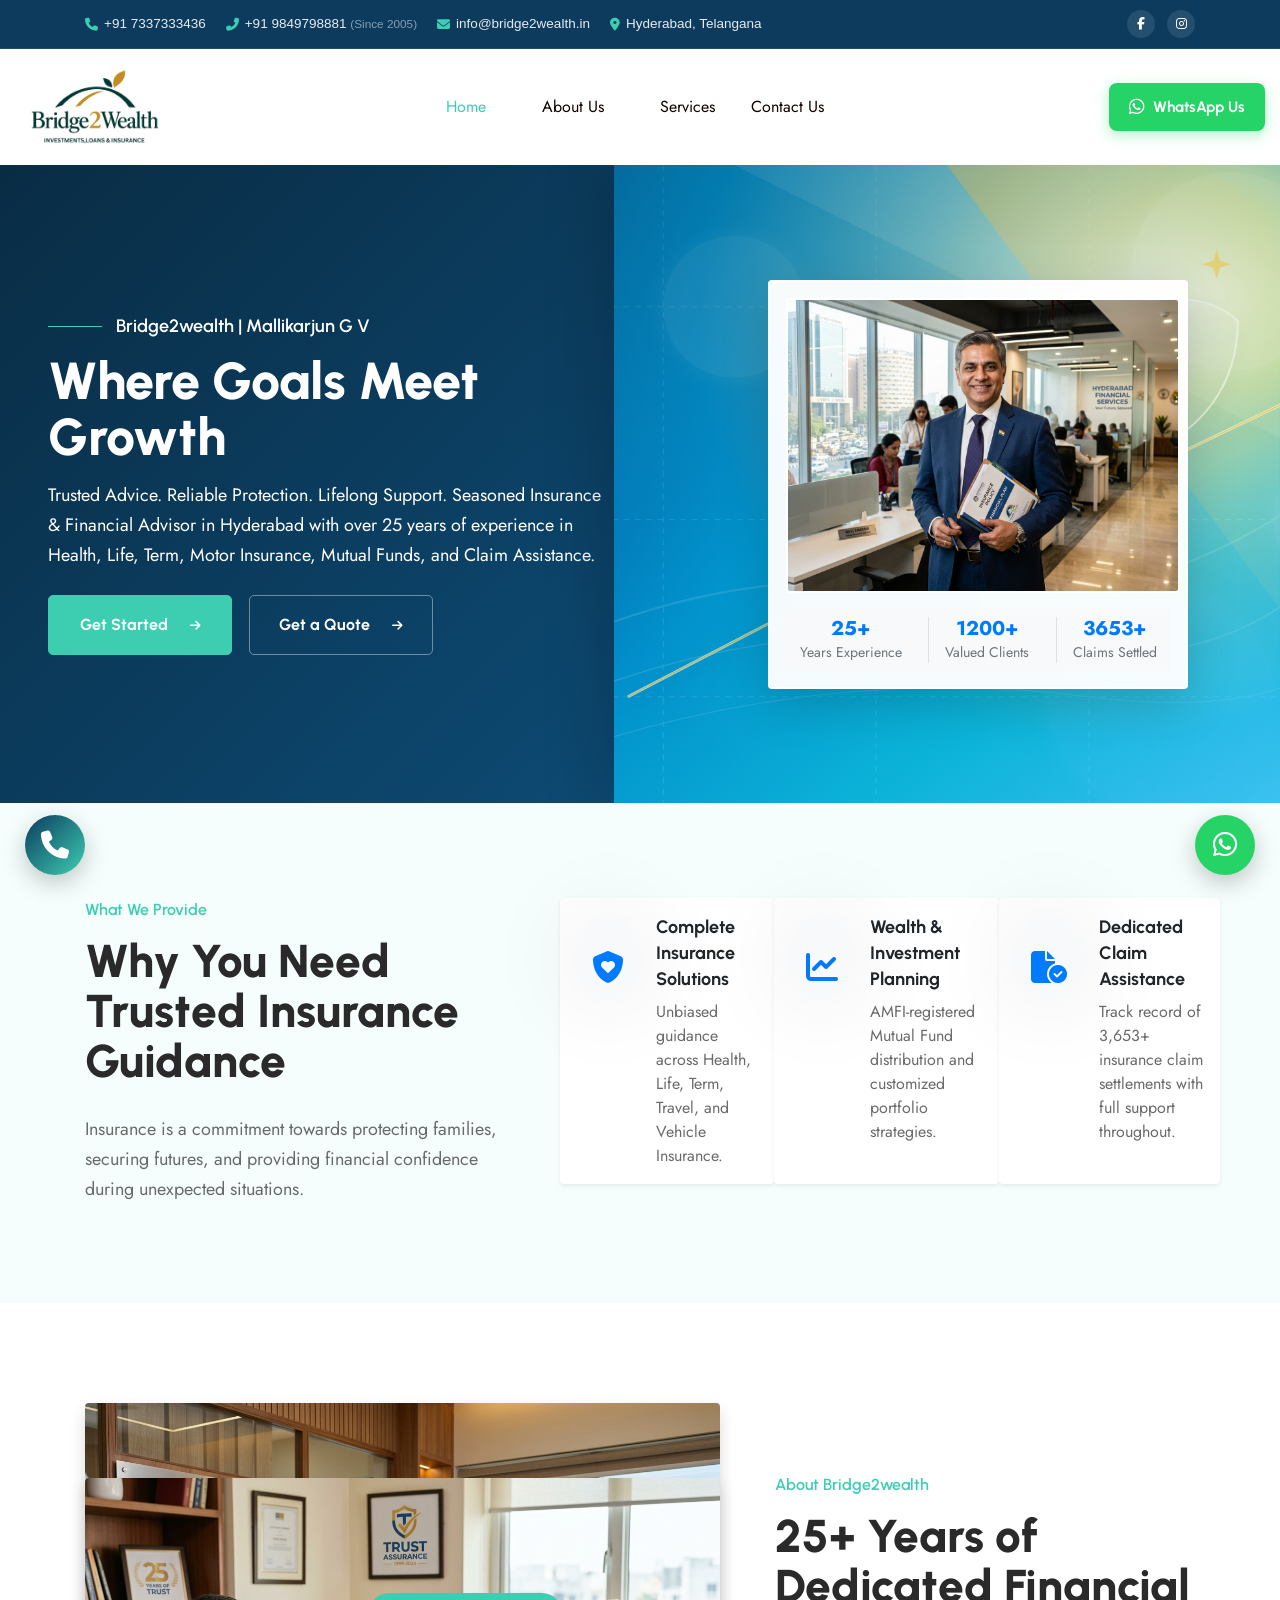
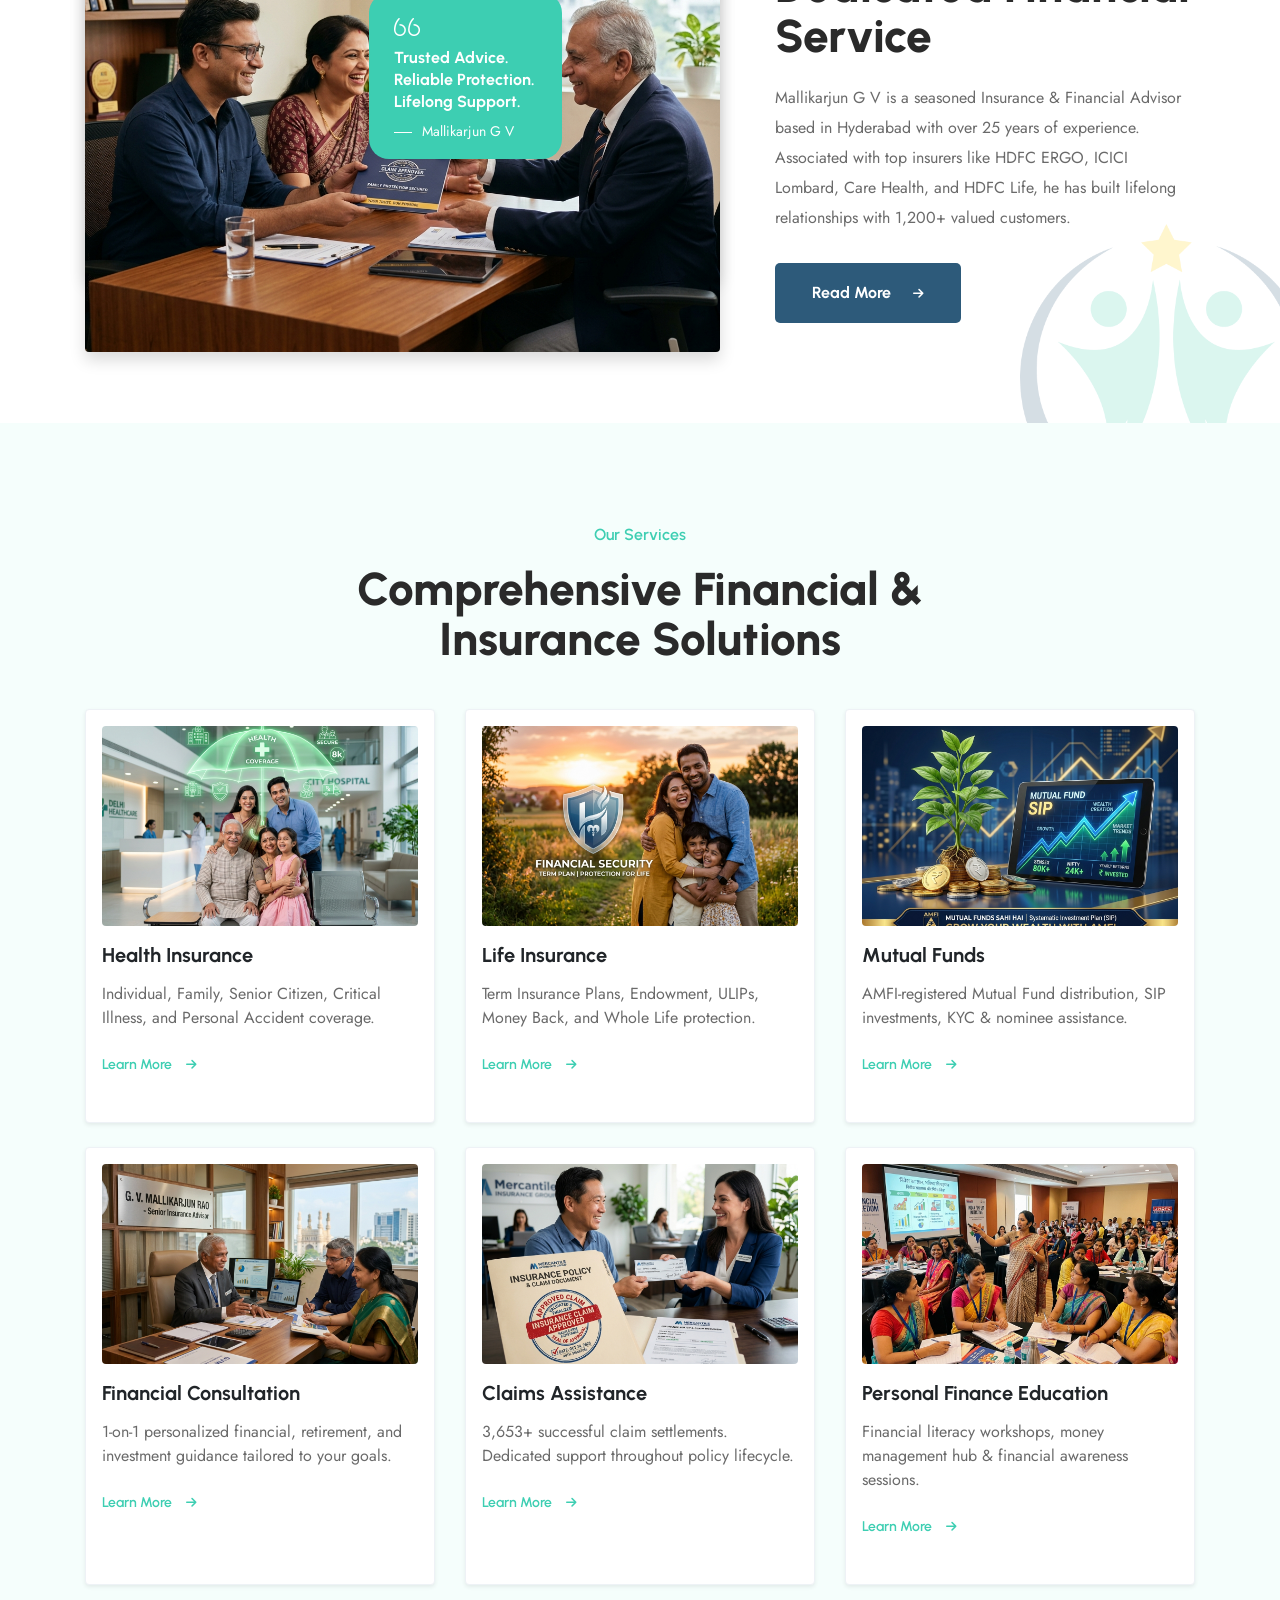
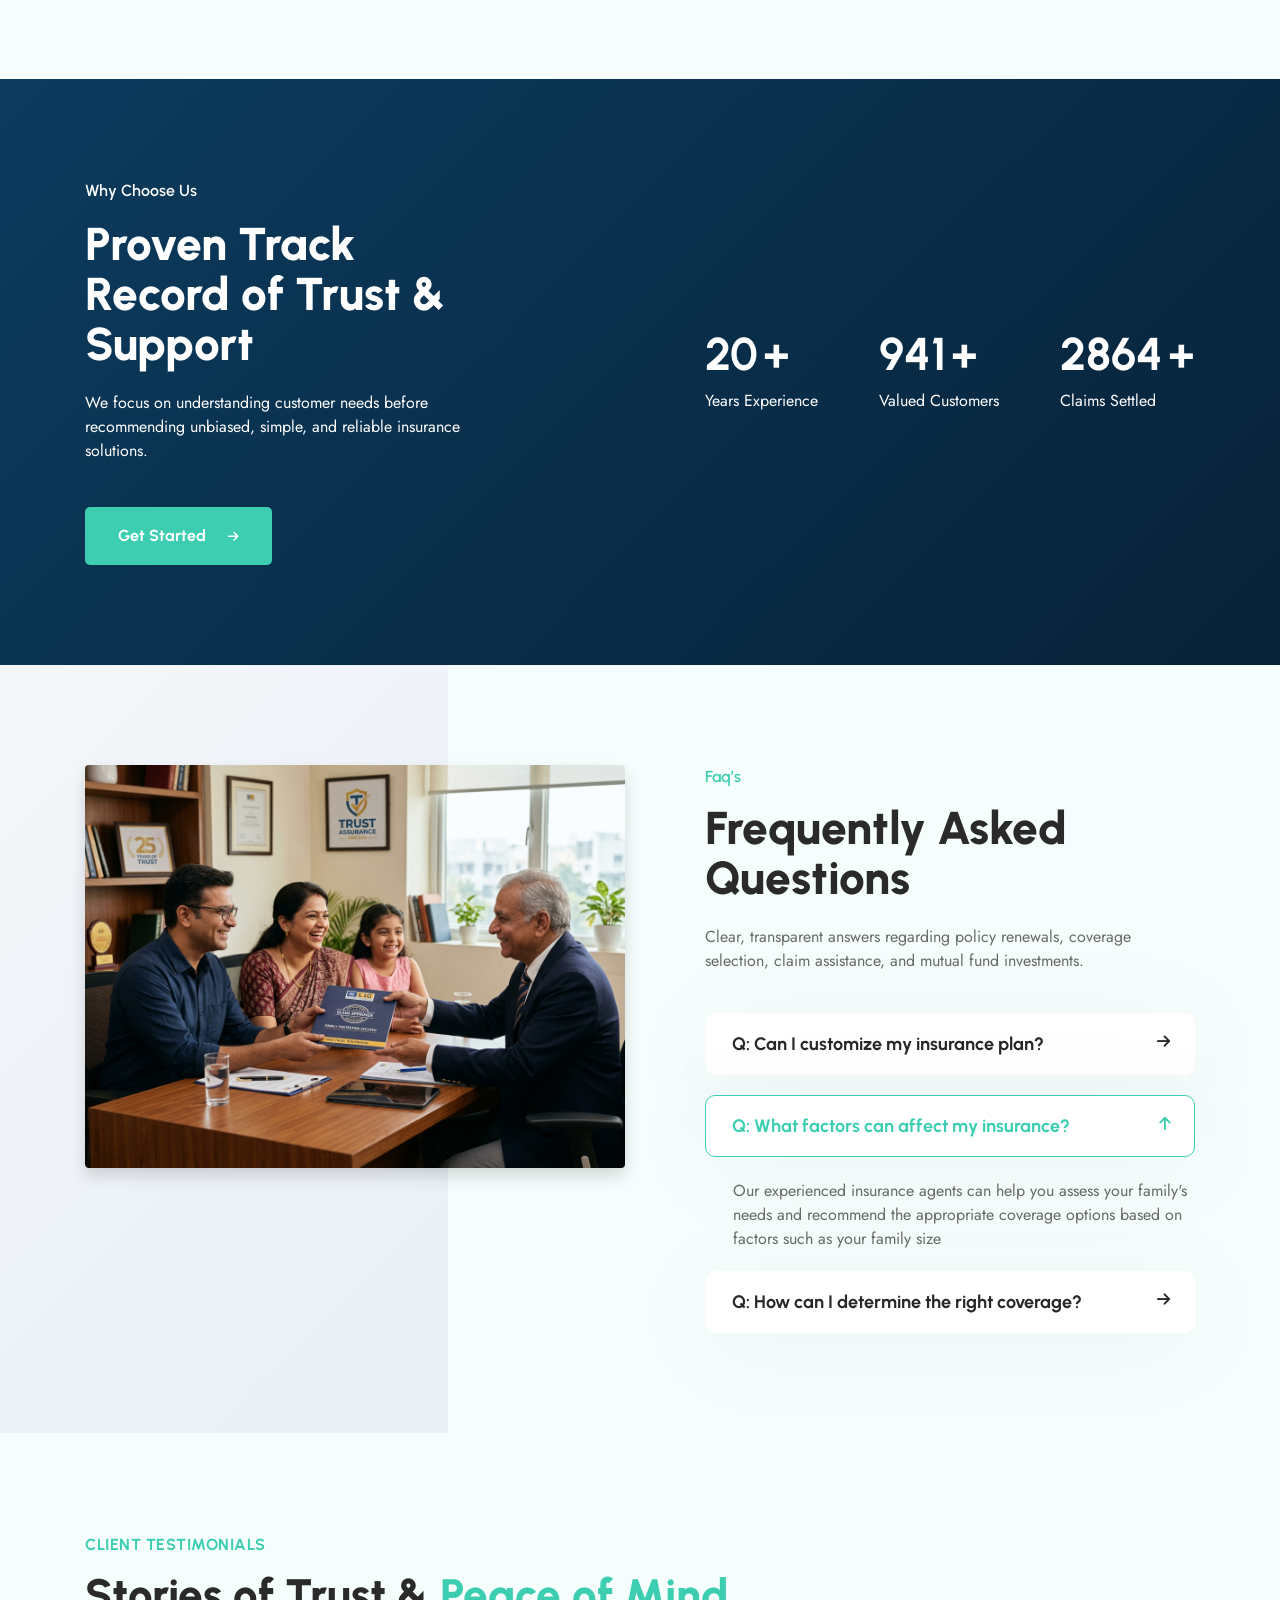
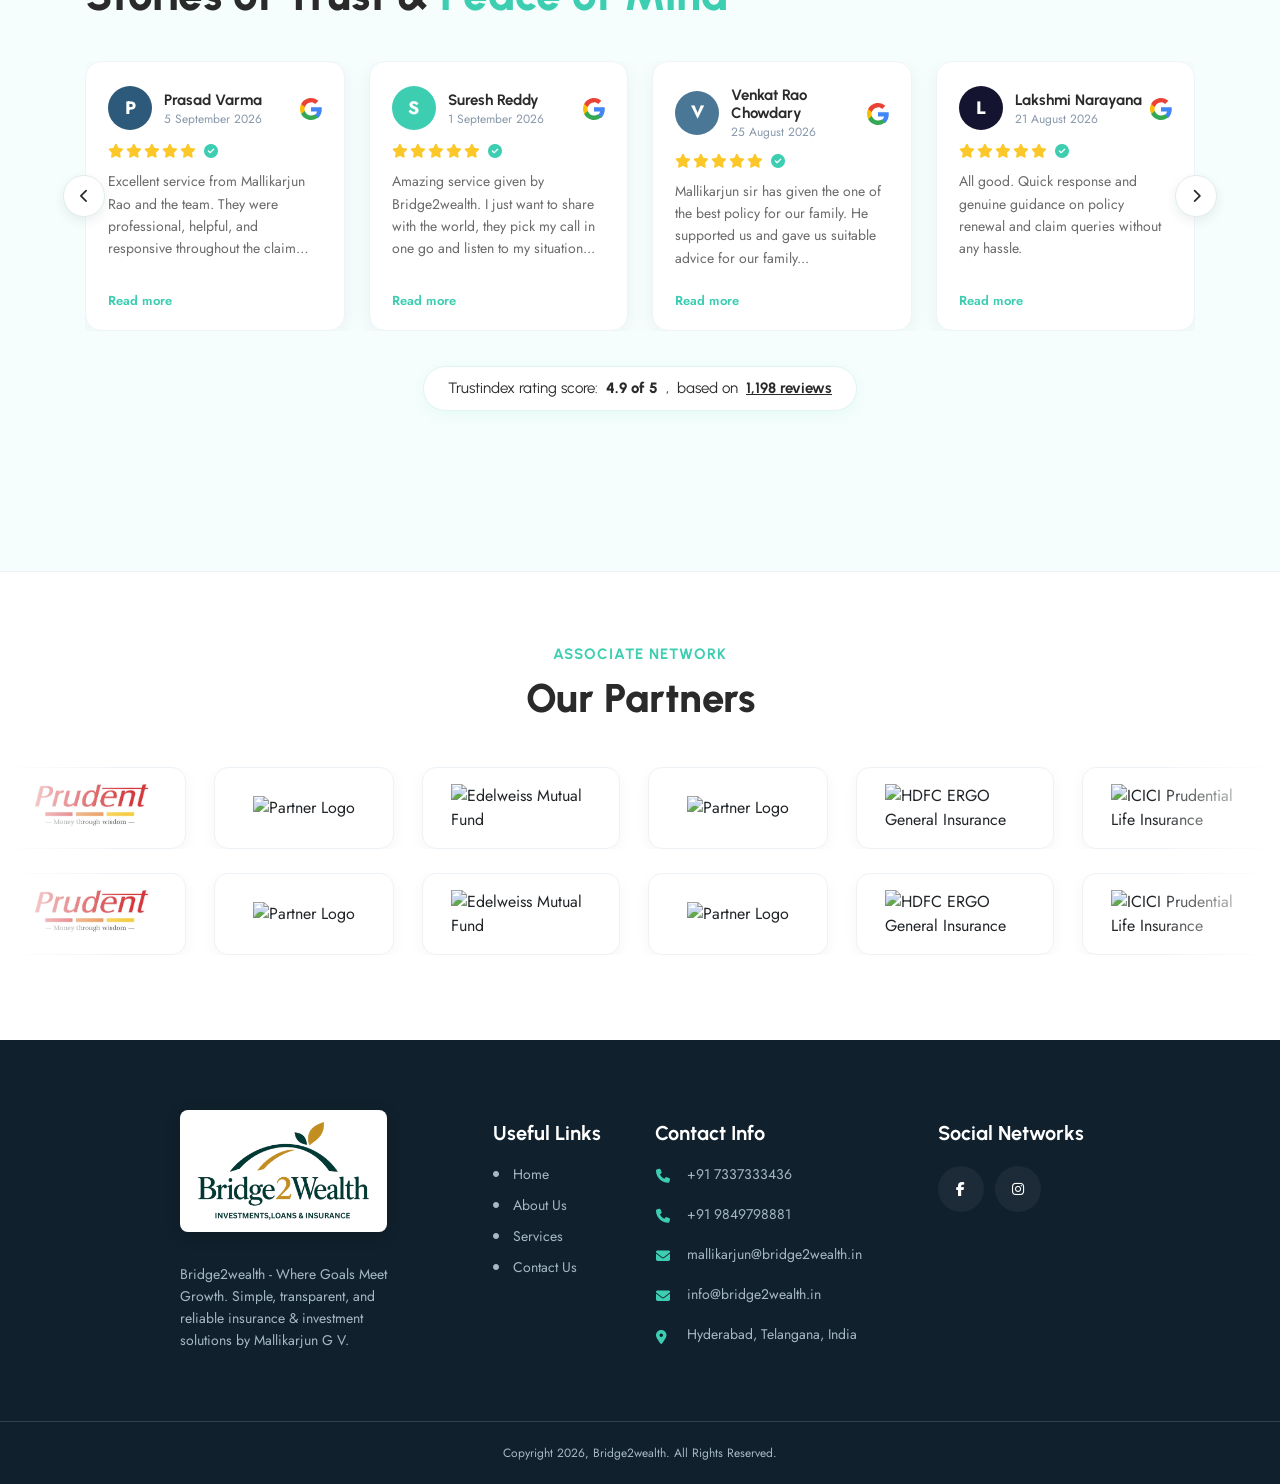
==== index.html @ 33168032 "Remove NJ Wealth from Our Partners" ====
<!DOCTYPE html>
<html lang="zxx">

<head>
    <title>Bridge2wealth | Mallikarjun G V - Where Goals Meet Growth</title>
    <!-- /SEO Ultimate -->
    <meta name="viewport" content="width=device-width, initial-scale=1, maximum-scale=1, user-scalable=0">
    <meta charset="utf-8">
    <link rel="apple-touch-icon" sizes="57x57" href="./assets/images/favicon/apple-icon-57x57.png">
    <link rel="apple-touch-icon" sizes="60x60" href="./assets/images/favicon/apple-icon-60x60.png">
    <link rel="apple-touch-icon" sizes="72x72" href="./assets/images/favicon/apple-icon-72x72.png">
    <link rel="apple-touch-icon" sizes="76x76" href="./assets/images/favicon/apple-icon-76x76.png">
    <link rel="apple-touch-icon" sizes="114x114" href="./assets/images/favicon/apple-icon-114x114.png">
    <link rel="apple-touch-icon" sizes="120x120" href="./assets/images/favicon/apple-icon-120x120.png">
    <link rel="apple-touch-icon" sizes="144x144" href="./assets/images/favicon/apple-icon-144x144.png">
    <link rel="apple-touch-icon" sizes="152x152" href="./assets/images/favicon/apple-icon-152x152.png">
    <link rel="apple-touch-icon" sizes="180x180" href="./assets/images/favicon/apple-icon-180x180.png">
    <link rel="icon" type="image/png" sizes="192x192" href="./assets/images/favicon/android-icon-192x192.png">
    <link rel="icon" type="image/png" sizes="32x32" href="./assets/images/favicon/favicon-32x32.png">
    <link rel="icon" type="image/png" sizes="96x96" href="./assets/images/favicon/favicon-96x96.png">
    <link rel="icon" type="image/png" sizes="16x16" href="./assets/images/favicon/favicon-16x16.png">
    <link rel="manifest" href="./assets/images/favicon/manifest.json">
    <meta name="msapplication-TileColor" content="#ffffff">
    <meta name="msapplication-TileImage" content="/ms-icon-144x144.png">
    <meta name="theme-color" content="#ffffff">
    <!-- Latest compiled and minified CSS -->
    <link href="assets/bootstrap/bootstrap.min.css" rel="stylesheet">
    <link rel="stylesheet" href="./assets/js/bootstrap.min.js">
    <!-- Font Awesome link -->
    <link rel="stylesheet" href="https://cdnjs.cloudflare.com/ajax/libs/font-awesome/6.5.1/css/all.min.css">
    <!-- StyleSheet link CSS -->
    <link href="assets/css/style.css" rel="stylesheet" type="text/css">
    <link href="assets/css/responsive.css" rel="stylesheet" type="text/css">
    <link href="assets/css/owl.carousel.min.css" rel="stylesheet" type="text/css">
    <link href="assets/css/owl.theme.default.min.css" rel="stylesheet" type="text/css">
    <link href="assets/css/aos.css" rel="stylesheet">
    <link href="assets/css/magnific-popup.css" rel="stylesheet" type="text/css">
</head>

<body>
    <!-- Back to top button -->
    <a id="button"></a>
    <div class="top-bar py-2 text-white">
        <div class="container d-flex justify-content-between align-items-center">
            <div class="top-bar-left d-flex align-items-center flex-wrap">
                <a href="tel:+917337333436" class="top-bar-item text-white text-decoration-none">
                    <i class="fa-solid fa-phone"></i><span>+91 7337333436</span>
                </a>
                <a href="tel:+919849798881" class="top-bar-item text-white text-decoration-none">
                    <i class="fa-solid fa-phone-flip"></i><span>+91 9849798881 <small class="text-white-50">(Since 2005)</small></span>
                </a>
                <a href="mailto:info@bridge2wealth.in" class="top-bar-item text-white text-decoration-none">
                    <i class="fa-solid fa-envelope"></i><span>info@bridge2wealth.in</span>
                </a>
                <span class="top-bar-item text-white">
                    <i class="fa-solid fa-location-dot"></i><span>Hyderabad, Telangana</span>
                </span>
            </div>
            <div class="top-bar-right d-flex align-items-center">
                <a href="https://www.facebook.com/Bridgee2Wealth" target="_blank" rel="noopener noreferrer" class="top-bar-social text-white" aria-label="Facebook">
                    <i class="fa-brands fa-facebook-f"></i>
                </a>
                <a href="https://www.instagram.com/bridge_2_wealth" target="_blank" rel="noopener noreferrer" class="top-bar-social text-white" aria-label="Instagram">
                    <i class="fa-brands fa-instagram"></i>
                </a>
            </div>
        </div>
    </div>
    <div class="family_banner_outer position-relative">
        <header class="header">
            <div class="container">
                <nav class="navbar navbar-expand-lg navbar-light p-0">
                    <a class="navbar-brand d-flex align-items-center text-decoration-none" href="index.html">
                        <figure class="logo mb-0"><img src="assets/images/logo.png" alt="Bridge2wealth"
                                class="img-fluid header-brand-logo" style="max-height: 80px; width: 130px;"></figure>
                    </a>
                    <button class="navbar-toggler collapsed" type="button" data-toggle="collapse"
                        data-target="#navbarSupportedContent" aria-controls="navbarSupportedContent"
                        aria-expanded="false" aria-label="Toggle navigation">
                        <span class="navbar-toggler-icon"></span>
                        <span class="navbar-toggler-icon"></span>
                        <span class="navbar-toggler-icon"></span>
                    </button>
                    <div class="collapse navbar-collapse" id="navbarSupportedContent">
                        <ul class="navbar-nav mx-auto">
                            <li class="nav-item active">
                                <a class="nav-link" href="index.html">Home</a>
                            </li>
                            <li class="nav-item">
                                <a class="nav-link" href="about.html">About Us</a>
                            </li>
                            <li class="nav-item">
                                <a class="nav-link" href="service.html">Services</a>
                            </li>
                            <li class="nav-item">
                                <a class="nav-link" href="contact.html">Contact Us</a>
                            </li>
                        </ul>
                        <div class="">
                            <a class="whatsapp_btn text-decoration-none"
                                href="https://wa.me/917337333436?text=Hi%20Mallikarjun%20G%20V,%20I%20would%20like%20to%20know%20more%20about%20your%20insurance%20services."
                                target="_blank" rel="noopener noreferrer"><i class="fa-brands fa-whatsapp"></i>WhatsApp
                                Us</a>
                        </div>
                    </div>
                </nav>
            </div>
        </header>
        <!-- Banner -->
        <section class="banner-con position-relative">
            <div class="container">
                <div class="row align-items-center py-5">
                    <div class="col-lg-7 col-md-12 col-sm-12 col-12 pl-lg-5">
                        <div class="banner_content" data-aos="fade-up">
                            <h5 class="text-white">Bridge2wealth | Mallikarjun G V</h5>
                            <h1 class="text-white">Where Goals Meet Growth</h1>
                            <p class="text-white text-size-18">Trusted Advice. Reliable Protection. Lifelong Support. Seasoned Insurance & Financial Advisor in Hyderabad with over 25 years of experience in Health, Life, Term, Motor Insurance, Mutual Funds, and Claim Assistance.</p>
                            <div class="button_wrapper">
                                <a href="./contact.html" class="text-decoration-none all_button get_started">Get
                                    Started<i class="fa-solid fa-arrow-right"></i></a>
                                <a href="./contact.html" class="text-decoration-none all_button get_quote">Get a Quote<i
                                        class="fa-solid fa-arrow-right"></i></a>
                            </div>
                        </div>
                    </div>
                    <div class="col-lg-5 col-md-12 col-sm-12 col-12">
                        <div class="banner_wrapper position-relative text-center">
                            <div class="box p-3 shadow-lg rounded" data-aos="fade-up"
                                style="background: rgba(255,255,255,0.96); backdrop-filter: blur(12px); border-radius: 20px; border: 2px solid rgba(255, 255, 255, 0.9);">
                                <figure class="mb-2">
                                    <img src="./assets/images/advisor_hero.jpg"
                                        alt="Mallikarjun G V - Insurance & Financial Advisor" class="img-fluid rounded"
                                        style="border-radius: 14px; max-height: 330px; object-fit: cover; object-position: top; width: 100%;">
                                </figure>
                                <div
                                    class="d-flex justify-content-around align-items-center py-2 bg-light rounded mt-2">
                                    <div>
                                        <span class="font-weight-bold h5 mb-0 text-primary">25+</span>
                                        <small class="d-block text-muted">Years Experience</small>
                                    </div>
                                    <div class="border-left pl-3">
                                        <span class="font-weight-bold h5 mb-0 text-primary">1200+</span>
                                        <small class="d-block text-muted">Valued Clients</small>
                                    </div>
                                    <div class="border-left pl-3">
                                        <span class="font-weight-bold h5 mb-0 text-primary">3653+</span>
                                        <small class="d-block text-muted">Claims Settled</small>
                                    </div>
                                </div>
                            </div>
                        </div>
                    </div>
                </div>
            </div>
        </section>
    </div>
    <!-- Benefit -->
    <section class="benefit-con position-relative">
        <div class="container">
            <div class="row">
                <div class="col-lg-5 col-md-12 col-sm-12 col-12 ">
                    <div class="benefit_content" data-aos="fade-up">
                        <h6>What We Provide</h6>
                        <h2>Why You Need Trusted Insurance Guidance</h2>
                        <p class="text text-size-18 mb-0">Insurance is a commitment towards protecting families,
                            securing futures, and providing financial confidence during unexpected situations.</p>
                    </div>
                </div>
                <div class="col-lg-7 col-md-12 col-sm-12 col-12">
                    <div class="benefit_wrapper position-relative" data-aos="fade-up">
                        <ul class="list-unstyled mb-0">
                            <li class="beneft-box d-flex align-items-start mb-4 p-3 bg-white shadow-sm rounded"
                                style="border-radius: 12px;">
                                <div class="icon mr-3 p-3 bg-light rounded-circle text-primary">
                                    <i class="fa-solid fa-shield-heart fa-2x"></i>
                                </div>
                                <div>
                                    <h5>Complete Insurance Solutions</h5>
                                    <p class="text-size-16 mb-0">Unbiased guidance across Health, Life, Term, Travel,
                                        and Vehicle Insurance.</p>
                                </div>
                            </li>
                            <li class="beneft-box d-flex align-items-start mb-4 p-3 bg-white shadow-sm rounded"
                                style="border-radius: 12px;">
                                <div class="icon mr-3 p-3 bg-light rounded-circle text-primary">
                                    <i class="fa-solid fa-chart-line fa-2x"></i>
                                </div>
                                <div>
                                    <h5>Wealth & Investment Planning</h5>
                                    <p class="text-size-16 mb-0">AMFI-registered Mutual Fund distribution and customized
                                        portfolio strategies.</p>
                                </div>
                            </li>
                            <li class="beneft-box d-flex align-items-start mb-4 p-3 bg-white shadow-sm rounded"
                                style="border-radius: 12px;">
                                <div class="icon mr-3 p-3 bg-light rounded-circle text-primary">
                                    <i class="fa-solid fa-file-circle-check fa-2x"></i>
                                </div>
                                <div>
                                    <h5>Dedicated Claim Assistance</h5>
                                    <p class="text-size-16 mb-0">Track record of 3,653+ insurance claim settlements with
                                        full support throughout.</p>
                                </div>
                            </li>
                        </ul>
                    </div>
                </div>
            </div>
        </div>
    </section>
    <!-- About -->
    <section class="about-con position-relative">
        <figure class="about-rightimage mb-0">
            <img src="./assets/images/about-rightimage.png" alt="image" class="img-fluid">
        </figure>
        <div class="container">
            <div class="row">
                <div class="col-lg-7 col-md-12 col-sm-12 col-12 order-lg-1 order-2 text-lg-left text-center">
                    <div class="about_wrapper position-relative" data-aos="zoom-in">
                        <figure class="about-image1 image mb-0">
                            <img src="./assets/images/about_consultation.jpg" alt="Insurance Consultation"
                                class="img-fluid rounded shadow">
                        </figure>
                        <figure class="about-image2 image mb-0">
                            <img src="./assets/images/why_choose_trust.jpg" alt="Client Trust & Claim Settlements"
                                class="img-fluid rounded shadow">
                        </figure>
                        <div class="box">
                            <figure class="about-quoteimage">
                                <img src="./assets/images/about-quoteimage.png" alt="image" class="img-fluid">
                            </figure>
                            <h6 class="text-white">Trusted Advice. Reliable Protection. Lifelong Support.</h6>
                            <span class="text-white">Mallikarjun G V</span>
                        </div>
                    </div>
                </div>
                <div class="col-lg-5 col-md-12 col-sm-12 col-12 order-lg-2 order-1">
                    <div class="about_content" data-aos="fade-up">
                        <h6>About Bridge2wealth</h6>
                        <h2>25+ Years of Dedicated Financial Service</h2>
                        <p class="text text-size-16">
                            Mallikarjun G V is a seasoned Insurance & Financial Advisor based in Hyderabad with over 25 years
                            of experience. Associated with top insurers like HDFC ERGO, ICICI Lombard, Care Health, and
                            HDFC Life, he has built lifelong relationships with 1,200+ valued customers.
                        </p>
                        <a href="./about.html" class="text-decoration-none all_button">Read More<i
                                class="fa-solid fa-arrow-right"></i></a>
                    </div>
                </div>
            </div>
        </div>
    </section>
    <!-- Service -->
    <section class="service-con position-relative">
        <div class="container">
            <div class="row">
                <div class="col-xl-8 col-lg-10 col-12 mx-auto">
                    <div class="service_content text-center" data-aos="fade-up">
                        <h6>Our Services</h6>
                        <h2>Comprehensive Financial & Insurance Solutions</h2>
                    </div>
                </div>
            </div>
            <div class="row" data-aos="fade-up">
                <div class="col-lg-4 col-md-6 col-sm-6 col-12 mb-4">
                    <div class="service-box h-100 shadow-sm rounded p-3"
                        style="background: #ffffff; border: 1px solid #eef2f6; border-radius: 12px; transition: transform 0.3s ease;">
                        <figure class="service-img mb-3">
                            <img src="./assets/images/service_health_insurance.jpg" alt="Health Insurance"
                                class="img-fluid rounded"
                                style="height: 200px; width: 100%; object-fit: cover; border-radius: 8px;">
                        </figure>
                        <h4>Health Insurance</h4>
                        <p class="text-size-16">Individual, Family, Senior Citizen, Critical Illness, and Personal
                            Accident coverage.</p>
                        <a href="./service.html" class="text-decoration-none learn_more">Learn More<i
                                class="fa-solid fa-arrow-right"></i></a>
                    </div>
                </div>
                <div class="col-lg-4 col-md-6 col-sm-6 col-12 mb-4">
                    <div class="service-box h-100 shadow-sm rounded p-3"
                        style="background: #ffffff; border: 1px solid #eef2f6; border-radius: 12px; transition: transform 0.3s ease;">
                        <figure class="service-img mb-3">
                            <img src="./assets/images/service_life_insurance.jpg" alt="Life Insurance"
                                class="img-fluid rounded"
                                style="height: 200px; width: 100%; object-fit: cover; border-radius: 8px;">
                        </figure>
                        <h4>Life Insurance</h4>
                        <p class="text-size-16">Term Insurance Plans, Endowment, ULIPs, Money Back, and Whole Life
                            protection.</p>
                        <a href="./service.html" class="text-decoration-none learn_more">Learn More<i
                                class="fa-solid fa-arrow-right"></i></a>
                    </div>
                </div>
                <div class="col-lg-4 col-md-6 col-sm-6 col-12 mb-4">
                    <div class="service-box h-100 shadow-sm rounded p-3"
                        style="background: #ffffff; border: 1px solid #eef2f6; border-radius: 12px; transition: transform 0.3s ease;">
                        <figure class="service-img mb-3">
                            <img src="./assets/images/service_mutual_funds.jpg" alt="Mutual Funds"
                                class="img-fluid rounded"
                                style="height: 200px; width: 100%; object-fit: cover; border-radius: 8px;">
                        </figure>
                        <h4>Mutual Funds</h4>
                        <p class="text-size-16">AMFI-registered Mutual Fund distribution, SIP investments, KYC & nominee
                            assistance.</p>
                        <a href="./service.html" class="text-decoration-none learn_more">Learn More<i
                                class="fa-solid fa-arrow-right"></i></a>
                    </div>
                </div>
                <div class="col-lg-4 col-md-6 col-sm-6 col-12 mb-4">
                    <div class="service-box h-100 shadow-sm rounded p-3"
                        style="background: #ffffff; border: 1px solid #eef2f6; border-radius: 12px; transition: transform 0.3s ease;">
                        <figure class="service-img mb-3">
                            <img src="./assets/images/about_consultation.jpg" alt="Financial Consultation"
                                class="img-fluid rounded"
                                style="height: 200px; width: 100%; object-fit: cover; border-radius: 8px;">
                        </figure>
                        <h4>Financial Consultation</h4>
                        <p class="text-size-16">1-on-1 personalized financial, retirement, and investment guidance
                            tailored to your goals.</p>
                        <a href="./service.html" class="text-decoration-none learn_more">Learn More<i
                                class="fa-solid fa-arrow-right"></i></a>
                    </div>
                </div>
                <div class="col-lg-4 col-md-6 col-sm-6 col-12 mb-4">
                    <div class="service-box h-100 shadow-sm rounded p-3"
                        style="background: #ffffff; border: 1px solid #eef2f6; border-radius: 12px; transition: transform 0.3s ease;">
                        <figure class="service-img mb-3">
                            <img src="./assets/images/service_claims_assistance.jpg" alt="Claims Assistance"
                                class="img-fluid rounded"
                                style="height: 200px; width: 100%; object-fit: cover; border-radius: 8px;">
                        </figure>
                        <h4>Claims Assistance</h4>
                        <p class="text-size-16">3,653+ successful claim settlements. Dedicated support throughout policy
                            lifecycle.</p>
                        <a href="./service.html" class="text-decoration-none learn_more">Learn More<i
                                class="fa-solid fa-arrow-right"></i></a>
                    </div>
                </div>
                <div class="col-lg-4 col-md-6 col-sm-6 col-12 mb-4">
                    <div class="service-box h-100 shadow-sm rounded p-3"
                        style="background: #ffffff; border: 1px solid #eef2f6; border-radius: 12px; transition: transform 0.3s ease;">
                        <figure class="service-img mb-3">
                            <img src="./assets/images/service_finance_education.jpg" alt="Personal Finance Education"
                                class="img-fluid rounded"
                                style="height: 200px; width: 100%; object-fit: cover; border-radius: 8px;">
                        </figure>
                        <h4>Personal Finance Education</h4>
                        <p class="text-size-16">Financial literacy workshops, money management hub & financial awareness
                            sessions.</p>
                        <a href="./service.html" class="text-decoration-none learn_more">Learn More<i
                                class="fa-solid fa-arrow-right"></i></a>
                    </div>
                </div>
            </div>
        </div>
    </section>
    <!-- Choose -->
    <section class="choose-con position-relative">
        <figure class="choose-leftimage mb-0">
            <img src="assets/images/choose-leftimage.png" alt="image" class="image-fluid">
        </figure>
        <div class="container">
            <div class="row">
                <div class="col-lg-6 col-md-12 col-sm-12 col-12">
                    <div class="choose_content" data-aos="fade-up">
                        <h6 class="text-white">Why Choose Us</h6>
                        <h2 class="text-white">Proven Track Record of Trust & Support</h2>
                        <p class="text-white text-size-16">We focus on understanding customer needs before recommending
                            unbiased, simple, and reliable insurance solutions.</p>
                        <a href="./contact.html" class="text-decoration-none all_button get_started">Get Started<i
                                class="fa-solid fa-arrow-right"></i></a>
                    </div>
                </div>
                <div class="col-lg-6 col-md-12 col-sm-12 col-12">
                    <div class="choose_wrapper" data-aos="fade-up">
                        <ul class="list-unstyled mb-0">
                            <li>
                                <div class="value">
                                    <span class="number counter">25</span>
                                    <span class="expression">+</span>
                                </div>
                                <span class="text">Years Experience</span>
                            </li>
                            <li>
                                <div class="value">
                                    <span class="number counter">1200</span>
                                    <span class="expression">+</span>
                                </div>
                                <span class="text">Valued Customers</span>
                            </li>
                            <li>
                                <div class="value">
                                    <span class="number counter">3653</span>
                                    <span class="expression">+</span>
                                </div>
                                <span class="text">Claims Settled</span>
                            </li>
                        </ul>
                    </div>
                </div>
            </div>
        </div>
    </section>

    <!-- Faq -->
    <section class="faq-con position-relative">
        <div class="container">
            <div class="row">
                <div class="col-lg-6 col-md-12 col-sm-12 col-12">
                    <div class="faq_wrapper position-relative" data-aos="zoom-in">
                        <figure class="faq-image mb-0">
                            <img src="./assets/images/why_choose_trust.jpg" alt="Insurance FAQ & Claim Support"
                                class="img-fluid rounded shadow">
                        </figure>
                    </div>
                </div>
                <div class="col-lg-6 col-md-12 col-sm-12 col-12">
                    <div class="faq_content" data-aos="fade-up">
                        <h6>Faq’s</h6>
                        <h2>Frequently Asked Questions</h2>
                        <p class="text text-size-16">Clear, transparent answers regarding policy renewals, coverage
                            selection, claim assistance, and mutual fund investments.</p>
                        <div class="accordian-section-inner position-relative">
                            <div class="accordian-inner">
                                <div id="faq_accordion">
                                    <div class="accordion-card">
                                        <div class="card-header" id="faqheadingOne">
                                            <a href="#" class="btn btn-link collapsed" data-toggle="collapse"
                                                data-target="#faqcollapseOne" aria-expanded="false"
                                                aria-controls="faqcollapseOne">
                                                <h5 class="mb-0">Q: Can I customize my insurance plan?</h5>
                                            </a>
                                        </div>
                                        <div id="faqcollapseOne" class="collapse" aria-labelledby="faqheadingOne"
                                            data-parent="#faq_accordion">
                                            <div class="card-body">
                                                <p class="text-size-16 text-left mb-0">Our experienced insurance agents
                                                    can help you assess your family's
                                                    needs and recommend the appropriate coverage options based on
                                                    factors such as your family size
                                                </p>
                                            </div>
                                        </div>
                                    </div>
                                    <div class="accordion-card">
                                        <div class="card-header" id="faqheadingTwo">
                                            <a href="#" class="btn btn-link collapsed" data-toggle="collapse"
                                                data-target="#faqcollapseTwo" aria-expanded="false"
                                                aria-controls="faqcollapseTwo">
                                                <h5 class="mb-0">Q: What factors can affect my insurance?</h5>
                                            </a>
                                        </div>
                                        <div id="faqcollapseTwo" class="collapse show" aria-labelledby="faqheadingTwo"
                                            data-parent="#faq_accordion">
                                            <div class="card-body">
                                                <p class="text-size-16 text-left mb-0">Our experienced insurance agents
                                                    can help you assess your family's
                                                    needs and recommend the appropriate coverage options based on
                                                    factors such as your family size
                                                </p>
                                            </div>
                                        </div>
                                    </div>
                                    <div class="accordion-card">
                                        <div class="card-header" id="faqheadingThree">
                                            <a href="#" class="btn btn-link collapsed" data-toggle="collapse"
                                                data-target="#faqcollapseThree" aria-expanded="false"
                                                aria-controls="faqcollapseThree">
                                                <h5 class="mb-0">Q: How can I determine the right coverage?</h5>
                                            </a>
                                        </div>
                                        <div id="faqcollapseThree" class="collapse" aria-labelledby="faqheadingThree"
                                            data-parent="#faq_accordion">
                                            <div class="card-body">
                                                <p class="text-size-16 text-left mb-0">Our experienced insurance agents
                                                    can help you assess your family's
                                                    needs and recommend the appropriate coverage options based on
                                                    factors such as your family size
                                                </p>
                                            </div>
                                        </div>
                                    </div>
                                </div>
                            </div>
                        </div>
                    </div>
                </div>
            </div>
        </div>
    </section>
    <!-- Testimonial -->
    <section class="testimonial-con position-relative">
        <div class="container">
            <div class="row">
                <div class="col-12">
                    <div class="testimonial_content text-left" data-aos="fade-up">
                        <h6>Client Testimonials</h6>
                        <h2>Stories of Trust &amp; <span class="highlight">Peace of Mind</span></h2>
                    </div>
                </div>
                <div class="col-12 position-relative">
                    <div class="testimonial_cards_wrapper" data-aos="fade-up">
                        <button class="testimonial-nav-btn testimonial-nav-prev" type="button"
                            aria-label="Previous Reviews">
                            <i class="fa-solid fa-chevron-left"></i>
                        </button>
                        <button class="testimonial-nav-btn testimonial-nav-next" type="button"
                            aria-label="Next Reviews">
                            <i class="fa-solid fa-chevron-right"></i>
                        </button>

                        <div class="owl-carousel google-reviews-carousel">
                            <!-- Card 1 -->
                            <div class="item">
                                <div class="testimonial-review-card">
                                    <div class="testimonial-card-header">
                                        <div class="testimonial-user-info">
                                            <div class="testimonial-avatar avatar-pink">
                                                <span>P</span>
                                            </div>
                                            <div class="testimonial-meta">
                                                <div class="name">Prasad Varma</div>
                                                <span class="date">5 September 2026</span>
                                            </div>
                                        </div>
                                        <div class="google-icon-wrapper">
                                            <svg class="google-svg-icon" viewBox="0 0 24 24">
                                                <path fill="#4285F4"
                                                    d="M23.745 12.27c0-.7-.06-1.4-.19-2.07H12v4.51h6.6c-.29 1.52-1.14 2.82-2.4 3.68v3.05h3.88c2.27-2.09 3.665-5.17 3.665-9.17z" />
                                                <path fill="#34A853"
                                                    d="M12 24c3.24 0 5.95-1.08 7.93-2.91l-3.88-3.05c-1.08.72-2.45 1.16-4.05 1.16-3.12 0-5.77-2.1-6.72-4.93H1.25v3.15C3.26 21.36 7.33 24 12 24z" />
                                                <path fill="#FBBC05"
                                                    d="M5.28 14.27c-.25-.72-.38-1.49-.38-2.27s.13-1.55.38-2.27V6.58H1.25C.45 8.18 0 9.99 0 12s.45 3.82 1.25 5.42l4.03-3.15z" />
                                                <path fill="#EA4335"
                                                    d="M12 4.75c1.77 0 3.35.61 4.6 1.8l3.42-3.42C17.95 1.19 15.24 0 12 0 7.33 0 3.26 2.64 1.25 6.58l4.03 3.15c.95-2.83 3.6-4.93 6.72-4.93z" />
                                            </svg>
                                        </div>
                                    </div>
                                    <div class="testimonial-rating">
                                        <div class="stars-list">
                                            <i class="fa-solid fa-star"></i>
                                            <i class="fa-solid fa-star"></i>
                                            <i class="fa-solid fa-star"></i>
                                            <i class="fa-solid fa-star"></i>
                                            <i class="fa-solid fa-star"></i>
                                        </div>
                                        <i class="fa-solid fa-circle-check verified-check" title="Verified Review"></i>
                                    </div>
                                    <div class="testimonial-body">
                                        <p class="testimonial-text">Excellent service from Mallikarjun Rao and the team.
                                            They were professional, helpful, and responsive throughout the claim
                                            process...</p>
                                        <span class="testimonial-readmore">Read more</span>
                                    </div>
                                </div>
                            </div>

                            <!-- Card 2 -->
                            <div class="item">
                                <div class="testimonial-review-card">
                                    <div class="testimonial-card-header">
                                        <div class="testimonial-user-info">
                                            <div class="testimonial-avatar avatar-teal">
                                                <span>S</span>
                                            </div>
                                            <div class="testimonial-meta">
                                                <div class="name">Suresh Reddy</div>
                                                <span class="date">1 September 2026</span>
                                            </div>
                                        </div>
                                        <div class="google-icon-wrapper">
                                            <svg class="google-svg-icon" viewBox="0 0 24 24">
                                                <path fill="#4285F4"
                                                    d="M23.745 12.27c0-.7-.06-1.4-.19-2.07H12v4.51h6.6c-.29 1.52-1.14 2.82-2.4 3.68v3.05h3.88c2.27-2.09 3.665-5.17 3.665-9.17z" />
                                                <path fill="#34A853"
                                                    d="M12 24c3.24 0 5.95-1.08 7.93-2.91l-3.88-3.05c-1.08.72-2.45 1.16-4.05 1.16-3.12 0-5.77-2.1-6.72-4.93H1.25v3.15C3.26 21.36 7.33 24 12 24z" />
                                                <path fill="#FBBC05"
                                                    d="M5.28 14.27c-.25-.72-.38-1.49-.38-2.27s.13-1.55.38-2.27V6.58H1.25C.45 8.18 0 9.99 0 12s.45 3.82 1.25 5.42l4.03-3.15z" />
                                                <path fill="#EA4335"
                                                    d="M12 4.75c1.77 0 3.35.61 4.6 1.8l3.42-3.42C17.95 1.19 15.24 0 12 0 7.33 0 3.26 2.64 1.25 6.58l4.03 3.15c.95-2.83 3.6-4.93 6.72-4.93z" />
                                            </svg>
                                        </div>
                                    </div>
                                    <div class="testimonial-rating">
                                        <div class="stars-list">
                                            <i class="fa-solid fa-star"></i>
                                            <i class="fa-solid fa-star"></i>
                                            <i class="fa-solid fa-star"></i>
                                            <i class="fa-solid fa-star"></i>
                                            <i class="fa-solid fa-star"></i>
                                        </div>
                                        <i class="fa-solid fa-circle-check verified-check" title="Verified Review"></i>
                                    </div>
                                    <div class="testimonial-body">
                                        <p class="testimonial-text">Amazing service given by Bridge2wealth. I just want
                                            to share with the world, they pick my call in one go and listen to my
                                            situation...</p>
                                        <span class="testimonial-readmore">Read more</span>
                                    </div>
                                </div>
                            </div>

                            <!-- Card 3 -->
                            <div class="item">
                                <div class="testimonial-review-card">
                                    <div class="testimonial-card-header">
                                        <div class="testimonial-user-info">
                                            <div class="testimonial-avatar avatar-purple">
                                                <span>V</span>
                                            </div>
                                            <div class="testimonial-meta">
                                                <div class="name">Venkat Rao Chowdary</div>
                                                <span class="date">25 August 2026</span>
                                            </div>
                                        </div>
                                        <div class="google-icon-wrapper">
                                            <svg class="google-svg-icon" viewBox="0 0 24 24">
                                                <path fill="#4285F4"
                                                    d="M23.745 12.27c0-.7-.06-1.4-.19-2.07H12v4.51h6.6c-.29 1.52-1.14 2.82-2.4 3.68v3.05h3.88c2.27-2.09 3.665-5.17 3.665-9.17z" />
                                                <path fill="#34A853"
                                                    d="M12 24c3.24 0 5.95-1.08 7.93-2.91l-3.88-3.05c-1.08.72-2.45 1.16-4.05 1.16-3.12 0-5.77-2.1-6.72-4.93H1.25v3.15C3.26 21.36 7.33 24 12 24z" />
                                                <path fill="#FBBC05"
                                                    d="M5.28 14.27c-.25-.72-.38-1.49-.38-2.27s.13-1.55.38-2.27V6.58H1.25C.45 8.18 0 9.99 0 12s.45 3.82 1.25 5.42l4.03-3.15z" />
                                                <path fill="#EA4335"
                                                    d="M12 4.75c1.77 0 3.35.61 4.6 1.8l3.42-3.42C17.95 1.19 15.24 0 12 0 7.33 0 3.26 2.64 1.25 6.58l4.03 3.15c.95-2.83 3.6-4.93 6.72-4.93z" />
                                            </svg>
                                        </div>
                                    </div>
                                    <div class="testimonial-rating">
                                        <div class="stars-list">
                                            <i class="fa-solid fa-star"></i>
                                            <i class="fa-solid fa-star"></i>
                                            <i class="fa-solid fa-star"></i>
                                            <i class="fa-solid fa-star"></i>
                                            <i class="fa-solid fa-star"></i>
                                        </div>
                                        <i class="fa-solid fa-circle-check verified-check" title="Verified Review"></i>
                                    </div>
                                    <div class="testimonial-body">
                                        <p class="testimonial-text">Mallikarjun sir has given the one of the best policy
                                            for our family. He supported us and gave us suitable advice for our
                                            family...</p>
                                        <span class="testimonial-readmore">Read more</span>
                                    </div>
                                </div>
                            </div>

                            <!-- Card 4 -->
                            <div class="item">
                                <div class="testimonial-review-card">
                                    <div class="testimonial-card-header">
                                        <div class="testimonial-user-info">
                                            <div class="testimonial-avatar avatar-blue">
                                                <span>L</span>
                                            </div>
                                            <div class="testimonial-meta">
                                                <div class="name">Lakshmi Narayana</div>
                                                <span class="date">21 August 2026</span>
                                            </div>
                                        </div>
                                        <div class="google-icon-wrapper">
                                            <svg class="google-svg-icon" viewBox="0 0 24 24">
                                                <path fill="#4285F4"
                                                    d="M23.745 12.27c0-.7-.06-1.4-.19-2.07H12v4.51h6.6c-.29 1.52-1.14 2.82-2.4 3.68v3.05h3.88c2.27-2.09 3.665-5.17 3.665-9.17z" />
                                                <path fill="#34A853"
                                                    d="M12 24c3.24 0 5.95-1.08 7.93-2.91l-3.88-3.05c-1.08.72-2.45 1.16-4.05 1.16-3.12 0-5.77-2.1-6.72-4.93H1.25v3.15C3.26 21.36 7.33 24 12 24z" />
                                                <path fill="#FBBC05"
                                                    d="M5.28 14.27c-.25-.72-.38-1.49-.38-2.27s.13-1.55.38-2.27V6.58H1.25C.45 8.18 0 9.99 0 12s.45 3.82 1.25 5.42l4.03-3.15z" />
                                                <path fill="#EA4335"
                                                    d="M12 4.75c1.77 0 3.35.61 4.6 1.8l3.42-3.42C17.95 1.19 15.24 0 12 0 7.33 0 3.26 2.64 1.25 6.58l4.03 3.15c.95-2.83 3.6-4.93 6.72-4.93z" />
                                            </svg>
                                        </div>
                                    </div>
                                    <div class="testimonial-rating">
                                        <div class="stars-list">
                                            <i class="fa-solid fa-star"></i>
                                            <i class="fa-solid fa-star"></i>
                                            <i class="fa-solid fa-star"></i>
                                            <i class="fa-solid fa-star"></i>
                                            <i class="fa-solid fa-star"></i>
                                        </div>
                                        <i class="fa-solid fa-circle-check verified-check" title="Verified Review"></i>
                                    </div>
                                    <div class="testimonial-body">
                                        <p class="testimonial-text">All good. Quick response and genuine guidance on
                                            policy renewal and claim queries without any hassle.</p>
                                        <span class="testimonial-readmore">Read more</span>
                                    </div>
                                </div>
                            </div>

                            <!-- Card 5 -->
                            <div class="item">
                                <div class="testimonial-review-card">
                                    <div class="testimonial-card-header">
                                        <div class="testimonial-user-info">
                                            <div class="testimonial-avatar avatar-teal">
                                                <span>S</span>
                                            </div>
                                            <div class="testimonial-meta">
                                                <div class="name">Srinivasulu Naidu</div>
                                                <span class="date">14 August 2026</span>
                                            </div>
                                        </div>
                                        <div class="google-icon-wrapper">
                                            <svg class="google-svg-icon" viewBox="0 0 24 24">
                                                <path fill="#4285F4"
                                                    d="M23.745 12.27c0-.7-.06-1.4-.19-2.07H12v4.51h6.6c-.29 1.52-1.14 2.82-2.4 3.68v3.05h3.88c2.27-2.09 3.665-5.17 3.665-9.17z" />
                                                <path fill="#34A853"
                                                    d="M12 24c3.24 0 5.95-1.08 7.93-2.91l-3.88-3.05c-1.08.72-2.45 1.16-4.05 1.16-3.12 0-5.77-2.1-6.72-4.93H1.25v3.15C3.26 21.36 7.33 24 12 24z" />
                                                <path fill="#FBBC05"
                                                    d="M5.28 14.27c-.25-.72-.38-1.49-.38-2.27s.13-1.55.38-2.27V6.58H1.25C.45 8.18 0 9.99 0 12s.45 3.82 1.25 5.42l4.03-3.15z" />
                                                <path fill="#EA4335"
                                                    d="M12 4.75c1.77 0 3.35.61 4.6 1.8l3.42-3.42C17.95 1.19 15.24 0 12 0 7.33 0 3.26 2.64 1.25 6.58l4.03 3.15c.95-2.83 3.6-4.93 6.72-4.93z" />
                                            </svg>
                                        </div>
                                    </div>
                                    <div class="testimonial-rating">
                                        <div class="stars-list">
                                            <i class="fa-solid fa-star"></i>
                                            <i class="fa-solid fa-star"></i>
                                            <i class="fa-solid fa-star"></i>
                                            <i class="fa-solid fa-star"></i>
                                            <i class="fa-solid fa-star"></i>
                                        </div>
                                        <i class="fa-solid fa-circle-check verified-check" title="Verified Review"></i>
                                    </div>
                                    <div class="testimonial-body">
                                        <p class="testimonial-text">Very transparent and clear advice on health
                                            insurance for my parents. Highly recommended for genuine insurance
                                            solutions.</p>
                                        <span class="testimonial-readmore">Read more</span>
                                    </div>
                                </div>
                            </div>
                        </div>
                    </div>

                    <!-- Trustindex Rating Footer -->
                    <div class="text-center">
                        <div class="trustindex-summary">
                            <span>Trustindex rating score:</span>
                            <span class="score">4.9 of 5</span>,
                            <span>based on</span>
                            <a href="https://www.google.com" target="_blank" rel="noopener noreferrer"
                                class="reviews-link">1,198 reviews</a>
                        </div>
                    </div>
                </div>
            </div>
        </div>
    </section>

    <!-- Our Partners (from harepatti.com) -->
    <section class="home-ourPartners position-relative">
        <div class="container-fluid px-0">
            <div class="c1" data-aos="fade-up">
                <h6>Associate Network</h6>
                <p>Our Partners</p>
            </div>

            <!-- Line 1: Leftward infinite marquee -->
            <div class="c2 c2-line1">
                <div class="slider-wrapper">
                    <div class="slide"><img
                            src="./assets/images/prudent-logo.png"
                            alt="Prudent - Money through wisdom" loading="lazy"></div>
                    <div class="slide"><img
                            src="https://hareepatti.com/wp-content/uploads/2025/06/1b7e6724e01a653e64cea902828c65ac-1.png"
                            alt="Partner Logo" loading="lazy"></div>
                    <div class="slide"><img
                            src="https://hareepatti.com/wp-content/uploads/2025/06/edelweiss-mutual-fund-1.png"
                            alt="Edelweiss Mutual Fund" loading="lazy"></div>
                    <div class="slide"><img src="https://hareepatti.com/wp-content/uploads/2025/06/Group-40269.png"
                            alt="Partner Logo" loading="lazy"></div>
                    <div class="slide"><img
                            src="https://hareepatti.com/wp-content/uploads/2025/06/HDFC-Ergo-logo-2-1-1.png"
                            alt="HDFC ERGO General Insurance" loading="lazy"></div>
                    <div class="slide"><img
                            src="https://hareepatti.com/wp-content/uploads/2025/06/icici-prudential-life-insurance-vector-logo-2.png"
                            alt="ICICI Prudential Life Insurance" loading="lazy"></div>
                    <div class="slide"><img
                            src="https://hareepatti.com/wp-content/uploads/2025/06/Kotak_Mutual_Fund_logo.svg-1-1.png"
                            alt="Kotak Mutual Fund" loading="lazy"></div>
                    <div class="slide"><img
                            src="https://hareepatti.com/wp-content/uploads/2025/06/Life_Insurance_Corporation_of_India_logo.svg-3-1-1.png"
                            alt="LIC of India" loading="lazy"></div>
                    <div class="slide"><img src="https://hareepatti.com/wp-content/uploads/2025/06/Logo_Ben_Head-1.png"
                            alt="Franklin Templeton" loading="lazy"></div>
                    <div class="slide"><img
                            src="https://hareepatti.com/wp-content/uploads/2025/06/nfo-update-nippon-india-mutual-fund-launches-two-new-passive-funds.jpg-1.png"
                            alt="Nippon India Mutual Fund" loading="lazy"></div>
                    <div class="slide"><img
                            src="https://hareepatti.com/wp-content/uploads/2025/06/NivaLogo324x180-1-1.png"
                            alt="Niva Bupa Health Insurance" loading="lazy"></div>
                    <div class="slide"><img src="https://hareepatti.com/wp-content/uploads/2025/06/pms_dspindia-1-1.png"
                            alt="DSP Mutual Fund" loading="lazy"></div>
                    <div class="slide"><img
                            src="https://hareepatti.com/wp-content/uploads/2025/06/png-clipart-logo-brand-public-relations-product-icici-lombard-travel-insurance-text-public-relations-removebg-preview-1-1.png"
                            alt="ICICI Lombard General Insurance" loading="lazy"></div>
                    <div class="slide"><img
                            src="https://hareepatti.com/wp-content/uploads/2025/06/sbi_w660_-sixteen_nine.jpg-1-2.png"
                            alt="SBI Mutual Fund" loading="lazy"></div>
                </div>
                <div class="slider-wrapper" aria-hidden="true">
                    <div class="slide"><img
                            src="./assets/images/prudent-logo.png"
                            alt="Prudent - Money through wisdom" loading="lazy"></div>
                    <div class="slide"><img
                            src="https://hareepatti.com/wp-content/uploads/2025/06/1b7e6724e01a653e64cea902828c65ac-1.png"
                            alt="Partner Logo" loading="lazy"></div>
                    <div class="slide"><img
                            src="https://hareepatti.com/wp-content/uploads/2025/06/edelweiss-mutual-fund-1.png"
                            alt="Edelweiss Mutual Fund" loading="lazy"></div>
                    <div class="slide"><img src="https://hareepatti.com/wp-content/uploads/2025/06/Group-40269.png"
                            alt="Partner Logo" loading="lazy"></div>
                    <div class="slide"><img
                            src="https://hareepatti.com/wp-content/uploads/2025/06/HDFC-Ergo-logo-2-1-1.png"
                            alt="HDFC ERGO General Insurance" loading="lazy"></div>
                    <div class="slide"><img
                            src="https://hareepatti.com/wp-content/uploads/2025/06/icici-prudential-life-insurance-vector-logo-2.png"
                            alt="ICICI Prudential Life Insurance" loading="lazy"></div>
                    <div class="slide"><img
                            src="https://hareepatti.com/wp-content/uploads/2025/06/Kotak_Mutual_Fund_logo.svg-1-1.png"
                            alt="Kotak Mutual Fund" loading="lazy"></div>
                    <div class="slide"><img
                            src="https://hareepatti.com/wp-content/uploads/2025/06/Life_Insurance_Corporation_of_India_logo.svg-3-1-1.png"
                            alt="LIC of India" loading="lazy"></div>
                    <div class="slide"><img src="https://hareepatti.com/wp-content/uploads/2025/06/Logo_Ben_Head-1.png"
                            alt="Franklin Templeton" loading="lazy"></div>
                    <div class="slide"><img
                            src="https://hareepatti.com/wp-content/uploads/2025/06/nfo-update-nippon-india-mutual-fund-launches-two-new-passive-funds.jpg-1.png"
                            alt="Nippon India Mutual Fund" loading="lazy"></div>
                    <div class="slide"><img
                            src="https://hareepatti.com/wp-content/uploads/2025/06/NivaLogo324x180-1-1.png"
                            alt="Niva Bupa Health Insurance" loading="lazy"></div>
                    <div class="slide"><img src="https://hareepatti.com/wp-content/uploads/2025/06/pms_dspindia-1-1.png"
                            alt="DSP Mutual Fund" loading="lazy"></div>
                    <div class="slide"><img
                            src="https://hareepatti.com/wp-content/uploads/2025/06/png-clipart-logo-brand-public-relations-product-icici-lombard-travel-insurance-text-public-relations-removebg-preview-1-1.png"
                            alt="ICICI Lombard General Insurance" loading="lazy"></div>
                    <div class="slide"><img
                            src="https://hareepatti.com/wp-content/uploads/2025/06/sbi_w660_-sixteen_nine.jpg-1-2.png"
                            alt="SBI Mutual Fund" loading="lazy"></div>
                </div>
            </div>

            <!-- Line 2: Rightward infinite marquee -->
            <div class="c2 c2-line2">
                <div class="slider-wrapper">
                    <div class="slide"><img
                            src="./assets/images/prudent-logo.png"
                            alt="Prudent - Money through wisdom" loading="lazy"></div>
                    <div class="slide"><img
                            src="https://hareepatti.com/wp-content/uploads/2025/06/1b7e6724e01a653e64cea902828c65ac-1-1.png"
                            alt="Partner Logo" loading="lazy"></div>
                    <div class="slide"><img
                            src="https://hareepatti.com/wp-content/uploads/2025/06/edelweiss-mutual-fund-1-1.png"
                            alt="Edelweiss Mutual Fund" loading="lazy"></div>
                    <div class="slide"><img src="https://hareepatti.com/wp-content/uploads/2025/06/Group-40269-1.png"
                            alt="Partner Logo" loading="lazy"></div>
                    <div class="slide"><img
                            src="https://hareepatti.com/wp-content/uploads/2025/06/HDFC-Ergo-logo-2-1-2.png"
                            alt="HDFC ERGO General Insurance" loading="lazy"></div>
                    <div class="slide"><img
                            src="https://hareepatti.com/wp-content/uploads/2025/06/icici-prudential-life-insurance-vector-logo-2-1.png"
                            alt="ICICI Prudential Life Insurance" loading="lazy"></div>
                    <div class="slide"><img
                            src="https://hareepatti.com/wp-content/uploads/2025/06/Kotak_Mutual_Fund_logo.svg-1-2.png"
                            alt="Kotak Mutual Fund" loading="lazy"></div>
                    <div class="slide"><img
                            src="https://hareepatti.com/wp-content/uploads/2025/06/Life_Insurance_Corporation_of_India_logo.svg-3-1-2.png"
                            alt="LIC of India" loading="lazy"></div>
                    <div class="slide"><img
                            src="https://hareepatti.com/wp-content/uploads/2025/06/Logo_Ben_Head-1-1.png"
                            alt="Franklin Templeton" loading="lazy"></div>
                    <div class="slide"><img
                            src="https://hareepatti.com/wp-content/uploads/2025/06/nfo-update-nippon-india-mutual-fund-launches-two-new-passive-funds.jpg-1-1.png"
                            alt="Nippon India Mutual Fund" loading="lazy"></div>
                    <div class="slide"><img
                            src="https://hareepatti.com/wp-content/uploads/2025/06/NivaLogo324x180-1-2.png"
                            alt="Niva Bupa Health Insurance" loading="lazy"></div>
                    <div class="slide"><img src="https://hareepatti.com/wp-content/uploads/2025/06/pms_dspindia-1-2.png"
                            alt="DSP Mutual Fund" loading="lazy"></div>
                    <div class="slide"><img
                            src="https://hareepatti.com/wp-content/uploads/2025/06/png-clipart-logo-brand-public-relations-product-icici-lombard-travel-insurance-text-public-relations-removebg-preview-1-2.png"
                            alt="ICICI Lombard General Insurance" loading="lazy"></div>
                    <div class="slide"><img
                            src="https://hareepatti.com/wp-content/uploads/2025/06/sbi_w660_-sixteen_nine.jpg-1-1.png"
                            alt="SBI Mutual Fund" loading="lazy"></div>
                </div>
                <div class="slider-wrapper" aria-hidden="true">
                    <div class="slide"><img
                            src="./assets/images/prudent-logo.png"
                            alt="Prudent - Money through wisdom" loading="lazy"></div>
                    <div class="slide"><img
                            src="https://hareepatti.com/wp-content/uploads/2025/06/1b7e6724e01a653e64cea902828c65ac-1-1.png"
                            alt="Partner Logo" loading="lazy"></div>
                    <div class="slide"><img
                            src="https://hareepatti.com/wp-content/uploads/2025/06/edelweiss-mutual-fund-1-1.png"
                            alt="Edelweiss Mutual Fund" loading="lazy"></div>
                    <div class="slide"><img src="https://hareepatti.com/wp-content/uploads/2025/06/Group-40269-1.png"
                            alt="Partner Logo" loading="lazy"></div>
                    <div class="slide"><img
                            src="https://hareepatti.com/wp-content/uploads/2025/06/HDFC-Ergo-logo-2-1-2.png"
                            alt="HDFC ERGO General Insurance" loading="lazy"></div>
                    <div class="slide"><img
                            src="https://hareepatti.com/wp-content/uploads/2025/06/icici-prudential-life-insurance-vector-logo-2-1.png"
                            alt="ICICI Prudential Life Insurance" loading="lazy"></div>
                    <div class="slide"><img
                            src="https://hareepatti.com/wp-content/uploads/2025/06/Kotak_Mutual_Fund_logo.svg-1-2.png"
                            alt="Kotak Mutual Fund" loading="lazy"></div>
                    <div class="slide"><img
                            src="https://hareepatti.com/wp-content/uploads/2025/06/Life_Insurance_Corporation_of_India_logo.svg-3-1-2.png"
                            alt="LIC of India" loading="lazy"></div>
                    <div class="slide"><img
                            src="https://hareepatti.com/wp-content/uploads/2025/06/Logo_Ben_Head-1-1.png"
                            alt="Franklin Templeton" loading="lazy"></div>
                    <div class="slide"><img
                            src="https://hareepatti.com/wp-content/uploads/2025/06/nfo-update-nippon-india-mutual-fund-launches-two-new-passive-funds.jpg-1-1.png"
                            alt="Nippon India Mutual Fund" loading="lazy"></div>
                    <div class="slide"><img
                            src="https://hareepatti.com/wp-content/uploads/2025/06/NivaLogo324x180-1-2.png"
                            alt="Niva Bupa Health Insurance" loading="lazy"></div>
                    <div class="slide"><img src="https://hareepatti.com/wp-content/uploads/2025/06/pms_dspindia-1-2.png"
                            alt="DSP Mutual Fund" loading="lazy"></div>
                    <div class="slide"><img
                            src="https://hareepatti.com/wp-content/uploads/2025/06/png-clipart-logo-brand-public-relations-product-icici-lombard-travel-insurance-text-public-relations-removebg-preview-1-2.png"
                            alt="ICICI Lombard General Insurance" loading="lazy"></div>
                    <div class="slide"><img
                            src="https://hareepatti.com/wp-content/uploads/2025/06/sbi_w660_-sixteen_nine.jpg-1-1.png"
                            alt="SBI Mutual Fund" loading="lazy"></div>
                </div>
            </div>
        </div>
    </section>

    <!-- Footer -->
    <section class="footer-con position-relative">
        <div class="container position-relative">
            <div class="middle_portion">
                <div class="row">
                    <div class="col-xl-10 col-12 mx-auto">
                        <div class="row">
                            <div class="col-lg-3 col-md-3 col-sm-12 col-12">
                                <div class="logo-content">
                                    <a href="./index.html" class="footer-logo">
                                        <figure class="mb-0"><img src="./assets/images/footer-logo.png" alt="image">
                                        </figure>
                                    </a>
                                    <p class="text-size-14 mb-0">Bridge2wealth - Where Goals Meet Growth. Simple, transparent, and reliable
                                        insurance & investment solutions by Mallikarjun G V.</p>
                                </div>
                            </div>
                            <div class="col-lg-3 col-md-3 col-sm-4 col-6">
                                <div class="links">
                                    <h4 class="heading">Useful Links</h4>
                                    <ul class="list-unstyled mb-0">
                                        <li><i class="fa-solid fa-circle"></i><a href="./index.html"
                                                class="text-decoration-none">Home</a></li>
                                        <li><i class="fa-solid fa-circle"></i><a href="./about.html"
                                                class="text-decoration-none">About Us</a></li>
                                        <li><i class="fa-solid fa-circle"></i><a href="./service.html"
                                                class="text-decoration-none">Services</a></li>
                                        <li><i class="fa-solid fa-circle"></i><a href="./contact.html"
                                                class="text-decoration-none">Contact Us</a></li>
                                    </ul>
                                </div>
                            </div>
                            <div class="col-lg-3 col-md-3 col-sm-4 col-6">
                                <div class="contact">
                                    <h4 class="heading">Contact Info</h4>
                                    <ul class="list-unstyled mb-0">
                                        <li class="text">
                                            <i class="fa-solid fa-phone"></i>
                                            <a href="tel:+917337333436" class="text-decoration-none">+91 7337333436</a>
                                        </li>
                                        <li class="text">
                                            <i class="fa-solid fa-phone"></i>
                                            <a href="tel:+919849798881" class="text-decoration-none">+91 9849798881</a>
                                        </li>
                                        <li class="text">
                                            <i class="fa-solid fa-envelope"></i>
                                            <a href="mailto:mallikarjun@bridge2wealth.in" class="text-decoration-none">mallikarjun@bridge2wealth.in</a>
                                        </li>
                                        <li class="text">
                                            <i class="fa-solid fa-envelope"></i>
                                            <a href="mailto:info@bridge2wealth.in" class="text-decoration-none">info@bridge2wealth.in</a>
                                        </li>
                                        <li class="text">
                                            <i class="fa-solid fa-location-dot"></i>
                                            <p class="address mb-0">Hyderabad, Telangana, India</p>
                                        </li>
                                    </ul>
                                </div>
                            </div>
                            <div class="col-lg-3 col-md-3 col-sm-4 col-6">
                                <div class="icon">
                                    <h4 class="heading">Social Networks</h4>
                                    <ul class="list-unstyled mb-0 social-icons">
                                        <li><a href="https://www.facebook.com/Bridgee2Wealth" target="_blank"
                                                class="text-decoration-none"><i
                                                    class="fa-brands fa-facebook-f social-networks"></i></a></li>
                                        <li><a href="https://www.instagram.com/bridge_2_wealth" target="_blank"
                                                class="text-decoration-none"><i
                                                    class="fa-brands fa-instagram social-networks"></i></a></li>
                                    </ul>
                                </div>
                            </div>
                        </div>
                    </div>
                </div>
            </div>
        </div>
        <div class="copyright">
            <p class="mb-0">Copyright 2026, Bridge2wealth. All Rights Reserved.</p>
        </div>
    </section>
    <!-- Floating Action Buttons -->
    <!-- WhatsApp Float Button (Bottom Right) -->
    <a href="https://wa.me/917337333436" target="_blank" rel="noopener noreferrer"
        class="float-btn float-btn-whatsapp btn-glow" aria-label="Chat on WhatsApp">
        <i class="fa-brands fa-whatsapp"></i>
        <span class="float-tooltip">Chat on WhatsApp</span>
    </a>

    <!-- Call Float Button (Bottom Left) -->
    <a href="tel:+917337333436" class="float-btn float-btn-call btn-glow" aria-label="Call Now">
        <i class="fa-solid fa-phone"></i>
        <span class="float-tooltip">Call Now</span>
    </a>

    <!-- PRE LOADER -->
    <div class="loader-mask">
        <div class="loader">
            <div></div>
            <div></div>
        </div>
    </div>
    <!-- Latest compiled JavaScript -->
    <script src="assets/js/jquery-3.7.1.min.js"></script>
    <script src="assets/js/popper.min.js"></script>
    <script src="assets/js/bootstrap.min.js"></script>
    <script src="assets/js/aos.js"></script>
    <script src="assets/js/owl.carousel.js"></script>
    <script src="assets/js/carousel.js"></script>
    <script src="assets/js/animation.js"></script>
    <script src="assets/js/back-to-top-button.js"></script>
    <script src="assets/js/preloader.js"></script>
    <script src="assets/js/contact-form.js"></script>
    <script src="assets/js/contact-validate.js"></script>
    <script src="assets/js/counter.js"></script>
</body>

</html>
---- assets/css/style.css ----
/*------------------------------------------------------------------
[Master Stylesheet]

Project:  Insurerity
-------------------------------------------------------------------*/
/*------------------------------------------------------------------
[Table of contents]

1. Body
2. Header  / .header
3. Banner  /.banner-con
4. Benefit  /.benefit-con
5. About  /.about-con
6. Service  /.service-con
7. Choose  /.choose-con
8. Pricing  /.pricing-con
9. Faq  /.faq-con
10. Testimonial  /.testimonial-con
11. Contact  /.contact-con
12. Footer  /.footer-con

*/
/*------------------------------------------------------------------
# [Color Codes]

#    --e-global-color-primary: #141430;
#    --e-global-color-secondary: #2a2a2a;
#    --e-global-color-accent: #3dceb2;
#    --e-global-color-text: #6a6a6a;
#	 --e-global-color-white: #ffffff;
#    --e-global-color-black: #000000;
#    --e-global-color-dark-moderate-blue: #2d5a7a;
#    --e-global-color-very-dark-mostly-black-blue: #10202c;
#    --e-global-color-grayish-blue: #a7b8c5;
#    --e-global-color-light-grayish-cyan: #f5fefc;
#    --e-global-color-very-light-gray: #e2e2e2;
#    --e-global-color-light-moderate-blue: #4b7797;
#    --e-global-color-light-yellow: #ffbf44;
#    --e-global-color-nav-text: #0f0200;
#    --e-global-color-very-dark-gray-mostly-black: #282828;
#    --e-global-color-star-yellow: #fbc729;
#    --e-global-color-pure-red: #ff0000;

*/
/*------------------------------------------------------------------
# [Typography]
 
Body copy: "Jost", sans-serif;
Heading: "Urbanist", sans-serif;;
*/


@import url('https://fonts.googleapis.com/css2?family=Jost:ital,wght@0,100..900;1,100..900&family=Urbanist:ital,wght@0,100..900;1,100..900&display=swap');

body {
    /* font-family: "Urbanist", sans-serif; */
    font-family: "Jost", sans-serif;
}

:root {
    --e-global-color-primary: #141430;
    --e-global-color-secondary: #2a2a2a;
    --e-global-color-accent: #3dceb2;
    --e-global-color-text: #6a6a6a;
    --e-global-color-white: #ffffff;
    --e-global-color-black: #000000;
    --e-global-color-dark-moderate-blue: #2d5a7a;
    --e-global-color-very-dark-mostly-black-blue: #10202c;
    --e-global-color-grayish-blue: #a7b8c5;
    --e-global-color-light-grayish-cyan: #f5fefc;
    --e-global-color-very-light-gray: #e2e2e2;
    --e-global-color-light-moderate-blue: #4b7797;
    --e-global-color-light-yellow: #ffbf44;
    --e-global-color-nav-text: #0f0200;
    --e-global-color-very-dark-gray-mostly-black: #282828;
    --e-global-color-star-yellow: #fbc729;
    --e-global-color-pure-red: #ff0000;
}

h1 {
    font-size: 66px;
    line-height: 70px;
    font-weight: 800;
    font-family: "Urbanist", sans-serif;
}

h2 {
    font-size: 46px;
    line-height: 50px;
    font-weight: 800;
    color: var(--e-global-color-secondary);
    font-family: "Urbanist", sans-serif;
}

h3 {
    font-size: 22px;
    line-height: 26px;
    font-weight: 700;
    font-family: "Urbanist", sans-serif;
}

h4 {
    font-size: 20px;
    line-height: 26px;
    font-weight: 700;
    font-family: "Urbanist", sans-serif;
}

h5 {
    font-size: 18px;
    line-height: 26px;
    font-weight: 700;
    font-family: "Urbanist", sans-serif;
}

h6 {
    font-size: 16px;
    line-height: 24px;
    font-weight: 600;
    color: var(--e-global-color-accent);
    font-family: "Urbanist", sans-serif;
}

p {
    font-size: 20px;
    line-height: 34px;
    font-weight: 400;
    color: var(--e-global-color-text);
}

.text-size-18 {
    font-size: 18px;
    line-height: 30px;
    font-weight: 400;
    color: var(--e-global-color-text);
}

.text-size-16 {
    font-size: 16px;
    line-height: 24px;
    font-weight: 400;
    color: var(--e-global-color-text);
}

.text-size-14 {
    font-size: 14px;
    line-height: 22px;
    font-weight: 400;
    color: var(--e-global-color-text);
}

.all_button {
    font-size: 16px;
    line-height: 16px;
    font-weight: 700;
    text-align: center;
    border-radius: 5px;
    position: relative;
    display: inline-block;
    color: var(--e-global-color-white);
    background: var(--e-global-color-accent);
    font-family: "Urbanist", sans-serif;
    transition: all 0.3s ease-in-out;
}

.all_button:hover {
    color: var(--e-global-color-white);
    background: var(--e-global-color-dark-moderate-blue);
}

.all_button i {
    font-size: 12px;
    margin-left: 22px;
    transition: all 0.3s ease-in-out;
    color: var(--e-global-color-white);
}

.all_button:hover i {
    transform: translateX(4px);
}

html {
    scroll-behavior: smooth;
}

/* Top Bar */
.top-bar {
    background-color: #0c3b5e;
    font-size: 13.5px;
    font-family: 'Poppins', sans-serif;
    border-bottom: 1px solid rgba(255, 255, 255, 0.08);
    position: relative;
    z-index: 10;
}

.top-bar .container {
    padding-top: 2px;
    padding-bottom: 2px;
}

.top-bar-left {
    gap: 8px 20px;
}

.top-bar-item {
    display: inline-flex;
    align-items: center;
    gap: 6px;
    font-size: 13.5px;
    color: rgba(255, 255, 255, 0.9) !important;
    transition: color 0.2s ease;
}

.top-bar-item:hover {
    color: var(--e-global-color-accent) !important;
}

.top-bar-item i {
    font-size: 13px;
    color: var(--e-global-color-accent);
}

.top-bar-right {
    gap: 12px;
}

.top-bar-social {
    display: inline-flex;
    align-items: center;
    justify-content: center;
    width: 28px;
    height: 28px;
    border-radius: 50%;
    background: rgba(255, 255, 255, 0.1);
    color: #ffffff !important;
    font-size: 12.5px;
    transition: all 0.25s ease;
}

.top-bar-social:hover {
    background: var(--e-global-color-accent);
    color: #ffffff !important;
    transform: translateY(-2px);
}

/* Home Page */

.header {
    padding: 22px 0px;
    position: relative;
    z-index: 5;
}

.header .logo img {
    max-height: 80px;
    width: 130px;
    object-fit: contain;
    display: block;
}

.navbar-collapse ul {
    text-align: center;
    align-items: center;
    display: inherit;
}

.navbar-expand-lg {
    position: relative;
    z-index: 1;
}

.navbar-brand {
    margin-left: 0;
    margin-right: 0;
    padding-top: 0;
    padding-bottom: 0;
    padding-left: 15px;
}

.header .logo {
    display: flex;
    align-items: center;
}

.navbar-nav li {
    margin: 0 20px;
    position: relative;
    transition: all 0.3s ease-in-out;
}

.navbar-nav li:first-child {
    margin-left: 0;
}

.navbar-nav .nav-item a {
    font-size: 16px;
    line-height: 16px;
    font-weight: 400;
    color: var(--e-global-color-nav-text) !important;
    transition: all 0.3s ease-in-out;
}

.navbar-nav .nav-item a:hover {
    color: var(--e-global-color-accent) !important;
    background-color: transparent;
}

.navbar-nav .active>a {
    color: var(--e-global-color-accent) !important;
}

.navbar-nav li:last-child {
    margin-right: 0;
    padding-right: 0;
    margin-left: 0;
}

.header .whatsapp_btn {
    font-size: 15px;
    line-height: 16px;
    font-weight: 700;
    min-width: 155px;
    height: 48px;
    padding: 14px 20px;
    border-radius: 8px;
    position: relative;
    text-align: center;
    display: inline-flex;
    align-items: center;
    justify-content: center;
    font-family: "Urbanist", sans-serif;
    color: var(--e-global-color-white) !important;
    background-color: #25D366;
    box-shadow: 0 4px 14px rgba(37, 211, 102, 0.35);
    transition: all 0.3s ease-in-out;
}

.header .whatsapp_btn i {
    font-size: 18px;
    margin-right: 8px;
    color: var(--e-global-color-white);
    transition: all 0.3s ease-in-out;
}

.header .whatsapp_btn:hover {
    color: var(--e-global-color-white) !important;
    background-color: #128C7E;
    box-shadow: 0 6px 20px rgba(18, 140, 126, 0.45);
    transform: translateY(-2px);
}

.header .contact_us {
    font-size: 16px;
    line-height: 16px;
    font-weight: 700;
    min-width: 164px;
    height: 52px;
    padding: 18px;
    border-radius: 5px;
    position: relative;
    text-align: center;
    display: inline-block;
    font-family: "Urbanist", sans-serif;
    color: var(--e-global-color-white) !important;
    background-color: var(--e-global-color-dark-moderate-blue);
    transition: all 0.3s ease-in-out;
}

.header .contact_us i {
    font-size: 12px;
    margin-left: 24px;
    transition: all 0.3s ease-in-out;
    color: var(--e-global-color-white);
}

.header .contact_us:hover {
    color: var(--e-global-color-white) !important;
    background-color: var(--e-global-color-accent);
}

.header .contact_us:hover i {
    transform: translateX(4px);
    color: var(--e-global-color-white);
}

.navbar-collapse .drop-down-pages {
    text-align: left;
    margin-left: 0;
}

.navbar-nav .dropdown-menu {
    position: absolute;
    left: 0;
    top: 62px;
    min-width: 212px;
    padding: 0;
    border: none;
    border-radius: 10px;
    box-shadow: 0px 0px 100px rgb(0 0 0 / 10%);
    background-color: var(--e-global-color-white);
}

.navbar-nav .drop-down-pages li {
    margin: 0;
    border-bottom: 1px solid var(--e-global-color-white);
}

.navbar-nav .drop-down-pages .nav-item a {
    font-size: 16px;
    line-height: 16px;
    font-weight: 400;
    padding: 10px 20px;
    color: var(--e-global-color-nav-text) !important;
    transition: all 0.3s ease-in-out;
}

.navbar-nav .drop-down-pages li:hover::after {
    display: none;
}

.navbar-nav .drop-down-pages li:first-child a::before {
    content: '';
    width: 24px;
    height: 12px;
    position: absolute;
    background-image: url(../images/nav-node.png);
    top: -12px;
    left: 8%;
    transition: all 0.3s ease-in-out;
}

.navbar-nav .drop-down-pages li:first-child a:hover::before {
    background-image: url(../images/nav-node-hover.png);
}

.navbar-nav .drop-down-pages .active:first-child>a::before {
    background-image: url(../images/nav-node-hover.png);
}

.navbar-nav .drop-down-pages li:last-child {
    margin: 0;
    border: none;
    display: block !important;
}

.navbar-nav .nav-item .dropdown-item:hover {
    border-radius: 0;
    color: var(--e-global-color-white) !important;
    background-color: var(--e-global-color-accent) !important;
}

.navbar-nav .drop-down-pages .active>a {
    border-radius: 0;
    color: var(--e-global-color-white) !important;
    background-color: var(--e-global-color-accent) !important;
}

.dropdown-item.active,
.dropdown-item:active {
    border-radius: 0;
    color: var(--e-global-color-white) !important;
    background-color: var(--e-global-color-accent) !important;
}

.navbar-nav .drop-down-pages .active>a:hover {
    border-radius: 0;
    color: var(--e-global-color-white) !important;
    background-color: var(--e-global-color-accent) !important;
}

.navbar-nav .drop-down-pages .nav-item:first-child a:hover {
    border-radius: 10px 10px 0 0;
}

.navbar-nav .drop-down-pages .active:first-child>a {
    border-radius: 10px 10px 0 0;
}

.navbar-nav .drop-down-pages .nav-item:last-child a:hover {
    border-radius: 0 0 10px 10px;
}

.navbar-nav .drop-down-pages .active:last-child>a {
    border-radius: 0 0 10px 10px;
}

.navbar-expand-lg .drop-down-pages .nav-link {
    padding-left: 0;
}

/* Banner */

.family_banner_outer {
    background-color: var(--e-global-color-white);
}

.banner-con {
    background-color: #0b3c5d;
    overflow: hidden;
}

.banner-con::before {
    content: "";
    width: 50%;
    height: 100%;
    left: 0;
    top: 0;
    position: absolute;
    background: linear-gradient(135deg, #092c44 0%, #0d4b75 100%);
    z-index: 0;
}

.banner-con::after {
    content: "";
    width: 52%;
    height: 100%;
    opacity: 100%;
    right: 0;
    top: 0;
    position: absolute;
    background:
        radial-gradient(circle at 75% 25%, rgba(255, 255, 255, 0.45) 0%, rgba(254, 240, 138, 0.3) 25%, rgba(0, 180, 216, 0.2) 60%, transparent 85%),
        linear-gradient(135deg, rgba(9, 44, 68, 0.35) 0%, rgba(2, 132, 199, 0.2) 40%, rgba(255, 255, 255, 0.1) 100%),
        url(../images/hero_bright_bg.svg),
        url(../images/why_choose_trust.jpg);
    background-size: cover;
    background-position: center;
    background-repeat: no-repeat;
    z-index: 0;
    box-shadow: -20px 0 50px rgba(0, 0, 0, 0.15);
}

.banner-con .banner_content {
    width: 100%;
    max-width: 700px;
    padding: 40px 0px 40px 12px;
    margin: 0;
}

.banner-con .banner_wrapper {
    z-index: 2;
    padding: 20px 0;
    transform: translateX(-35px);
}

.banner-con .banner_content h5 {
    padding-left: 84px;
    margin-bottom: 18px;
    font-weight: 600;
    position: relative;
}

.banner-con .banner_content h5::before {
    content: "";
    left: 0;
    top: 0;
    bottom: 0;
    margin: auto 0;
    width: 67px;
    height: 1px;
    position: absolute;
    background-color: var(--e-global-color-accent);
}

.banner-con .banner_content h1 {
    margin-bottom: 25px;
}

.banner-con .banner_content p {
    margin-bottom: 40px;
}

.banner-con .banner_content .all_button {
    width: 184px;
    padding: 21px;
}

.banner-con .banner_content .get_started {
    margin-right: 12px;
    border: 1px solid var(--e-global-color-accent);
}

.banner-con .banner_content .get_started:hover {
    border: 1px solid rgb(255 255 255 / 40%);
    background-color: transparent;
}

.banner-con .banner_content .get_quote {
    border: 1px solid rgb(255 255 255 / 40%);
    background-color: transparent;
}

.banner-con .banner_content .get_quote:hover {
    border: 1px solid var(--e-global-color-accent);
    background-color: var(--e-global-color-accent);
}

.banner-con .banner_wrapper {
    z-index: 1;
}

.banner-con .banner_wrapper .icon {
    width: 115px;
    height: 115px;
    line-height: 115px;
    border-radius: 100%;
    text-align: center;
    background-color: var(--e-global-color-accent);
    transition: all 0.3s ease-in-out;
}

.banner-con .banner_wrapper .icon:hover {
    transform: translateY(-5px);
}

.banner-con .banner_wrapper .banner-icon1 {
    position: relative;
    left: -192px;
    top: 132px;
}

.banner-con .banner_wrapper .banner-icon2 {
    position: absolute;
    right: -158px;
    bottom: -466px;
}

.banner-con .banner_wrapper .box {
    position: relative;
    right: auto;
    bottom: auto;
    width: 100%;
    max-width: 440px;
    height: auto;
    margin: 0 auto;
    padding: 16px;
    border-radius: 24px;
    text-align: center;
    background: rgba(255, 255, 255, 0.96);
    backdrop-filter: blur(12px);
    box-shadow: 0 20px 50px rgba(0, 50, 120, 0.25);
    border: 2px solid rgba(255, 255, 255, 0.9);
}

.banner-con .banner_wrapper .box .value {
    font-size: 32px;
    line-height: 40px;
    font-weight: 800;
    display: block;
    margin-bottom: 5px;
    color: var(--e-global-color-accent);
    font-family: "Urbanist", sans-serif;
}

.banner-con .banner_wrapper .box .review {
    font-size: 14px;
    line-height: 20px;
    font-weight: 400;
    display: block;
    margin-bottom: 14px;
    color: var(--e-global-color-text);
}

.banner-con .banner_wrapper .box figure {
    margin: 0 -12px;
    display: inline-block;
}

.banner-con .banner_wrapper .box figure:first-child {
    margin-left: 0;
}

.banner-con .banner_wrapper .box figure:last-child {
    margin-right: 0;
}

.banner-con .banner_wrapper .box img {
    border-radius: 100%;
    border: 2px solid var(--e-global-color-white);
}

/* Benefit */

.benefit-con {
    padding: 165px 0 120px;
    background-color: var(--e-global-color-light-grayish-cyan);
}

.benefit-con .benefit_content h6 {
    margin-bottom: 14px;
}

.benefit-con .benefit_content h2 {
    margin-bottom: 28px;
}

.benefit-con .benefit_wrapper ul {
    display: flex;
}

.benefit-con .benefit_wrapper ul li {
    padding: 0 35px;
    transition: all 0.3s ease-in-out;
}

.benefit-con .benefit_wrapper ul li:first-child {
    padding-left: 0;
}

.benefit-con .benefit_wrapper ul li:last-child {
    padding-right: 0;
    margin-bottom: 0;
}

.benefit-con .benefit_wrapper ul li .icon {
    width: 87px;
    height: 87px;
    line-height: 87px;
    margin-bottom: 22px;
    border-radius: 100%;
    text-align: center;
    box-shadow: 0 1px 94px 1px rgb(0 0 0 / 10%);
    transition: all 0.3s ease-in-out;
}

.benefit-con .benefit_wrapper ul li:hover .icon {
    transform: translateY(-5px);
}

/* About */

.about-con {
    padding: 140px 0;
}

.about-con .about-rightimage {
    position: absolute;
    right: 0;
    bottom: 0;
}

.about-con .about-rightimage img {
    opacity: 20%;
}

.about-con .about_content {
    padding: 70px 0 0px 25px;
}

.about-con .about_content h6 {
    margin-bottom: 14px;
}

.about-con .about_content h2 {
    margin-bottom: 22px;
}

.about-con .about_content .text {
    line-height: 30px;
    margin-bottom: 30px;
}

.about-con .about_content a {
    padding: 22px 37px;
    background-color: var(--e-global-color-dark-moderate-blue);
}

.about-con .about_content a:hover {
    background-color: var(--e-global-color-accent);
}

.about-con .about_wrapper .image img {
    border-radius: 20px;
}

.about-con .about_wrapper .about-image1 {
    position: relative;
    left: 0;
    top: 0;
}

.about-con .about_wrapper .about-image2 {
    position: absolute;
    right: 0;
    top: 75px;
}

.about-con .about_wrapper .box {
    top: 190px;
    right: 158px;
    width: 193px;
    height: 166px;
    padding: 20px 25px;
    position: absolute;
    border-radius: 20px;
    background-color: var(--e-global-color-accent);
}

.about-con .about_wrapper .box .about-quoteimage {
    margin-bottom: 10px;
}

.about-con .about_wrapper .box h6 {
    line-height: 22px;
    font-weight: 700;
    margin-bottom: 6px;
}

.about-con .about_wrapper .box span {
    font-size: 14px;
    line-height: 20px;
    font-weight: 400;
    padding-left: 28px;
    position: relative;
}

.about-con .about_wrapper .box span::before {
    content: "";
    top: 11px;
    left: 0;
    width: 18px;
    height: 1px;
    position: absolute;
    background-color: var(--e-global-color-white);
}

/* Service */

.service-con {
    padding: 135px 0 110px;
    background-color: var(--e-global-color-light-grayish-cyan);
}

.service-con .service_content h6 {
    margin-bottom: 17px;
}

.service-con .service_content h2 {
    margin-bottom: 52px;
}

.service-con .service-box {
    padding: 42px 40px;
    margin-bottom: 30px;
    background-color: var(--e-global-color-white);
    border: 1px solid var(--e-global-color-white);
    box-shadow: 0 1px 94px 1px rgb(0 0 0 / 2%);
    border-radius: 20px;
    cursor: pointer;
    transition: all 0.3s ease-in-out;
}

.service-con .service-box:hover {
    border: 1px solid var(--e-global-color-accent);
}

.service-con .service-box .icon {
    margin-bottom: 26px;
    display: inline-block;
    transition: all 0.3s ease-in-out;
}

.service-con .service-box:hover .icon {
    transform: translateY(-5px);
}

.service-con .service-box h4 {
    margin-bottom: 14px;
}

.service-con .service-box p {
    margin-bottom: 22px;
}

.service-con .service-box .learn_more {
    font-size: 14px;
    line-height: 14px;
    font-weight: 600;
    text-align: center;
    position: relative;
    display: inline-block;
    font-family: "Urbanist", sans-serif;
    color: var(--e-global-color-accent);
    transition: all 0.3s ease-in-out;
}

.service-con .service-box .learn_more i {
    font-size: 12px;
    margin-left: 14px;
    transition: all 0.3s ease-in-out;
    color: var(--e-global-color-accent);
}

.service-con .service-box .learn_more:hover {
    color: var(--e-global-color-text);
}

.service-con .service-box .learn_more:hover i {
    transform: translateX(4px);
    color: var(--e-global-color-text);
}

/* Choose */

.choose-con {
    padding: 135px 0 140px;
    background-color: var(--e-global-color-black);
}

.choose-con:before {
    content: "";
    position: absolute;
    opacity: 100%;
    width: 100%;
    height: 100%;
    top: 0;
    background: linear-gradient(135deg, #0c3b5e 0%, #072238 100%);
}

.choose-con .choose-leftimage {
    position: absolute;
    left: 0;
    bottom: 102px;
}

.choose-con .choose-leftimage img {
    opacity: 15%;
}

.choose-con .choose_content {
    padding-right: 140px;
}

.choose-con .choose_content h6 {
    margin-bottom: 16px;
}

.choose-con .choose_content h2 {
    margin-bottom: 22px;
}

.choose-con .choose_content p {
    margin-bottom: 44px;
}

.choose-con .choose_content .get_started {
    padding: 21px 33px;
}

.choose-con .choose_wrapper {
    padding-top: 118px;
    text-align: right;
}

.choose-con .choose_wrapper ul li {
    margin: 0 28px;
    display: inline-block;
    text-align: left;
}

.choose-con .choose_wrapper ul li:first-child {
    margin-left: 0;
}

.choose-con .choose_wrapper ul li:last-child {
    margin-right: 0;
}

.choose-con .choose_wrapper span {
    color: var(--e-global-color-white);
}

.choose-con .choose_wrapper .value {
    margin-bottom: 12px;
}

.choose-con .choose_wrapper .value span {
    font-size: 46px;
    line-height: 46px;
    font-weight: 700;
    font-family: "Urbanist", sans-serif;
}

.choose-con .choose_wrapper .text {
    font-size: 16px;
    line-height: 16px;
    font-weight: 400;
}

/* Pricing */

.pricing-con {
    padding: 135px 0 140px;
}

.pricing-con .pricing_content h6 {
    margin-bottom: 16px;
}

.pricing-con .pricing_content h2 {
    margin-bottom: 50px;
}

.pricing-con .pricing-box {
    padding: 45px 40px;
    background-color: var(--e-global-color-white);
    box-shadow: 0 12px 105px 12px rgb(0 0 0 / 3%);
    border-radius: 20px;
    cursor: pointer;
    transition: all 0.3s ease-in-out;
}

.pricing-con .pricing-box .content {
    padding-bottom: 30px;
    margin-bottom: 35px;
    border-bottom: 1px solid var(--e-global-color-very-light-gray);
}

.pricing-con .pricing-box .value {
    margin-bottom: 22px;
}

.pricing-con .pricing-box sup,
.pricing-con .pricing-box span {
    display: inline-block;
    color: var(--e-global-color-secondary);
    font-family: "Urbanist", sans-serif;
    transition: all 0.3s ease-in-out;
}

.pricing-con .pricing-box .dollar {
    font-size: 20px;
    line-height: 20px;
    font-weight: 800;
}

.pricing-con .pricing-box .number {
    font-size: 46px;
    line-height: 46px;
    font-weight: 800;
}

.pricing-con .pricing-box .month {
    font-size: 16px;
    line-height: 16px;
    font-weight: 500;
}

.pricing-con .pricing-box h4 {
    margin-bottom: 12px;
    transition: all 0.3s ease-in-out;
}

.pricing-con .pricing-box p {
    transition: all 0.3s ease-in-out;
}

.pricing-con .pricing-box ul {
    margin-bottom: 32px;
}

.pricing-con .pricing-box ul li {
    position: relative;
    margin-bottom: 16px;
}

.pricing-con .pricing-box ul li:last-child {
    margin-bottom: 0 !important;
}

.pricing-con .pricing-box ul li i {
    font-size: 9px;
    width: 15px;
    height: 15px;
    line-height: 13px;
    top: 6px;
    left: 0;
    text-align: center;
    border-radius: 100%;
    position: absolute;
    color: var(--e-global-color-accent);
    border: 1px solid var(--e-global-color-accent);
}

.pricing-con .pricing-box ul li p {
    padding-left: 30px;
    color: var(--e-global-color-secondary);
}

.pricing-con .pricing-box .get_started {
    padding: 18px;
    display: block;
}

.pricing-con .pricing-box .get_started:hover {
    color: var(--e-global-color-secondary);
    background-color: var(--e-global-color-white);
}

.pricing-con .pricing-box .get_started:hover i {
    color: var(--e-global-color-secondary);
}

.pricing-con .pricing-box:hover {
    background-color: var(--e-global-color-dark-moderate-blue);
}

.pricing-con .pricing-box:hover sup,
.pricing-con .pricing-box:hover span,
.pricing-con .pricing-box:hover h4,
.pricing-con .pricing-box:hover p {
    color: var(--e-global-color-white);
}

.pricing-con .pricing-box:hover .content {
    border-bottom: 1px solid var(--e-global-color-light-moderate-blue);
}

/* Faq */

.faq-con {
    padding: 135px 0 140px;
    background-color: var(--e-global-color-light-grayish-cyan);
}

.faq-con::before {
    content: "";
    position: absolute;
    left: 0;
    top: 0;
    width: 35%;
    height: 100%;
    background: linear-gradient(135deg, #f4f7fa 0%, #e8eff6 100%);
}

.faq-con .faq_wrapper .faq-image {
    position: relative;
    top: 0;
    left: 0;
}

.faq-con .faq_wrapper .faq-image img {
    border-radius: 20px;
}

.faq-con .faq_content {
    padding-left: 50px;
}

.faq-con .faq_content h6 {
    margin-bottom: 14px;
}

.faq-con .faq_content h2 {
    margin-bottom: 22px;
}

.faq-con .faq_content .text {
    margin-bottom: 40px;
}

.faq-con .accordion-card {
    margin-bottom: 20px;
    width: 100%;
}

.faq-con .accordion-card:last-child {
    margin-bottom: 0;
}

.faq-con .accordion-card .btn-link {
    background-color: var(--e-global-color-white);
    border: 1px solid var(--e-global-color-accent);
    box-shadow: 0px 12px 105px 12px rgb(0 0 0 / 3%);
    color: var(--e-global-color-accent);
}

.faq-con .accordion-card .collapsed {
    background-color: var(--e-global-color-white);
    border: 1px solid var(--e-global-color-white);
    color: var(--e-global-color-very-dark-gray-mostly-black);
}

.faq-con .accordion-card:has(.show) .btn-link {
    border: 1px solid var(--e-global-color-accent);
    color: var(--e-global-color-accent) !important;
}

.faq-con .accordian-inner .card-header {
    padding: 0;
    margin-bottom: 0;
    background: none;
    border: none;
}

.faq-con .accordian-inner .card-header a {
    padding: 17px 24px 17px 26px;
}

.faq-con .accordian-inner .card-body {
    padding: 22px 0px 0 28px;
}

.faq-con .accordion-card a.btn.btn-link:focus {
    outline: none;
}

.faq-con .accordian-inner .accordion-card i {
    position: absolute;
    right: 20px;
    margin: -6px 0;
}

.faq-con .accordian-inner .accordion-card .btn {
    text-decoration: none;
    text-align: left;
    display: block;
    border-radius: 10px;
}

.faq-con .accordion-card a.btn.btn-link {
    position: relative;
}

.faq-con .accordion-card .btn-link:before {
    content: "\f062";
    font-size: 15px;
    top: 17px;
    right: 24px;
    position: absolute;
    font-family: 'FontAwesome';
    color: var(--e-global-color-accent);
}

.faq-con .accordion-card .collapsed:before {
    content: "\f061";
    color: var(--e-global-color-very-dark-gray-mostly-black);
}

.faq-con .accordion-card:has(.show) .btn-link:before {
    content: "\f062";
    color: var(--e-global-color-accent);
}

/* Testimonial - Google Reviews Style */

.testimonial-con {
    padding: 110px 0 115px;
    background-color: var(--e-global-color-light-grayish-cyan);
    position: relative;
    overflow: hidden;
}

.testimonial-con .testimonial_content h6 {
    margin-bottom: 12px;
    font-weight: 700;
    letter-spacing: 0.5px;
    text-transform: uppercase;
}

.testimonial-con .testimonial_content h2 {
    font-size: 44px;
    line-height: 52px;
    font-weight: 800;
    color: var(--e-global-color-secondary);
    font-family: "Urbanist", sans-serif;
    margin-bottom: 0;
}

.testimonial-con .testimonial_content h2 .highlight {
    color: var(--e-global-color-accent);
}

/* Trustindex Summary Bar */
.trustindex-summary {
    display: inline-flex;
    align-items: center;
    gap: 8px;
    font-size: 15px;
    color: var(--e-global-color-secondary);
    font-family: "Urbanist", sans-serif;
    background: #ffffff;
    padding: 10px 24px;
    border-radius: 30px;
    border: 1px solid #e2f4f0;
    box-shadow: 0 4px 15px rgba(61, 206, 178, 0.08);
}

.trustindex-summary .score {
    font-weight: 800;
    color: var(--e-global-color-secondary);
}

.trustindex-summary .reviews-link {
    font-weight: 700;
    color: var(--e-global-color-secondary);
    text-decoration: underline;
    transition: color 0.2s ease;
}

.trustindex-summary .reviews-link:hover {
    color: var(--e-global-color-accent);
}

/* Testimonial Cards Carousel - Equal Height Architecture */
.testimonial_cards_wrapper {
    position: relative;
    margin: 40px 0 35px;
}

.google-reviews-carousel.owl-carousel .owl-stage {
    display: flex !important;
    align-items: stretch !important;
}

.google-reviews-carousel.owl-carousel .owl-item {
    display: flex !important;
    flex: 1 0 auto;
    height: auto;
}

.google-reviews-carousel .item {
    display: flex !important;
    flex-direction: column;
    width: 100%;
    height: 100%;
}

.testimonial-review-card {
    background: #ffffff;
    border-radius: 16px;
    padding: 24px 22px 20px;
    box-shadow: 0 6px 20px rgba(18, 38, 63, 0.05);
    border: 1px solid #eef3f6;
    display: flex;
    flex-direction: column;
    justify-content: space-between;
    height: 100%;
    min-height: 270px;
    transition: transform 0.25s ease, box-shadow 0.25s ease, border-color 0.25s ease;
    box-sizing: border-box;
}

.testimonial-review-card:hover {
    transform: translateY(-4px);
    border-color: rgba(61, 206, 178, 0.4);
    box-shadow: 0 12px 30px rgba(61, 206, 178, 0.12);
}

.testimonial-card-header {
    display: flex;
    align-items: center;
    justify-content: space-between;
    margin-bottom: 14px;
}

.testimonial-user-info {
    display: flex;
    align-items: center;
    gap: 12px;
}

.testimonial-avatar {
    width: 44px;
    height: 44px;
    border-radius: 50%;
    display: flex;
    align-items: center;
    justify-content: center;
    font-weight: 700;
    font-size: 18px;
    color: #ffffff;
    flex-shrink: 0;
    overflow: hidden;
}

.testimonial-avatar img {
    width: 100%;
    height: 100%;
    object-fit: cover;
    border-radius: 50%;
}

.avatar-pink {
    background: #2d5a7a;
    /* theme dark-moderate-blue */
}

.avatar-blue {
    background: #141430;
    /* theme primary navy */
}

.avatar-teal {
    background: #3dceb2;
    /* theme accent teal */
}

.avatar-purple {
    background: #4b7797;
    /* theme light-moderate-blue */
}

.testimonial-meta .name {
    font-size: 15px;
    font-weight: 700;
    line-height: 1.2;
    color: var(--e-global-color-secondary);
    font-family: "Urbanist", sans-serif;
    margin-bottom: 3px;
}

.testimonial-meta .date {
    font-size: 12px;
    color: #8898aa;
    display: block;
    line-height: 1.2;
}

.google-icon-wrapper {
    flex-shrink: 0;
    margin-left: 8px;
}

.google-svg-icon {
    width: 22px;
    height: 22px;
}

/* Star Rating */
.testimonial-rating {
    display: flex;
    align-items: center;
    gap: 4px;
    margin-bottom: 12px;
}

.testimonial-rating .stars-list {
    display: flex;
    gap: 2px;
    color: var(--e-global-color-star-yellow);
    font-size: 14px;
}

.verified-check {
    color: var(--e-global-color-accent);
    font-size: 14px;
    margin-left: 4px;
}

/* Review Text - clamped to uniform height */
.testimonial-body {
    flex: 1 1 auto;
    display: flex;
    flex-direction: column;
    justify-content: space-between;
}

.testimonial-text {
    font-size: 14px;
    line-height: 1.6;
    color: var(--e-global-color-text);
    margin-bottom: 12px;
    font-weight: 400;
    font-family: "Jost", sans-serif;
    display: -webkit-box;
    -webkit-line-clamp: 4;
    -webkit-box-orient: vertical;
    overflow: hidden;
    height: 90px;
    /* Fixed consistent height for 4 lines */
}

.testimonial-readmore {
    font-size: 13px;
    color: var(--e-global-color-accent);
    font-weight: 600;
    text-decoration: none;
    cursor: pointer;
    align-self: flex-start;
    transition: color 0.2s;
}

.testimonial-readmore:hover {
    color: var(--e-global-color-primary);
    text-decoration: underline;
}

/* Owl Navigation Buttons */
.testimonial-nav-btn {
    position: absolute;
    top: 50%;
    transform: translateY(-50%);
    width: 42px;
    height: 42px;
    border-radius: 50%;
    background: #ffffff;
    border: 1px solid #e0ece9;
    box-shadow: 0 4px 12px rgba(18, 38, 63, 0.08);
    color: var(--e-global-color-secondary);
    display: flex;
    align-items: center;
    justify-content: center;
    font-size: 14px;
    cursor: pointer;
    z-index: 10;
    transition: all 0.25s ease;
}

.testimonial-nav-btn:hover {
    background: var(--e-global-color-accent);
    color: #ffffff;
    border-color: var(--e-global-color-accent);
    box-shadow: 0 6px 16px rgba(61, 206, 178, 0.35);
}

.testimonial-nav-prev {
    left: -22px;
}

.testimonial-nav-next {
    right: -22px;
}

@media (max-width: 767px) {
    .testimonial-con {
        padding: 60px 0 70px;
    }

    .testimonial-con .testimonial_content h2 {
        font-size: 28px;
        line-height: 36px;
    }

    .testimonial-nav-btn {
        display: none;
    }
}

/* Contact */

.contact-con {
    padding: 140px 0;
    background-color: var(--e-global-color-light-grayish-cyan);
}

.contact-con .contact_content h6 {
    margin-bottom: 14px;
}

.contact-con .contact_content h2 {
    margin-bottom: 22px;
}

.contact-con .contact_form {
    background-color: #ffffff;
    padding: 36px 32px;
    border-radius: 20px;
    box-shadow: 0 15px 45px rgba(0, 45, 90, 0.08);
    border: 1px solid rgba(0, 0, 0, 0.08);
}

.contact-con .contact_form .form-group {
    margin-bottom: 0;
}

.contact-con .contact_form label {
    font-size: 14px;
    color: #1e293b;
    font-weight: 600;
}

.contact-con .contact_form input,
.contact-con .contact_form select,
.contact-con .contact_form textarea {
    font-size: 15px;
    line-height: 22px;
    font-weight: 400;
    width: 100% !important;
    height: 52px;
    margin-bottom: 0;
    padding: 12px 18px;
    color: #0f172a !important;
    background-color: #f8fafc !important;
    border: 1.5px solid #cbd5e1 !important;
    box-shadow: none !important;
    border-radius: 10px;
    outline: none;
    transition: all 0.25s ease-in-out;
}

.contact-con .contact_form select {
    -webkit-appearance: none;
    -moz-appearance: none;
    appearance: none;
    background-repeat: no-repeat !important;
    background-position: right 18px center !important;
    background-image: url("data:image/svg+xml,%3Csvg xmlns='http://www.w3.org/2000/svg' width='16' height='16' fill='%23475569' viewBox='0 0 16 16'%3E%3Cpath d='M7.247 11.14 2.451 5.658C1.885 5.013 2.345 4 3.204 4h9.592a1 1 0 0 1 .753 1.659l-4.796 5.48a1 1 0 0 1-1.506 0z'/%3E%3C/svg%3E") !important;
    padding-right: 42px !important;
}

.contact-con .contact_form textarea {
    height: 120px;
    resize: vertical;
    overflow: auto;
}

.contact-con .contact_form input:focus,
.contact-con .contact_form select:focus,
.contact-con .contact_form textarea:focus {
    background-color: #ffffff !important;
    border-color: #0284c7 !important;
    box-shadow: 0 0 0 3.5px rgba(2, 132, 199, 0.18) !important;
}

.contact-con .contact_form input::placeholder,
.contact-con .contact_form textarea::placeholder {
    color: #64748b !important;
    opacity: 1;
}

.contact-con .contact_form option {
    color: #0f172a;
    background: #ffffff;
}

.contact-con .contact_form .submit_now {
    font-size: 16px;
    font-weight: 700;
    font-family: "Urbanist", sans-serif;
    padding: 16px 28px;
    height: 54px;
    border-radius: 10px;
    color: #ffffff !important;
    background: linear-gradient(135deg, #25D366 0%, #128C7E 100%);
    border: none;
    box-shadow: 0 8px 20px rgba(37, 211, 102, 0.35);
    transition: all 0.3s ease-in-out;
    cursor: pointer;
    display: inline-flex;
    align-items: center;
    justify-content: center;
}

.contact-con .contact_form .submit_now:hover {
    color: #ffffff !important;
    background: linear-gradient(135deg, #20bd5a 0%, #0d6e63 100%);
    box-shadow: 0 12px 28px rgba(37, 211, 102, 0.5);
    transform: translateY(-2px);
}

.contact-con .contact_form .submit_now i {
    font-size: 18px;
    transition: transform 0.3s ease-in-out;
}

.contact-con .contact_form .submit_now:hover i {
    transform: scale(1.15);
}

/* Our Partners Section - Exactly from harepatti.com */
.home-ourPartners {
    padding: 70px 0 85px;
    background-color: #ffffff;
    position: relative;
    overflow: hidden;
    border-top: 1px solid #edf2f7;
}

.home-ourPartners .c1 {
    text-align: center;
    margin-bottom: 45px;
}

.home-ourPartners .c1 h6 {
    font-size: 15px;
    font-weight: 700;
    color: var(--e-global-color-accent);
    text-transform: uppercase;
    letter-spacing: 1px;
    margin-bottom: 8px;
    font-family: "Urbanist", sans-serif;
}

.home-ourPartners .c1 p {
    font-size: 40px;
    font-weight: 800;
    line-height: 48px;
    color: var(--e-global-color-secondary);
    font-family: "Urbanist", sans-serif;
    margin: 0;
}

.home-ourPartners .c2 {
    display: flex;
    overflow: hidden;
    user-select: none;
    gap: 28px;
    position: relative;
    margin-bottom: 24px;
    mask-image: linear-gradient(to right, transparent 0%, black 10%, black 90%, transparent 100%);
    -webkit-mask-image: linear-gradient(to right, transparent 0%, black 10%, black 90%, transparent 100%);
}

.home-ourPartners .c2:last-child {
    margin-bottom: 0;
}

.home-ourPartners .slider-wrapper {
    flex-shrink: 0;
    display: flex;
    align-items: center;
    justify-content: space-around;
    gap: 28px;
    min-width: 100%;
    animation: partnerScroll 35s linear infinite;
}

.home-ourPartners .c2-line2 .slider-wrapper {
    animation: partnerScrollReverse 35s linear infinite;
}

.home-ourPartners:hover .slider-wrapper {
    animation-play-state: paused;
}

.home-ourPartners .slide {
    display: flex;
    align-items: center;
    justify-content: center;
    padding: 12px 28px;
    background: #ffffff;
    border: 1px solid #edf2f7;
    border-radius: 14px;
    height: 82px;
    min-width: 180px;
    box-shadow: 0 4px 15px rgba(18, 38, 63, 0.04);
    transition: transform 0.25s ease, box-shadow 0.25s ease, border-color 0.25s ease;
}

.home-ourPartners .slide:hover {
    transform: translateY(-3px);
    border-color: var(--e-global-color-accent);
    box-shadow: 0 8px 24px rgba(61, 206, 178, 0.15);
}

.home-ourPartners .slide img {
    max-height: 52px;
    max-width: 140px;
    width: auto;
    height: auto;
    object-fit: contain;
    filter: grayscale(15%);
    transition: filter 0.25s ease;
}

.home-ourPartners .slide:hover img {
    filter: grayscale(0%);
}

@keyframes partnerScroll {
    from {
        transform: translateX(0);
    }

    to {
        transform: translateX(calc(-100% - 28px));
    }
}

@keyframes partnerScrollReverse {
    from {
        transform: translateX(calc(-100% - 28px));
    }

    to {
        transform: translateX(0);
    }
}

@media (max-width: 767px) {
    .home-ourPartners {
        padding: 45px 0 55px;
    }

    .home-ourPartners .c1 p {
        font-size: 28px;
        line-height: 36px;
    }

    .home-ourPartners .slide {
        height: 68px;
        min-width: 140px;
        padding: 10px 18px;
    }

    .home-ourPartners .slide img {
        max-height: 42px;
        max-width: 110px;
    }
}

/* Footer */

.footer-con {
    background-color: var(--e-global-color-very-dark-mostly-black-blue);
}

.footer-con .middle_portion {
    padding: 90px 0 75px;
}

.footer-con .middle_portion .logo-content {
    margin-top: -10px;
}

.footer-con .middle_portion .footer-logo {
    margin-bottom: 24px;
    display: inline-block;
    background: #ffffff;
    padding: 10px 16px;
    border-radius: 8px;
    box-shadow: 0 4px 15px rgba(0, 0, 0, 0.15);
    transition: all 0.3s ease;
}

.footer-con .middle_portion .footer-logo:hover {
    transform: translateY(-2px);
    box-shadow: 0 6px 20px rgba(0, 0, 0, 0.25);
}

.footer-con .middle_portion .footer-logo img {
    width: 175px;
    height: auto;
    display: block;
}

.footer-con .middle_portion .logo-content p {
    color: var(--e-global-color-grayish-blue);
}

.footer-con .middle_portion li:last-child {
    margin-bottom: 0 !important;
}

.footer-con .middle_portion p {
    margin-right: -15px;
}

.footer-con .middle_portion h4 {
    margin-bottom: 16px;
    color: var(--e-global-color-white);
}

.footer-con .middle_portion .links {
    padding-left: 75px;
}

.footer-con .middle_portion .links li {
    margin-bottom: 7px;
}

.footer-con .middle_portion .links li i {
    font-size: 6px;
    top: -3px;
    position: relative;
    color: var(--e-global-color-grayish-blue);
}

.footer-con .middle_portion .links li a {
    font-size: 14px;
    line-height: 14px;
    padding-left: 14px;
    font-weight: 400;
    text-decoration: none;
    color: var(--e-global-color-grayish-blue);
    transition: all 0.3s ease-in-out;
}

.footer-con .middle_portion .links li a:hover {
    color: var(--e-global-color-accent);
}

.footer-con .middle_portion .links {
    padding-left: 75px;
}

.footer-con .middle_portion .contact .text {
    position: relative;
    margin-bottom: 16px;
    padding-left: 32px;
    display: inline-block;
}

.footer-con .middle_portion .contact a,
.footer-con .middle_portion .contact p {
    font-size: 14px;
    line-height: 22px;
    font-weight: 400;
    color: var(--e-global-color-grayish-blue);
    transition: all 0.3s ease-in-out;
}

.footer-con .middle_portion .contact i {
    font-size: 14px;
    left: 1px;
    top: 7px;
    position: absolute;
    color: var(--e-global-color-accent);
    transition: all 0.3s ease-in-out;
}

.footer-con .middle_portion .contact li:hover a,
.footer-con .middle_portion .contact li:hover p,
.footer-con .middle_portion .contact li:hover i {
    color: var(--e-global-color-accent);
}

.footer-con .middle_portion .icon {
    padding-left: 45px;
}

.footer-con .middle_portion .icon h4 {
    margin-bottom: 20px;
}

.footer-con .middle_portion .social-icons li {
    display: inline-block;
    margin: 0 3px;
    padding: 0 !important;
    transition: all 0.3s ease-in-out;
}

.footer-con .middle_portion .social-icons li:first-child {
    margin-left: 0;
}

.footer-con .middle_portion .social-icons li:last-child {
    margin-right: 0;
}

.footer-con .middle_portion .social-icons i {
    font-size: 14px;
    height: 46px;
    width: 46px;
    line-height: 46px;
    border-radius: 100%;
    text-align: center;
    color: var(--e-global-color-white);
    background-color: rgb(255 255 255 / 5%);
    transition: all 0.3s ease-in-out;
}

.footer-con .middle_portion .social-icons a:hover i {
    color: var(--e-global-color-white);
    background: var(--e-global-color-accent);
}

.footer-con .copyright p {
    font-size: 12px;
    line-height: 12px;
    font-weight: 400;
    padding: 25px 0;
    text-align: center;
    color: var(--e-global-color-grayish-blue);
    border-top: 1px solid rgb(255 255 255 / 15%);
}

/* Sub banner */

.sub_banner .sub_banner_con {
    padding: 144px 0 154px;
    text-align: center;
    background: var(--e-global-color-black);
}

.sub_banner .sub_banner_con::before {
    content: "";
    left: 0;
    top: 0;
    width: 100%;
    height: 100%;
    opacity: 100%;
    position: absolute;
    background: linear-gradient(135deg, #0c3b5e 0%, #19537c 50%, #07253d 100%);
}

.sub_banner .sub_banner_con h1 {
    margin-bottom: 26px;
}

.sub_banner .sub_banner_con p {
    margin-bottom: 40px;
    padding: 0 75px;
}

.sub_banner .sub_banner_con .box {
    padding: 9px 30px 13px;
    text-align: center;
    border-radius: 5px;
    display: inline-block;
    background: transparent;
    border: 1px solid rgba(250, 250, 255, 25%);
    transition: all 0.3s ease-in-out;
}

.sub_banner .sub_banner_con .box span {
    font-size: 14px;
    line-height: 20px;
    font-weight: 400;
    display: inline-block;
    color: var(--e-global-color-white);
    transition: all 0.3s ease-in-out;
}

.sub_banner .sub_banner_con .box a span:hover {
    color: var(--e-global-color-accent);
}

.sub_banner .sub_banner_con .box .arrow {
    font-size: 10px;
    margin: 0 15px;
    display: inline-block;
    color: var(--e-global-color-white);
}

/* Contact Page */

/* Contact info */

.contactinfo-con {
    padding: 135px 0 130px;
}

.contactinfo-con .contactinfo_content h6 {
    margin-bottom: 17px;
}

.contactinfo-con .contactinfo_content h2 {
    margin-bottom: 52px;
}

.contactinfo-con .contact-box {
    padding: 42px 40px;
    background-color: var(--e-global-color-white);
    border: 1px solid var(--e-global-color-white);
    box-shadow: 0 12px 105px 12px rgb(0 0 0 / 3%);
    border-radius: 20px;
    transition: all 0.3s ease-in-out;
}

.contactinfo-con .contact-box:hover {
    border: 1px solid var(--e-global-color-accent);
}

.contactinfo-con .contact-box .icon {
    margin-bottom: 26px;
    display: inline-block;
    transition: all 0.3s ease-in-out;
}

.contactinfo-con .contact-box:hover .icon {
    transform: translateY(-5px);
}

.contactinfo-con .contact-box h4 {
    margin-bottom: 14px;
}

.contactinfo-con .contact-box p,
.contactinfo-con .contact-box a {
    margin-bottom: 15px;
    display: inline-block;
    transition: all 0.3s ease-in-out;
}

.contactinfo-con .contact-box a:hover {
    color: var(--e-global-color-accent);
}

.contactinfo-con .contact-box .button {
    font-size: 14px;
    line-height: 14px;
    font-weight: 600;
    margin-bottom: 0 !important;
    position: relative;
    font-family: "Urbanist", sans-serif;
    color: var(--e-global-color-accent);
    transition: all 0.3s ease-in-out;
}

.contactinfo-con .contact-box .button i {
    font-size: 12px;
    margin-left: 12px;
    transition: all 0.3s ease-in-out;
    color: var(--e-global-color-accent);
}

.contactinfo-con .contact-box .button:hover {
    color: var(--e-global-color-text);
}

.contactinfo-con .contact-box .button:hover i {
    transform: translateX(4px);
    color: var(--e-global-color-text);
}

/* Faq Page */

/* Faq */

.faqpage-con {
    padding: 135px 0 140px;
}

.faqpage-con .faq_content h6 {
    margin-bottom: 14px;
}

.faqpage-con .faq_content h2 {
    margin-bottom: 50px;
}

.faqpage-con .faq h4 {
    font-size: 16px;
    line-height: 24px;
    margin-bottom: 0;
    text-transform: none;
    display: inline-block;
}

.faqpage-con .accordion-card {
    margin-bottom: 25px;
    width: 100%;
    border-radius: 10px;
    background-color: var(--e-global-color-white);
    box-shadow: 0 12px 105px 12px rgb(0 0 0 / 5%);
}

.faqpage-con .accordion-card:last-child {
    margin-bottom: 0;
}

.faqpage-con .accordion-card .btn-link {
    color: var(--e-global-color-accent);
}

.faqpage-con .accordion-card .collapsed {
    color: var(--e-global-color-very-dark-gray-mostly-black);
}

.faqpage-con .accordion-card:has(.btn-link) {
    border: 1px solid var(--e-global-color-accent);
}

.faqpage-con .accordion-card:has(.collapsed) {
    border: 1px solid var(--e-global-color-white);
}

.faqpage-con .accordian-inner .card-header {
    padding: 0;
    margin-bottom: 0;
    background: none;
    border: none;
}

.faqpage-con .accordian-inner .card-header a {
    padding: 18px 26px;
}

.faqpage-con .accordian-inner .card-body {
    padding: 0 28px 18px;
}

.faqpage-con .accordion-card a.btn.btn-link:focus {
    outline: none;
    box-shadow: none;
}

.faqpage-con .accordian-inner .accordion-card i {
    position: absolute;
    right: 20px;
    margin: -6px 0;
}

.faqpage-con .accordian-inner .accordion-card .btn {
    text-decoration: none;
    text-align: left;
    display: block;
    border-radius: 10px;
}

.faqpage-con .accordion-card a.btn.btn-link {
    position: relative;
}

.faqpage-con .accordion-card .btn-link:before {
    content: "\f062";
    font-size: 15px;
    top: 17px;
    right: 24px;
    position: absolute;
    font-family: 'FontAwesome';
    color: var(--e-global-color-accent);
}

.faqpage-con .accordion-card .collapsed:before {
    content: "\f061";
    color: var(--e-global-color-very-dark-gray-mostly-black);
}

/* Team Page */

/* Team */

.team-con {
    padding: 135px 0 115px;
    background-color: var(--e-global-color-light-grayish-cyan);
}

.team-con .team_content h6 {
    margin-bottom: 14px;
}

.team-con .team_content h2 {
    margin-bottom: 50px;
}

.team-con .team-box {
    padding: 18px 18px 32px;
    margin-bottom: 40px;
    border-radius: 15px;
    position: relative;
    text-align: center;
    background-color: var(--e-global-color-white);
    box-shadow: 0 1px 94px 1px rgb(0 0 0 / 2%);
    transition: all 0.3s ease-in-out;
    cursor: pointer;
}

.team-con .team-box figure {
    margin-bottom: 26px;
    border-radius: 15px;
    overflow: hidden;
}

.team-con .team-box figure img {
    width: 100%;
    border-radius: 15px;
    transition: all 0.3s ease-in-out;
}

.team-con .team-box:hover figure img {
    transform: scale(1.1);
}

.team-con .team-box h4 {
    margin-bottom: 8px;
}

.team-con .team-box span {
    display: block;
    margin-bottom: 22px;
}

.team-con .team-box li {
    margin: 0 3px;
    display: inline-block;
    transition: all 0.3s ease-in-out;
}

.team-con .team-box i {
    font-size: 16px;
    height: 45px;
    width: 45px;
    line-height: 45px;
    text-align: center;
    border-radius: 100%;
    color: var(--e-global-color-white);
    background-color: var(--e-global-color-accent);
    transition: all 0.3s ease-in-out;
}

.team-con .team-box li:hover {
    transform: translateY(-5px);
}

.team-con .team-box li:first-child {
    margin-left: 0;
}

.team-con .team-box li:last-child {
    margin-right: 0;
}

.team-con .team-box:hover i {
    background-color: var(--e-global-color-dark-moderate-blue);
}

/* Pricing Page */

/* About */

.pricingabout-con {
    background-color: var(--e-global-color-dark-moderate-blue);
}

.pricingabout-con::before {
    content: "";
    width: 50%;
    height: 100%;
    left: 0;
    top: 0;
    position: absolute;
    background-image: url(../images/about-leftbackground.jpg);
    background-size: cover;
    background-position: top;
    background-repeat: no-repeat;
}

.pricingabout-con::after {
    content: "";
    width: 50%;
    height: 100%;
    right: 0;
    top: 0;
    position: absolute;
    background-image: url(../images/about-rightbackground.jpg);
}

.pricingabout-con .about_wrapper {
    display: none;
}

.pricingabout-con .about_content {
    padding: 130px 0;
    z-index: 1;
}

.pricingabout-con .content {
    padding: 74px 95px 80px 74px;
    border-radius: 20px;
    background-color: var(--e-global-color-accent);
}

.pricingabout-con .content h6 {
    margin-bottom: 14px;
}

.pricingabout-con .content h2 {
    margin-bottom: 28px;
}

.pricingabout-con .content p {
    line-height: 26px;
    margin-bottom: 24px;
}

.pricingabout-con .content ul {
    margin-bottom: 40px;
}

.pricingabout-con .content ul li {
    position: relative;
    margin-bottom: 13px;
}

.pricingabout-con .content ul li i {
    font-size: 10px;
    height: 18px;
    width: 18px;
    line-height: 14px;
    top: 1px;
    left: 0;
    position: absolute;
    text-align: center;
    border-radius: 100%;
    color: var(--e-global-color-white);
    background-color: transparent;
    border: 2px solid var(--e-global-color-white);
    transition: all 0.3s ease-in-out;
}

.pricingabout-con .content ul li p {
    line-height: 20px;
    font-weight: 500;
    padding-left: 34px;
    color: var(--e-global-color-white);
    transition: all 0.3s ease-in-out;
}

.pricingabout-con .content a {
    padding: 21px 37px;
    color: var(--e-global-color-white);
    background: var(--e-global-color-dark-moderate-blue);
}

.pricingabout-con .content a i {
    color: var(--e-global-color-white);
}

.pricingabout-con .content a:hover {
    background: var(--e-global-color-secondary);
}

/* Service Page */

/* Choose */

.servicechoose-con {
    padding: 135px 0;
}

.servicechoose-con .choose_wrapper {
    display: contents;
}

.servicechoose-con .choose-image {
    position: absolute;
    right: 0;
    top: 10px;
}

.servicechoose-con .choose-image img {
    border-radius: 20px;
}

.servicechoose-con .choose_content {
    padding-right: 90px;
}

.servicechoose-con .choose_content h6 {
    margin-bottom: 15px;
}

.servicechoose-con .choose_content h2 {
    margin-bottom: 25px;
}

.servicechoose-con .choose_content p {
    margin-bottom: 48px;
}

.servicechoose-con .content {
    display: flex;
    align-items: center;
}

.servicechoose-con .content .lower_portion {
    padding-left: 50px;
}

.servicechoose-con .content .choose-box {
    display: flex;
    align-items: center;
    margin-bottom: 45px;
    transition: all 0.3s ease-in-out;
}

.servicechoose-con .content .icon {
    width: 75px;
    height: 75px;
    line-height: 75px;
    border-radius: 10px;
    text-align: center;
    background: var(--e-global-color-accent);
    transition: all 0.3s ease-in-out;
}

.servicechoose-con .content .icon2 {
    background: var(--e-global-color-dark-moderate-blue);
}

.servicechoose-con .content .choose-box:hover .icon {
    transform: translateY(-5px);
}

.servicechoose-con .content .box-content {
    padding-left: 20px;
}

.servicechoose-con .content .value {
    font-size: 36px;
    line-height: 40px;
    font-weight: 800;
    display: inline-block;
    margin-bottom: 10px;
    font-family: "Urbanist", sans-serif;
    color: var(--e-global-color-secondary);
}

.servicechoose-con .content .text {
    font-size: 16px;
    line-height: 16px;
    font-weight: 400;
    display: block;
    color: var(--e-global-color-text);
}

/* Secure */

.secure-con {
    padding: 135px 0 140px;
    background-color: var(--e-global-color-black);
}

.secure-con:before {
    content: "";
    position: absolute;
    opacity: 100%;
    width: 100%;
    height: 100%;
    top: 0;
    background: linear-gradient(135deg, #0b3c5d 0%, #07253d 100%);
}

.secure-con .secure-leftimage {
    position: absolute;
    top: 65px;
    left: 0;
}

.secure-con .secure-leftimage img {
    opacity: 15%;
}

.secure-con .secure_content h6 {
    margin-bottom: 16px;
}

.secure-con .secure_content h2 {
    margin-bottom: 42px;
}

.secure-con .secure_content .get_started {
    padding: 21px 33px;
}

/* About Page */

/* About */

.aboutpage-con {
    padding: 140px 0 180px;
}

.aboutpage-con .about-rightimage {
    position: absolute;
    right: 0;
    bottom: 0;
}

.aboutpage-con .about-rightimage img {
    opacity: 20%;
}

.aboutpage-con .about_content {
    padding: 110px 0 0px 25px;
}

.aboutpage-con .about_content h6 {
    margin-bottom: 14px;
}

.aboutpage-con .about_content h2 {
    margin-bottom: 22px;
}

.aboutpage-con .about_content .text {
    line-height: 30px;
    margin-bottom: 30px;
}

.aboutpage-con .about_content a {
    padding: 22px 37px;
    background-color: var(--e-global-color-dark-moderate-blue);
}

.aboutpage-con .about_content a:hover {
    background-color: var(--e-global-color-accent);
}

.aboutpage-con .about_wrapper .image img {
    border-radius: 20px;
}

.aboutpage-con .about_wrapper .about-image1 {
    position: relative;
    left: 0;
    top: 0;
}

.aboutpage-con .about_wrapper .about-image2 {
    position: absolute;
    right: 0;
    top: 40px;
}

/* Benefit */

.aboutbenefit-con {
    padding: 135px 0 130px;
}

/* Partner */

.partner-con {
    padding: 135px 0 140px;
}

.partner-con .partner_content h6 {
    margin-bottom: 16px;
}

.partner-con .partner_content h2 {
    margin-bottom: 52px;
}

.partner-con ul {
    width: 100%;
    float: left;
}

.partner-con ul li {
    border-right: 1px solid #ebebeb;
    border-bottom: 1px solid #ebebeb;
    width: 25%;
    height: 146px;
    line-height: 146px;
    transition: 0.3s all ease-in-out;
    float: left;
    text-align: center;
}

.partner-con ul li:last-child {
    display: inline-block;
    border-right: none;
    border-bottom: 1px solid #ebebeb;
}

.partner-con .second li {
    display: inline-block;
    border-right: 1px solid #ebebeb;
    border-bottom: none;
}

.partner-con .second li:last-child {
    display: inline-block;
    border-bottom: none;
}

.partner-con ul li:hover {
    background-color: var(--e-global-color-accent);
    box-shadow: 0px 4px 28px 4px rgba(61, 206, 178, 33%);
}

.partner-con ul li:hover figure img {
    filter: brightness(0) invert(1);
}

/* Home 2 */

/* Banner */

.homebanner-con {
    overflow: hidden;
    background-size: cover;
    background-position: center;
    background-repeat: no-repeat;
    background-image: url(../images/banner2-rightbackground.jpg);
}

.homebanner-con::before {
    content: "";
    position: absolute;
    left: 0;
    top: 0;
    width: 100%;
    height: 100%;
    background-image: linear-gradient(to right, rgb(255 255 255 / 80%), transparent);
}

.homebanner-con ul {
    position: absolute;
    left: -170px;
    top: 322px;
    z-index: 1;
}

.homebanner-con ul li {
    margin: 13px 0;
    transition: all 0.3s ease-in-out;
}

.homebanner-con ul li:first-child {
    margin-top: 0;
}

.homebanner-con ul li:last-child {
    margin-bottom: 0;
}

.homebanner-con ul li i {
    font-size: 16px;
    width: 46px;
    height: 46px;
    line-height: 46px;
    border-radius: 100px;
    text-align: center;
    color: var(--e-global-color-accent);
    background-color: var(--e-global-color-white);
    transition: all 0.3s ease-in-out;
}

.homebanner-con ul li a:hover i {
    color: var(--e-global-color-white);
    background-color: var(--e-global-color-accent);
}

.homebanner-con .row {
    align-items: center;
}

.homebanner-con .banner_content {
    width: 675px;
    z-index: 1;
    position: relative;
    padding: 220px 0 226px;
}

.homebanner-con .banner_content h5 {
    padding-left: 84px;
    margin-bottom: 18px;
    font-weight: 600;
    position: relative;
    color: var(--e-global-color-secondary);
}

.homebanner-con .banner_content h5::before {
    content: "";
    left: 0;
    top: 0;
    bottom: 0;
    margin: auto 0;
    width: 67px;
    height: 1px;
    position: absolute;
    background-color: var(--e-global-color-dark-moderate-blue);
}

.homebanner-con .banner_content h1 {
    margin-bottom: 22px;
    color: var(--e-global-color-secondary);
}

.homebanner-con .banner_content h1 span {
    color: var(--e-global-color-dark-moderate-blue);
}

.homebanner-con .banner_content p {
    margin-bottom: 40px;
    color: var(--e-global-color-secondary);
}

.homebanner-con .banner_content .all_button {
    width: 184px;
    padding: 21px;
}

.homebanner-con .banner_content .get_started {
    margin-right: 12px;
}

.homebanner-con .banner_content .get_quote {
    background-color: var(--e-global-color-dark-moderate-blue);
}

.homebanner-con .banner_content .get_quote:hover {
    background-color: var(--e-global-color-accent);
}

.homebanner-con .banner_content ul {
    display: none;
}

.homebanner-con .banner_wrapper {
    position: absolute;
    z-index: 1;
    left: 0;
    text-align: center;
}

.homebanner-con .banner_wrapper::before {
    content: "";
    position: absolute;
    width: 735px;
    height: 735px;
    text-align: center;
    border-radius: 100%;
    border: 76px solid rgb(255 255 255 / 11%);
    left: 0;
    right: 0;
    margin: auto;
    top: 0;
    bottom: 0;
}

.homebanner-con .banner_wrapper::after {
    content: "";
    position: absolute;
    width: 865px;
    height: 865px;
    text-align: center;
    border-radius: 100%;
    border: 66px solid rgb(255 255 255 / 9%);
    left: -65px;
    right: 0;
    margin: auto;
    top: 0;
    bottom: 0;
}

.homebanner-con .banner_wrapper .video-icon {
    height: 96px;
    width: 96px;
    line-height: 96px;
    top: 0;
    left: 310px;
    right: 0;
    bottom: 0;
    margin: auto;
    position: absolute;
    text-align: center;
    background-color: var(--e-global-color-accent);
    border-radius: 100px;
    transition: all 0.3s ease-in-out;
    z-index: 1;
}

.homebanner-con .banner_wrapper .video-icon:hover {
    background-color: var(--e-global-color-dark-moderate-blue);
}

/* Specific styles for Firefox */
@-moz-document url-prefix() {
    .homebanner-con .banner_wrapper::before {
        top: -74px;
    }

    .homebanner-con .banner_wrapper::after {
        top: -64px;
    }
}

/* Service */

.homeservice-con {
    padding: 140px 0 120px;
}

.homeservice-con .service-rightimage {
    position: absolute;
    right: 0;
    bottom: 0;
}

.homeservice-con .service-rightimage img {
    opacity: 20%;
}

.homeservice-con .service_content {
    padding: 170px 0 0px 52px;
}

.homeservice-con .service_content h6 {
    margin-bottom: 14px;
}

.homeservice-con .service_content h2 {
    margin-bottom: 22px;
}

.homeservice-con .service_content .text {
    line-height: 30px;
    margin-bottom: 30px;
}

.homeservice-con .service_content a {
    padding: 21px 33px;
}

.homeservice-con .service_contentbox .box-top {
    padding-top: 35px;
}

.homeservice-con .service-box {
    padding: 42px 40px;
    background-color: var(--e-global-color-white);
    border: 1px solid var(--e-global-color-white);
    box-shadow: 0 12px 105px 12px rgb(0 0 0 / 3%);
    border-radius: 20px;
    cursor: pointer;
    transition: all 0.3s ease-in-out;
}

.homeservice-con .service-box:hover {
    border: 1px solid var(--e-global-color-accent);
}

.homeservice-con .service-box .icon {
    margin-bottom: 26px;
    display: inline-block;
    transition: all 0.3s ease-in-out;
}

.homeservice-con .service-box:hover .icon {
    transform: translateY(-5px);
}

.homeservice-con .service-box h4 {
    margin-bottom: 14px;
}

.homeservice-con .service-box p {
    margin-bottom: 22px;
}

.homeservice-con .service-box .learn_more {
    font-size: 14px;
    line-height: 14px;
    font-weight: 600;
    text-align: center;
    position: relative;
    display: inline-block;
    font-family: "Urbanist", sans-serif;
    color: var(--e-global-color-accent);
    transition: all 0.3s ease-in-out;
}

.homeservice-con .service-box .learn_more i {
    font-size: 12px;
    margin-left: 14px;
    transition: all 0.3s ease-in-out;
    color: var(--e-global-color-accent);
}

.homeservice-con .service-box .learn_more:hover {
    color: var(--e-global-color-text);
}

.homeservice-con .service-box .learn_more:hover i {
    transform: translateX(4px);
    color: var(--e-global-color-text);
}

/* Portfolio */

.portfolio-con {
    padding: 135px 0 205px;
    background-color: var(--e-global-color-light-grayish-cyan);
}

.portfolio-con .portfolio_content {
    position: relative;
    text-align: center;
}

.portfolio-con .portfolio_content h6 {
    margin-bottom: 16px;
}

.portfolio-con .portfolio_content h2 {
    margin-bottom: 52px;
}

.portfolio-con .portfolio-box {
    width: 100%;
    border-radius: 20px;
    background: var(--e-global-color-white);
    transition: all 0.3s ease-in-out;
}

.portfolio-con .upper_portion {
    position: relative;
}

.portfolio-con .upper_portion .portfolio-image {
    overflow: hidden;
    border-radius: 20px 20px 0 0;
}

.portfolio-con .upper_portion .portfolio-image img {
    width: 100% !important;
    border-radius: 20px 20px 0 0;
    transition: all 0.3s ease-in-out;
}

.portfolio-con .portfolio-box:hover .portfolio-image img {
    transform: scale(1.1);
    width: 100%;
}

.portfolio-con .upper_portion span {
    font-size: 14px;
    width: 105px;
    height: 33px;
    line-height: 33px;
    bottom: -16px;
    border-radius: 8px;
    text-align: center;
    display: inline-block;
    left: 0;
    right: 0;
    margin: auto;
    position: absolute;
    color: var(--e-global-color-white);
    background-color: var(--e-global-color-accent);
    transition: all 0.3s ease-in-out;
}

.portfolio-con .lower_portion_wrapper {
    text-align: center;
    padding: 45px 48px 30px;
}

.portfolio-con .lower_portion_wrapper a {
    display: inline-block;
}

.portfolio-con .lower_portion_wrapper h4 {
    margin-bottom: 10px;
    color: var(--e-global-color-secondary);
    transition: all 0.3s ease-in-out;
}

.portfolio-con .lower_portion_wrapper h4:hover {
    color: var(--e-global-color-accent);
}

.portfolio-con .lower_portion_wrapper p {
    line-height: 24px;
    margin-bottom: 10px;
}

.portfolio-con .lower_portion_wrapper .learn_more i {
    font-size: 14px;
    color: var(--e-global-color-secondary);
    transition: all 0.3s ease-in-out;
}

.portfolio-con .lower_portion_wrapper .learn_more:hover i {
    color: var(--e-global-color-accent);
}

.portfolio-con .owl-carousel .owl-dots {
    display: block !important;
    margin-top: 46px !important;
    line-height: 0;
    position: absolute;
    left: 0;
    right: 0;
}

.portfolio-con .owl-carousel .owl-dots .owl-dot span {
    width: 12px;
    height: 12px;
    margin: 0 5px;
    transition: all 0.3s ease-in-out;
    background-color: #d8e6e3;
}

.portfolio-con .owl-carousel .owl-dots .owl-dot:hover span {
    background-color: var(--e-global-color-dark-moderate-blue);
}

.portfolio-con .owl-carousel .owl-dots .owl-dot.active span {
    width: 16px;
    height: 16px;
    top: 3px;
    position: relative;
    background-color: var(--e-global-color-dark-moderate-blue);
}

.portfolio-con .owl-carousel .owl-dots .owl-dot:focus {
    outline: none;
}

/* Testimonial */

.hometestimonial-con {
    padding: 135px 0 205px;
    background-color: var(--e-global-color-light-grayish-cyan);
}

.hometestimonial-con .testimonial_content h6 {
    margin-bottom: 16px;
}

.hometestimonial-con .testimonial_content h2 {
    margin-bottom: 52px;
}

.hometestimonial-con .testimonial-box {
    padding: 43px 40px 40px;
    border-radius: 20px;
    background-color: var(--e-global-color-white);
}

.hometestimonial-con .testimonial-box ul {
    margin-bottom: 14px;
}

.hometestimonial-con .testimonial-box ul li {
    display: inline-block;
}

.hometestimonial-con .testimonial-box ul li i {
    font-size: 13px;
    color: var(--e-global-color-star-yellow);
}

.hometestimonial-con .testimonial-box .text {
    font-weight: 500;
    margin-bottom: 40px;
    color: var(--e-global-color-text);
}

.hometestimonial-con .testimonial-box .user-img {
    float: left;
    margin-right: 17px;
    margin-top: -2px;
}

.hometestimonial-con .testimonial-box .user-img img {
    border-radius: 100%;
}

.hometestimonial-con .testimonial-box .designation-outer {
    padding-top: 2px;
    display: inline-block;
}

.hometestimonial-con .testimonial-box .name {
    font-size: 16px;
    line-height: 22px;
    font-weight: 700;
    display: block;
    margin-bottom: 2px;
    color: var(--e-global-color-secondary);
    font-family: "Urbanist", sans-serif;
}

.hometestimonial-con .testimonial-box .position {
    font-size: 14px;
    line-height: 20px;
    font-weight: 400;
    color: var(--e-global-color-text);
}

.hometestimonial-con .testimonial-box .quote-img {
    top: 0;
    right: -5px;
}

.hometestimonial-con .testimonial-box .quote-img img {
    opacity: 20%;
}

.hometestimonial-con .owl-carousel .owl-dots {
    display: block !important;
    margin-top: 46px !important;
    line-height: 0;
    position: absolute;
    left: 0;
    right: 0;
}

.hometestimonial-con .owl-carousel .owl-dots .owl-dot span {
    width: 12px;
    height: 12px;
    margin: 0 5px;
    transition: all 0.3s ease-in-out;
    background-color: #d8e6e3;
}

.hometestimonial-con .owl-carousel .owl-dots .owl-dot:hover span {
    background-color: var(--e-global-color-dark-moderate-blue);
}

.hometestimonial-con .owl-carousel .owl-dots .owl-dot.active span {
    width: 16px;
    height: 16px;
    top: 3px;
    position: relative;
    background-color: var(--e-global-color-dark-moderate-blue);
}

.hometestimonial-con .owl-carousel .owl-dots .owl-dot:focus {
    outline: none;
}

/* Faq */

.homefaq-con .faq_wrapper .faq-image {
    display: none;
}

.homefaq-con .faq-image {
    position: absolute;
    bottom: 0;
    right: 50%;
    z-index: -1;
}

.homefaq-con .faq_wrapper .faq-logoimage {
    position: absolute;
    top: 270px;
    right: 60px;
    z-index: 1;
}

.homefaq-con .faq_content {
    padding: 185px 0 120px 50px;
}

.homefaq-con .faq_content h6 {
    margin-bottom: 14px;
}

.homefaq-con .faq_content h2 {
    margin-bottom: 36px;
}

.homefaq-con h4 {
    font-size: 16px;
    line-height: 24px;
    margin-bottom: 0;
    text-transform: none;
    display: inline-block;
}

.homefaq-con .accordion-card {
    margin-bottom: 22px;
    width: 100%;
    border-radius: 10px;
    background-color: var(--e-global-color-white);
    box-shadow: 0 12px 105px 12px rgb(0 0 0 / 5%);
}

.homefaq-con .accordion-card:last-child {
    margin-bottom: 0;
}

.homefaq-con .accordion-card .btn-link {
    color: var(--e-global-color-accent);
}

.homefaq-con .accordion-card .collapsed {
    color: var(--e-global-color-very-dark-gray-mostly-black);
}

.homefaq-con .accordion-card:has(.btn-link) {
    border: 1px solid var(--e-global-color-accent);
}

.homefaq-con .accordion-card:has(.collapsed) {
    border: 1px solid var(--e-global-color-white);
}

.homefaq-con .accordian-inner .card-header {
    padding: 0;
    margin-bottom: 0;
    background: none;
    border: none;
}

.homefaq-con .accordian-inner .card-header a {
    padding: 18px 24px;
}

.homefaq-con .accordian-inner .card-body {
    padding: 0 24px 18px;
}

.homefaq-con .accordion-card a.btn.btn-link:focus {
    outline: none;
    box-shadow: none;
}

.homefaq-con .accordian-inner .accordion-card i {
    position: absolute;
    right: 20px;
    margin: -6px 0;
}

.homefaq-con .accordian-inner .accordion-card .btn {
    text-decoration: none;
    text-align: left;
    display: block;
    border-radius: 10px;
}

.homefaq-con .accordion-card a.btn.btn-link {
    position: relative;
}

.homefaq-con .accordion-card .btn-link:before {
    content: "\f062";
    font-size: 15px;
    top: 18px;
    right: 24px;
    position: absolute;
    font-family: 'FontAwesome';
    color: var(--e-global-color-accent);
}

.homefaq-con .accordion-card .collapsed:before {
    content: "\f061";
    color: var(--e-global-color-very-dark-gray-mostly-black);
}

/* Contact */

.homecontact-con {
    background-color: var(--e-global-color-accent);
}

.homecontact-con .contact_form .submit_now {
    background-color: var(--e-global-color-dark-moderate-blue);
}

.homecontact-con .contact_form .submit_now:hover {
    background-color: var(--e-global-color-secondary);
}

/* Home 3 */

/* Banner */

.travelbanner-con {
    padding: 100px 0;
    background-size: cover;
    background-position: center;
    background-repeat: no-repeat;
    background-image: url(../images/banner3-backgroundimage.jpg);
    background-color: var(--e-global-color-light-grayish-cyan);
}

.travelbanner-con .banner_content {
    width: 720px;
}

.travelbanner-con .banner_content h5 {
    padding-left: 84px;
    margin-bottom: 18px;
    font-weight: 600;
    position: relative;
}

.travelbanner-con .banner_content h5::before {
    content: "";
    left: 0;
    top: 0;
    bottom: 0;
    margin: auto 0;
    width: 67px;
    height: 1px;
    position: absolute;
    background-color: var(--e-global-color-accent);
}

.travelbanner-con .banner_content h1 {
    margin-bottom: 25px;
}

.travelbanner-con .banner_content p {
    margin-bottom: 40px;
    padding-right: 20px;
}

.travelbanner-con .banner_content .all_button {
    width: 184px;
    padding: 21px;
}

.travelbanner-con .banner_content .get_started {
    margin-right: 12px;
}

.travelbanner-con .banner_content .get_quote {
    background-color: var(--e-global-color-dark-moderate-blue);
}

.travelbanner-con .banner_content .get_quote:hover {
    background-color: var(--e-global-color-accent);
}

.travelbanner-con .banner_wrapper .banner-image {
    position: relative;
    top: 0;
    right: 0;
}

.travelbanner-con .banner_wrapper .banner-image img {
    border-radius: 30px;
}

.travelbanner-con .banner_wrapper .banner-image::before {
    content: "";
    width: 328px;
    height: 328px;
    right: -95px;
    top: 0;
    bottom: 0;
    margin: auto 0;
    border-radius: 100%;
    position: absolute;
    z-index: -1;
    background-color: var(--e-global-color-accent);
}

.travelbanner-con .banner_wrapper .box {
    left: -100px;
    bottom: 170px;
    width: 248px;
    height: 73px;
    padding: 10px 15px;
    border-radius: 36px;
    display: flex;
    align-items: center;
    position: absolute;
    background-color: var(--e-global-color-white);
    box-shadow: 2px 20px 29px 20px rgb(0 0 0 / 3%);
}

.travelbanner-con .banner_wrapper .box .text {
    padding-left: 10px;
}

.travelbanner-con .banner_wrapper .box .value {
    font-size: 18px;
    line-height: 24px;
    font-weight: 800;
    display: block;
    margin-bottom: -2px;
    color: var(--e-global-color-secondary);
    font-family: "Urbanist", sans-serif;
}

.travelbanner-con .banner_wrapper .box .review {
    font-size: 14px;
    line-height: 20px;
    font-weight: 400;
    color: var(--e-global-color-secondary);
}

.travelbanner-con .banner_wrapper .box figure {
    margin: 0 -17px;
    display: inline-block;
}

.travelbanner-con .banner_wrapper .box figure:first-child {
    margin-left: 0;
}

.travelbanner-con .banner_wrapper .box figure:last-child {
    margin-right: 0;
}

.travelbanner-con .banner_wrapper .box img {
    width: 55px;
    border-radius: 100%;
    border: 2px solid var(--e-global-color-white);
}

/* Feature */

.feature-con {
    padding: 135px 0 145px;
}

.feature-con .feature_content h6 {
    margin-bottom: 14px;
}

.feature-con .feature_content h2 {
    margin-bottom: 50px;
}

.feature-con .feature-box {
    padding: 45px 40px 40px;
    border-radius: 20px;
    position: relative;
    text-align: center;
    background-color: var(--e-global-color-white);
    border: 1px solid var(--e-global-color-white);
    box-shadow: 0 12px 105px 12px rgb(0 0 0 / 3%);
    transition: all 0.3s ease-in-out;
}

.feature-con .feature-box:hover {
    border: 1px solid var(--e-global-color-accent);
}

.feature-con .feature-box .icon {
    width: 94px;
    height: 94px;
    line-height: 94px;
    margin-bottom: 26px;
    text-align: center;
    border-radius: 100%;
    display: inline-block;
    background-color: var(--e-global-color-accent);
    transition: all 0.3s ease-in-out;
}

.feature-con .feature-box:hover .icon {
    transform: translateY(-5px)
}

.feature-con .feature-box h4 {
    margin-bottom: 22px;
}

/* About */

.travelabout-con {
    padding: 130px 0;
    background-size: cover;
    background-position: center;
    background-repeat: no-repeat;
    background-image: url(../images/about3-backgroundimage.jpg);
    background-color: var(--e-global-color-dark-moderate-blue);
}

.travelabout-con .about_wrapper .about-image {
    position: relative;
    left: 0;
    top: 0;
}

.travelabout-con .about_wrapper .about-image img {
    border-radius: 30px;
}

.travelabout-con .about_wrapper .about-image::before {
    content: "";
    top: 40px;
    left: -35px;
    width: 540px;
    height: 563px;
    z-index: -1;
    border-radius: 30px;
    position: absolute;
    background-color: rgb(255 255 255 / 8%);
}

.travelabout-con .about_content {
    padding-left: 50px;
}

.travelabout-con .about_content h6 {
    margin-bottom: 14px;
}

.travelabout-con .about_content h2 {
    margin-bottom: 28px;
}

.travelabout-con .about_content .text {
    line-height: 26px;
    margin-bottom: 24px;
    padding-right: 60px;
}

.travelabout-con .about_content .propertise {
    margin-bottom: 28px;
}

.travelabout-con .about_content ul {
    display: inline-block;
}

.travelabout-con .about_content .list1 {
    padding-right: 30px;
}

.travelabout-con .about_content ul li {
    position: relative;
    margin-bottom: 13px;
}

.travelabout-con .about_content ul li i {
    font-size: 9px;
    height: 17px;
    width: 17px;
    line-height: 13px;
    top: 1px;
    left: 0;
    position: absolute;
    text-align: center;
    border-radius: 100%;
    color: var(--e-global-color-white);
    background-color: transparent;
    border: 2px solid var(--e-global-color-white);
    transition: all 0.3s ease-in-out;
}

.travelabout-con .about_content ul li p {
    line-height: 20px;
    font-weight: 500;
    padding-left: 34px;
    color: var(--e-global-color-white);
    transition: all 0.3s ease-in-out;
}

.travelabout-con .about_content a {
    padding: 21px 37px;
}

.travelabout-con .about_content a:hover {
    background: var(--e-global-color-secondary);
}

/* Statistic */

.statistic-con {
    padding: 135px 0 140px;
}

.statistic-con .statistic_content h6 {
    margin-bottom: 16px;
}

.statistic-con .statistic_content h2 {
    margin-bottom: 50px;
}

.statistic-con .statistic-box {
    padding: 42px 40px;
    text-align: center;
    border-radius: 20px;
    background-color: var(--e-global-color-white);
    border: 1px solid var(--e-global-color-white);
    box-shadow: 0 12px 105px 12px rgb(0 0 0 / 3%);
    transition: all 0.3s ease-in-out;
}

.statistic-con .statistic-box:hover {
    border: 1px solid var(--e-global-color-accent);
}

.statistic-con .statistic-box .icon {
    min-height: 42px;
    margin-bottom: 24px;
    display: inline-block;
    transition: all 0.3s ease-in-out;
}

.statistic-con .statistic-box .icon4 {
    position: relative;
    top: 12px;
}

.statistic-con .statistic-box:hover .icon {
    transform: translateY(-5px);
}

.statistic-con .statistic-box .value {
    font-size: 36px;
    line-height: 36px;
    font-weight: 800;
    display: block;
    margin-bottom: 6px;
    color: var(--e-global-color-secondary);
    font-family: "Urbanist", sans-serif;
}

.statistic-con .statistic-box .text {
    font-size: 16px;
    line-height: 16px;
    font-weight: 400;
    color: var(--e-global-color-text);
}

/* Type */

.type-con .type-box {
    border-right: 1px solid var(--e-global-color-white);
    transition: all 0.3s ease-in-out;
}

.type-con .type-box figure {
    background-color: var(--e-global-color-black);
}

.type-con .type-box figure img {
    width: 100%;
}

.type-con .type-box:hover figure img {
    opacity: 40%;
}

.type-con .type-box .number {
    top: 32px;
    left: 40px;
    position: relative;
    z-index: 1;
    transition: all 0.3s ease-in-out;
}

.type-con .type-box .number span {
    font-size: 24px;
    line-height: 24px;
    font-weight: 500;
    font-family: "Urbanist", sans-serif;
}

.type-con .type-box .content {
    bottom: 26px;
    left: 40px;
    transition: all 0.3s ease-in-out;
}

.type-con .type-box .content h3 {
    margin-bottom: 6px;
}

.type-con .type-box .content i {
    font-size: 16px;
    line-height: 16px;
    color: var(--e-global-color-white);
    transition: all 0.3s ease-in-out;
    display: none;
}

.type-con .type-box:hover i {
    display: block;
}

.type-con .type-box:hover i:hover {
    color: var(--e-global-color-accent);
}

.type-con .type-box:hover .content {
    bottom: 33px;
}

.type-con .type-box:hover .content p {
    margin-bottom: 30px;
}

/* Testimonial */

.traveltestimonial-con {
    background-color: var(--e-global-color-white);
}

.traveltestimonial-con .testimonial-box {
    box-shadow: 0px 12px 105px 12px rgb(0 0 0 / 3%)inset;
}

/* Insurance */

.insurance-con {
    padding: 135px 0 130px;
    background-color: var(--e-global-color-black);
}

.insurance-con:before {
    content: "";
    position: absolute;
    opacity: 100%;
    width: 100%;
    height: 100%;
    top: 0;
    background: linear-gradient(135deg, #0f4c75 0%, #0b3c5d 100%);
}

.insurance-con .insurance-leftimage {
    position: absolute;
    left: 0;
    bottom: 60px;
}

.insurance-con .insurance-leftimage img {
    opacity: 15%;
    width: 230px;
}

.insurance-con .insurance_content {
    padding-right: 40px;
}

.insurance-con .insurance_content h6 {
    margin-bottom: 16px;
}

.insurance-con .insurance_content h2 {
    margin-bottom: 22px;
}

.insurance-con .insurance_content p {
    line-height: 30px;
}

.insurance-con .insurance_wrapper {
    text-align: right;
}

.insurance-con .insurance_wrapper .get_started {
    padding: 21px 33px;
}

/* Porfolio */

/* Project PopUp Style */

.project_modal .modal {
    position: fixed;
    top: 0;
    right: 0;
    bottom: 0;
    left: 0;
    z-index: 1050;
    overflow: hidden;
    outline: 0;
}

.project_modal .fade {
    opacity: 0;
    transition: opacity .15s linear;
}

.modal-open .modal {
    overflow-x: hidden;
    overflow-y: auto;
}

.project_modal .fade.show {
    opacity: 1;
    background-color: transparent;
}

[tabindex="-1"]:focus {
    outline: 0 !important;
}

.project_modal .modal.fade .modal-dialog {
    transition: transform .3s ease-out, -webkit-transform .3s ease-out;
    transform: translate(0, -25%);
}

.project_modal .modal-dialog {
    max-width: 48%;
    margin: 1.75rem auto;
    position: relative;
    width: auto;
    pointer-events: none;
}

.project_modal .modal.show .modal-dialog {
    transform: translate(0, 0);
}

.project_modal .modal.fade .modal-dialog {
    transition: transform .3s ease-out, -webkit-transform .3s ease-out;
}

.project_modal .modal-content {
    position: relative;
    display: flex;
    -webkit-box-orient: vertical;
    -webkit-box-direction: normal;
    flex-direction: column;
    width: 100%;
    pointer-events: auto;
    background-clip: padding-box;
    outline: 0;
    background-color: var(--e-global-color-white);
    box-shadow: 1px 21px 46px rgb(0 0 100 / 25%);
    border-radius: 0;
    border: none;
}

.project_modal .modal-header {
    display: flex;
    -webkit-box-align: start;
    align-items: flex-start;
    -webkit-box-pack: justify;
    justify-content: space-between;
    padding: 16px;
    border-bottom: none;
}

.project_modal .btn-close:not(:disabled):not(.disabled) {
    cursor: pointer;
    opacity: 1 !important;
}

.project_modal .modal-header .btn-close {
    padding: 1rem;
    margin: -1rem -1rem -1rem auto;
}

.project_modal .modal-header button {
    background: var(--e-global-color-accent);
    opacity: 1;
    position: absolute;
    right: 7px;
    top: 0;
    width: 45px;
    height: 45px;
    display: flex;
    align-items: center;
    border-radius: 50%;
    justify-content: center;
    outline: none;
}

.project_modal .btn-close {
    float: right;
    font-size: 1.5rem;
    font-weight: 700;
    line-height: 1;
    color: #000;
    text-shadow: 0 1px 0 #fff;
}

.project_modal button.btn-close {
    border: 0;
    -webkit-appearance: none;
}

.project_modal button {
    text-transform: none;
    overflow: visible;
}

.project_modal .modal-header button i {
    color: var(--e-global-color-white);
    font-size: 18px;
    line-height: 18px;
    padding: 5px 5px;
    outline: none;
}

.project_modal .fa-x:before {
    content: "\58";
}

.project_modal .blog-model-con .modal-body {
    overflow-y: auto;
    padding-top: 0;
}

.project_modal .modal-body {
    position: relative;
    -webkit-box-flex: 1;
    flex: 1 1 auto;
    padding: 1rem;
    padding-left: 30px;
    padding-right: 30px;
}

.project_modal .modal-body .blog-box-item {
    display: flex;
    align-items: center;
    border-radius: 0;
}

.project_modal .blog-box-item {
    background: var(--white-color);
    overflow: hidden;
}

.project_modal .modal-body .blog-img {
    float: left;
    width: 100%;
}

.project_modal .modal-body .blog-img figure {
    position: relative;
}

.project_modal .img-fluid {
    max-width: 100%;
    height: auto;
    border-radius: 20px;
}

.project_modal .modal-content .project_content {
    padding: 40px 0 40px 20px;
}

.project_modal .modal-content .project_content h4 {
    margin-bottom: 12px;
    color: var(--e-global-color-secondary);
}

.project_modal .modal-content .project_content .text {
    font-size: 16px;
    line-height: 24px;
    font-weight: 400;
    display: block;
    margin-bottom: 20px;
    color: var(--e-global-color-text);
}

.project_modal .modal-content .project_content .properties {
    margin-bottom: 20px;
}

.project_modal .modal-content .project_content .properties ul {
    padding-left: 25px;
}

.project_modal .modal-content .project_content .properties li {
    margin-bottom: 8px;
    position: relative;
    color: var(--e-global-color-text);
}

.project_modal .modal-content .project_content .properties li:last-child {
    margin-bottom: 0;
}

.project_modal .modal-content .project_content .properties ul li .circle {
    font-size: 9px;
    width: 17px;
    height: 17px;
    line-height: 17px;
    top: 4px;
    left: -25px;
    text-align: center;
    border-radius: 100%;
    position: absolute;
    color: var(--e-global-color-white);
    background-color: var(--e-global-color-accent);
    transition: all 0.3s ease-in-out;
}

.project_modal .modal-content .project_content .all_button {
    padding: 20px 30px;
}

/* Service Detail */

.service_detail {
    padding: 130px 0 120px;
}

.service_detail .main-box {
    position: relative;
}

.service_detail .main-box .image {
    margin-bottom: 30px;
}

.service_detail .main-box .image img {
    width: 100%;
    border-radius: 30px;
}

.service_detail .main-box h3 {
    font-size: 24px;
    line-height: 30px;
}

.service_detail .main-box p {
    margin-bottom: 10px;
}

.service_detail .main-box .text2 {
    margin-bottom: 20px;
}

.service_detail .main-box .list {
    margin-bottom: 20px;
}

.service_detail .main-box .list li {
    margin-bottom: 6px;
    padding-left: 28px;
    line-height: 20px;
    font-weight: 500;
    position: relative;
    color: var(--e-global-color-text);
}

.service_detail .main-box .list li i {
    font-size: 9px;
    height: 16px;
    width: 16px;
    line-height: 17px;
    top: 2PX;
    left: 0;
    border-radius: 100px;
    position: absolute;
    text-align: center;
    display: inline-block;
    background-color: var(--e-global-color-accent);
    color: var(--e-global-color-white);
}

/* 404 Page */

.error_page {
    height: 100vh;
    display: flex;
    flex-grow: 1;
    flex-direction: column;
    justify-content: center;
    position: relative;
    background-color: var(--e-global-color-light-grayish-cyan);
}

.error_page .error_content h1 {
    font-size: 140px;
    line-height: 140px;
    margin-bottom: 40px;
    color: var(--e-global-color-secondary);
}

.error_page .error_content .text {
    font-size: 36px;
    line-height: 40px;
    font-weight: 500;
    margin-bottom: 20px;
    color: var(--e-global-color-secondary);
}

.error_page .error_content .text2 {
    font-size: 20px;
    line-height: 28px;
    font-weight: 400;
    margin-bottom: 30px;
    color: var(--e-global-color-text);
}

.error_page .error_content .back_home {
    font-size: 16px;
    line-height: 15px;
    font-weight: 700;
    padding: 21px 30px;
    text-align: center;
    border-radius: 5px;
    display: inline-block;
    position: relative;
    color: var(--e-global-color-white);
    background: var(--e-global-color-accent);
    transition: all 0.3s ease-in-out;
}

.error_page .error_content .back_home:hover {
    color: var(--e-global-color-white);
    background: var(--e-global-color-dark-moderate-blue);
}

.error_page .error_content .back_home i {
    font-size: 12px;
    margin-left: 24px;
    transition: all 0.3s ease-in-out;
    color: var(--e-global-color-white);
}

.error_page .error_content .back_home:hover i {
    transform: translateX(4px);
}

/* Coming Soon */

.comingsoon_outer {
    display: flex;
    flex-direction: column;
    flex-grow: 1;
    min-height: 100vh;
    text-align: center;
    position: relative;
    background-color: var(--e-global-color-light-grayish-cyan);
}

.comingsoon_outer .logo_outer {
    margin-bottom: 70px;
}

.comingsoon_outer .logo_outer img {
    width: 167px;
}

.comingsoon_outer .comingsoon_section {
    display: flex;
    flex-direction: column;
    flex-grow: 1;
    justify-content: center;
}

.comingsoon_outer .sub_banner_content h1 {
    font-size: 90px;
    line-height: 92px;
    margin-bottom: 30px;
    color: var(--e-global-color-secondary);
}

.comingsoon_outer .sub_banner_content p {
    font-weight: 500;
    margin-bottom: 12px;
    color: var(--e-global-color-text);
}

.comingsoon_outer .sub_banner_content form {
    display: flex;
    align-items: center;
    justify-content: center;
}

.comingsoon_outer .sub_banner_content .form-group {
    margin-bottom: 30px;
}

.comingsoon_outer .sub_banner_content input {
    font-size: 16px;
    line-height: 16px;
    font-weight: 400;
    padding: 14px 16px 16px;
    width: 540px;
    position: relative;
    color: var(--e-global-color-text);
    background-color: var(--e-global-color-white);
    box-shadow: 0 12px 105px 12px rgb(0 0 0 / 3%);
    border: 1px solid transparent;
    border-radius: 5px;
    overflow: visible;
    outline: none;
}

.comingsoon_outer .sub_banner_content button {
    font-size: 18px;
    line-height: 18px;
    font-weight: 400;
    padding: 15px 30px 18px;
    height: 100%;
    top: 0;
    right: -5px;
    border-radius: 0 5px 5px 0;
    position: absolute;
    color: var(--e-global-color-white);
    background: var(--e-global-color-accent);
    border: 1px solid var(--e-global-color-accent);
    overflow: visible;
    outline: none;
    transition: all 0.3s ease-in-out;
}

.comingsoon_outer .sub_banner_content input:focus {
    border: 1px solid var(--e-global-color-accent);
}

.comingsoon_outer .sub_banner_content button:hover {
    color: var(--e-global-color-white);
    background: var(--e-global-color-secondary);
    border: 1px solid var(--e-global-color-secondary);
}

.comingsoon_outer .sub_banner_content .social-icon li {
    display: inline-block;
    margin: 0 4px;
}

.comingsoon_outer .sub_banner_content .social-icon li:first-child {
    margin-left: 0;
}

.comingsoon_outer .sub_banner_content .social-icon li:last-child {
    margin-right: 0;
}

.comingsoon_outer .sub_banner_content .social-icon a {
    transition: all 0.3s ease-in-out;
}

.comingsoon_outer .sub_banner_content .social-icon i {
    font-size: 16px;
    height: 38px;
    width: 38px;
    line-height: 36px;
    border-radius: 100px;
    text-align: center;
    color: var(--e-global-color-accent);
    background-color: transparent;
    border: 1px solid var(--e-global-color-accent);
    transition: all 0.3s ease-in-out;
}

.comingsoon_outer .sub_banner_content .social-icon a:hover i {
    color: var(--e-global-color-white);
    background: var(--e-global-color-accent);
    border: 1px solid var(--e-global-color-accent);
}

/* Back to top button */

#button {
    display: inline-block;
    background-color: var(--e-global-color-accent);
    width: 50px;
    height: 50px;
    text-align: center;
    border-radius: 100%;
    position: fixed;
    bottom: 96px;
    right: 30px;
    transition: background-color .3s, opacity .5s, visibility .5s;
    opacity: 0;
    visibility: hidden;
    z-index: 99;
    display: flex;
    align-items: center;
    justify-content: center;
    -webkit-animation: spineer 2s infinite;
    animation: spineer 2s infinite;
    text-decoration: none;
    cursor: pointer;
    transition: all 0.3s ease-in-out;
}

#button::after {
    content: "\f062";
    font-family: "Font Awesome 5 free";
    font-size: 20px;
    line-height: 20px;
    color: #fff;
    font-weight: 600;
}

#button.show {
    opacity: 1;
    visibility: visible;
}

#button:hover {
    transform: translateY(-5px);
}

@-webkit-keyframes spineer {
    from {
        box-shadow: 0 0 0 0 rgb(42 42 42 / 40%)
    }

    to {
        box-shadow: 0 0 0 35px rgba(250, 87, 51, .01)
    }
}

@keyframes spineer {
    from {
        box-shadow: 0 0 0 0 rgb(42 42 42 / 40%)
    }

    to {
        box-shadow: 0 0 0 35px rgba(250, 87, 51, .01)
    }
}

/* Preloader -------------------------------------------------------*/

/* Loader Styles start here */
.loader-mask {
    position: fixed;
    top: 0;
    left: 0;
    right: 0;
    bottom: 0;
    background-color: #fff;
    z-index: 99999;
}

.loader {
    position: absolute;
    left: 50%;
    top: 50%;
    width: 50px;
    height: 50px;
    font-size: 0;
    color: var(--e-global-color-accent);
    display: inline-block;
    margin: -25px 0 0 -25px;
    text-indent: -9999em;
    -webkit-transform: translateZ(0);
    -ms-transform: translateZ(0);
    transform: translateZ(0);
}

.lead {
    font-size: 13px;
}

.loader div {
    background-color: var(--e-global-color-accent);
    display: inline-block;
    float: none;
    position: absolute;
    top: 0;
    left: 0;
    width: 50px;
    height: 50px;
    opacity: .5;
    border-radius: 50%;
    -webkit-animation: ballPulseDouble 2s ease-in-out infinite;
    animation: ballPulseDouble 2s ease-in-out infinite;
}

.loader div:last-child {
    -webkit-animation-delay: -1s;
    animation-delay: -1s;
}

@-webkit-keyframes ballPulseDouble {

    0%,
    100% {
        -webkit-transform: scale(0);
        transform: scale(0);
    }

    50% {
        -webkit-transform: scale(1);
        transform: scale(1);
    }
}

@keyframes ballPulseDouble {

    0%,
    100% {
        -webkit-transform: scale(0);
        transform: scale(0);
    }

    50% {
        -webkit-transform: scale(1);
        transform: scale(1);
    }
}

/* Preloader -------------------------------------------------------*/

/* Floating Action Buttons (WhatsApp & Phone) ------------------------*/
.float-btn {
    position: fixed;
    bottom: 25px;
    width: 60px;
    height: 60px;
    border-radius: 50%;
    display: flex;
    align-items: center;
    justify-content: center;
    z-index: 999;
    box-shadow: 0 8px 24px rgba(0, 0, 0, 0.22);
    text-decoration: none;
    color: #ffffff !important;
    transition: all 0.3s cubic-bezier(0.175, 0.885, 0.32, 1.275);
    cursor: pointer;
}

.float-btn:hover {
    transform: scale(1.12);
    box-shadow: 0 12px 30px rgba(0, 0, 0, 0.35);
    color: #ffffff !important;
}

.float-btn i {
    font-size: 28px;
    line-height: 1;
    transition: transform 0.3s ease;
}

.float-btn:hover i {
    transform: rotate(5deg) scale(1.05);
}

/* WhatsApp Button (Bottom Right) */
.float-btn-whatsapp {
    right: 25px;
    background-color: #25d366;
    color: #ffffff;
}

/* Call Button (Bottom Left) */
.float-btn-call {
    left: 25px;
    background: linear-gradient(135deg, #0c3b5e 0%, #3dceb2 100%);
    color: #ffffff;
}

/* Glowing Animated Outer Ring */
.btn-glow {
    position: fixed;
}

.btn-glow::before {
    content: '';
    position: absolute;
    border-radius: 50%;
    top: -7px;
    left: -7px;
    right: -7px;
    bottom: -7px;
    border: 3px solid currentColor;
    opacity: 0;
    animation: glowRing 2s ease-out infinite;
    pointer-events: none;
}

.btn-glow:hover {
    animation: glowPulse 1.5s infinite;
}

@keyframes glowRing {
    0% {
        transform: scale(0.92);
        opacity: 0.85;
    }

    50% {
        opacity: 0.5;
    }

    100% {
        transform: scale(1.35);
        opacity: 0;
    }
}

@keyframes glowPulse {

    0%,
    100% {
        box-shadow: 0 0 0 0 rgba(61, 206, 178, 0.7);
    }

    50% {
        box-shadow: 0 0 0 16px rgba(61, 206, 178, 0);
    }
}

.float-btn-whatsapp.btn-glow:hover {
    animation: glowPulseWhatsApp 1.5s infinite;
}

@keyframes glowPulseWhatsApp {

    0%,
    100% {
        box-shadow: 0 0 0 0 rgba(37, 211, 102, 0.7);
    }

    50% {
        box-shadow: 0 0 0 16px rgba(37, 211, 102, 0);
    }
}

/* Tooltip on Hover */
.float-tooltip {
    position: absolute;
    background: #141430;
    color: #ffffff;
    padding: 6px 14px;
    border-radius: 20px;
    font-size: 13px;
    font-weight: 600;
    letter-spacing: 0.3px;
    white-space: nowrap;
    opacity: 0;
    visibility: hidden;
    transition: opacity 0.3s ease, transform 0.3s ease;
    pointer-events: none;
    box-shadow: 0 6px 18px rgba(0, 0, 0, 0.25);
    font-family: "Urbanist", "Jost", sans-serif;
}

.float-btn-whatsapp .float-tooltip {
    right: 72px;
    transform: translateX(10px);
}

.float-btn-call .float-tooltip {
    left: 72px;
    transform: translateX(-10px);
}

.float-btn:hover .float-tooltip {
    opacity: 1;
    visibility: visible;
    transform: translateX(0);
}

/* Responsive adjustment for small mobile screens */
@media (max-width: 575px) {
    .float-btn {
        width: 52px;
        height: 52px;
        bottom: 20px;
    }

    .float-btn i {
        font-size: 24px;
    }

    .float-btn-whatsapp {
        right: 18px;
    }

    .float-btn-call {
        left: 18px;
    }

    .float-tooltip {
        display: none;
        /* Hide tooltips on touch/mobile screens */
    }
}
---- assets/css/responsive.css ----
@media screen and (min-width:1200px){
/* Home1 */
.family_banner_outer .container {max-width: 1447px; margin: auto;}
/* Home2 */
.home_banner_outer .container {max-width: 1447px; margin: auto;}
/* Home3 */
.travel_banner_outer .container {max-width: 1447px; margin: auto;}
/* Sub banner */
.sub_banner .header .container {max-width: 1447px; margin: auto;}
/* Portfolio */
.project_modal .modal-dialog {max-width: 920px;}
}
@media screen and (min-width: 1800px) and (max-width: 1880px){
/* Home 2 */
.homebanner-con ul {left: -130px;}
}
@media screen and (min-width: 1700px) and (max-width: 1799px){
/* Home 2 */
.homebanner-con ul {left: -80px;}
}
@media screen and (min-width: 1600px) and (max-width: 1730px){
/* Home */
.banner-con .banner_wrapper .banner-icon2 {right: -80px;}
/* Home 2 */
.homebanner-con ul {left: -60px;}
.homebanner-con .banner_wrapper {left: -65px;}
/* Home 3 */
.travelbanner-con .banner_wrapper .banner-image::before {right: -80px;}
/* Portfolio pop */
.project_modal .modal-dialog {max-width: 58%;}
}
@media screen and (min-width: 1441px) and (max-width: 1599px){
/* Home */
.banner-con .banner_wrapper .banner-icon2 {right: 0;}
.about-con .about-rightimage img {width: 330px;}
.choose-con .choose-leftimage {bottom: 145px;}
.choose-con .choose-leftimage img {width: 155px;}
/* Service Page */
.secure-con .secure-leftimage {top: 125px;}
.secure-con .secure-leftimage img {width: 185px;}
/* About Page */
.aboutpage-con .about-rightimage img {width: 330px;}
/* Home 2 */
.homebanner-con ul {display: none;}
.homebanner-con .banner_content {padding: 150px 0;}
.homebanner-con .banner_content .button_wrapper {margin-bottom: 30px;}
.homebanner-con .banner_content ul {display: block; position: relative; left: 0; top: 0;}
.homebanner-con .banner_content ul li {margin: 0 5px; display: inline-block;}
.homebanner-con .banner_content ul li:first-child {margin-left: 0;}
.homebanner-con .banner_content ul li:last-child {margin-right: 0;}
.homebanner-con .banner_content ul li i {font-size: 15px; width: 42px; height: 42px; line-height: 42px;}
.homebanner-con .banner_content ul li:hover{transform: translateY(-5px);}
.homebanner-con .banner_wrapper {left: -100px;}
.homeservice-con .service-rightimage img {width: 330px;}
/* Home 3 */
.travelbanner-con .banner_wrapper .banner-image {right: 50px;}
.travelbanner-con .banner_wrapper .banner-image::before {right: -55px;}
.insurance-con .insurance-leftimage {bottom: 110px;}
.insurance-con .insurance-leftimage img {width: 155px;}
/* Project pop */
.project_modal .modal-dialog {max-width: 58%;}
}
@media screen and (max-width: 1440px){
h1 {font-size: 52px; line-height: 56px;}
h3 {font-size: 18px; line-height: 24px;}
.header {padding: 20px 0;}
.navbar-nav .dropdown-menu {top: 60px;}
.banner-con .banner_content {width: 560px; padding: 100px 0;}
.banner-con .banner_content h5 {padding-left: 68px; margin-bottom: 14px;}
.banner-con .banner_content h5::before {width: 54px;}
.banner-con .banner_content h1 {margin-bottom: 15px;}
.banner-con .banner_content p {margin-bottom: 25px;}
.banner-con .banner_wrapper .icon {width: 90px; height: 90px; line-height: 90px;}
.banner-con .banner_wrapper .banner-icon1 {left: -160px; top: 35px;}
.banner-con .banner_wrapper .banner-icon1 img{width: 42px;}
.banner-con .banner_wrapper .banner-icon2 {right: 15px; bottom: -290px;}
.banner-con .banner_wrapper .banner-icon2 img{width: 32px;}
.banner-con .banner_wrapper .box {position: relative; right: auto; bottom: auto; width: 100%; max-width: 420px; height: auto; margin: 0 auto; padding: 16px;}
.banner-con .banner_wrapper .box .value {font-size: 30px; line-height: 38px; margin-bottom: 2px;}
.banner-con .banner_wrapper .box .review {margin-bottom: 10px;}
.banner-con .banner_wrapper .box figure {margin: 0 -10px;}
.banner-con .banner_wrapper .box img {width: 50px;}
.benefit-con {padding: 95px 0;}
.about-con {padding: 100px 0;}
.about-con .about-rightimage img {width: 260px;}
.service-con {padding: 100px 0 70px;}
.service-con .service_content h2 {margin-bottom: 45px;}
.choose-con {padding: 100px 0;}
.choose-con .choose-leftimage {display: none;}
.choose-con .row {align-items: center;}
.choose-con .choose_wrapper {padding-top: 0;} 
.pricing-con {padding: 100px 0;}
.pricing-con .pricing_content h2 {margin-bottom: 45px;}
.faq-con {padding: 100px 0;}
.testimonial-con {padding: 100px 0 160px;}
.testimonial-con .carousel-indicators li figure {line-height: 69px;}
.testimonial-con .carousel-indicators li img {position: relative; right: 1px;}
.contact-con {padding: 100px 0;}
.footer-con .middle_portion {padding: 80px 0 70px;}
/* Sub banner */
.sub_banner .sub_banner_con {padding: 120px 0;}
.sub_banner .sub_banner_con h1 {margin-bottom: 20px;}
.sub_banner .sub_banner_con p {margin-bottom: 35px;}
.sub_banner .sub_banner_con .box {padding: 10px 25px 14px;}
/* Contact Page */
.contactinfo-con {padding: 100px 0;}
.contactinfo-con .contactinfo_content h2 {margin-bottom: 45px;}
/* Faq Page */
.faqpage-con {padding: 100px 0;}
.faqpage-con .faq_content h2 {margin-bottom: 45px;}
/* Team Page */
.team-con {padding: 100px 0 70px;}
.team-con .team_content h2 {margin-bottom: 45px;}
.team-con .team-box {margin-bottom: 30px;}
/* Pricing Page */
.pricingabout-con .about_content {padding: 100px 0;}
/* Service Page */
.servicechoose-con {padding: 95px 0;}
.secure-con {padding: 100px 0;}
.secure-con .secure-leftimage {display: none;}
/* About Page */
.aboutpage-con {padding: 100px 0 140px;}
.aboutpage-con .about-rightimage img {width: 260px;}
.partner-con {padding: 100px 0;}
.partner-con .partner_content h2 {margin-bottom: 45px;}
/* Home 2 */
.homebanner-con ul {display: none;}
.homebanner-con .banner_content {width: 560px; padding: 100px 0;}
.homebanner-con .banner_content h5 {padding-left: 68px; margin-bottom: 14px;}
.homebanner-con .banner_content h5::before {width: 54px;}
.homebanner-con .banner_content h1 {margin-bottom: 15px;}
.homebanner-con .banner_content p {margin-bottom: 25px;}
.homebanner-con .banner_content .button_wrapper {margin-bottom: 30px;}
.homebanner-con .banner_content ul {display: block; position: relative; left: 0; top: 0;}
.homebanner-con .banner_content ul li {margin: 0 5px; display: inline-block;}
.homebanner-con .banner_content ul li:first-child {margin-left: 0;}
.homebanner-con .banner_content ul li:last-child {margin-right: 0;}
.homebanner-con .banner_content ul li i {font-size: 15px; width: 42px; height: 42px; line-height: 42px;}
.homebanner-con .banner_content ul li:hover{transform: translateY(-5px);}
.homebanner-con .banner_wrapper {left: -130px;}
.homebanner-con .banner_wrapper::before {width: 560px; height: 560px; border: 50px solid rgb(255 255 255 / 11%);}
.homebanner-con .banner_wrapper::after {width: 690px; height: 690px;}
/* Firefox-specific CSS */
@-moz-document url-prefix() {
    .homebanner-con .banner_wrapper::before {
        top: -50px;
    }
    .homebanner-con .banner_wrapper::after {
        top: -66px;
    }
}
.homebanner-con .banner_wrapper .video-icon {height: 85px; width: 85px; line-height: 85px; left: 240px;}
.homeservice-con {padding: 100px 0;}
.homeservice-con .service-rightimage img {width: 260px;}
.portfolio-con {padding: 100px 0 175px;}
.portfolio-con .portfolio_content h2 {margin-bottom: 45px;}
.hometestimonial-con {padding: 100px 0 175px;}
.hometestimonial-con .testimonial_content h2 {margin-bottom: 45px;}
.homefaq-con .faq_content {padding: 100px 0;}
.homefaq-con .faq-image{right: 51%;}
.homefaq-con .faq-image img {width: 545px;}
.homefaq-con .faq_wrapper .faq-logoimage {top: 165px; right: 40px;}
.homefaq-con .faq_wrapper .faq-logoimage img {width: 130px;}
/* Home 3 */
.travelbanner-con .banner_content {width: 580px;}
.travelbanner-con .banner_content h5 {padding-left: 68px; margin-bottom: 14px;}
.travelbanner-con .banner_content h5::before {width: 54px;}
.travelbanner-con .banner_content h1 {margin-bottom: 15px;}
.travelbanner-con .banner_content p {margin-bottom: 25px;}
.travelbanner-con .banner_wrapper .banner-image {right: 45px;}
.travelbanner-con .banner_wrapper .banner-image::before {width: 300px; height: 300px; right: -50px;}
.travelbanner-con .banner_wrapper .box figure {margin: 0 -12px;}
.travelbanner-con .banner_wrapper .box img {width: 50px;}
.feature-con {padding: 100px 0;}
.feature-con .feature_content h2 {margin-bottom: 45px;}
.feature-con .feature-box {padding: 35px 40px;}
.travelabout-con {padding: 100px 0 130px;}
.travelabout-con .about_wrapper .about-image::before {top: 30px; left: -30px;}
.travelabout-con .about_content {padding-left: 30px;}
.statistic-con {padding: 100px 0;}
.statistic-con .statistic_content h2 {margin-bottom: 45px;}
.type-con .type-box .number {top: 20px; left: 20px;}
.type-con .type-box .number span {font-size: 20px; line-height: 20px;}
.type-con .type-box .content {bottom: 15px; left: 20px;}
.type-con .type-box .content h3 {margin-bottom: 4px;}
.type-con .type-box .content p {font-size: 15px; line-height: 22px;}
.type-con .type-box:hover .content p {margin-bottom: 16px;}
.insurance-con {padding: 100px 0;}
.insurance-con .insurance-leftimage {display: none;}
/* Portfolio popup */
.project_modal .modal-dialog {max-width: 60%;}
.project_modal .modal-content .project_content {padding: 20px 0 20px 20px;}
.project_modal .modal-content .project_content h3 {font-size: 26px; line-height: 34px;}
.project_modal .modal-content .project_content .text {font-size: 16px; line-height: 24px; margin-bottom: 15px;}
.project_modal .modal-content .project_content .properties {margin-bottom: 12px;}
.project_modal .modal-content .project_content .properties li {margin-bottom: 4px;}
.project_modal .modal-content .project_content .properties ul li .circle {width: 16px; height: 16px; line-height: 16px; top: 3px;}
.project_modal .modal-content .project_content .all_button {padding: 18px 30px;}
/* Service Detail */
.service_detail{padding: 100px 0;}
/* 404 Page */
.error_page .error_content .back_home {padding: 18px 26px 20px;}
/* Back to top button */
#button {right: 30px;}
}

@media screen and (max-width: 1199px){
h1 {font-size: 46px; line-height: 50px;}
h2 {font-size: 40px; line-height: 46px;}
.text-size-18 {font-size: 18px; line-height: 26px;}
.navbar-nav li {margin: 0 12px;}
.navbar-nav .dropdown-menu {top: 59px;}
.navbar-nav .nav-item a {font-size: 15px !important; line-height: 15px !important;}
.header .contact_us i {margin-left: 20px;}
.banner-con .banner_content {width: 480px; padding: 60px 15px 60px 12px; margin: 0;}
.banner-con .banner_content h5 {font-size: 16px; line-height: 24px; padding-left: 55px; margin-bottom: 12px;}
.banner-con .banner_content h5::before {width: 45px;}
.banner-con .banner_content h1 {margin-bottom: 18px;}
.banner-con .banner_content .all_button {width: 170px; padding: 17px;}
.banner-con .banner_content .get_started {margin-right: 5px;}
.banner-con .banner_wrapper .icon {width: 75px; height: 75px; line-height: 75px;}
.banner-con .banner_wrapper .banner-icon1 {left: -130px; top: 30px;}
.banner-con .banner_wrapper .banner-icon1 img{width: 38px;}
.banner-con .banner_wrapper .banner-icon2 {right: 10px; bottom: -230px;}
.banner-con .banner_wrapper .banner-icon2 img{width: 28px;}
.banner-con .banner_wrapper .box {position: relative; right: auto; bottom: auto; width: 100%; max-width: 380px; height: auto; margin: 0 auto; padding: 14px;}
.banner-con .banner_wrapper .box .value {font-size: 26px; line-height: 36px;}
.banner-con .banner_wrapper .box .review {margin-bottom: 8px;}
.banner-con .banner_wrapper .box img {width: 45px;}
.benefit-con {padding: 75px 0;}
.benefit-con .row {align-items: center;}
.benefit-con .benefit_content h6 {margin-bottom: 10px;}
.benefit-con .benefit_content h2 {margin-bottom: 15px;}
.benefit-con .benefit_wrapper ul li {padding: 0 12px;}
.benefit-con .benefit_wrapper ul li .icon {width: 82px; height: 82px; line-height: 82px; margin-bottom: 18px;}
.benefit-con .benefit_wrapper ul li h5 {line-height: 24px; margin-bottom: 6px;}
.about-con {padding: 80px 0;}
.about-con .about-rightimage {display: none;}
.about-con .row {align-items: center;}
.about-con .about_content {padding: 0;}
.about-con .about_content h6 {margin-bottom: 10px;}
.about-con .about_content h2 {margin-bottom: 15px;}
.about-con .about_content .text {line-height: 24px; margin-bottom: 25px;}
.about-con .about_content a {padding: 18px 30px;}
.about-con .about_wrapper .about-image1 img{width: 310px;}
.about-con .about_wrapper .about-image2 {top: 62px;}
.about-con .about_wrapper .about-image2 img{width: 195px;}
.about-con .about_wrapper .box {top: 165px; right: 130px; width: 180px; height: 160px; padding: 18px;}
.service-con {padding: 80px 0 50px;}
.service-con .service_content h6{margin-bottom: 10px;}
.service-con .service_content h2{margin-bottom: 40px;}
.service-con .service-box {padding: 30px 25px;}
.service-con .service-box .icon {margin-bottom: 22px;}
.service-con .service-box h4 {margin-bottom: 10px;}
.service-con .service-box p {margin-bottom: 12px; min-height: 96px;}
.choose-con{padding: 80px 0;}
.choose-con .choose_content{padding-right: 50px;}
.choose-con .choose_content h6 {margin-bottom: 14px;}
.choose-con .choose_content h2 {margin-bottom: 18px;}
.choose-con .choose_content p {margin-bottom: 25px;}
.choose-con .choose_content .get_started {padding: 18px 26px;}
.choose-con .choose_wrapper .value {margin-bottom: 8px;}
.choose-con .choose_wrapper .value span {font-size: 38px; line-height: 38px;}
.choose-con .choose_wrapper ul li {margin: 0 18px;}
.pricing-con {padding: 80px 0;}
.pricing-con .pricing_content h6 {margin-bottom: 14px;}
.pricing-con .pricing_content h2 {margin-bottom: 40px;}
.pricing-con .pricing-box {padding: 30px 20px 35px;}
.pricing-con .pricing-box .content {padding-bottom: 22px; margin-bottom: 25px;}
.pricing-con .pricing-box .value {margin-bottom: 16px;}
.pricing-con .pricing-box .number {font-size: 40px; line-height: 40px;}
.pricing-con .pricing-box ul li {margin-bottom: 10px;}
.pricing-con .pricing-box ul li i {top: 4px;}
.pricing-con .pricing-box ul li p {font-size: 15px; line-height: 22px; padding-left: 25px;}
.pricing-con .pricing-box .get_started {padding: 16px;}
.faq-con {padding: 80px 0;}
.faq-con .faq_content {padding-left: 0;}
.faq-con .faq_content h6 {margin-bottom: 10px;}
.faq-con .faq_content h2 {margin-bottom: 12px;}
.faq-con .faq_content .text {margin-bottom: 20px;}
.faq-con .accordion-card {margin-bottom: 15px;}
.faq-con .accordion-card .btn-link::before {top: 14px; right: 20px;}
.faq-con .accordian-inner .card-header a {padding: 12px 40px 12px 20px;;}
.faq-con .accordian-inner .card-body {padding: 10px 20px 0;}
.testimonial-con {padding: 80px 0 140px;}
.testimonial-con .testimonial_content h6 {margin-bottom: 12px;}
.testimonial-con .testimonial_content h2 {margin-bottom: 25px;}
.testimonial-con .testimonial-box ul {margin-bottom: 10px;}
.testimonial-con .testimonial-box p {margin-bottom: 20px;}
.testimonial-con .testimonial-sideimage {left: 0;}
.testimonial-con .testimonial-sideimage img{width: 55px;}
.testimonial-con .carousel-indicators li {margin: 0 6px;}
.testimonial-con .carousel-indicators li figure {width: 70px; height: 70px; line-height: 65px;}
.testimonial-con .carousel-indicators li img {width: 56px;}
.contact-con {padding: 80px 0;}
.contact-con .contact_content h6 {margin-bottom: 10px;}
.contact-con .contact_content h2 {margin-bottom: 14px;}
.contact-con .contact_form input,
.contact-con .contact_form select,
.contact-con .contact_form textarea {font-size: 13px; width: 193px; height: 50px; padding: 12px;}
.contact-con .contact_form textarea {height: 100px;}
.contact-con .contact_form select {background-position: 92.3% 22px !important;}
.contact-con .contact_form .submit_now {font-size: 15px; line-height: 15px; padding: 18px 28px;}
.contact-con .contact_form .submit_now i {padding-left: 14px;}
.footer-con .middle_portion {padding: 65px 0 55px;}
.footer-con .middle_portion .footer-logo {margin-bottom: 20px;}
.footer-con .middle_portion h4 {margin-bottom: 20px;}
.footer-con .middle_portion .links li {margin-bottom: 5px;}
.footer-con .middle_portion .contact .text {margin-bottom: 10px; padding-left: 28px;}
.footer-con .copyright p {padding: 15px 0}
/* Sub banner */
.sub_banner .sub_banner_con {padding: 100px 0;}
.sub_banner .sub_banner_con h1 {margin-bottom: 15px;}
.sub_banner .sub_banner_con p {margin-bottom: 30px; padding: 0 55px;}
.sub_banner .sub_banner_con .box {padding: 8px 20px 12px;}
.sub_banner .sub_banner_con .box .arrow {margin: 0 10px;}
/* Contact Page */
.contactinfo-con {padding: 80px 0;}
.contactinfo-con .contactinfo_content h6 {margin-bottom: 10px;}
.contactinfo-con .contactinfo_content h2 {margin-bottom: 40px;}
.contactinfo-con .contact-box .icon {margin-bottom: 22px;}
.contactinfo-con .contact-box h4 {margin-bottom: 10px;}
.contactinfo-con .contact-box p,
.contactinfo-con .contact-box a {margin-bottom: 12px;}
/* Faq Page */
.faqpage-con {padding: 80px 0;}
.faqpage-con .faq_content h6 {margin-bottom: 10px;}
.faqpage-con .faq_content h2 {margin-bottom: 40px;}
.faqpage-con .accordion-card .btn-link::before {top: 13px; right: 20px;}
.faqpage-con .accordian-inner .card-header a {padding: 12px 40px 12px 20px;;}
.faqpage-con .accordian-inner .card-body {padding: 0 20px 12px;}
.faqpage-con .accordian-inner .card-body p {line-height: 20px;}
/* Team Page */
.team-con {padding: 80px 0 50px;}
.team-con .team_content h6 {margin-bottom: 10px;}
.team-con .team_content h2 {margin-bottom: 40px;}
.team-con .team-box {padding: 15px 15px 30px;}
.team-con .team-box figure {margin-bottom: 18px;}
.team-con .team-box h4 {margin-bottom: 5px;}
.team-con .team-box span {margin-bottom: 15px;}
.team-con .team-box i {font-size: 14px; height: 40px; width: 40px; line-height: 40px;}
/* Pricing Page */
.pricingabout-con .about_content {padding: 80px 0;}
.pricingabout-con .content {padding: 50px 50px 65px;}
.pricingabout-con .content h6 {margin-bottom: 10px;}
.pricingabout-con .content h2 {margin-bottom: 24px;}
.pricingabout-con .content p {margin-bottom: 24px;}
.pricingabout-con .content ul {margin-bottom: 35px;}
.pricingabout-con .content ul li {margin-bottom: 11px;}
.pricingabout-con .content ul li i {font-size: 8px; height: 16px; width: 16px; line-height: 12px; top: 2px;}
.pricingabout-con .content ul li p {font-size: 16px; padding-left: 30px;}
.pricingabout-con .content a {padding: 18px 30px;}
/* Service Page */
.servicechoose-con {padding: 75px 0;}
.servicechoose-con .choose_content h6 {margin-bottom: 10px;}
.servicechoose-con .choose_content h2 {margin-bottom: 15px;}
.servicechoose-con .choose_content p {margin-bottom: 30px;}
.servicechoose-con .content .icon {width: 65px; height: 65px; line-height: 65px;}
.servicechoose-con .content .box-content {padding-left: 15px;}
.servicechoose-con .content .value {font-size: 28px; line-height: 28px; margin-bottom: 6px;}
.servicechoose-con .content .text {font-size: 15px; line-height: 15px;}
.servicechoose-con .choose-image {top: 14px;}
.servicechoose-con .choose-image img {width: 465px;}
.secure-con {padding: 80px 0;}
.secure-con .secure_content h6 {margin-bottom: 10px;}
.secure-con .secure_content h2 {margin-bottom: 40px;}
.secure-con .secure_content .get_started {padding: 18px 26px;}
/* About Page */
.aboutpage-con {padding: 80px 0 120px;}
.aboutpage-con .about-rightimage {display: none;}
.aboutpage-con .row {align-items: center;}
.aboutpage-con .about_content {padding: 75px 0 0;}
.aboutpage-con .about_content h6 {margin-bottom: 10px;}
.aboutpage-con .about_content h2 {margin-bottom: 15px;}
.aboutpage-con .about_content .text {line-height: 24px; margin-bottom: 25px;}
.aboutpage-con .about_content a {padding: 18px 30px;}
.aboutpage-con .about_wrapper .image img{width: 250px;}
.partner-con {padding: 80px 0;}
.partner-con .partner_content h6 {margin-bottom: 10px;}
.partner-con .partner_content h2 {margin-bottom: 40px;}
.partner-con ul li {height: 140px; line-height: 140px;}
/* Home 2 */
.homebanner-con .banner_content {width: 100%; padding: 80px 0;}
.homebanner-con .banner_content h5 {font-size: 16px; line-height: 24px; padding-left: 55px; margin-bottom: 12px;}
.homebanner-con .banner_content h5::before {width: 45px;}
.homebanner-con .banner_content h1 {margin-bottom: 18px;}
.homebanner-con .banner_content .button_wrapper {margin-bottom: 25px;}
.homebanner-con .banner_content .all_button {width: 170px; padding: 17px;}
.homebanner-con .banner_content .get_started {margin-right: 5px;}
.homebanner-con .banner_wrapper {left: 0; right: 0; margin: 0 auto;}
.homebanner-con .banner_wrapper::before {display: none;}
.homebanner-con .banner_wrapper::after {display: none;}
.homebanner-con .banner_wrapper .video-icon {height: 70px; width: 70px; line-height: 70px; left: 0;}
.homeservice-con {padding: 80px 0;}
.homeservice-con .service-rightimage {display: none;}
.homeservice-con .row {align-items: center;}
.homeservice-con .service_content {padding: 0;}
.homeservice-con .service_content h6 {margin-bottom: 10px;}
.homeservice-con .service_content h2 {margin-bottom: 15px;}
.homeservice-con .service_content .text {line-height: 24px; margin-bottom: 25px;}
.homeservice-con .service_content a {padding: 18px 26px;}
.homeservice-con .service-box {padding: 30px 25px;}
.homeservice-con .service-box .icon {margin-bottom: 22px;}
.homeservice-con .service-box h4 {margin-bottom: 10px;}
.homeservice-con .service-box p {margin-bottom: 12px; min-height: 96px;}
.portfolio-con {padding: 80px 0 135px;}
.portfolio-con .portfolio_content h6 {margin-bottom: 10px;}
.portfolio-con .portfolio_content h2 {margin-bottom: 40px;}
.portfolio-con .lower_portion_wrapper {padding: 30px 20px;}
.portfolio-con .lower_portion_wrapper h4 {margin-bottom: 6px;}
.portfolio-con .owl-carousel .owl-dots {margin-top: 35px !important;}
.hometestimonial-con {padding: 80px 0 135px;}
.hometestimonial-con .testimonial_content h6 {margin-bottom: 10px;}
.hometestimonial-con .testimonial_content h2 {margin-bottom: 40px;}
.hometestimonial-con .testimonial-box {padding: 35px 35px 40px;}
.hometestimonial-con .testimonial-box ul {margin-bottom: 10px;}
.hometestimonial-con .testimonial-box .text {margin-bottom: 25px;}
.hometestimonial-con .testimonial-box .quote-img {top: 6px;}
.hometestimonial-con .owl-carousel .owl-dots {margin-top: 35px !important;}
.homefaq-con .faq_content {padding: 80px 0;}
.homefaq-con .faq-image img {width: 455px;}
.homefaq-con .faq_wrapper .faq-logoimage {top: 130px; right: 10px;}
.homefaq-con .faq_wrapper .faq-logoimage img {width: 100px;}
.homefaq-con .faq_content h6 {margin-bottom: 10px;}
.homefaq-con .faq_content h2 {margin-bottom: 20px;}
.homefaq-con .accordion-card .btn-link::before {top: 13px; right: 20px;}
.homefaq-con .accordian-inner .card-header a {padding: 12px 40px 12px 20px;}
.homefaq-con .accordian-inner .card-body {padding: 0 20px 12px;}
.homefaq-con .accordian-inner .card-body p {line-height: 20px;}
/* Home 3 */
.travelbanner-con {padding: 80px 0;}
.travelbanner-con .banner_content {width: 450px;}
.travelbanner-con .banner_content h5 {font-size: 16px; line-height: 24px; padding-left: 55px; margin-bottom: 10px;}
.travelbanner-con .banner_content h5::before {width: 45px;}
.travelbanner-con .banner_content h1 {margin-bottom: 14px;}
.travelbanner-con .banner_content .all_button {width: 170px; padding: 17px;}
.travelbanner-con .banner_content .get_started {margin-right: 5px;}
.travelbanner-con .banner_wrapper .banner-image {right: 40px;}
.travelbanner-con .banner_wrapper .banner-image::before {width: 250px; height: 250px; right: -45px;}
.travelbanner-con .banner_wrapper .box {bottom: 90px; width: 230px; height: 60px; padding: 8px 10px;}
.travelbanner-con .banner_wrapper .box img {width: 45px;}
.travelbanner-con .banner_wrapper .box .text {padding-left: 6px;}
.feature-con {padding: 80px 0;}
.feature-con .feature_content h6 {margin-bottom: 6px;}
.feature-con .feature_content h2 {margin-bottom: 40px;}
.feature-con .feature-box {padding: 25px 15px;}
.feature-con .feature-box .icon {width: 82px; height: 82px; line-height: 80px; margin-bottom: 15px;}
.feature-con .feature-box h4 {margin-bottom: 10px;}
.travelabout-con {padding: 80px 0 110px;}
.travelabout-con .about_wrapper .about-image {left: 20px;}
.travelabout-con .about_wrapper .about-image::before {top: 25px; left: -25px; width: 450px; height: 469px;}
.travelabout-con .about_content {padding-left: 20px;}
.travelabout-con .about_content h6 {margin-bottom: 10px;}
.travelabout-con .about_content h2 {margin-bottom: 20px;}
.travelabout-con .about_content .text {margin-bottom: 20px; padding-right: 0;}
.travelabout-con .about_content .propertise {margin-bottom: 20px;}
.travelabout-con .about_content ul li {margin-bottom: 11px;}
.travelabout-con .about_content ul li i {font-size: 8px; height: 16px; width: 16px; line-height: 12px; top: 3px;}
.travelabout-con .about_content ul li p {font-size: 16px; padding-left: 30px;}
.travelabout-con .about_content a {padding: 18px 30px;}
.statistic-con {padding: 80px 0;}
.statistic-con .statistic_content h6 {margin-bottom: 6px;}
.statistic-con .statistic_content h2 {margin-bottom: 40px;}
.statistic-con .statistic-box {padding: 30px 20px;}
.statistic-con .statistic-box .icon {margin-bottom: 18px;}
.statistic-con .statistic-box .value {font-size: 32px; line-height: 32px;}
.insurance-con {padding: 80px 0;}
.insurance-con .insurance_content {padding-right: 0;}
.insurance-con .insurance_content h2 {margin-bottom: 18px;}
.insurance-con .insurance_content .get_started {padding: 18px 26px;}
/* Portfolio popup */
.project_modal .modal-dialog {max-width: 70%;}
.project_modal .modal-header {padding: 15px;}
.project_modal .modal-header button {right: 2px; top: 3px; width: 40px; height: 40px;}
.project_modal .modal-header button i {font-size: 16px; line-height: 16px;}
.project_modal .modal-body {padding-left: 24px; padding-right: 24px;}
.project_modal .modal-content .project_content h3 {font-size: 22px; line-height: 28px; margin-bottom: 10px;}
.project_modal .modal-content .project_content .text {font-size: 16px; line-height: 22px; margin-bottom: 10px;}
.project_modal .modal-content .project_content .properties ul li .circle {font-size: 9px; width: 15px; height: 15px; line-height: 15px; top: 4px;}
.project_modal .modal-content .project_content .all_button {padding: 16px 20px;}
/* Service Detail */
.service_detail {padding: 80px 0;}
.service_detail .main-box .image {margin-bottom: 20px;}
.service_detail .main-box .text1 {margin-bottom: 8px;}
.service_detail .main-box .text2 {margin-bottom: 14px;}
.service_detail .main-box .list {margin-bottom: 14px;}
.service_detail .main-box .list li {margin-bottom: 5px; padding-left: 24px;}
.service_detail .main-box .list li i {height: 16px; width: 16px; line-height: 16px; top: 8px; font-size: 10px;}
.servicedetail-page h2 {margin-bottom: 40px !important;}
.projectdetail-page h2 {margin-bottom: 40px;}
/* 404 Page */
.error_page .error_content h1 {font-size: 130px; line-height: 130px; margin-bottom: 30px;}
.error_page .error_content .text {font-size: 34px; line-height: 38px; margin-bottom: 18px;}
.error_page .error_content .text2 {font-size: 18px; line-height: 26px; margin-bottom: 25px;}
.error_page .error_content .back_home {font-size: 18px; line-height: 18px; padding: 15px 25px 17px;}
.error_page .error_content .back_home i {margin-left: 14px;}
/* Coming Soon */
.comingsoon_outer .sub_banner_content h1 {font-size: 80px; line-height: 86px; margin-bottom: 26px;}
.comingsoon_outer .sub_banner_content input {width: 500px;}
/* Back to top button */
#button {width: 60px; height: 60px; bottom: 55px;}
}

@media screen and (max-width: 991px) {
h1 {font-size: 40px; line-height: 46px;}
h2 {font-size: 36px; line-height: 44px;}
h4 {font-size: 18px; line-height: 24px;}
h6 {font-size: 14px; line-height: 22px;}
.text-size-18 {font-size: 16px; line-height: 24px;}
.text-size-16 {font-size: 16px; line-height: 22px;}
.all_button {min-width: 154px; height: 48px;}
.all_button i {margin-left: 16px;}
.header .logo img {width: 160px;}
.navbar-toggler {margin-left: auto; border: none !important; padding: 0; width: 30px; height: 22px;}
.navbar-light .navbar-toggler-icon {background: var(--e-global-color-secondary); height: 2px; margin: 7px 0 0 0; width: 100%; float: right;}
.navbar-toggler.collapsed span:nth-child(1) {transform: rotate(0deg);}
.navbar-toggler span.navbar-toggler-icon:first-child {margin-top: 0;}
.navbar-toggler span:nth-child(1) {transform: rotate(45deg); transform-origin: 0% 80%;}
.navbar-toggler span.navbar-toggler-icon {transition: all 0.15s}
.navbar-toggler.collapsed span:nth-child(2) {opacity: 1;}
.navbar-toggler span:nth-child(2) {opacity: 0;}
.navbar-toggler.collapsed span:nth-child(3) {transform: rotate(0deg);}
.navbar-toggler span:nth-child(3) {transform: rotate(-45deg); transform-origin: 15% 100%;}
.collapse:not(.show) {display: none;}
button:focus {outline: none;}

/* Fullscreen Modern Mobile Navigation Overlay */
.navbar-collapse {
    position: fixed !important;
    top: 0 !important;
    left: 0 !important;
    right: 0 !important;
    bottom: 0 !important;
    width: 100vw !important;
    height: 100vh !important;
    height: 100dvh !important;
    background: linear-gradient(160deg, #071927 0%, #0d283e 60%, #0f3552 100%) !important;
    z-index: 99999 !important;
    padding: 30px 24px 40px !important;
    overflow-y: auto !important;
    box-shadow: none !important;
    border-radius: 0 !important;
    display: flex !important;
    flex-direction: column !important;
    justify-content: space-between !important;
    align-items: stretch !important;
    opacity: 0;
    visibility: hidden;
    transform: translateY(-10px);
    transition: opacity 0.3s cubic-bezier(0.4, 0, 0.2, 1), transform 0.3s cubic-bezier(0.4, 0, 0.2, 1), visibility 0.3s;
}

.navbar-collapse.show {
    opacity: 1 !important;
    visibility: visible !important;
    transform: translateY(0) !important;
}

.navbar-collapse .navbar-nav {
    display: flex !important;
    flex-direction: column !important;
    align-items: center !important;
    justify-content: center !important;
    text-align: center !important;
    width: 100% !important;
    margin: auto 0 !important;
    padding: 20px 0 !important;
}

.navbar-collapse .navbar-nav li {
    margin: 8px 0 !important;
    width: 100% !important;
    max-width: 320px !important;
    border: none !important;
    list-style: none !important;
}

.navbar-collapse .navbar-nav .nav-item a {
    font-family: 'Poppins', sans-serif !important;
    font-size: 22px !important;
    line-height: 28px !important;
    font-weight: 600 !important;
    letter-spacing: 0.5px !important;
    padding: 14px 24px !important;
    color: rgba(255, 255, 255, 0.85) !important;
    background: transparent !important;
    border-radius: 12px !important;
    display: block !important;
    transition: all 0.25s ease !important;
}

.navbar-collapse .navbar-nav .nav-item a:hover {
    color: #ffffff !important;
    background: rgba(61, 206, 178, 0.18) !important;
    transform: translateY(-2px);
}

.navbar-collapse .navbar-nav .active > a {
    color: #ffffff !important;
    background: linear-gradient(135deg, var(--e-global-color-accent) 0%, #20b89b 100%) !important;
    box-shadow: 0 8px 22px rgba(61, 206, 178, 0.35) !important;
}

.navbar-collapse .whatsapp_btn {
    display: flex !important;
    align-items: center !important;
    justify-content: center !important;
    width: 100% !important;
    max-width: 320px !important;
    margin: 15px auto 0 !important;
    font-size: 16px !important;
    padding: 15px 24px !important;
    border-radius: 12px !important;
    box-shadow: 0 10px 25px rgba(37, 211, 102, 0.4) !important;
}

/* Prevent scrolling when mobile menu is active */
body.mobile-menu-open {
    overflow: hidden !important;
    touch-action: none !important;
}

/* Close button and active state for navbar toggler */
.navbar-toggler {
    position: relative;
    z-index: 100001 !important;
    padding: 8px !important;
    border-radius: 8px !important;
    transition: all 0.25s ease !important;
}

.navbar-toggler:not(.collapsed) {
    position: fixed !important;
    top: 22px !important;
    right: 20px !important;
    background: rgba(255, 255, 255, 0.12) !important;
    backdrop-filter: blur(8px) !important;
    -webkit-backdrop-filter: blur(8px) !important;
}

.navbar-toggler:not(.collapsed) .navbar-toggler-icon,
.navbar-toggler[aria-expanded="true"] .navbar-toggler-icon,
.navbar-toggler:not(.collapsed) span.navbar-toggler-icon,
.navbar-toggler[aria-expanded="true"] span.navbar-toggler-icon {
    background: #ffffff !important;
}

.header .contact_us{display: none;}
.banner-con::after {width: 100%; opacity: 20%; background-position: center;}
.banner-con .banner_content {width: 100%; padding: 60px 65px; text-align: center; position: relative; z-index: 1;}
.banner-con .banner_content h5 {font-size: 14px; line-height: 22px; padding-left: 0; margin-bottom: 4px;}
.banner-con .banner_content h5::before {display: none;}
.banner-con .banner_content h1 {margin-bottom: 10px;}
.banner-con .banner_content .all_button {width: 154px; padding: 15px;}
.banner-con .banner_wrapper {display: none;}
.benefit-con {padding: 55px 0;}
.benefit-con .benefit_content {text-align: center; margin-bottom: 12px;}
.benefit-con .benefit_content h6 {margin-bottom: 4px;}
.benefit-con .benefit_content h2 {margin-bottom: 8px;}
.benefit-con .benefit_wrapper {text-align: center;}
.benefit-con .benefit_wrapper ul li .icon {width: 78px; height: 78px; line-height: 78px; margin-bottom: 15px; display: inline-block;}
.benefit-con .benefit_wrapper ul li h5 {line-height: 22px; margin-bottom: 5px;}
.about-con {padding: 60px 0;}
.about-con .about_content {text-align: center; margin-bottom: 30px;}
.about-con .about_content h6 {margin-bottom: 4px;}
.about-con .about_content h2 {margin-bottom: 8px;}
.about-con .about_content .text {line-height: 22px; margin-bottom: 20px;}
.about-con .about_content a {padding: 15px 20px;}
.about-con .about_wrapper {text-align: center; display: inline-block;}
.about-con .about_wrapper .about-image1 {left: -105px;}
.about-con .about_wrapper .about-image1 img{width: 290px;}
.about-con .about_wrapper .about-image2 {top: 56px; right: -100px;}
.about-con .about_wrapper .about-image2 img{width: 180px;}
.about-con .about_wrapper .box {top: 165px; right: 130px; width: 180px; height: 160px; padding: 18px;}
.about-con .about_wrapper .box .about-quoteimage {margin-bottom: 8px;}
.about-con .about_wrapper .box h6 {line-height: 20px; margin-bottom: 4px;}
.about-con .about_wrapper .box {top: 145px; right: 20px; width: 170px; height: 145px; padding: 15px; text-align: left;}
.service-con {padding: 60px 0 30px;}
.service-con .service_content h6 {margin-bottom: 4px;}
.service-con .service_content h2{margin-bottom: 30px;}
.service-con .service-box {text-align: center;}
.service-con .service-box .icon {margin-bottom: 20px;}
.service-con .service-box h4 {margin-bottom: 8px;}
.service-con .service-box p {margin-bottom: 10px; min-height: auto;}
.choose-con {padding: 60px 0;}
.choose-con .choose_content {text-align: center; margin-bottom: 30px; padding: 0;}
.choose-con .choose_content h6 {margin-bottom: 4px;}
.choose-con .choose_content h2 {margin-bottom: 8px;}
.choose-con .choose_content p {margin-bottom: 20px;}
.choose-con .choose_content .get_started {padding: 15px 20px;}
.choose-con .choose_wrapper {text-align: center;}
.choose-con .choose_wrapper .value span {font-size: 32px; line-height: 32px;}
.choose-con .choose_wrapper ul li {text-align: center; margin: 0 25px;}
.pricing-con {padding: 60px 0;}
.pricing-con .pricing_content h6 {margin-bottom: 4px;}
.pricing-con .pricing_content h2 {margin-bottom: 30px;}
.pricing-con .pricing-box {padding: 20px 25px 25px;}
.pricing-con .pricing-box .text {font-size: 14px; line-height: 20px;}
.pricing-con .pricing-box .content {padding-bottom: 16px; margin-bottom: 16px;}
.pricing-con .pricing-box .value {margin-bottom: 10px;}
.pricing-con .pricing-box .dollar {font-size: 16px; line-height: 16px;}
.pricing-con .pricing-box .number {font-size: 32px; line-height: 32px;}
.pricing-con .pricing-box .month {font-size: 14px; line-height: 14px;}
.pricing-con .pricing-box ul {margin-bottom: 18px;}
.pricing-con .pricing-box ul li {margin-bottom: 2px;}
.pricing-con .pricing-box ul li i {font-size: 8px; width: 13px; height: 13px; line-height: 12px; top: 4px;}
.pricing-con .pricing-box ul li p {font-size: 14px; line-height: 20px; padding-left: 20px;}
.pricing-con .pricing-box .get_started {font-size: 14px; line-height: 14px; padding: 18px;}
.faq-con {padding: 60px 0;}
.faq-con::before {display: none;}
.faq-con .faq_wrapper {text-align: center; margin-bottom: 30px;}
.faq-con .faq_wrapper .faq-image img{width: 380px;}
.faq-con .faq_content {text-align: center;}
.faq-con .faq_content h6 {margin-bottom: 4px;}
.faq-con .faq_content h2 {margin-bottom: 8px;}
.faq-con .faq_content .text {margin-bottom: 20px;}
.faq-con .accordion-card {margin-bottom: 20px;}
.testimonial-con {padding: 60px 0 120px;}
.testimonial-con .testimonial_content h6 {margin-bottom: 4px;}
.testimonial-con .testimonial_content h2 {margin-bottom: 15px;}
.testimonial-con .testimonial-sideimage {display: none;}
.testimonial-con .testimonial-box ul {margin-bottom: 4px;}
.testimonial-con .testimonial-box ul li i {font-size: 14px; line-height: 14px;}
.testimonial-con .testimonial-box p {margin-bottom: 15px; padding: 0 20px;}
.testimonial-con .testimonial-box .lower_content {margin-bottom: 28px;}
.testimonial-con .testimonial-box .name {margin-bottom: 3px;}
.testimonial-con .carousel-indicators li figure {line-height: 64px;}
.testimonial-con .carousel-inner {width: 100%;}
.testimonial-con .carousel-control-prev i,
.testimonial-con .carousel-control-next i {top: 16px;}
.testimonial-con .carousel-control-prev i {left: 170px;}
.testimonial-con .carousel-control-next i {right: 160px;}
.contact-con {padding: 60px 0;}
.contact-con .contact_content {text-align: center; margin-bottom: 25px;}
.contact-con .contact_content h6 {margin-bottom: 4px;}
.contact-con .contact_content h2 {margin-bottom: 8px;}
.contact-con .contact_form {text-align: center;}
.contact-con .contact_form .form-group {float: none !important;}
.contact-con .contact_form .small_box{margin-right: 0;}
.contact-con .contact_form input,
.contact-con .contact_form select,
.contact-con .contact_form textarea {font-size: 14px; width: 100%; height: 45px; padding: 12px; margin-bottom: 15px;}
.contact-con .contact_form textarea {height: 90px;}
.contact-con .contact_form .message {margin-bottom: 15px;}
.contact-con .contact_form select {background-position: 96.3% 20px !important;}
.contact-con .contact_form span {text-align: left; bottom: 8px; position: relative;}
.contact-con .contact_form .submit_now {font-size: 14px; line-height: 16px; padding: 16px 23px 14px;}
.contact-con .contact_form .submit_now i {padding-left: 12px;}
.footer-con .middle_portion .footer-logo img {width: 160px;}
.footer-con .middle_portion .links{padding-left: 28px;}
.footer-con .middle_portion .contact{padding-left: 0; margin-left: -20px;}
.footer-con .middle_portion .icon{padding-left: 0;}
.footer-con .middle_portion .social-icons i {font-size: 12px; height: 40px; width: 40px; line-height: 40px;}
/* Sub banner */
.sub_banner .sub_banner_con {padding: 60px 0;}
.sub_banner .sub_banner_con h1 {margin-bottom: 10px;}
.sub_banner .sub_banner_con p {margin-bottom: 25px;}
.sub_banner .sub_banner_con .box {padding: 6px 18px 10px;}
.sub_banner .sub_banner_con .box .arrow {margin: 0 8px;}
/* Contact Page */
.contactinfo-con {padding: 60px 0;}
.contactinfo-con .contactinfo_content h6 {margin-bottom: 4px;}
.contactinfo-con .contactinfo_content h2 {margin-bottom: 30px;}
.contactinfo-con .contact-box {padding: 20px;}
.contactinfo-con .contact-box .icon {margin-bottom: 20px;}
.contactinfo-con .contact-box h4 {margin-bottom: 8px;}
.contactinfo-con .contact-box p,
.contactinfo-con .contact-box a {font-size: 14px; line-height: 20px; margin-bottom: 10px;}
/* Faq Page */
.faqpage-con {padding: 60px 0 40px;}
.faqpage-con .faq_content h6 {margin-bottom: 4px;}
.faqpage-con .faq_content h2 {margin-bottom: 30px;}
.faqpage-con .accordion-card {margin-bottom: 20px !important;}
/* Team Page */
.team-con {padding: 60px 0 30px;}
.team-con .team_content h6 {margin-bottom: 4px;}
.team-con .team_content h2 {margin-bottom: 30px;}
.team-con .team-box {padding: 15px 15px 30px;}
.team-con .team-box figure {margin-bottom: 15px;}
.team-con .team-box figure img {width: 70%;}
.team-con .team-box h4 {margin-bottom: 3px;}
.team-con .team-box span {margin-bottom: 12px;}
.team-con .team-box i {height: 35px; width: 35px; line-height: 35px;}
/* Pricing Page */
.pricingabout-con {padding: 60px 0;}
.pricingabout-con::before {display: none;}
.pricingabout-con::after {display: none;}
.pricingabout-con .about_wrapper {display: block; text-align: center; margin-bottom: 30px;}
.pricingabout-con .about-image {position: relative;}
.pricingabout-con .about-image img {width: 75%; border-radius: 20px;}
.pricingabout-con .about_content {padding: 0;}
.pricingabout-con .content {padding: 40px 40px 50px; text-align: center;}
.pricingabout-con .content h6 {margin-bottom: 4px;}
.pricingabout-con .content h2 {margin-bottom: 15px;}
.pricingabout-con .content p {line-height: 24px; margin-bottom: 20px;}
.pricingabout-con .content ul {width: 415px; margin: 0 auto 30px; text-align: left;}
.pricingabout-con .content ul li {margin-bottom: 10px;}
.pricingabout-con .content ul li i {height: 15px; width: 15px; line-height: 12px; top: 3px;}
.pricingabout-con .content ul li p {padding-left: 26px;}
.pricingabout-con .content a {padding: 15px 20px;}
/* Service Page */
.servicechoose-con {padding: 55px 0;}
.servicechoose-con .choose_content {text-align: center; padding: 0;}
.servicechoose-con .choose_content h6 {margin-bottom: 4px;}
.servicechoose-con .choose_content h2 {margin-bottom: 10px;}
.servicechoose-con .choose_content p {margin-bottom: 25px;}
.servicechoose-con .content {width: 430px; text-align: left; margin: 0 auto;}
.servicechoose-con .content .lower_portion {padding-left: 40px;}
.servicechoose-con .choose-image {position: relative; text-align: center; top: 0; margin-bottom: 30px !important;}
.servicechoose-con .choose-image img{width: 72%;}
.secure-con {padding: 60px 0;}
.secure-con .secure_content h6 {margin-bottom: 4px;}
.secure-con .secure_content h2 {margin-bottom: 30px;}
.secure-con .secure_content .get_started {padding: 15px 20px;}
/* About Page */
.aboutpage-con {padding: 60px 0;}
.aboutpage-con .about_content {text-align: center; margin-bottom: 30px; padding: 0;}
.aboutpage-con .about_content h6 {margin-bottom: 4px;}
.aboutpage-con .about_content h2 {margin-bottom: 8px;}
.aboutpage-con .about_content .text {line-height: 22px; margin-bottom: 20px;}
.aboutpage-con .about_content a {padding: 15px 20px;}
.aboutpage-con .about_wrapper {text-align: center; display: inline-block;}
.aboutpage-con .about_wrapper .image img{width: 225px;}
.aboutpage-con .about_wrapper .about-image1 {left: -125px;}
.aboutpage-con .about_wrapper .about-image2 {top: 0; right: -125px;}
.partner-con {padding: 60px 0;}
.partner-con .partner_content h6 {margin-bottom: 4px;}
.partner-con .partner_content h2 {margin-bottom: 30px;}
.partner-con ul li {height: 110px; line-height: 110px;}
.partner-con ul li figure img {width: 85px;}
.partner-con ul li .haus img {width: 60px;}
.partner-con ul li .logoipsum img {width: 145px;}
/* Home 2 */
.homebanner-con {padding: 60px 0 90px;}
.homebanner-con::before {background-color: rgba(0, 0, 0, 20%); background-image: none;}
.homebanner-con .banner_content {padding: 0 65px; margin-bottom: 60px; text-align: center; position: relative;}
.homebanner-con .banner_content h5 {font-size: 14px; line-height: 22px; padding-left: 0; margin-bottom: 4px; color: var(--e-global-color-white);}
.homebanner-con .banner_content h5::before {display: none;}
.homebanner-con .banner_content h1 {margin-bottom: 10px; color: var(--e-global-color-white);}
.homebanner-con .banner_content p {color: var(--e-global-color-white);}
.homebanner-con .banner_content .all_button {width: 154px; padding: 15px;}
.homeservice-con {padding: 60px 0;}
.homeservice-con .service_content {text-align: center; margin-bottom: 30px; padding: 0;}
.homeservice-con .service_content h6 {margin-bottom: 4px;}
.homeservice-con .service_content h2 {margin-bottom: 8px;}
.homeservice-con .service_content .text {line-height: 22px; margin-bottom: 20px;}
.homeservice-con .service_content a {padding: 15px 20px;}
.homeservice-con .service_contentbox .box-top {padding-top: 0;}
.homeservice-con .service-box {text-align: center;}
.homeservice-con .box-mb {margin-bottom: 30px;}
.homeservice-con .service-box .icon {margin-bottom: 20px;}
.homeservice-con .service-box h4 {margin-bottom: 8px;}
.homeservice-con .service-box p {margin-bottom: 10px; min-height: 66px;}
.portfolio-con {padding: 60px 0 110px;}
.portfolio-con .portfolio_content h6 {margin-bottom: 4px;}
.portfolio-con .portfolio_content h2 {margin-bottom: 30px;}
.portfolio-con .lower_portion_wrapper {padding: 30px 20px 20px;}
.portfolio-con .owl-carousel .owl-dots {margin-top: 30px !important;}
.portfolio-con .owl-carousel .owl-dots .owl-dot span {width: 9px; height: 9px; margin: 0 3px;}
.portfolio-con .owl-carousel .owl-dots .owl-dot.active span {width: 14px; height: 14px;}
.hometestimonial-con {padding: 60px 0 110px;}
.hometestimonial-con .testimonial_content h6 {margin-bottom: 4px;}
.hometestimonial-con .testimonial_content h2 {margin-bottom: 30px;}
.hometestimonial-con .testimonial-box {padding: 20px 15px 30px;}
.hometestimonial-con .testimonial-box ul {margin-bottom: 8px;}
.hometestimonial-con .testimonial-box ul li i {font-size: 12px;}
.hometestimonial-con .testimonial-box .text {font-size: 15px; margin-bottom: 20px;}
.hometestimonial-con .testimonial-box .quote-img {right: 0;}
.hometestimonial-con .testimonial-box .quote-img img {width: 48px;}
.hometestimonial-con .testimonial-box .name {margin-bottom: 0;}
.hometestimonial-con .testimonial-box .position {font-size: 13px;}
.hometestimonial-con .owl-carousel .owl-dots {margin-top: 30px !important;}
.hometestimonial-con .owl-carousel .owl-dots .owl-dot span {width: 9px; height: 9px; margin: 0 3px;}
.hometestimonial-con .owl-carousel .owl-dots .owl-dot.active span {width: 14px; height: 14px;}
.homefaq-con {padding: 60px 0 0;}
.homefaq-con .faq_wrapper {text-align: center; display: inline-block;}
.homefaq-con .faq-image {display: none;}
.homefaq-con .faq_wrapper .faq-image {display: block; position: relative; right: 0;}
.homefaq-con .faq_wrapper .faq-image img {width: 410px;}
.homefaq-con .faq_wrapper .faq-logoimage {top: 20px; right: 10px;}
.homefaq-con .faq_wrapper .faq-logoimage img {width: 95px;}
.homefaq-con .faq_content {padding: 0; text-align: center; margin-bottom: 30px;}
.homefaq-con .faq_content h6 {margin-bottom: 4px;}
.homefaq-con .faq_content h2 {margin-bottom: 30px;}
.homefaq-con .accordion-card {margin-bottom: 20px !important;}
/* Home 3 */
.travelbanner-con {padding: 60px 0; background-image: none;}
.travelbanner-con .banner_content {width: 100%; padding: 0 65px; margin-bottom: 30px; text-align: center; position: relative; z-index: 1;}
.travelbanner-con .banner_content h5 {font-size: 14px; line-height: 22px; padding-left: 0; margin-bottom: 4px;}
.travelbanner-con .banner_content h5::before {display: none;}
.travelbanner-con .banner_content h1 {margin-bottom: 10px;}
.travelbanner-con .banner_content .all_button {width: 154px; padding: 15px;}
.travelbanner-con .banner_wrapper {text-align: center; display: inline-block;}
.travelbanner-con .banner_wrapper .banner-image {right: 0;}
.travelbanner-con .banner_wrapper .banner-image img {width: 55%;}
.travelbanner-con .banner_wrapper .banner-image::before {width: 200px; height: 200px; right: 45px;}
.travelbanner-con .banner_wrapper .box {left: 50px; text-align: left;}
.feature-con {padding: 60px 0;}
.feature-con .feature_content h6 {margin-bottom: 4px;}
.feature-con .feature_content h2 {margin-bottom: 30px;}
.feature-con .feature-box {padding: 20px 15px;}
.feature-con .feature-box .icon {width: 75px; height: 75px; line-height: 73px; margin-bottom: 12px;}
.feature-con .feature-box .icon img {width: 40px;}
.feature-con .feature-box .icon1 img {width: 35px;}
.feature-con .feature-box h4 {margin-bottom: 6px;}
.feature-con .feature-box p {font-size: 15px;}
.travelabout-con {padding: 60px 0; background-image: none;}
.travelabout-con .about_wrapper {display: inline-block; text-align: center; margin-bottom: 45px;}
.travelabout-con .about_wrapper .about-image {left: 0;}
.travelabout-con .about_wrapper .about-image img {width: 440px; height: 440px; border-radius: 20px;}
.travelabout-con .about_wrapper .about-image::before {top: 20px; left: -20px; width: 440px; height: 440px; border-radius: 20px;}
.travelabout-con .about_content {padding: 0; text-align: center;}
.travelabout-con .about_content h6 {margin-bottom: 4px;}
.travelabout-con .about_content h2 {margin-bottom: 15px;}
.travelabout-con .about_content .text {line-height: 24px; margin-bottom: 20px;}
.travelabout-con .about_content .propertise {width: 415px; margin: 0 auto 15px; text-align: left;}
.travelabout-con .about_content ul li {margin-bottom: 10px;}
.travelabout-con .about_content ul li i {font-size: 7px; height: 15px; width: 15px; line-height: 11px; top: 3px;}
.travelabout-con .about_content ul li p {padding-left: 26px;}
.travelabout-con .about_content a {padding: 15px 20px;}
.travelteam-con .team-box figure img {width: 100% !important;}
.statistic-con {padding: 60px 0;}
.statistic-con .statistic_content h6 {margin-bottom: 4px;}
.statistic-con .statistic_content h2 {margin-bottom: 30px;}
.statistic-con .statistic-box {padding: 25px 10px;}
.statistic-con .statistic-box .icon {margin-bottom: 14px;}
.statistic-con .statistic-box .value {font-size: 28px; line-height: 28px;}
.statistic-con .statistic-box .text {font-size: 15px; line-height: 15px;}
.type-con .box1 {border-bottom: 1px solid var(--e-global-color-white);}
.insurance-con {padding: 60px 0;}
.insurance-con .insurance_content {text-align: center; padding: 0 35px;}
.insurance-con .insurance_content h2 {margin-bottom: 8px;}
.insurance-con .insurance_content p {line-height: 22px; margin-bottom: 20px !important;}
.insurance-con .insurance_wrapper {text-align: center;}
.insurance-con .insurance_wrapper .get_started {padding: 15px 20px;}
/* Portfolio popup */
.project_modal .modal-dialog {max-width: 75%;}
.project_modal .modal-header {padding: 12px;}
.project_modal .modal-body .blog-box-item {display: block;}
.project_modal .modal-body .blog-img figure {text-align: center;}
.project_modal .modal-body .blog-img {float: none;}
.project_modal .modal-header button {right: -2px; top: 2px; width: 35px; height: 35px;}
.project_modal .modal-header button i {font-size: 14px; line-height: 22px;}
.project_modal .modal-body {padding-left: 20px; padding-right: 20px;}
.project_modal .modal-content .project_content {padding: 15px 0 20px;}
.project_modal .modal-body img {width: 60%;}
.project_modal .modal-content .project_content h3 {font-size: 22px; line-height: 26px; margin-bottom: 12px;}
.project_modal .modal-content .project_content .text {font-size: 16px; line-height: 24px; margin-bottom: 14px;}
.project_modal .modal-content .project_content .properties li {margin-bottom: 5px;}
.project_modal .modal-content .project_content .properties ul li .circle {top: 3px;}
.project_modal .modal-content .project_content .all_button {padding: 15px 20px;}
/* Service Detail */
.service_detail {padding: 60px 0;}
.service_detail .main-box .image {margin-bottom: 15px; text-align: center;}
.service_detail .main-box h3 {margin-bottom: 5px;}
.service_detail .main-box .list li {font-size: 16px; line-height: 24px;}
.service_detail .main-box .list li i {font-size: 11px; height: 15px; width: 15px; line-height: 15px; top: 6px;}
.servicedetail-page h2 {margin-bottom: 35px !important;}
.projectdetail-page h2 {margin-bottom: 35px;}
/* 404 Page */
.error_page .error_content h1 {font-size: 112px; line-height: 116px; margin-bottom: 25px;}
.error_page .error_content .text {font-size: 26px; line-height: 34px; margin-bottom: 12px;}
.error_page .error_content .text2 {font-size: 16px; line-height: 24px; margin-bottom: 20px;}
.error_page .error_content .back_home {font-size: 16px; line-height: 16px; padding: 15px 22px 16px;}
.error_page .error_content .back_home i {margin-left: 12px;}
/* Coming Soon */
.comingsoon_outer .logo_outer {margin-bottom: 55px;}
.comingsoon_outer .sub_banner_content h1 {font-size: 76px; line-height: 80px; margin-bottom: 22px;}
.comingsoon_outer .sub_banner_content input {font-size: 16px; line-height: 16px; padding : 12px 20px 14px; width: 480px;}
.comingsoon_outer .sub_banner_content button {font-size: 16px; line-height: 16px; padding: 14px 24px 16px;}
/* Back to top button */
#button {width: 55px; height: 55px; bottom: 50px; right: 20px;}
#button::after {font-size: 18px; line-height: 18px;}
}

@media screen and (max-width: 767px){
h1 {font-size: 36px; line-height: 42px;}
h2 {font-size: 30px; line-height: 38px;}
h4 {font-size: 16px; line-height: 22px;}
h5 {font-size: 16px; line-height: 24px;}
.all_button {font-size: 14px; line-height: 16px; min-width: 130px; height: 42px;}
.header {padding: 15px 0;}
.navbar-collapse {top: 60px;}
.banner-con .banner_content {padding: 40px 20px;}
.banner-con .banner_content h1 {margin-bottom: 8px;}
.banner-con .banner_content .all_button {width: 130px; padding: 12px;}
.benefit-con {padding: 35px 0;}
.benefit-con .benefit_content h2 {margin-bottom: 6px;}
.benefit-con .benefit_wrapper ul li .icon {width: 78px; height: 78px; line-height: 78px; margin-bottom: 10px; display: inline-block;}
.benefit-con .benefit_wrapper ul li h5 {line-height: 22px; margin-bottom: 5px;}
.benefit-con .benefit_wrapper ul li p{font-size: 15px; line-height: 20px;}
.about-con {padding: 40px 0;}
.about-con .about_content {margin-bottom: 25px;}
.about-con .about_content h2 {margin-bottom: 6px;}
.about-con .about_content .text {margin-bottom: 15px;}
.about-con .about_content a {padding: 13px 20px;}
.about-con .about_wrapper .about-image1 {left: -85px;}
.about-con .about_wrapper .about-image1 img{width: 250px;}
.about-con .about_wrapper .about-image2 {top: 50px; right: -80px;}
.about-con .about_wrapper .about-image2 img{width: 150px;}
.about-con .about_wrapper .box {top: 165px; right: 130px; width: 180px; height: 160px; padding: 18px;}
.about-con .about_wrapper .box .about-quoteimage {margin-bottom: 6px;}
.about-con .about_wrapper .box h6 {margin-bottom: 2px;}
.about-con .about_wrapper .box {top: 110px; right: 40px; width: 150px; height: 140px; padding: 12px;}
.service-con {padding: 40px 0 10px;}
.service-con .service_content h2{margin-bottom: 25px;}
.service-con .service-box {padding: 25px 15px;}
.service-con .service-box .icon {margin-bottom: 16px;}
.service-con .service-box .icon img {width: 44px; height: 44px;}
.service-con .service-box h4 {font-size: 17px; margin-bottom: 4px;}
.service-con .service-box p {font-size: 14px; line-height: 20px; min-height: 80px;}
.choose-con{padding: 40px 0;}
.choose-con .choose_content h2 {margin-bottom: 6px;}
.choose-con .choose_content p {margin-bottom: 15px;}
.choose-con .choose_content .get_started {padding: 13px 20px;}
.choose-con .choose_wrapper .value {margin-bottom: 2px;}
.choose-con .choose_wrapper .value span {font-size: 28px; line-height: 28px;}
.choose-con .choose_wrapper .text {font-size: 14px; line-height: 14px;}
.choose-con .choose_wrapper ul li {margin: 0 20px;}
.pricing-con {padding: 40px 0;}
.pricing-con .pricing_content h2 {margin-bottom: 25px;}
.pricing-con .pricing-box {padding: 25px 18px 30px; margin-bottom: 20px;}
.pricing-con .pricing-box .value {margin-bottom: 8px;}
.pricing-con .pricing-box h4 {margin-bottom: 6px;}
.pricing-con .pricing-box ul li p {font-size: 14px; line-height: 20px; padding-left: 20px;}
.pricing-con .pricing-box .get_started {padding: 15px;}
.faq-con {padding: 40px 0;}
.faq-con .faq_wrapper {margin-bottom: 22px;}
.faq-con .faq_wrapper .faq-image img{width: 335px;}
.faq-con .faq_content h2 {margin-bottom: 6px;}
.faq-con .faq_content .text {padding: 0 30px;}
.faq-con .accordian-inner .card-header a {padding: 12px 45px 12px 20px;}
.faq-con .accordian-inner .card-body p {font-size: 15px;}
.faq-con .accordion-card .btn-link::before {top: 13px;}
.testimonial-con {padding: 40px 0 100px;}
.testimonial-con .testimonial_content h2 {margin-bottom: 10px;}
.testimonial-con .testimonial-box ul {margin-bottom: 2px;}
.testimonial-con .testimonial-box ul li i {font-size: 13px; line-height: 13px;}
.testimonial-con .testimonial-box p {margin-bottom: 10px; padding: 0;}
.testimonial-con .testimonial-box .lower_content {margin-bottom: 28px;}
.testimonial-con .testimonial-box .name {font-size: 17px; line-height: 22px; margin-bottom: 0;}
.testimonial-con .carousel-indicators li {margin: 0 3px;}
.testimonial-con .carousel-indicators li figure {width: 64px; height: 64px; line-height: 59px;}
.testimonial-con .carousel-indicators li img {width: 52px;}
.testimonial-con .carousel-control-prev i,
.testimonial-con .carousel-control-next i {font-size: 15px; top: 12px;}
.testimonial-con .carousel-control-prev i {left: 90px;}
.testimonial-con .carousel-control-next i {right: 85px;}
.contact-con {padding: 40px 0;}
.contact-con .contact_content {margin-bottom: 20px;}
.contact-con .contact_content h2 {margin-bottom: 6px;}
.contact-con .contact_form textarea {height: 80px; padding: 8px 12px;}
.contact-con .contact_form .submit_now {font-size: 14px; line-height: 15px; padding: 13px 20px;}
.footer-con .middle_portion {padding: 40px 0;}
.footer-con .middle_portion .logo-content {text-align: center; margin-top: 0; margin-bottom: 25px;}
.footer-con .middle_portion .logo-content p {padding: 0 30px;}
.footer-con .middle_portion p {margin-right: 0;}
.footer-con .middle_portion h4 {margin-bottom: 16px;}
.footer-con .middle_portion .links{padding-left: 0;}
.footer-con .middle_portion .links li i {font-size: 5px;}
.footer-con .middle_portion .links li a {padding-left: 12px;}
.footer-con .middle_portion .contact{margin-left: -10px;}
.footer-con .middle_portion .contact i {font-size: 12px; left: 0;top: 6px;}
.footer-con .middle_portion .contact .text {margin-bottom: 8px; padding-left: 22px;}
/* Sub banner */
.sub_banner .sub_banner_con {padding: 50px 0;}
.sub_banner .sub_banner_con p {margin-bottom: 20px; padding: 0;}
/* Contact Page */
.contactinfo-con {padding: 40px 0;}
.contactinfo-con .contactinfo_content h2 {margin-bottom: 25px;}
.contactinfo-con .contact-box {padding: 25px 45px; width: 330px; margin: 0 auto 30px; text-align: center;}
.contactinfo-con .contact-box .icon {margin-bottom: 16px;}
.contactinfo-con .contact-box h4 {margin-bottom: 4px;}
/* Faq Page */
.faqpage-con {padding: 40px 0 25px;}
.faqpage-con .faq_content h2 {margin-bottom: 25px;}
.faqpage-con .accordion-card {margin-bottom: 15px !important;}
/* Team Page */
.team-con {padding: 40px 0 10px;}
.team-con .team_content h2 {margin-bottom: 25px;}
.team-con .team-box {padding: 10px 10px 25px;}
.team-con .team-box figure {margin-bottom: 10px;}
.team-con .team-box figure img {width: 80% !important;}
.team-con .team-box li {margin: 0 1px;}
.team-con .team-box span {margin-bottom: 10px;}
/* Pricing Page */
.pricingabout-con {padding: 40px 0;}
.pricingabout-con .about_wrapper {margin-bottom: 0;}
.pricingabout-con .about-image img {width: 100%; border-radius: 20px 20px 0 0;}
.pricingabout-con .content {padding: 35px 50px 40px; border-radius: 0 0 20px 20px;}
.pricingabout-con .content h2 {margin-bottom: 10px;}
.pricingabout-con .content p {line-height: 22px; margin-bottom: 15px;}
.pricingabout-con .content ul {width: 365px; margin-bottom: 25px;}
.pricingabout-con .content ul li {margin-bottom: 8px;}
.pricingabout-con .content ul li i { font-size: 7px; line-height: 11px; top: 2px;}
.pricingabout-con .content ul li p {padding-left: 26px;}
.pricingabout-con .content a {padding: 13px 20px;}
/* Service Page */
.servicechoose-con {padding: 35px 0;}
.servicechoose-con .choose_content h2 {margin-bottom: 6px;}
.servicechoose-con .choose_content p {margin-bottom: 20px;}
.servicechoose-con .content {width: 386px;}
.servicechoose-con .content .choose-box {margin-bottom: 30px;}
.servicechoose-con .content .icon {width: 60px; height: 60px; line-height: 60px;}
.servicechoose-con .content .box-content {padding-left: 12px;}
.servicechoose-con .content .value {font-size: 24px; line-height: 24px; margin-bottom: 3px;}
.servicechoose-con .content .text {font-size: 14px; line-height: 14px;}
.servicechoose-con .content .lower_portion {padding-left: 30px;}
.servicechoose-con .choose-image {margin-bottom: 20px !important;}
.servicechoose-con .choose-image img{width: 70%;}
.secure-con {padding: 40px 0;}
.secure-con .secure_content {padding: 0 15px;}
.secure-con .secure_content h2 {margin-bottom: 25px;}
.secure-con .secure_content .get_started {padding: 13px 20px;}
/* About Page */
.aboutpage-con {padding: 40px 0;}
.aboutpage-con .about_content {margin-bottom: 25px;}
.aboutpage-con .about_content h2 {margin-bottom: 6px;}
.aboutpage-con .about_content .text {margin-bottom: 15px;}
.aboutpage-con .about_content a {padding: 13px 20px;}
.aboutpage-con .about_wrapper .image img{width: 200px;}
.aboutpage-con .about_wrapper .about-image1 {left: -115px;}
.aboutpage-con .about_wrapper .about-image2 {right: -115px;}
.partner-con {padding: 40px 0;}
.partner-con .partner_content h2 {margin-bottom: 25px;}
.partner-con ul li {height: 90px; line-height: 90px; border: 1px solid #ebebeb !important; width: 49%; margin: 0 2% 10px 0; border-radius: 10px;}
.partner-con ul li figure img {width: 85px;}
.partner-con ul li .haus img {width: 55px;}
.partner-con ul li .logoipsum img {width: 130px;}
.partner-con ul li:nth-child(odd) {margin-left: 0;}
.partner-con ul li:nth-child(even) {margin-right: 0;}
/* Home 2 */
.homebanner-con {padding: 40px 0 70px;}
.homebanner-con .banner_content {padding: 0; margin-bottom: 50px;}
.homebanner-con .banner_content h1 {margin-bottom: 8px;}
.homebanner-con .banner_content .all_button {width: 130px; padding: 13px;}
.homebanner-con .banner_wrapper .video-icon {height: 60px; width: 60px; line-height: 60px;}
.homebanner-con .banner_wrapper .video-icon img {width: 12px;}
.homeservice-con {padding: 40px 0;}
.homeservice-con .service_content {margin-bottom: 25px;}
.homeservice-con .service_content h2 {margin-bottom: 6px;}
.homeservice-con .service_content .text {margin-bottom: 15px;}
.homeservice-con .service_content a {padding: 13px 20px;}
.homeservice-con .service-box {padding: 25px 15px;}
.homeservice-con .service-box .icon {margin-bottom: 16px;}
.homeservice-con .service-box .icon img {width: 44px; height: 44px;}
.homeservice-con .service-box h4 {font-size: 17px; margin-bottom: 4px;}
.homeservice-con .service-box p {font-size: 14px; line-height: 20px; min-height: auto;}
.portfolio-con {padding: 40px 0 80px;}
.portfolio-con .portfolio_content h2 {margin-bottom: 25px;}
.portfolio-con .upper_portion span {font-size: 14px; width: 95px; height: 30px; line-height: 30px; bottom: -15px;}
.portfolio-con .lower_portion_wrapper h4 {font-size: 18px; margin-bottom: 4px;}
.portfolio-con .lower_portion_wrapper p {font-size: 15px; line-height: 22px; margin-bottom: 8px;}
.portfolio-con .owl-carousel .owl-dots {margin-top: 25px !important;}
.hometestimonial-con {padding: 40px 0 80px;}
.hometestimonial-con .testimonial_content h2 {margin-bottom: 25px;}
.hometestimonial-con .testimonial-box {padding: 20px 30px 30px;}
.hometestimonial-con .testimonial-box .text {font-size: 14px;}
.hometestimonial-con .testimonial-box .quote-img {top: 10px;}
.hometestimonial-con .testimonial-box .quote-img img {width: 42px;}
.hometestimonial-con .testimonial-box .name {font-size: 15px; line-height: 20px;}
.hometestimonial-con .testimonial-box .position {font-size: 12px;}
.hometestimonial-con .owl-carousel .owl-dots {margin-top: 25px !important;}
.homefaq-con {padding-top: 35px;}
.homefaq-con .faq_content h2 {margin-bottom: 25px;}
.homefaq-con .faq_wrapper .faq-image img {width: 340px;}
.homefaq-con .faq_wrapper .faq-logoimage {top: 25px; right: 15px;}
.homefaq-con .faq_wrapper .faq-logoimage img {width: 85px;}
.homefaq-con .faq_content {margin-bottom: 25px;}
.homefaq-con .accordion-card {margin-bottom: 15px !important;}
.homefaq-con .accordian-inner .card-header a {padding: 12px 45px 12px 20px;}
.homefaq-con .accordian-inner .card-body p {font-size: 15px;}
.homefaq-con .accordion-card .btn-link::before {top: 14px;}
/* Home 3 */
.travelbanner-con {padding: 40px 0;}
.travelbanner-con .banner_content {padding: 0; margin-bottom: 25px;}
.travelbanner-con .banner_content h1 {margin-bottom: 8px;}
.travelbanner-con .banner_content .all_button {width: 130px; padding: 13px;}
.travelbanner-con .banner_wrapper .banner-image img {width: 50%;}
.travelbanner-con .banner_wrapper .banner-image::before {width: 160px; height: 160px; right: 80px;}
.travelbanner-con .banner_wrapper .box {left: 60px; bottom: 80px; width: 210px; height: 52px; padding: 6px 8px;}
.travelbanner-con .banner_wrapper .box img {width: 40px;}
.travelbanner-con .banner_wrapper .box .text {padding-left: 5px;}
.feature-con {padding: 40px 0;}
.feature-con .feature_content h2 {margin-bottom: 25px;}
.feature-con .feature-box {margin-bottom: 20px;}
.feature-con .feature-box h4 {margin-bottom: 4px;}
.travelabout-con {padding: 40px 0;}
.travelabout-con .about_wrapper {margin-bottom: 40px;}
.travelabout-con .about_wrapper .about-image img {width: 395px; height: 395px;}
.travelabout-con .about_wrapper .about-image::before {width: 395px; height: 395px;}
.travelabout-con .about_content h2 {margin-bottom: 10px;}
.travelabout-con .about_content .text {line-height: 22px; margin-bottom: 15px;}
.travelabout-con .about_content .propertise {width: 380px; margin-bottom: 15px;}
.travelabout-con .about_content .list1 {padding-right: 15px;}
.travelabout-con .about_content ul li {margin-bottom: 8px;}
.travelabout-con .about_content ul li i {height: 14px; width: 14px; line-height: 11px; top: 4px;}
.travelabout-con .about_content ul li p {padding-left: 26px;}
.travelabout-con .about_content a {padding: 13px 20px;}
.statistic-con {padding: 40px 0 10px;}
.statistic-con .statistic_content h2 {margin-bottom: 25px;}
.statistic-con .statistic-box {padding: 20px; margin-bottom: 30px;}
.statistic-con .statistic-box .value {font-size: 24px; line-height: 24px;}
.insurance-con{padding: 40px 0;}
.insurance-con .insurance_content {padding: 0;}
.insurance-con .insurance_content h2 {margin-bottom: 6px;}
.insurance-con .insurance_content p {margin-bottom: 15px;}
.insurance-con .insurance_wrapper .get_started {padding: 13px 20px;}
/* Portfolio popup */
.project_modal .modal-dialog {max-width: 460px;}
.project_modal .modal-header {padding: 10px;}
.project_modal .modal-header button {right: 0; top: 4px; width: 30px; height: 30px;}
.project_modal .modal-header button i {position: relative; top: -3px; line-height: 14px;}
.project_modal .modal-content .project_content {padding: 18px 0 20px;}
.project_modal .modal-content .project_content h3 {font-size: 20px; line-height: 26px; margin-bottom: 6px;}
.project_modal .modal-content .project_content .text {font-size: 14px; line-height: 22px; margin-bottom: 10px;}
.project_modal .modal-content .project_content .properties ul {padding-left: 24px;}
.project_modal .modal-content .project_content .properties ul li .circle {left: -24px; top: 3px;}
.project_modal .modal-content .project_content .all_button {padding: 12px 18px;}
/* Service Detail */
.service_detail {padding: 40px 0;}
.service_detail .main-box .image img {border-radius: 20px;}
.service_detail .main-box h3 {margin-bottom: 8px;}
.service_detail .main-box .text1 {margin-bottom: 6px;}
.service_detail .main-box .text2 {margin-bottom: 10px;}
.service_detail .main-box .list {margin-bottom: 10px;}
.service_detail .main-box .list li {font-size: 15px; line-height: 22px; margin-bottom: 3px; padding-left: 22px;}
.service_detail .main-box .list li i {height: 14px; width: 14px; line-height: 14px; font-size: 8px; top: 4px;}
.servicedetail-page h2 {margin-bottom: 30px !important;}
.projectdetail-page h2 {margin-bottom: 30px;}
/* 404 Page */
.error_page .error_content h1 {font-size: 100px; line-height: 110px; margin-bottom: 20px;}
.error_page .error_content .text {font-size: 26px; line-height: 34px; margin-bottom: 10px;}
.error_page .error_content .text2 {margin-bottom: 15px;}
.error_page .error_content .back_home {font-size: 14px; line-height: 14px; padding: 13px 20px 14px; min-width: 140px;}
/* Coming Soon */
.comingsoon_outer .sub_banner_content h1 {font-size: 66px; line-height: 76px; margin-bottom: 18px;}
.comingsoon_outer .sub_banner_content .social-icon i {font-size: 14px; height: 35px; width: 35px; line-height: 33px;}
/* Back to top button */
#button {width: 50px; height: 50px; right: 15px;}
}

@media screen and (max-width: 575px){
h1 {font-size: 30px; line-height: 38px;}
h2 {font-size: 26px; line-height: 34px;}
h5 {font-size: 16px; line-height: 20px;}
.text-size-18 {font-size: 14px; line-height: 20px;}
.text-size-16 {font-size: 14px; line-height: 20px;}
.header .logo img {width: 156px;}
.navbar-nav .nav-item a {padding: 10px 20px !important;}
.navbar-nav .drop-down-pages .nav-item a {padding: 10px 30px !important;}
.banner-con .banner_content p {margin-bottom: 15px;}
.banner-con .banner_content .all_button {padding: 12px;}
.benefit-con .benefit_wrapper ul {display: block;}
.benefit-con .benefit_wrapper ul li {padding: 0; margin-bottom: 15px;}
.benefit-con .benefit_wrapper ul li h5 {line-height: 20px; margin-bottom: 2px;}
.benefit-con .benefit_wrapper ul li p{font-size: 14px; line-height: 20px;}
.about-con .about_content {margin-bottom: 20px;}
.about-con .about_wrapper .about-image1 {left: -40px;}
.about-con .about_wrapper .about-image1 img{width: 180px; border-radius: 15px;}
.about-con .about_wrapper .about-image2 {display: none;}
.about-con .about_wrapper .box {top: 165px; right: 130px; width: 180px; height: 160px; padding: 18px;}
.about-con .about_wrapper .box .about-quoteimage {margin-bottom: 6px;}
.about-con .about_wrapper .box h6 {margin-bottom: 2px;}
.about-con .about_wrapper .box {top: 50px; right: -40px; width: 155px; height: 145px; padding: 15px; border-radius: 15px;}
.service-con {padding: 40px 0 25px;}
.service-con .service-box {width: 320px; margin: 0 auto 15px;}
.service-con .service-box .icon {margin-bottom: 15px;}
.service-con .service-box p {min-height: auto;}
.choose-con .choose_content {margin-bottom: 25px;}
.choose-con .choose_wrapper .value span {font-size: 24px; line-height: 24px;}
.choose-con .choose_wrapper .text {font-size: 12px; line-height: 12px;}
.choose-con .choose_wrapper ul li {margin: 0 10px;}
.pricing-con .pricing-box{padding: 25px 25px 30px; width: 330px; margin: 0 auto 15px;}
.faq-con .faq_wrapper .faq-image img{width: 245px;}
.faq-con .faq_content .text {padding: 0;}
.faq-con .accordion-card {margin-bottom: 15px;}
.faq-con .accordion-card .btn-link::before {font-size: 13px; right: 16px; top: 13px;}
.faq-con .accordian-inner .card-header a {padding: 12px 40px 12px 16px;}
.faq-con .accordian-inner .card-body {padding: 12px 16px 0;}
.faq-con .accordian-inner .card-body p {font-size: 14px; line-height: 20px;}
.testimonial-con {padding: 40px 0 90px;}
.testimonial-con .testimonial-box .lower_content {margin-bottom: 25px;}
.testimonial-con .testimonial-box .name {font-size: 16px; line-height: 22px;}
.testimonial-con .carousel-indicators li {margin: 0;}
.testimonial-con .carousel-indicators li figure {width: 58px; height: 58px; line-height: 52px;}
.testimonial-con .carousel-indicators li img {width: 44px;}
.testimonial-con .pagination_outer {display: none;}
.contact-con .contact_content {padding: 0 15px;}
.footer-con .middle_portion .footer-logo {margin-bottom: 15px;}
.footer-con .middle_portion .footer-logo img {width: 156px;}
.footer-con .middle_portion .logo-content p {padding: 0 15px;}
.footer-con .middle_portion .links {margin-bottom: 20px;}
.footer-con .middle_portion .contact {margin-left: -28px; margin-bottom: 20px;}
.footer-con .middle_portion .contact .text {display: block;}
/* Sub banner */
.sub_banner .sub_banner_con p {margin-bottom: 15px;}
/* Contact Page */
.contactinfo-con .contact-box {width: 320px; margin: 0 auto 15px;}
.contactinfo-con .contact-box .icon {margin-bottom: 15px;}
/* Faq Page */
.faqpage-con .faq h4 {line-height: 20px;}
.faqpage-con .accordion-card .btn-link::before {font-size: 13px; right: 16px; top: 14px;}
.faqpage-con .accordian-inner .card-header a {padding: 12px 40px 12px 14px;}
.faqpage-con .accordian-inner .card-body {padding: 0 14px 12px;}
/* Team Page */
.team-con {padding: 40px 0 25px;}
.team-con .team_content h2 {margin-bottom: 20px;}
.team-con .team-box {padding: 15px 15px 30px; width: 280px; margin: 0 auto 15px;}
.team-con .team-box figure img {width: 100%;}
.team-con .team-box li {margin: 0 1px;}
.team-con .team-box span {margin-bottom: 10px;}
/* Pricing Page */
.pricingabout-con .content {padding: 25px 15px 30px;}
.pricingabout-con .content h6 {margin-bottom: 2px;}
.pricingabout-con .content h2 {margin-bottom: 8px;}
.pricingabout-con .content p {line-height: 20px; margin-bottom: 10px;}
.pricingabout-con .content ul {width: 300px; margin-bottom: 22px;}
.pricingabout-con .content ul li {margin-bottom: 6px;}
.pricingabout-con .content ul li i {top: 3px;}
.pricingabout-con .content ul li p {font-size: 14px; padding-left: 22px;}
/* Service Page */
.servicechoose-con .content {width: 325px;}
.servicechoose-con .content .choose-box {margin-bottom: 25px;}
.servicechoose-con .content .icon {width: 52px; height: 52px; line-height: 52px;}
.servicechoose-con .content .icon img {width: 24px;}
.servicechoose-con .content .value {font-size: 22px; line-height: 22px; margin-bottom: 2px;}
.servicechoose-con .content .text {font-size: 12px; line-height: 12px;}
.servicechoose-con .content .lower_portion {padding-left: 15px;}
.servicechoose-con .choose-image {margin-bottom: 15px !important;}
.servicechoose-con .choose-image img{width: 75%; border-radius: 15px;}
.secure-con .secure_content {padding: 0;}
.secure-con .secure_content h2 {margin-bottom: 20px;}
/* About Page */
.aboutpage-con .about_content {margin-bottom: 20px;}
.aboutpage-con .about_wrapper .image img{width: 140px; border-radius: 15px;}
.aboutpage-con .about_wrapper .about-image1 {left: -80px;}
.aboutpage-con .about_wrapper .about-image2 {right: -80px;}
.partner-con {padding: 40px 10px;}
.partner-con .partner_content h2 {margin-bottom: 20px;}
.partner-con ul li {width: 48.5%; margin: 0 3% 10px 0;}
.partner-con ul li figure img {width: 75px;}
.partner-con ul li .haus img {width: 45px;}
.partner-con ul li .logoipsum img {width: 110px;}
/* Home 2 */
.homebanner-con .banner_content .button_wrapper {margin-bottom: 20px;}
.homeservice-con {padding: 40px 0 25px;}
.homeservice-con .service_content {margin-bottom: 20px;}
.homeservice-con .service-box {width: 320px; margin: 0 auto 15px;}
.homeservice-con .service-box .icon {margin-bottom: 15px;}
.portfolio-con {padding: 40px 15px 80px;}
.portfolio-con .portfolio_content h2 {margin-bottom: 20px;}
.portfolio-con .lower_portion_wrapper h4 {font-size: 17px; margin-bottom: 4px;}
.portfolio-con .lower_portion_wrapper p {font-size: 14px; line-height: 20px;}
.portfolio-con .owl-carousel .owl-dots {margin-top: 20px !important;}
.portfolio-con .owl-carousel .owl-dots .owl-dot span {width: 8px; height: 8px; margin: 0 3px;}
.portfolio-con .owl-carousel .owl-dots .owl-dot.active span {width: 13px; height: 13px;}
.hometestimonial-con .testimonial_content h2 {margin-bottom: 20px;}
.hometestimonial-con .testimonial-box {padding: 20px;}
.hometestimonial-con .owl-carousel .owl-dots {margin-top: 20px !important;}
.hometestimonial-con .owl-carousel .owl-dots .owl-dot span {width: 8px; height: 8px; margin: 0 3px;}
.hometestimonial-con .owl-carousel .owl-dots .owl-dot.active span {width: 13px; height: 13px;}
.homefaq-con .faq_content {margin-bottom: 20px;}
.homefaq-con .faq_content h2 {margin-bottom: 20px;}
.homefaq-con .faq_wrapper .faq-image img{width: 245px;}
.homefaq-con .faq_wrapper .faq-logoimage img {width: 65px;}
.homefaq-con h4 {line-height: 20px;}
.homefaq-con .accordion-card {margin-bottom: 15px;}
.homefaq-con .accordion-card .btn-link::before {font-size: 13px; right: 16px; top: 13px;}
.homefaq-con .accordian-inner .card-header a {padding: 12px 40px 12px 16px;}
.homefaq-con .accordian-inner .card-body {padding: 0 16px 12px;}
.homefaq-con .accordian-inner .card-body p {font-size: 14px; line-height: 20px;}
/* Home 3 */
.travelbanner-con .banner_content p {margin-bottom: 15px;}
.travelbanner-con .banner_wrapper .banner-image img {width: 230px;}
.travelbanner-con .banner_wrapper .banner-image::before {width: 140px; height: 140px; right: -40px;}
.travelbanner-con .banner_wrapper .box {left: -45px;}
.feature-con .featurepartner_content h2 {margin-bottom: 20px;}
.feature-con .feature-box {padding: 20px; width: 300px; margin: 0 auto 15px;}
.feature-con .feature-box .icon {width: 70px; height: 70px; line-height: 68px; margin-bottom: 10px;}
.feature-con .feature-box .icon img {width: 35px;}
.feature-con .feature-box .icon1 img {width: 30px;}
.feature-con .feature-box p {font-size: 14px;}
.travelabout-con .about_wrapper {margin-bottom: 35px;}
.travelabout-con .about_wrapper .about-image img {width: 300px; height: 300px;}
.travelabout-con .about_wrapper .about-image::before {left: -15px; top: 15px; width: 300px; height: 300px;}
.travelabout-con .about_content h6 {margin-bottom: 2px;}
.travelabout-con .about_content h2 {margin-bottom: 8px;}
.travelabout-con .about_content .text {line-height: 20px; margin-bottom: 10px;}
.travelabout-con .about_content .propertise {width: 330px; margin-bottom: 12px;}
.travelabout-con .about_content .list1 {padding-right: 10px;}
.travelabout-con .about_content ul li i {height: 15px; width: 15px; line-height: 11px; top: 3px;}
.travelabout-con .about_content ul li p {font-size: 14px; padding-left: 22px;}
.statistic-con {padding: 40px 0 25px;}
.statistic-con .statistic_content h2 {margin-bottom: 20px;}
.statistic-con .statistic-box {padding: 20px 10px; margin-bottom: 15px;}
.statistic-con .statistic-box .icon {margin-bottom: 12px;}
.statistic-con .statistic-box .value {font-size: 22px; line-height: 22px;}
.statistic-con .statistic-box .text {font-size: 14px; line-height: 14px;}
.type-con .type-box {border-bottom: 1px solid var(--e-global-color-white); border-right: none;}
.insurance-con .insurance_content p {line-height: 20px;}
/* Portfolio popup */
.project_modal .modal-dialog {max-width: 300px;}
.project_modal .modal-header {padding: 10px;}
.project_modal .modal-body {padding: 0 15px;}
.project_modal .modal-body img {height: 100%;}
.project_modal .modal-content .project_content {padding: 15px 0px;}
.project_modal .modal-content .project_content h3 {font-size: 18px; line-height: 24px; margin-bottom: 6px;}
.project_modal .modal-header button {right: 0; top: 0; width: 3px; height: 3px;}
.project_modal .modal-header button i {font-size: 12px; line-height: 12px;}
.project_modal .modal-content .project_content {padding: 20px 0px 25px;}
.project_modal .modal-content .project_content .text {font-size: 14px; line-height: 20px;}
.project_modal .modal-content .project_content .properties {margin-bottom: 15px;}
/* Service Detail */
.service_detail .main-box h3 {font-size: 22px; line-height: 30px;}
.service_detail .main-box .list li {font-size: 14px;}
.servicedetail-page h2 {margin-bottom: 25px !important;}
.projectdetail-page h2 {margin-bottom: 25px;}
/* 404 Page */
.error_page .error_content h1 {font-size: 90px; line-height: 100px;}
.error_page .error_content .text {font-size: 22px; line-height: 30px;}
.error_page .error_content .text2 {font-size: 14px; line-height: 20px; margin-bottom: 12px;}
/* Coming Soon */
.comingsoon_outer .logo_outer {margin-bottom: 38px;}
.comingsoon_outer .sub_banner_content h1 {font-size: 44px; line-height: 52px;}
.comingsoon_outer .sub_banner_content p {font-size: 14px; line-height: 20px;}
.comingsoon_outer .sub_banner_content input {font-size: 14px; line-height: 14px; padding: 8px 14px 10px; width: 330px;}
.comingsoon_outer .sub_banner_content button {font-size: 14px; line-height: 14px; padding: 10px 20px 14px;}
.comingsoon_outer .sub_banner_content .social-icon li {margin: 0 2px;}
.comingsoon_outer .sub_banner_content .social-icon i {height: 33px; width: 33px; line-height: 32px;}
/* Back to top button */
#button {width: 45px; height: 45px; right: 35px; bottom: 35px;}
#button::after {font-size: 16px; line-height: 16px;}
}

/* Mobile Top Bar Optimizations */
@media screen and (max-width: 767px) {
    .top-bar {
        padding: 8px 0 !important;
        font-size: 12.5px !important;
    }

    .top-bar .container {
        display: flex !important;
        flex-direction: row !important;
        align-items: center !important;
        justify-content: space-between !important;
        padding-left: 14px !important;
        padding-right: 14px !important;
        gap: 8px !important;
    }

    .top-bar-left {
        display: flex !important;
        flex-direction: column !important;
        align-items: flex-start !important;
        gap: 4px !important;
        flex: 1 !important;
    }

    .top-bar-item {
        font-size: 12px !important;
        line-height: 16px !important;
        gap: 6px !important;
    }

    .top-bar-item i {
        font-size: 11.5px !important;
        width: 14px;
        text-align: center;
    }

    .top-bar-right {
        display: flex !important;
        flex-direction: column !important;
        align-items: center !important;
        justify-content: center !important;
        gap: 8px !important;
        padding-left: 10px !important;
        border-left: 1px solid rgba(255, 255, 255, 0.15) !important;
    }

    .top-bar-social {
        width: 28px !important;
        height: 28px !important;
        font-size: 12px !important;
    }
}
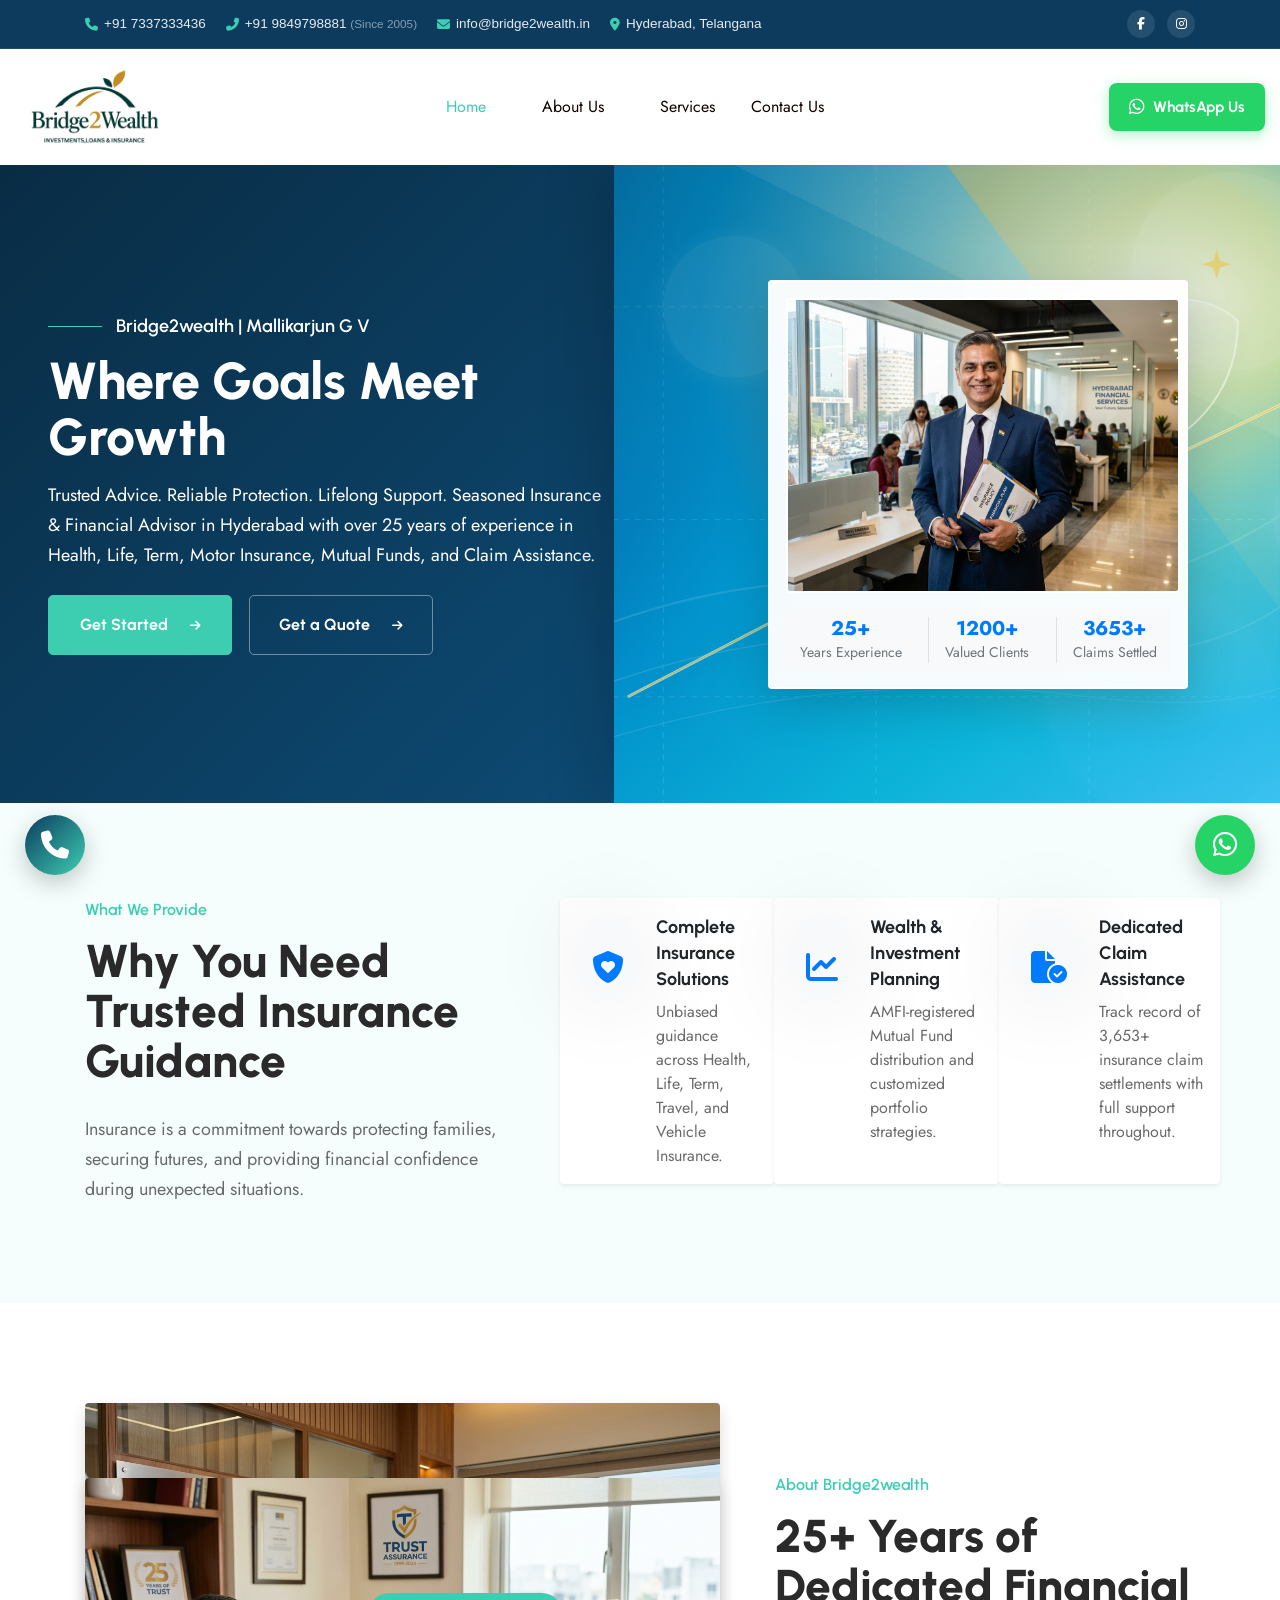
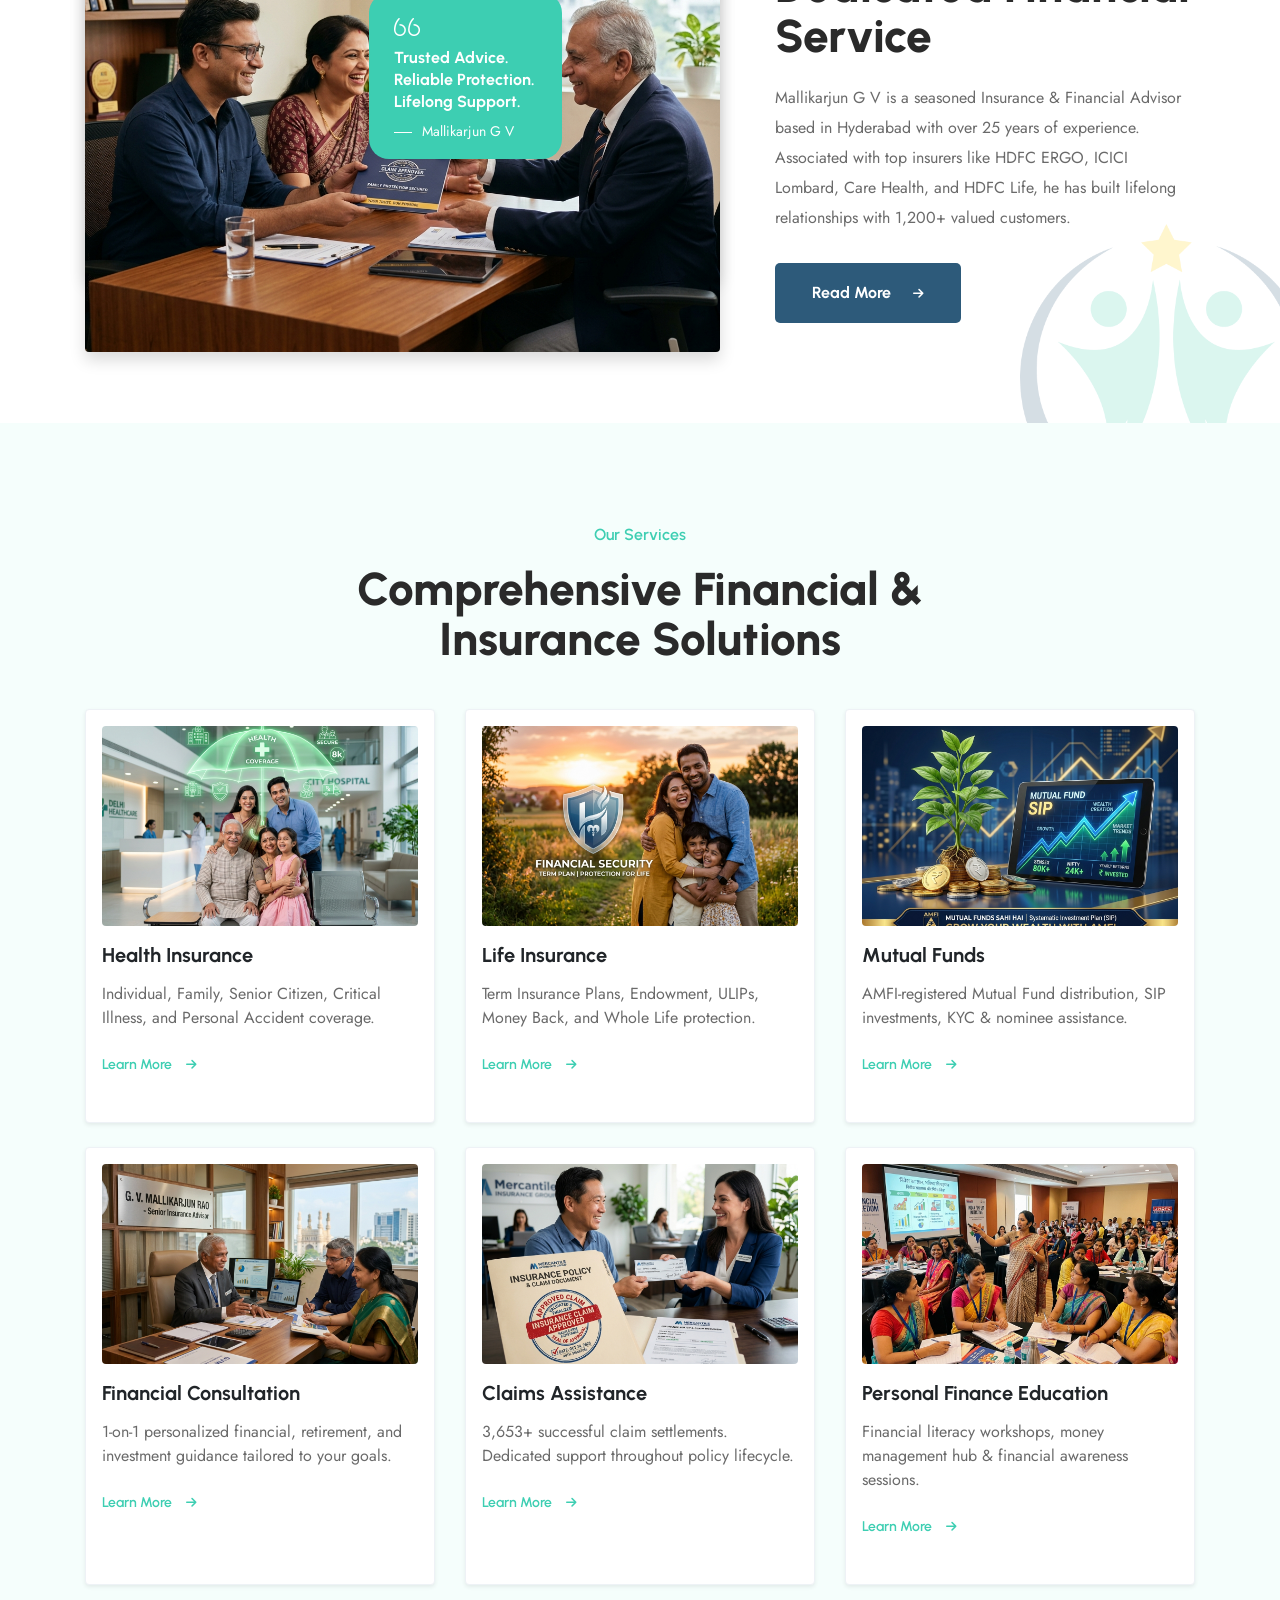
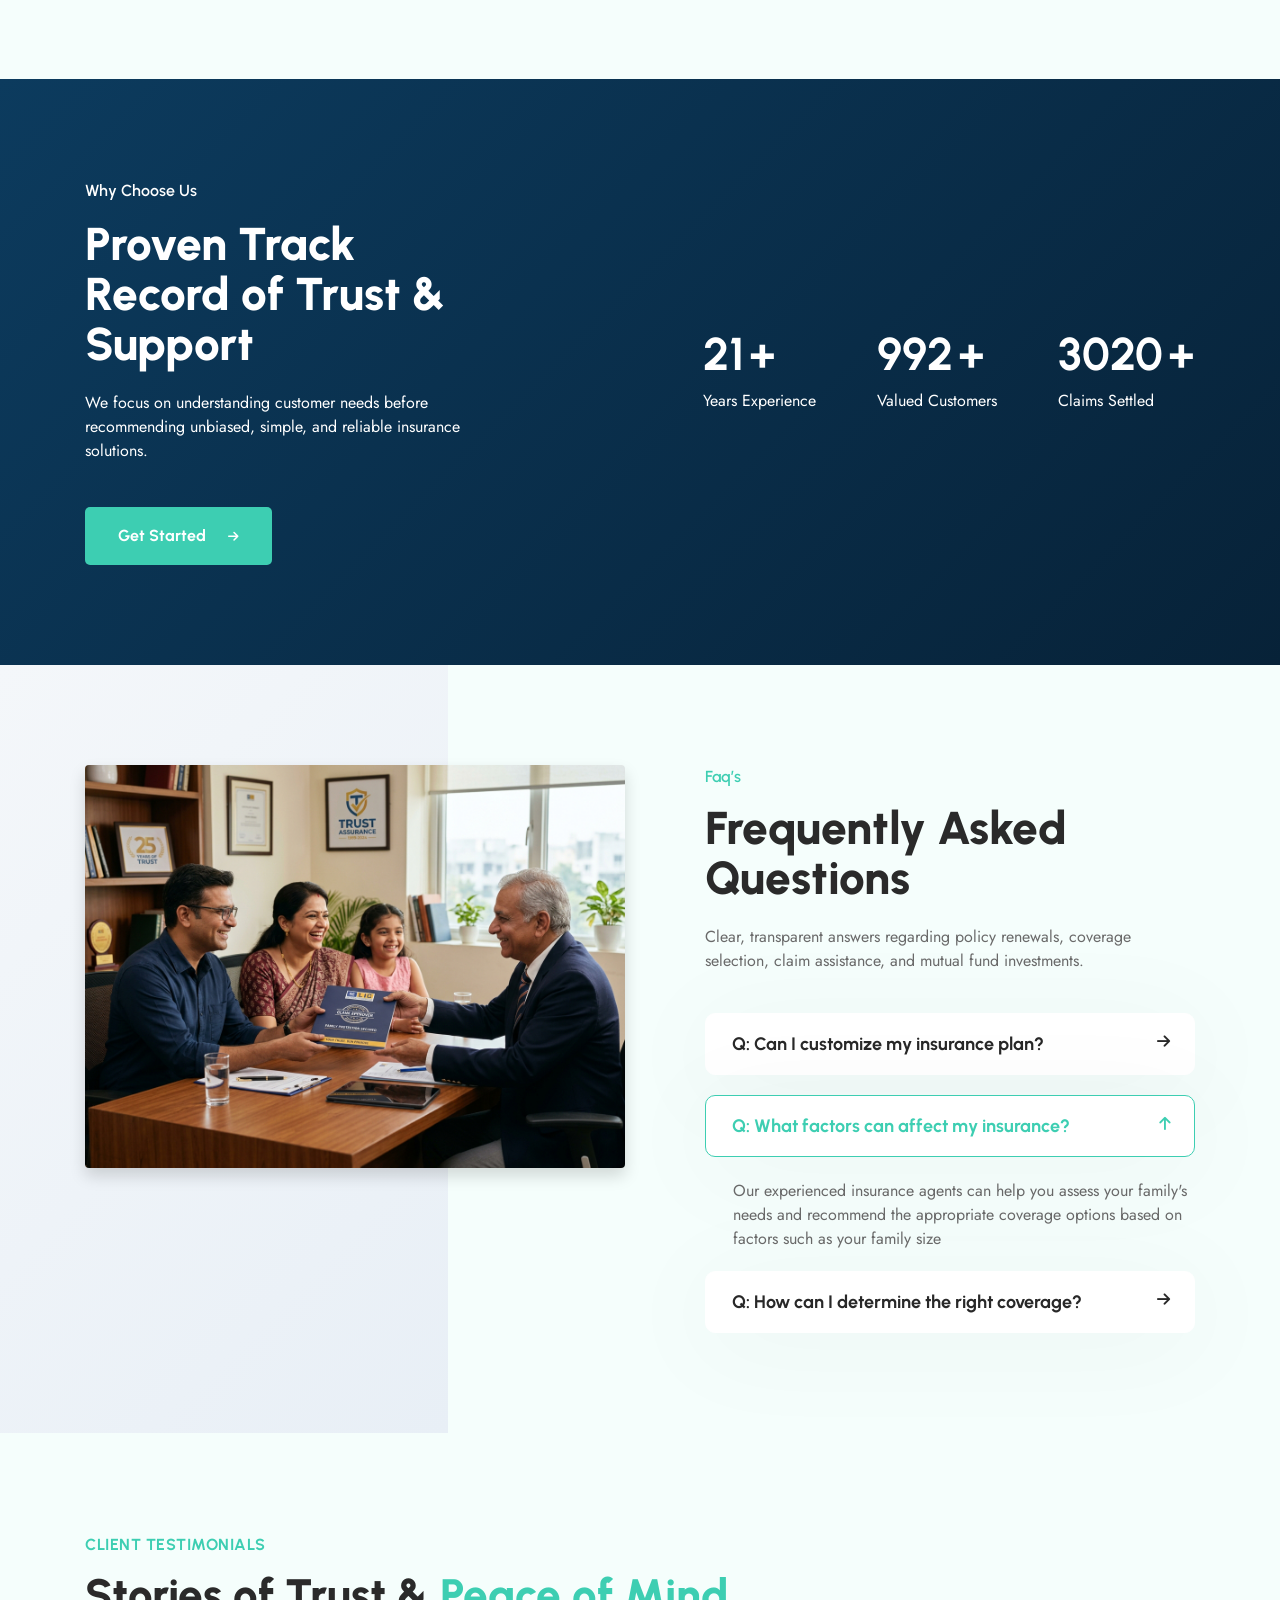
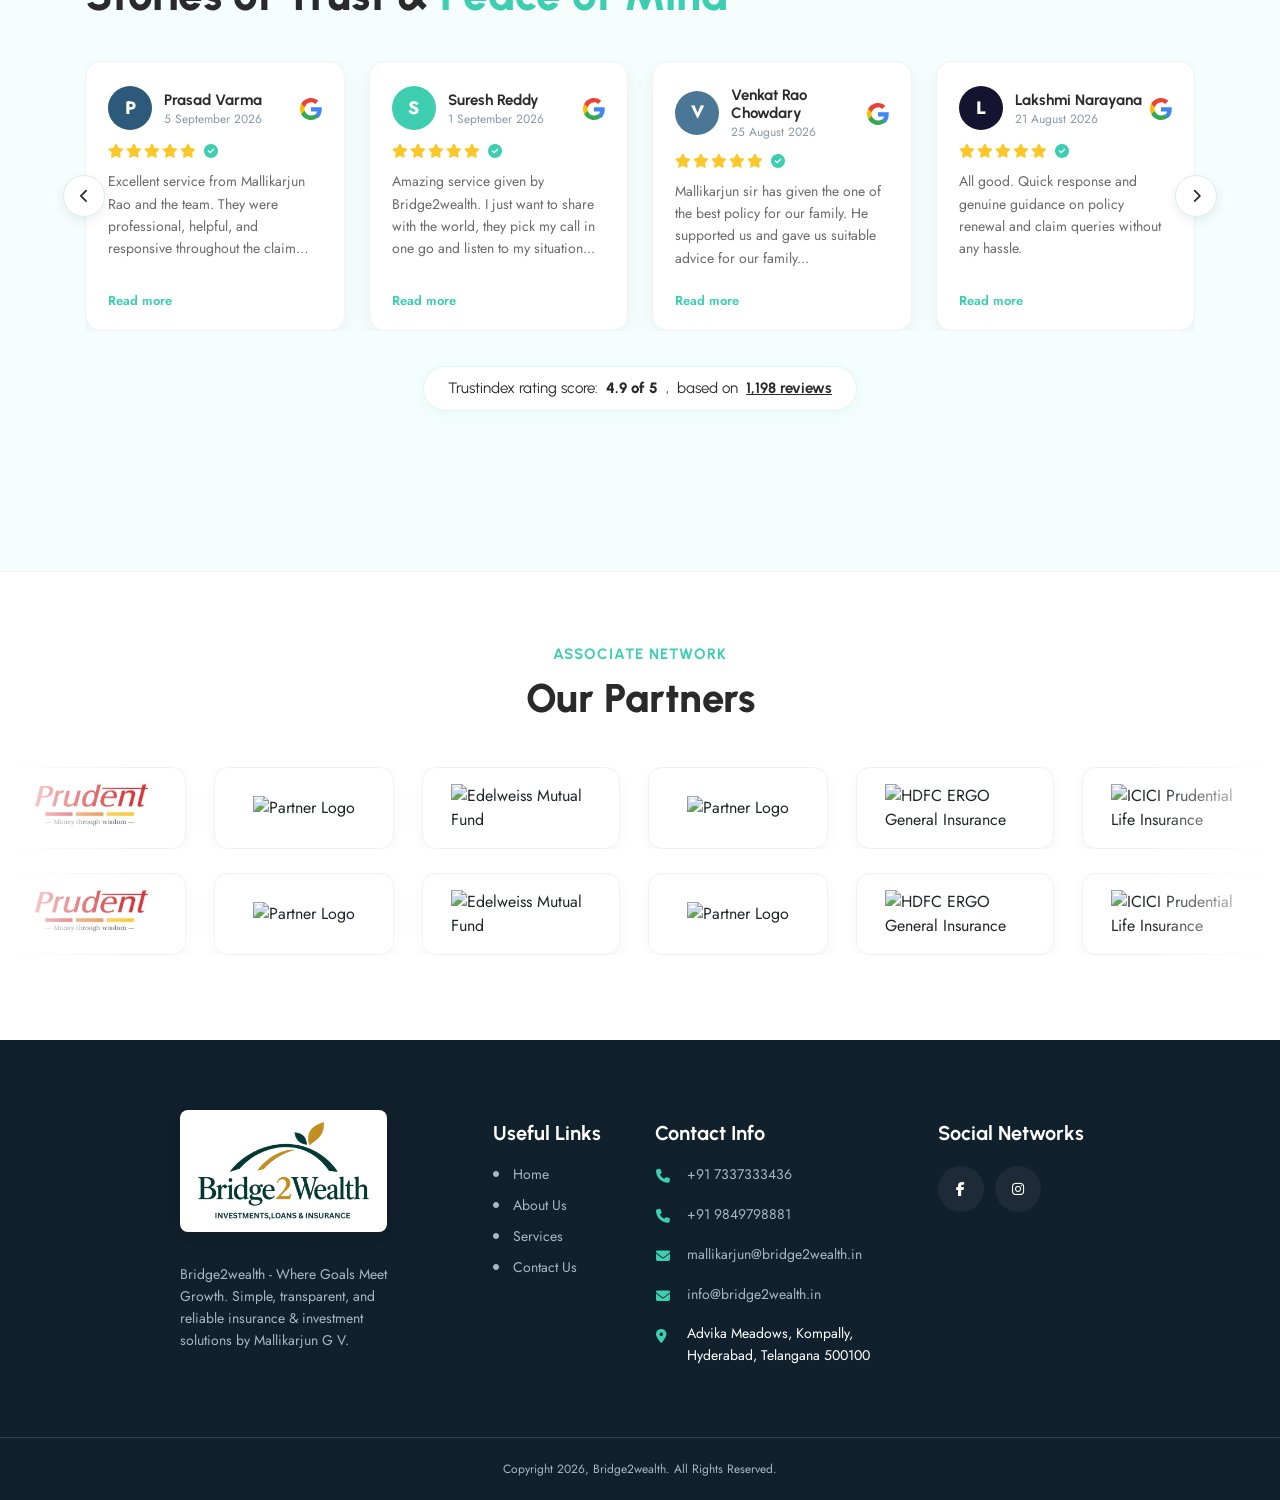
==== commit a056ca67: "Add Google Maps location and Advika Meadows address to contact and footer" ====
--- a/index.html
+++ b/index.html
@@ -990,7 +990,11 @@
                                         </li>
                                         <li class="text">
                                             <i class="fa-solid fa-location-dot"></i>
-                                            <p class="address mb-0">Hyderabad, Telangana, India</p>
+                                            <p class="address mb-0">
+                                                <a href="https://maps.app.goo.gl/uxG6dQk66AHizL2d6" target="_blank" rel="noopener noreferrer" class="text-white text-decoration-none">
+                                                    Advika Meadows, Kompally, Hyderabad, Telangana 500100
+                                                </a>
+                                            </p>
                                         </li>
                                     </ul>
                                 </div>
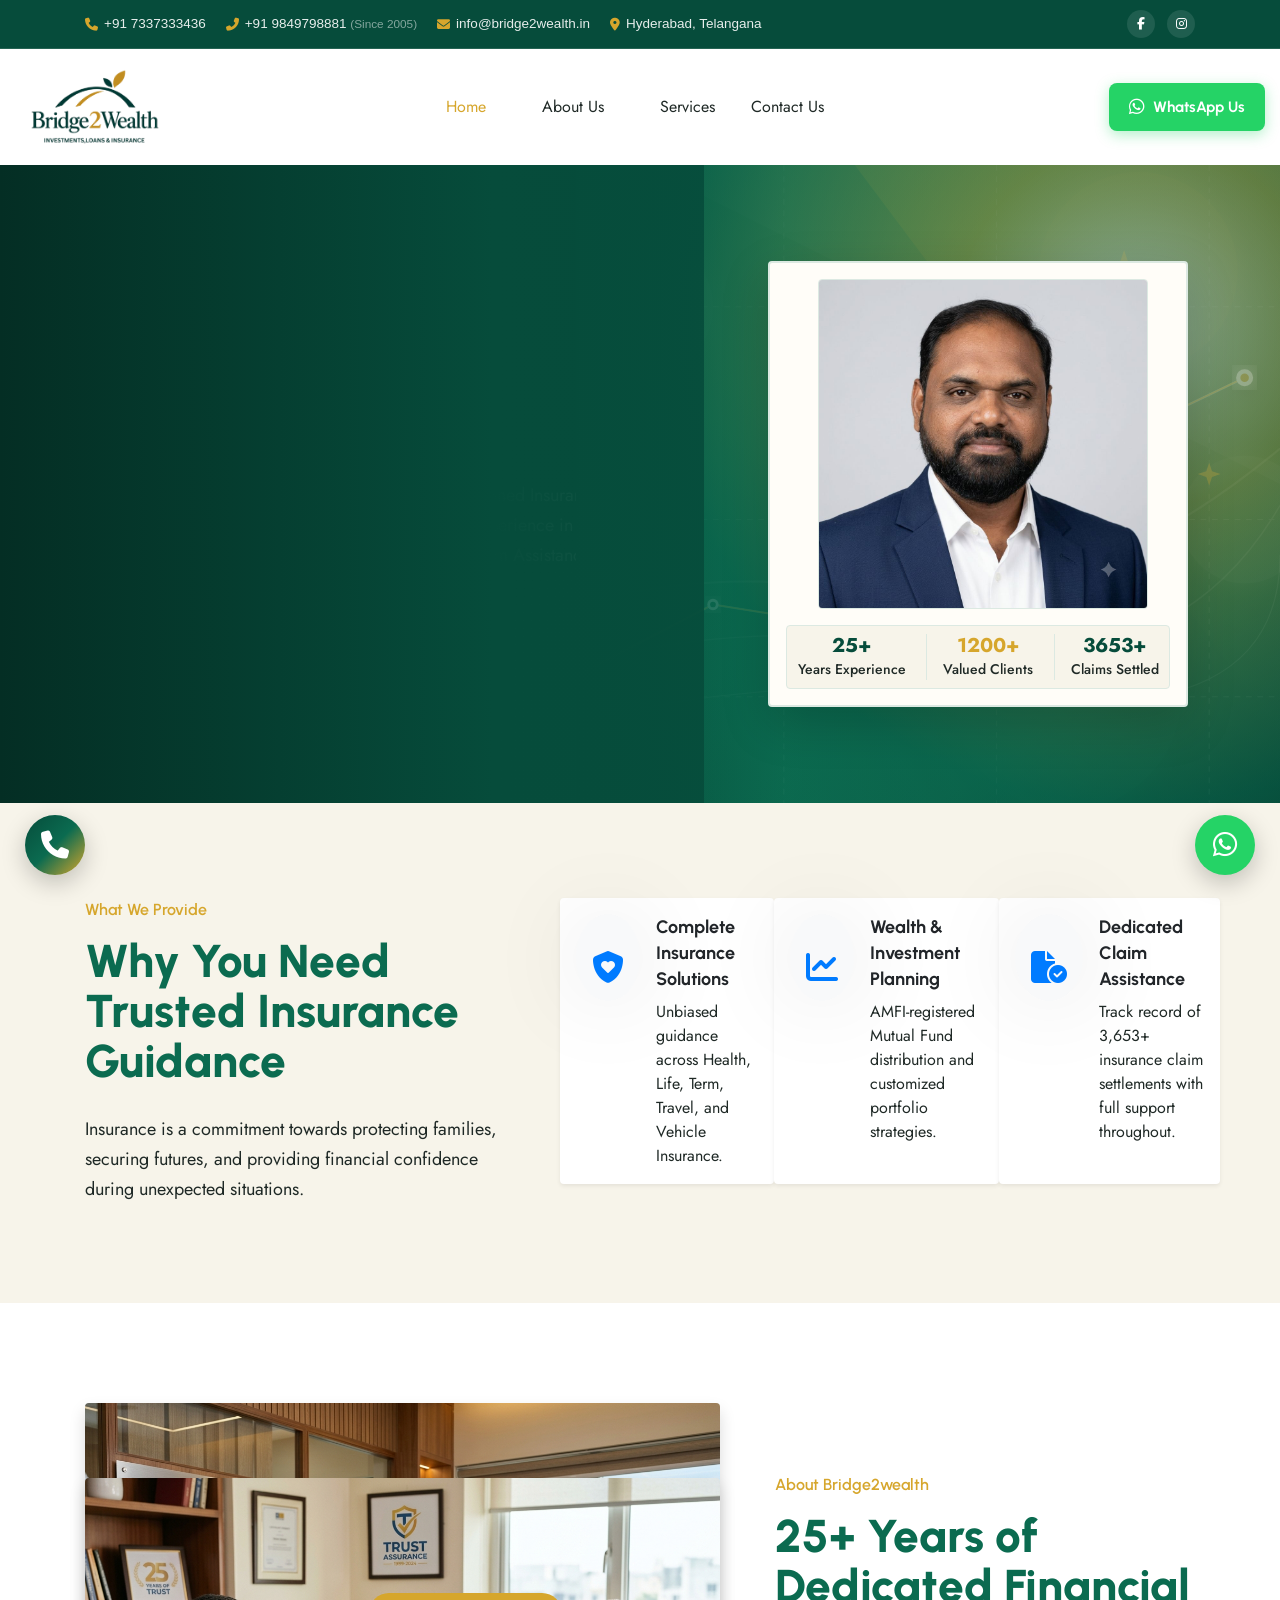
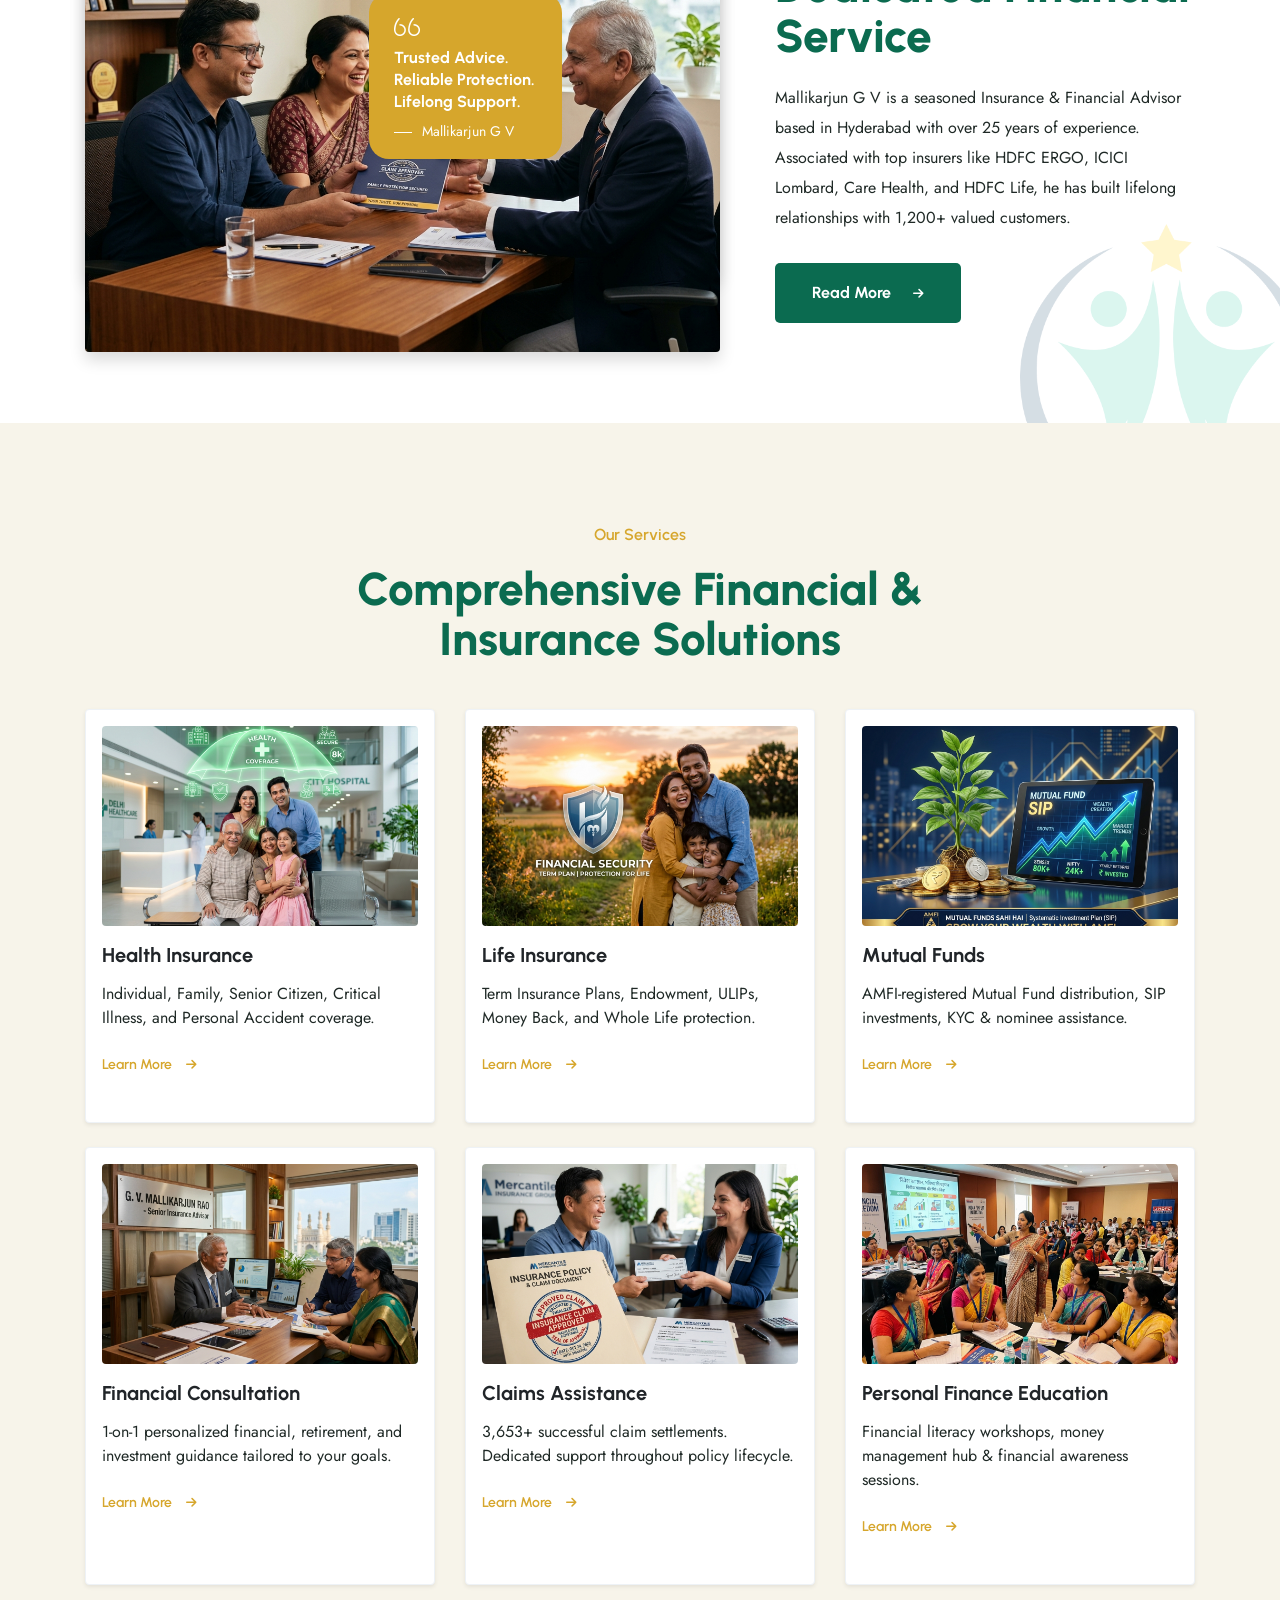
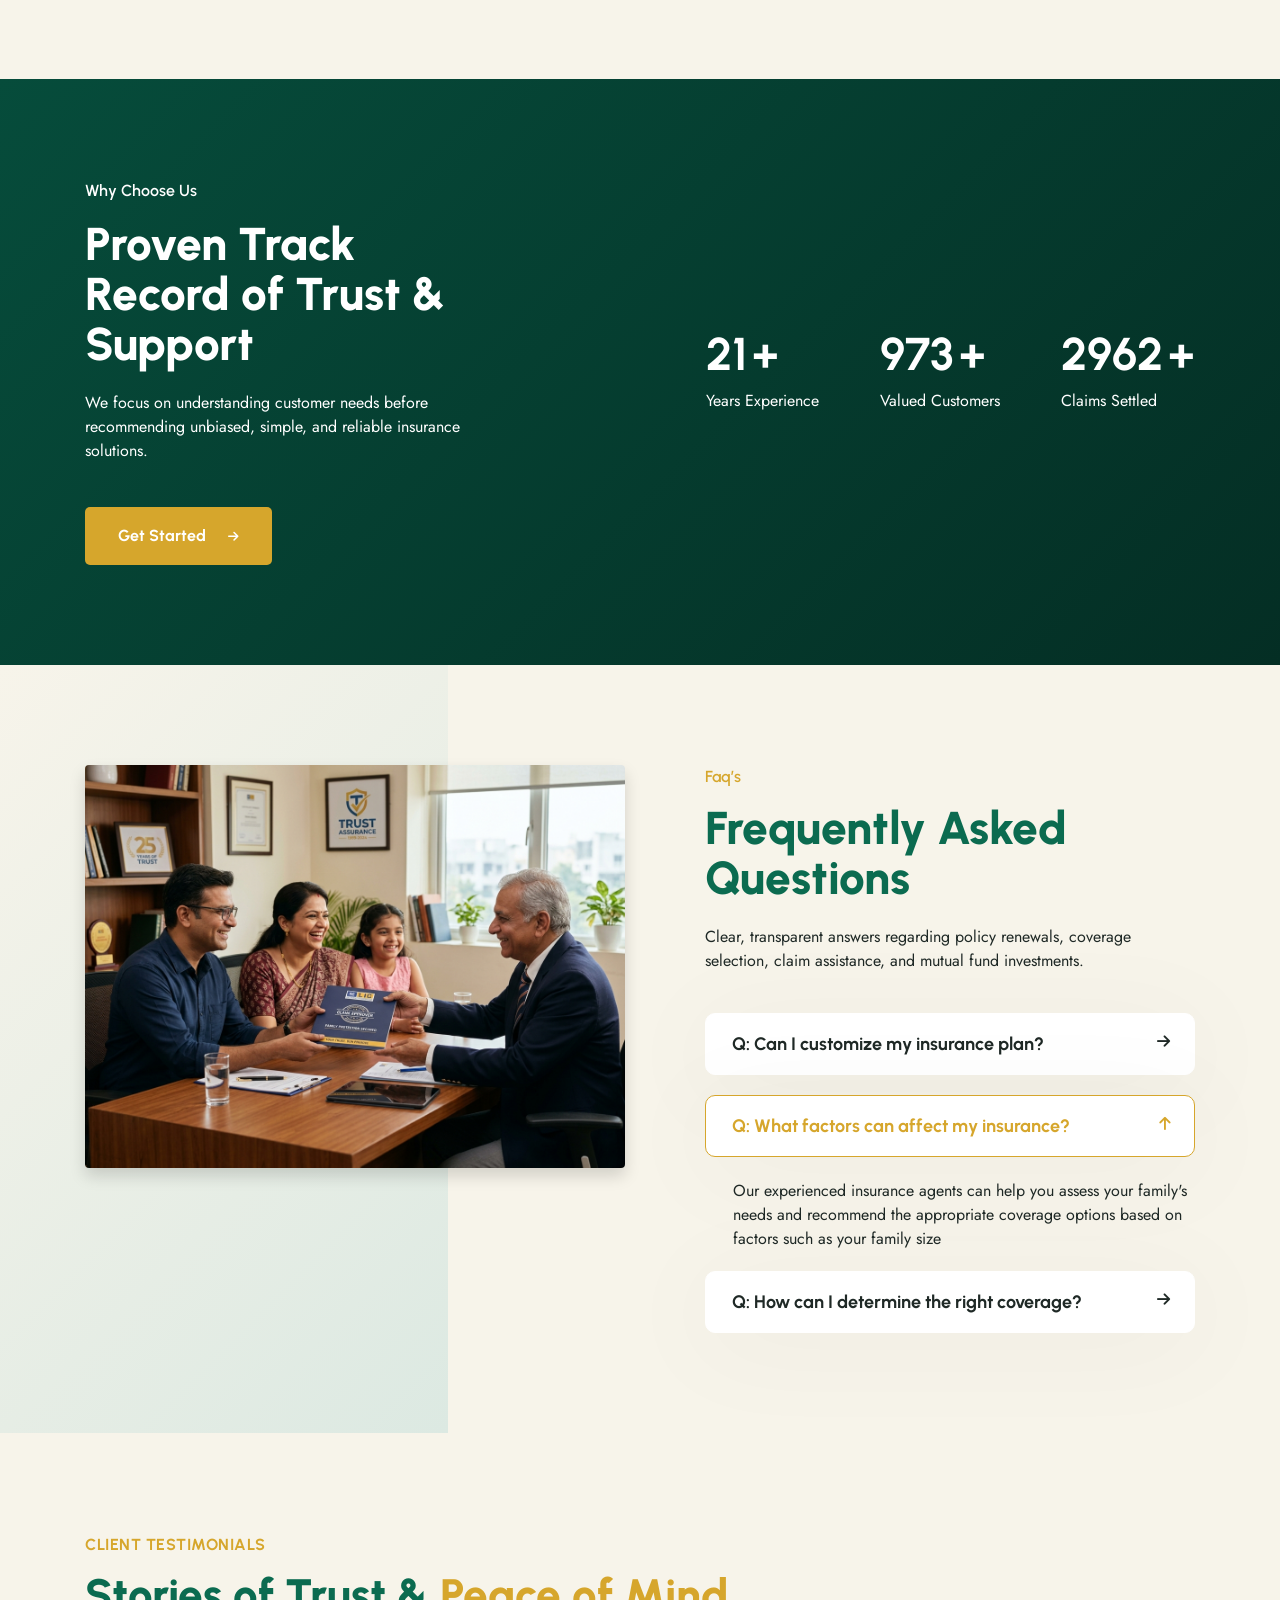
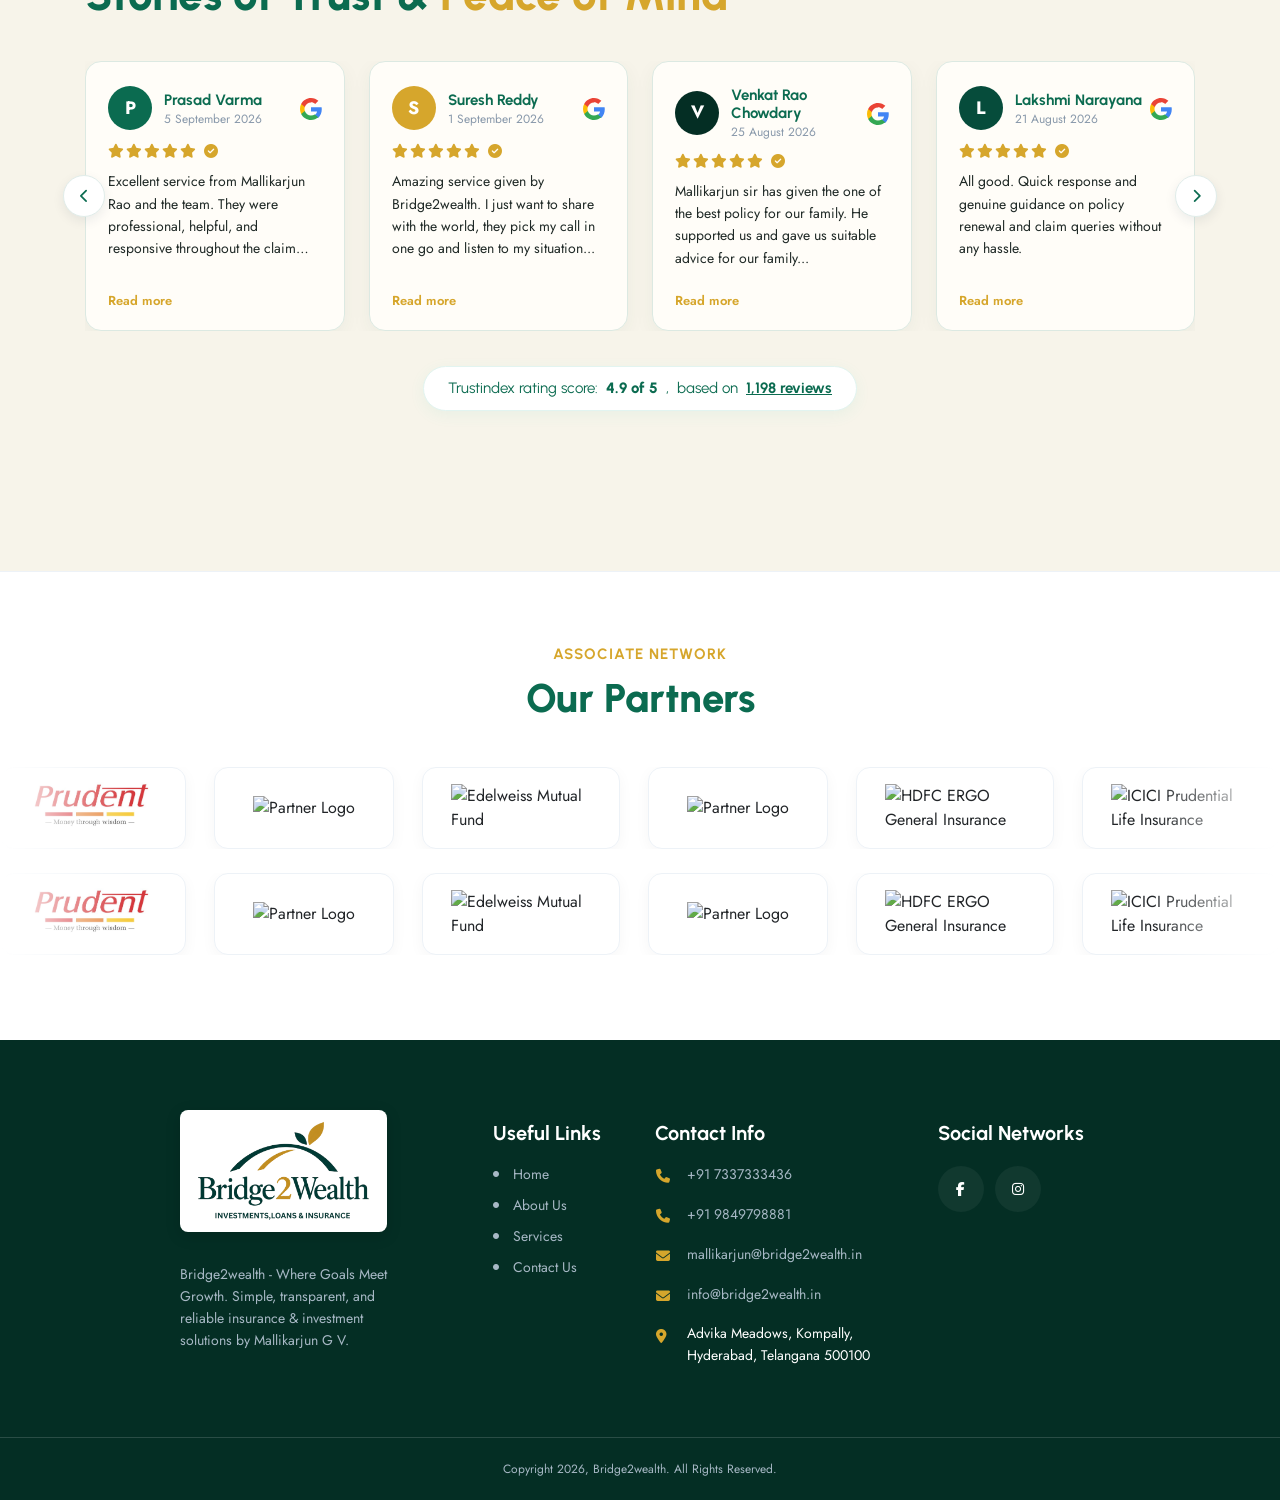
==== commit 6230d363: "Blend hero section right side background and advisor card with Deep Emerald and Gold theme" ====
--- a/index.html
+++ b/index.html
@@ -126,25 +126,25 @@
                     <div class="col-lg-5 col-md-12 col-sm-12 col-12">
                         <div class="banner_wrapper position-relative text-center">
                             <div class="box p-3 shadow-lg rounded" data-aos="fade-up"
-                                style="background: rgba(255,255,255,0.96); backdrop-filter: blur(12px); border-radius: 20px; border: 2px solid rgba(255, 255, 255, 0.9);">
+                                style="background: var(--e-global-color-cards); backdrop-filter: blur(12px); border-radius: 20px; border: 2px solid var(--e-global-color-sage); box-shadow: 0 20px 50px rgba(4, 46, 36, 0.35);">
                                 <figure class="mb-2">
                                     <img src="./assets/images/advisor_hero.jpg"
                                         alt="Mallikarjun G V - Insurance & Financial Advisor" class="img-fluid rounded"
-                                        style="border-radius: 14px; max-height: 330px; object-fit: cover; object-position: top; width: 100%;">
+                                        style="border-radius: 14px; max-height: 330px; object-fit: cover; object-position: top; width: 100%; border: 1px solid var(--e-global-color-sage);">
                                 </figure>
                                 <div
-                                    class="d-flex justify-content-around align-items-center py-2 bg-light rounded mt-2">
+                                    class="d-flex justify-content-around align-items-center py-2 rounded mt-2" style="background: var(--e-global-color-cream); border: 1px solid var(--e-global-color-sage);">
                                     <div>
-                                        <span class="font-weight-bold h5 mb-0 text-primary">25+</span>
-                                        <small class="d-block text-muted">Years Experience</small>
-                                    </div>
-                                    <div class="border-left pl-3">
-                                        <span class="font-weight-bold h5 mb-0 text-primary">1200+</span>
-                                        <small class="d-block text-muted">Valued Clients</small>
-                                    </div>
-                                    <div class="border-left pl-3">
-                                        <span class="font-weight-bold h5 mb-0 text-primary">3653+</span>
-                                        <small class="d-block text-muted">Claims Settled</small>
+                                        <span class="font-weight-bold h5 mb-0" style="color: var(--e-global-color-primary);">25+</span>
+                                        <small class="d-block" style="color: var(--e-global-color-text); font-weight: 500;">Years Experience</small>
+                                    </div>
+                                    <div class="border-left pl-3" style="border-color: var(--e-global-color-sage) !important;">
+                                        <span class="font-weight-bold h5 mb-0" style="color: var(--e-global-color-accent);">1200+</span>
+                                        <small class="d-block" style="color: var(--e-global-color-text); font-weight: 500;">Valued Clients</small>
+                                    </div>
+                                    <div class="border-left pl-3" style="border-color: var(--e-global-color-sage) !important;">
+                                        <span class="font-weight-bold h5 mb-0" style="color: var(--e-global-color-primary);">3653+</span>
+                                        <small class="d-block" style="color: var(--e-global-color-text); font-weight: 500;">Claims Settled</small>
                                     </div>
                                 </div>
                             </div>
--- a/assets/css/style.css
+++ b/assets/css/style.css
@@ -58,22 +58,26 @@
 }
 
 :root {
-    --e-global-color-primary: #141430;
-    --e-global-color-secondary: #2a2a2a;
-    --e-global-color-accent: #3dceb2;
-    --e-global-color-text: #6a6a6a;
+    --e-global-color-primary: #064C3B;
+    --e-global-color-secondary: #0B6B50;
+    --e-global-color-accent: #D6A62C;
+    --e-global-color-cta: #E5B93F;
+    --e-global-color-text: #1F2926;
     --e-global-color-white: #ffffff;
     --e-global-color-black: #000000;
-    --e-global-color-dark-moderate-blue: #2d5a7a;
-    --e-global-color-very-dark-mostly-black-blue: #10202c;
+    --e-global-color-cards: #FFFDF8;
+    --e-global-color-cream: #F7F4EA;
+    --e-global-color-sage: #DCE9E2;
+    --e-global-color-dark-moderate-blue: #0B6B50;
+    --e-global-color-very-dark-mostly-black-blue: #042E24;
     --e-global-color-grayish-blue: #a7b8c5;
-    --e-global-color-light-grayish-cyan: #f5fefc;
+    --e-global-color-light-grayish-cyan: #F7F4EA;
     --e-global-color-very-light-gray: #e2e2e2;
-    --e-global-color-light-moderate-blue: #4b7797;
-    --e-global-color-light-yellow: #ffbf44;
-    --e-global-color-nav-text: #0f0200;
-    --e-global-color-very-dark-gray-mostly-black: #282828;
-    --e-global-color-star-yellow: #fbc729;
+    --e-global-color-light-moderate-blue: #0B6B50;
+    --e-global-color-light-yellow: #E5B93F;
+    --e-global-color-nav-text: #1F2926;
+    --e-global-color-very-dark-gray-mostly-black: #1F2926;
+    --e-global-color-star-yellow: #D6A62C;
     --e-global-color-pure-red: #ff0000;
 }
 
@@ -185,10 +189,10 @@
 
 /* Top Bar */
 .top-bar {
-    background-color: #0c3b5e;
+    background-color: #064C3B;
     font-size: 13.5px;
     font-family: 'Poppins', sans-serif;
-    border-bottom: 1px solid rgba(255, 255, 255, 0.08);
+    border-bottom: 1px solid rgba(220, 233, 226, 0.15);
     position: relative;
     z-index: 10;
 }
@@ -495,39 +499,37 @@
 }
 
 .banner-con {
-    background-color: #0b3c5d;
+    background: linear-gradient(135deg, #042E24 0%, #064C3B 50%, #0B6B50 100%);
     overflow: hidden;
 }
 
 .banner-con::before {
     content: "";
-    width: 50%;
+    width: 55%;
     height: 100%;
     left: 0;
     top: 0;
     position: absolute;
-    background: linear-gradient(135deg, #092c44 0%, #0d4b75 100%);
-    z-index: 0;
+    background: linear-gradient(90deg, #042E24 0%, #064C3B 70%, rgba(6, 76, 59, 0.92) 100%);
+    z-index: 1;
 }
 
 .banner-con::after {
     content: "";
-    width: 52%;
+    width: 55%;
     height: 100%;
     opacity: 100%;
     right: 0;
     top: 0;
     position: absolute;
     background:
-        radial-gradient(circle at 75% 25%, rgba(255, 255, 255, 0.45) 0%, rgba(254, 240, 138, 0.3) 25%, rgba(0, 180, 216, 0.2) 60%, transparent 85%),
-        linear-gradient(135deg, rgba(9, 44, 68, 0.35) 0%, rgba(2, 132, 199, 0.2) 40%, rgba(255, 255, 255, 0.1) 100%),
-        url(../images/hero_bright_bg.svg),
-        url(../images/why_choose_trust.jpg);
+        radial-gradient(circle at 80% 25%, rgba(255, 253, 248, 0.4) 0%, rgba(229, 185, 63, 0.3) 25%, rgba(11, 107, 80, 0.4) 65%, transparent 90%),
+        linear-gradient(90deg, rgba(6, 76, 59, 0.98) 0%, rgba(11, 107, 80, 0.75) 30%, rgba(6, 76, 59, 0.6) 100%),
+        url(../images/hero_bright_bg.svg);
     background-size: cover;
-    background-position: center;
+    background-position: center right;
     background-repeat: no-repeat;
     z-index: 0;
-    box-shadow: -20px 0 50px rgba(0, 0, 0, 0.15);
 }
 
 .banner-con .banner_content {
@@ -914,7 +916,7 @@
     width: 100%;
     height: 100%;
     top: 0;
-    background: linear-gradient(135deg, #0c3b5e 0%, #072238 100%);
+    background: linear-gradient(135deg, #064C3B 0%, #042E24 100%);
 }
 
 .choose-con .choose-leftimage {
@@ -1130,7 +1132,7 @@
     top: 0;
     width: 35%;
     height: 100%;
-    background: linear-gradient(135deg, #f4f7fa 0%, #e8eff6 100%);
+    background: linear-gradient(135deg, #F7F4EA 0%, #DCE9E2 100%);
 }
 
 .faq-con .faq_wrapper .faq-image {
@@ -1327,11 +1329,11 @@
 }
 
 .testimonial-review-card {
-    background: #ffffff;
+    background: var(--e-global-color-cards);
     border-radius: 16px;
     padding: 24px 22px 20px;
-    box-shadow: 0 6px 20px rgba(18, 38, 63, 0.05);
-    border: 1px solid #eef3f6;
+    box-shadow: 0 6px 20px rgba(6, 76, 59, 0.05);
+    border: 1px solid var(--e-global-color-sage);
     display: flex;
     flex-direction: column;
     justify-content: space-between;
@@ -1343,8 +1345,8 @@
 
 .testimonial-review-card:hover {
     transform: translateY(-4px);
-    border-color: rgba(61, 206, 178, 0.4);
-    box-shadow: 0 12px 30px rgba(61, 206, 178, 0.12);
+    border-color: rgba(214, 166, 44, 0.5);
+    box-shadow: 0 12px 30px rgba(6, 76, 59, 0.12);
 }
 
 .testimonial-card-header {
@@ -1382,23 +1384,23 @@
 }
 
 .avatar-pink {
-    background: #2d5a7a;
-    /* theme dark-moderate-blue */
+    background: #0B6B50;
+    /* theme secondary Forest Green */
 }
 
 .avatar-blue {
-    background: #141430;
-    /* theme primary navy */
+    background: #064C3B;
+    /* theme primary Deep Emerald */
 }
 
 .avatar-teal {
-    background: #3dceb2;
-    /* theme accent teal */
+    background: #D6A62C;
+    /* theme accent Premium Gold */
 }
 
 .avatar-purple {
-    background: #4b7797;
-    /* theme light-moderate-blue */
+    background: #042E24;
+    /* theme dark emerald */
 }
 
 .testimonial-meta .name {
@@ -1511,7 +1513,7 @@
     background: var(--e-global-color-accent);
     color: #ffffff;
     border-color: var(--e-global-color-accent);
-    box-shadow: 0 6px 16px rgba(61, 206, 178, 0.35);
+    box-shadow: 0 6px 16px rgba(214, 166, 44, 0.4);
 }
 
 .testimonial-nav-prev {
@@ -1580,9 +1582,9 @@
     height: 52px;
     margin-bottom: 0;
     padding: 12px 18px;
-    color: #0f172a !important;
-    background-color: #f8fafc !important;
-    border: 1.5px solid #cbd5e1 !important;
+    color: #1F2926 !important;
+    background-color: var(--e-global-color-cards) !important;
+    border: 1.5px solid #d0ded6 !important;
     box-shadow: none !important;
     border-radius: 10px;
     outline: none;
@@ -1595,7 +1597,7 @@
     appearance: none;
     background-repeat: no-repeat !important;
     background-position: right 18px center !important;
-    background-image: url("data:image/svg+xml,%3Csvg xmlns='http://www.w3.org/2000/svg' width='16' height='16' fill='%23475569' viewBox='0 0 16 16'%3E%3Cpath d='M7.247 11.14 2.451 5.658C1.885 5.013 2.345 4 3.204 4h9.592a1 1 0 0 1 .753 1.659l-4.796 5.48a1 1 0 0 1-1.506 0z'/%3E%3C/svg%3E") !important;
+    background-image: url("data:image/svg+xml,%3Csvg xmlns='http://www.w3.org/2000/svg' width='16' height='16' fill='%23064C3B' viewBox='0 0 16 16'%3E%3Cpath d='M7.247 11.14 2.451 5.658C1.885 5.013 2.345 4 3.204 4h9.592a1 1 0 0 1 .753 1.659l-4.796 5.48a1 1 0 0 1-1.506 0z'/%3E%3C/svg%3E") !important;
     padding-right: 42px !important;
 }
 
@@ -1609,13 +1611,13 @@
 .contact-con .contact_form select:focus,
 .contact-con .contact_form textarea:focus {
     background-color: #ffffff !important;
-    border-color: #0284c7 !important;
-    box-shadow: 0 0 0 3.5px rgba(2, 132, 199, 0.18) !important;
+    border-color: #0B6B50 !important;
+    box-shadow: 0 0 0 3.5px rgba(11, 107, 80, 0.18) !important;
 }
 
 .contact-con .contact_form input::placeholder,
 .contact-con .contact_form textarea::placeholder {
-    color: #64748b !important;
+    color: #71887e !important;
     opacity: 1;
 }
 
@@ -1982,7 +1984,7 @@
     height: 100%;
     opacity: 100%;
     position: absolute;
-    background: linear-gradient(135deg, #0c3b5e 0%, #19537c 50%, #07253d 100%);
+    background: linear-gradient(135deg, #042E24 0%, #064C3B 50%, #0B6B50 100%);
 }
 
 .sub_banner .sub_banner_con h1 {
@@ -2511,7 +2513,7 @@
     width: 100%;
     height: 100%;
     top: 0;
-    background: linear-gradient(135deg, #0b3c5d 0%, #07253d 100%);
+    background: linear-gradient(135deg, #064C3B 0%, #042E24 100%);
 }
 
 .secure-con .secure-leftimage {
@@ -2593,7 +2595,46 @@
 .aboutpage-con .about_wrapper .about-image2 {
     position: absolute;
     right: 0;
-    top: 40px;
+    top: 75px;
+}
+
+.aboutpage-con .about_wrapper .box {
+    top: 190px;
+    right: 158px;
+    width: 193px;
+    height: 166px;
+    padding: 20px 25px;
+    position: absolute;
+    border-radius: 20px;
+    background-color: var(--e-global-color-accent);
+}
+
+.aboutpage-con .about_wrapper .box .about-quoteimage {
+    margin-bottom: 10px;
+}
+
+.aboutpage-con .about_wrapper .box h6 {
+    line-height: 22px;
+    font-weight: 700;
+    margin-bottom: 6px;
+}
+
+.aboutpage-con .about_wrapper .box span {
+    font-size: 14px;
+    line-height: 20px;
+    font-weight: 400;
+    padding-left: 28px;
+    position: relative;
+}
+
+.aboutpage-con .about_wrapper .box span::before {
+    content: "";
+    top: 11px;
+    left: 0;
+    width: 18px;
+    height: 1px;
+    position: absolute;
+    background-color: var(--e-global-color-white);
 }
 
 /* Benefit */
@@ -3775,7 +3816,7 @@
     width: 100%;
     height: 100%;
     top: 0;
-    background: linear-gradient(135deg, #0f4c75 0%, #0b3c5d 100%);
+    background: linear-gradient(135deg, #064C3B 0%, #042E24 100%);
 }
 
 .insurance-con .insurance-leftimage {
@@ -4491,7 +4532,7 @@
 /* Call Button (Bottom Left) */
 .float-btn-call {
     left: 25px;
-    background: linear-gradient(135deg, #0c3b5e 0%, #3dceb2 100%);
+    background: linear-gradient(135deg, #064C3B 0%, #0B6B50 50%, #D6A62C 100%);
     color: #ffffff;
 }
 
@@ -4538,11 +4579,11 @@
 
     0%,
     100% {
-        box-shadow: 0 0 0 0 rgba(61, 206, 178, 0.7);
+        box-shadow: 0 0 0 0 rgba(214, 166, 44, 0.7);
     }
 
     50% {
-        box-shadow: 0 0 0 16px rgba(61, 206, 178, 0);
+        box-shadow: 0 0 0 16px rgba(214, 166, 44, 0);
     }
 }
 
@@ -4565,7 +4606,7 @@
 /* Tooltip on Hover */
 .float-tooltip {
     position: absolute;
-    background: #141430;
+    background: #042E24;
     color: #ffffff;
     padding: 6px 14px;
     border-radius: 20px;
--- a/assets/css/responsive.css
+++ b/assets/css/responsive.css
@@ -821,8 +821,11 @@
 .aboutpage-con .about_content a {padding: 15px 20px;}
 .aboutpage-con .about_wrapper {text-align: center; display: inline-block;}
 .aboutpage-con .about_wrapper .image img{width: 225px;}
-.aboutpage-con .about_wrapper .about-image1 {left: -125px;}
-.aboutpage-con .about_wrapper .about-image2 {top: 0; right: -125px;}
+.aboutpage-con .about_wrapper .about-image1 {left: -105px;}
+.aboutpage-con .about_wrapper .about-image2 {top: 56px; right: -100px;}
+.aboutpage-con .about_wrapper .box {top: 145px; right: 20px; width: 170px; height: 145px; padding: 15px; text-align: left;}
+.aboutpage-con .about_wrapper .box .about-quoteimage {margin-bottom: 8px;}
+.aboutpage-con .about_wrapper .box h6 {line-height: 20px; margin-bottom: 4px;}
 .partner-con {padding: 60px 0;}
 .partner-con .partner_content h6 {margin-bottom: 4px;}
 .partner-con .partner_content h2 {margin-bottom: 30px;}
@@ -1119,8 +1122,11 @@
 .aboutpage-con .about_content .text {margin-bottom: 15px;}
 .aboutpage-con .about_content a {padding: 13px 20px;}
 .aboutpage-con .about_wrapper .image img{width: 200px;}
-.aboutpage-con .about_wrapper .about-image1 {left: -115px;}
-.aboutpage-con .about_wrapper .about-image2 {right: -115px;}
+.aboutpage-con .about_wrapper .about-image1 {left: -85px;}
+.aboutpage-con .about_wrapper .about-image2 {top: 50px; right: -80px;}
+.aboutpage-con .about_wrapper .box {top: 110px; right: 40px; width: 150px; height: 140px; padding: 12px;}
+.aboutpage-con .about_wrapper .box .about-quoteimage {margin-bottom: 6px;}
+.aboutpage-con .about_wrapper .box h6 {margin-bottom: 2px;}
 .partner-con {padding: 40px 0;}
 .partner-con .partner_content h2 {margin-bottom: 25px;}
 .partner-con ul li {height: 90px; line-height: 90px; border: 1px solid #ebebeb !important; width: 49%; margin: 0 2% 10px 0; border-radius: 10px;}
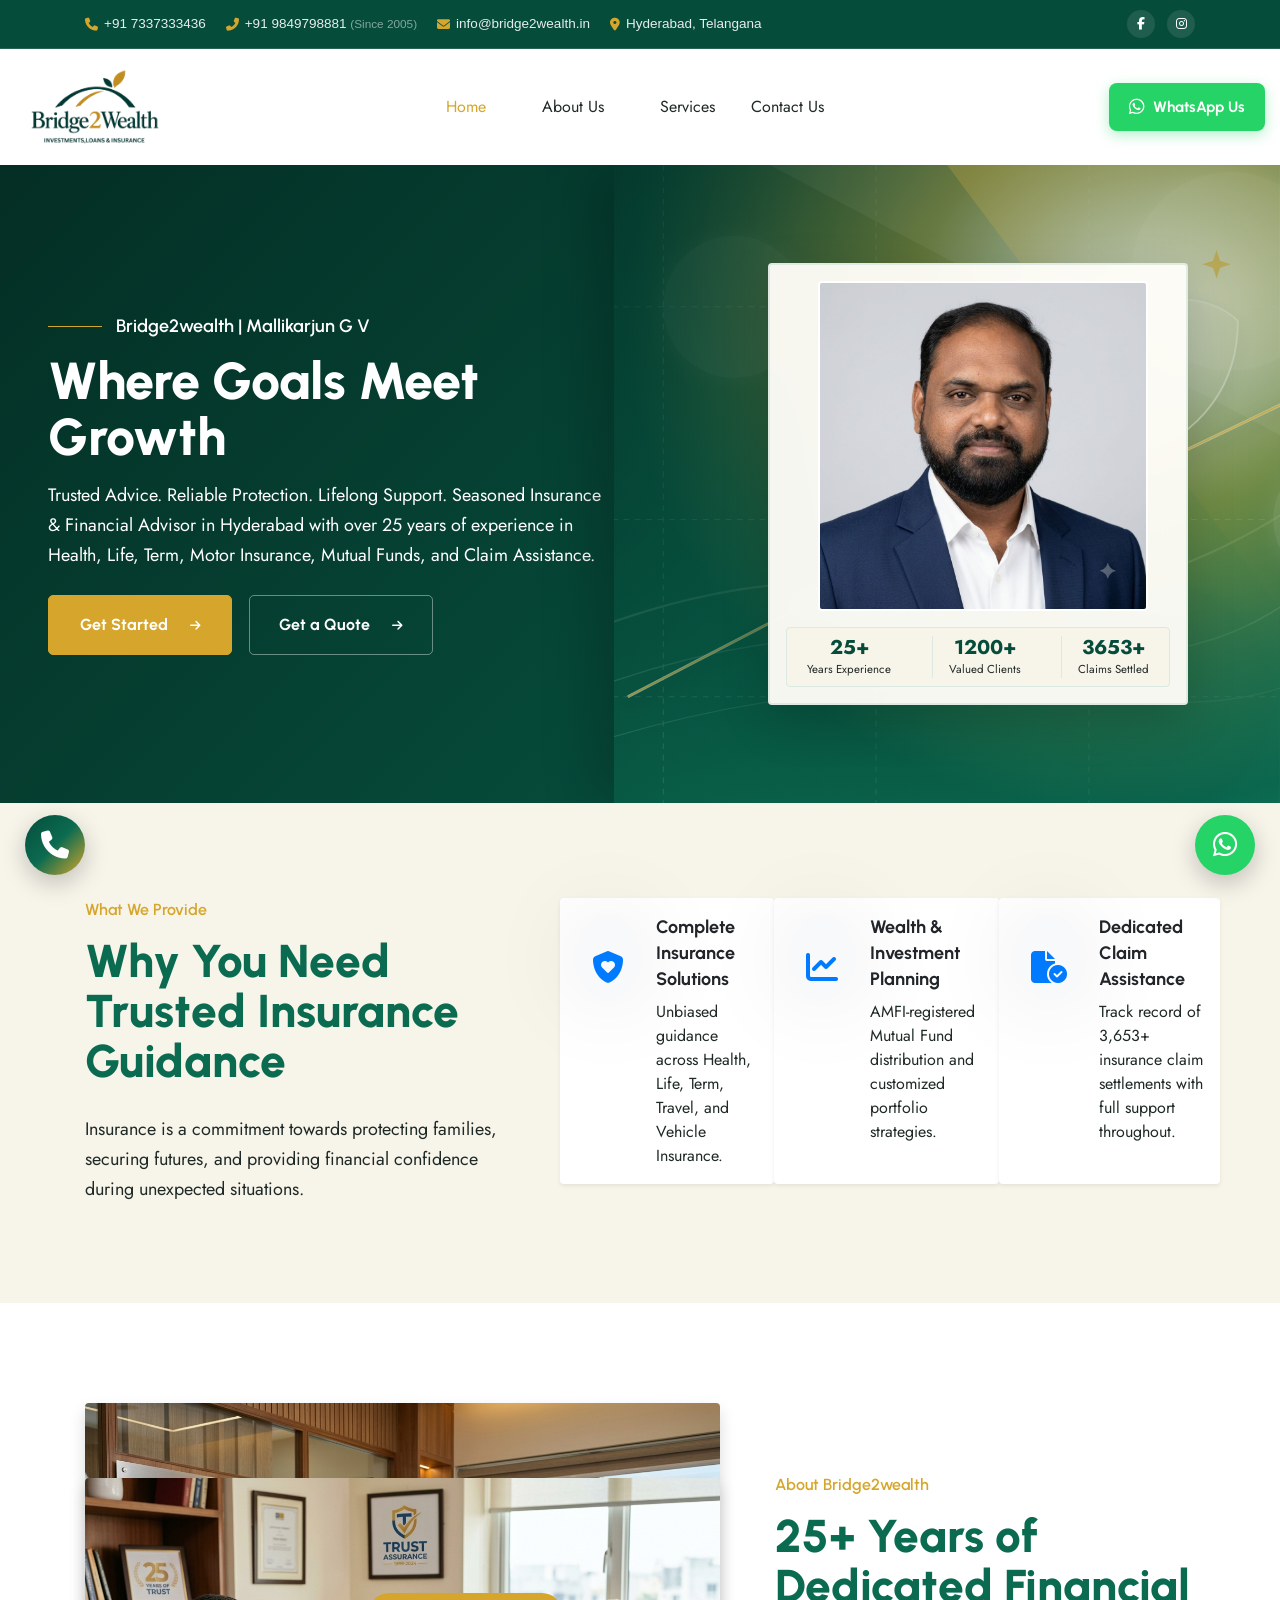
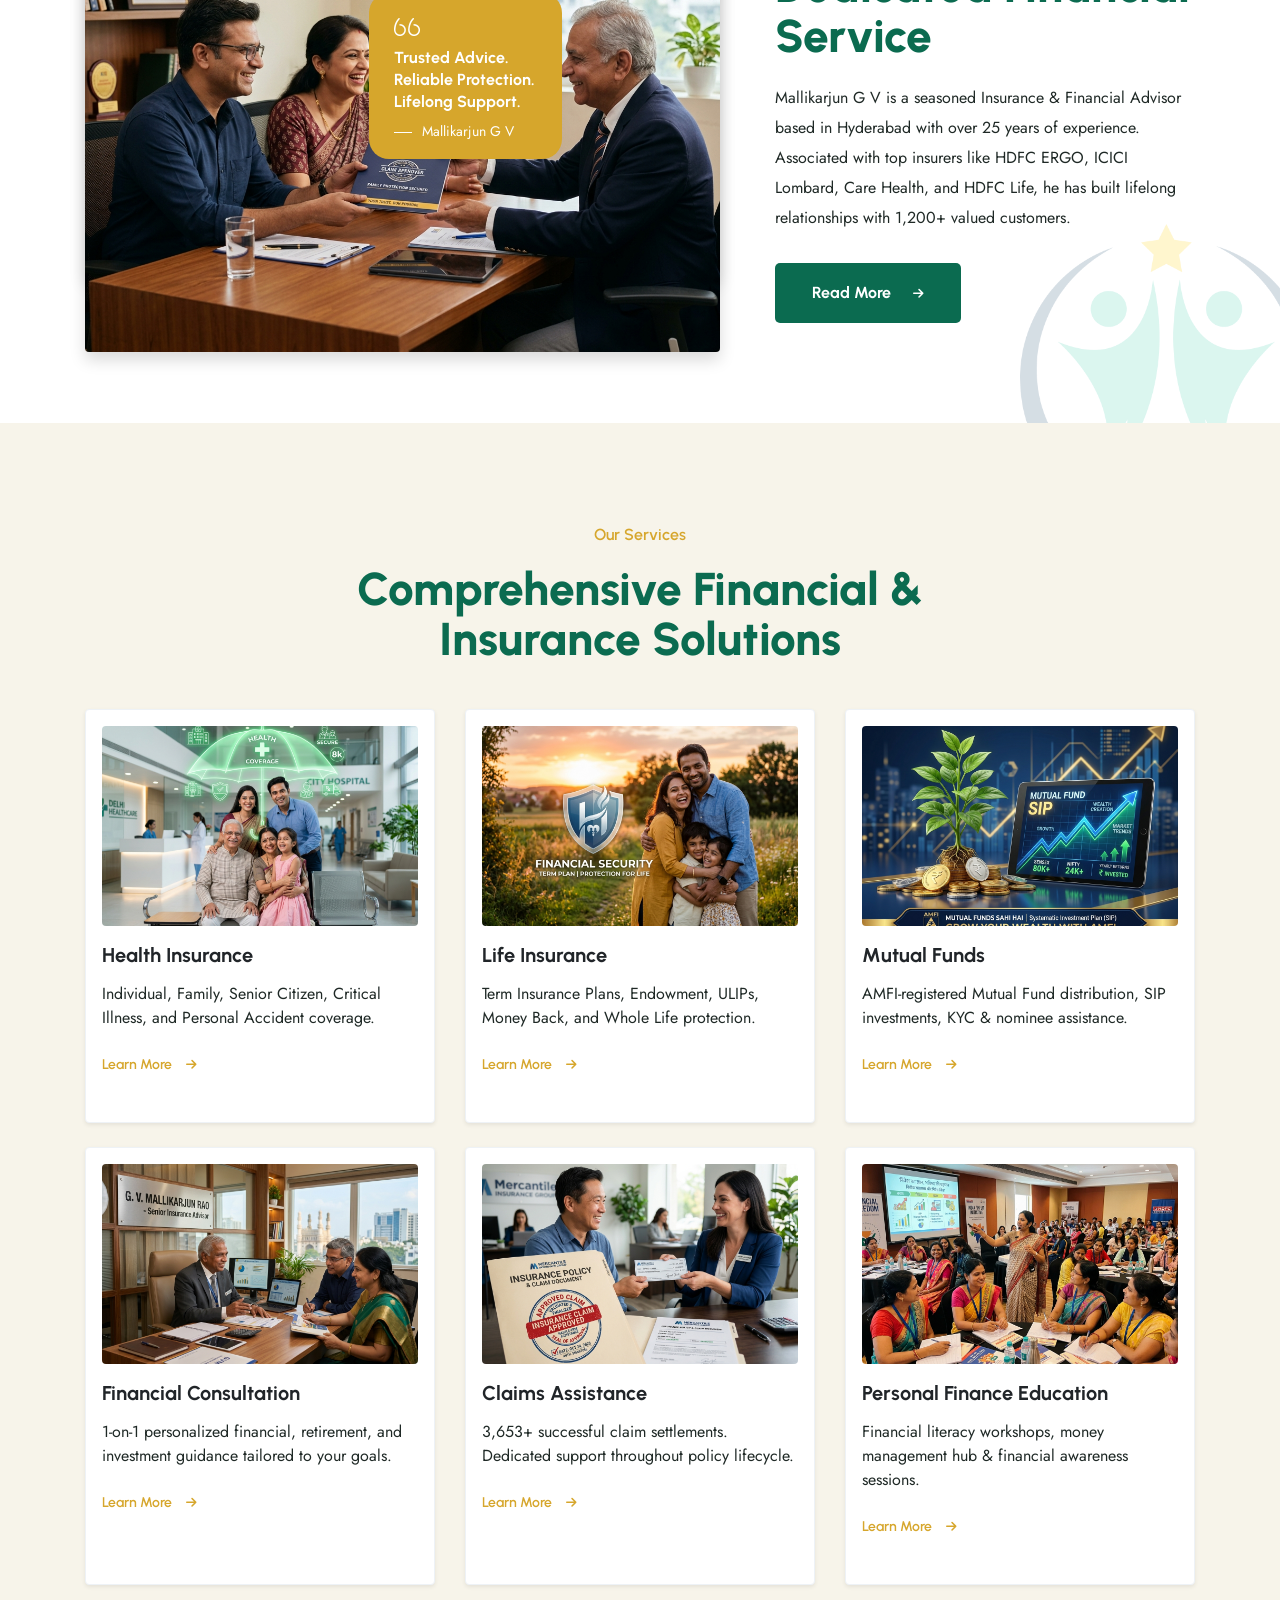
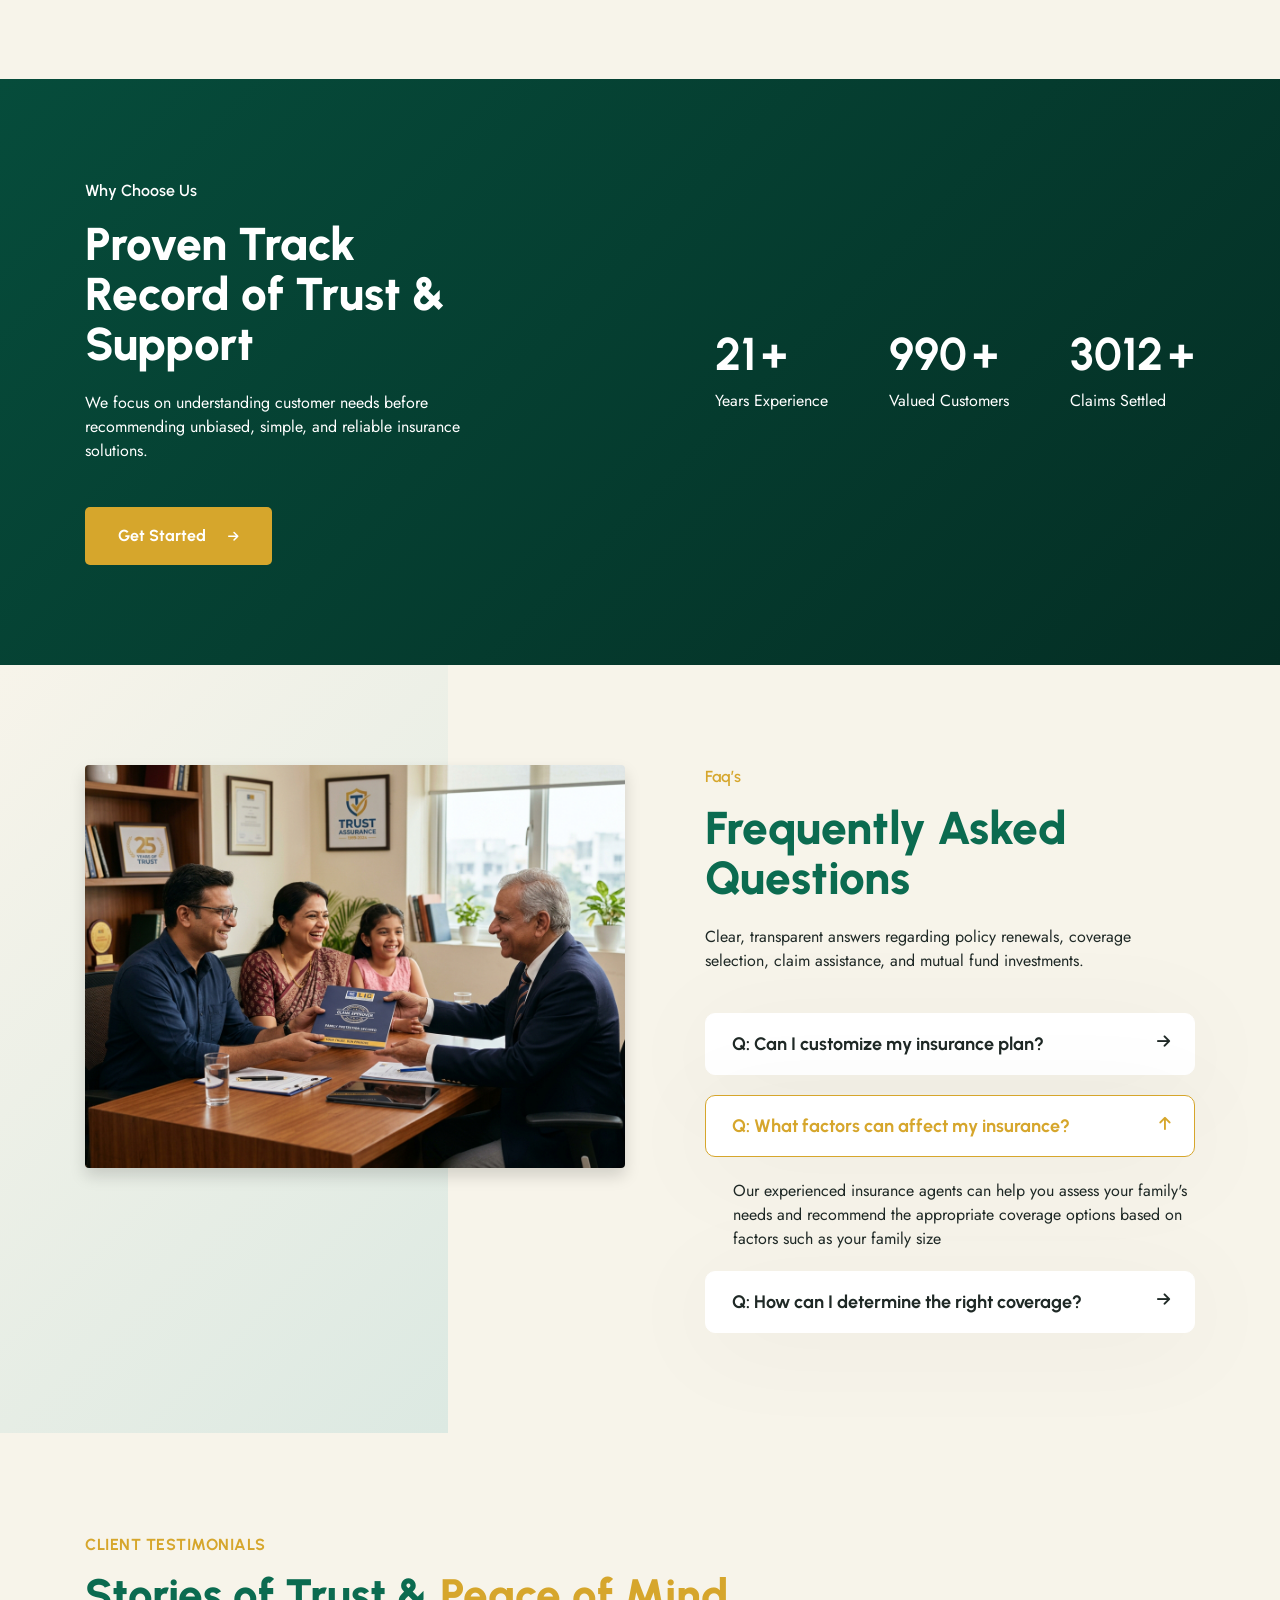
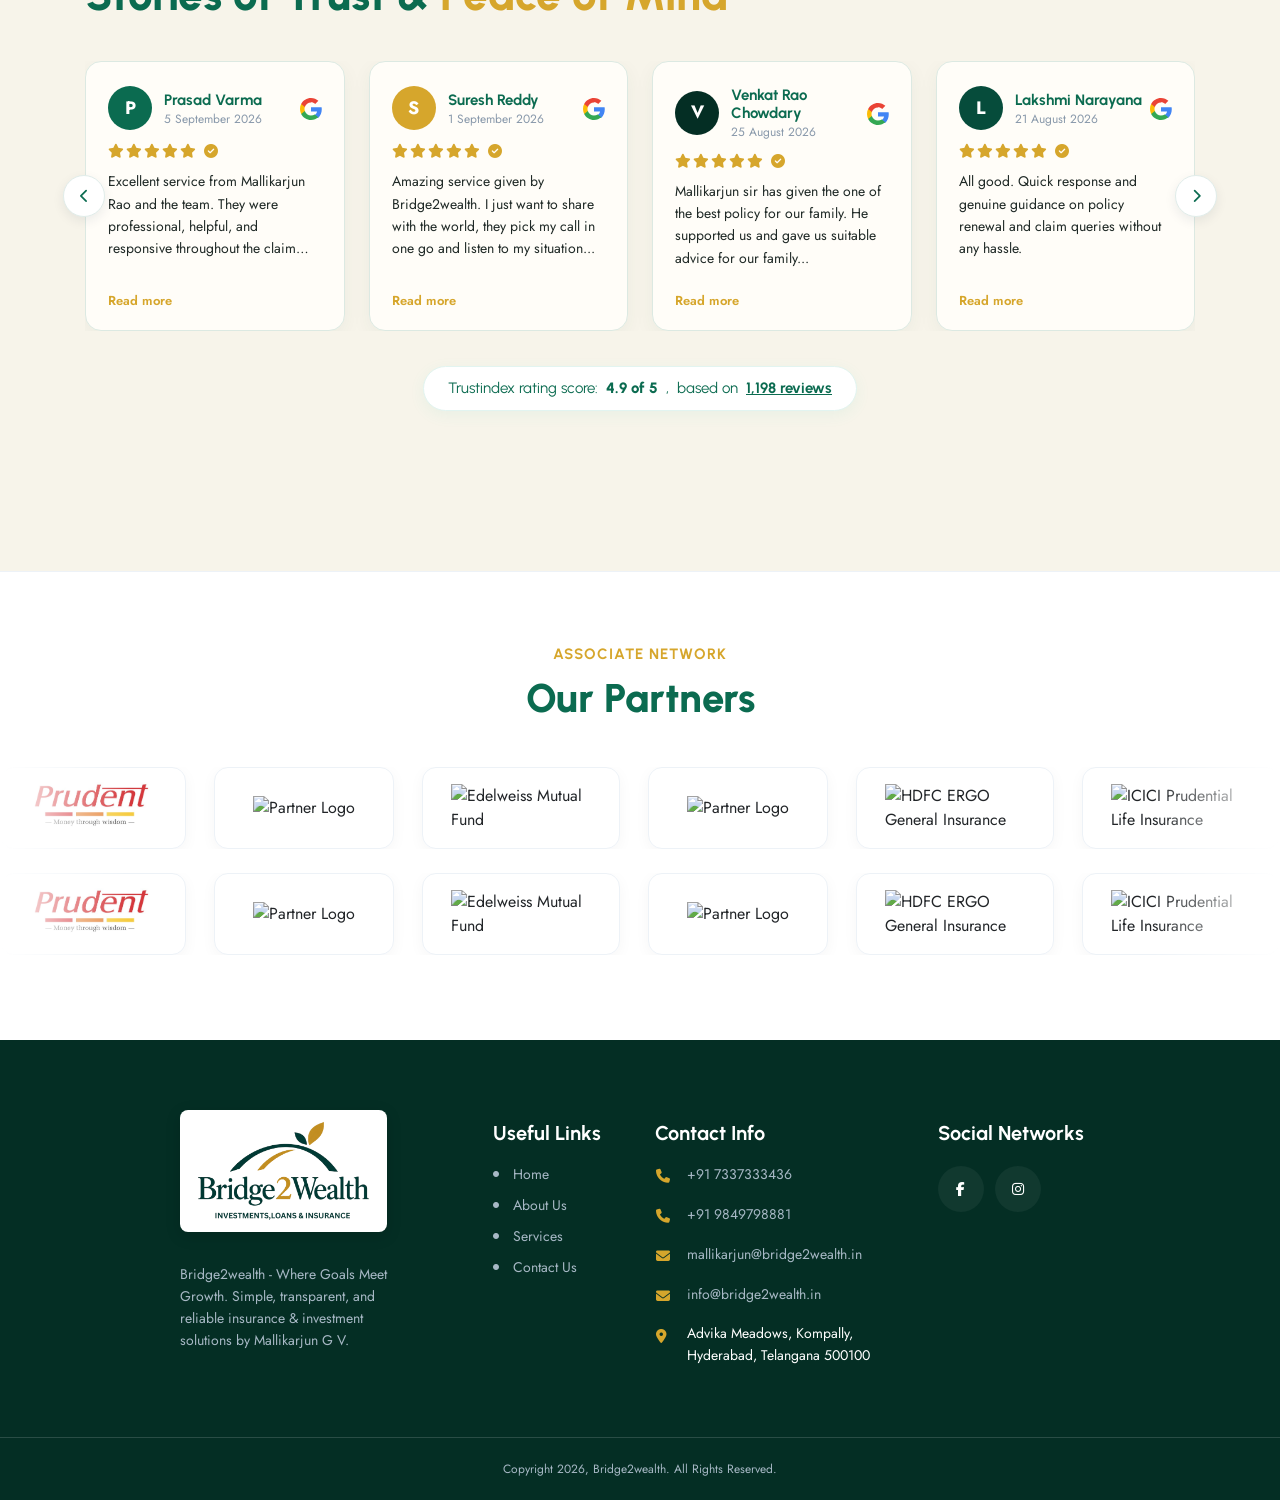
==== commit 8f152bc4: "Align hero section right side background and card with theme colors" ====
--- a/index.html
+++ b/index.html
@@ -126,25 +126,26 @@
                     <div class="col-lg-5 col-md-12 col-sm-12 col-12">
                         <div class="banner_wrapper position-relative text-center">
                             <div class="box p-3 shadow-lg rounded" data-aos="fade-up"
-                                style="background: var(--e-global-color-cards); backdrop-filter: blur(12px); border-radius: 20px; border: 2px solid var(--e-global-color-sage); box-shadow: 0 20px 50px rgba(4, 46, 36, 0.35);">
+                                style="background: rgba(255, 253, 248, 0.96); backdrop-filter: blur(12px); border-radius: 20px; border: 2px solid rgba(220, 233, 226, 0.9); box-shadow: 0 20px 50px rgba(4, 46, 36, 0.25);">
                                 <figure class="mb-2">
                                     <img src="./assets/images/advisor_hero.jpg"
                                         alt="Mallikarjun G V - Insurance & Financial Advisor" class="img-fluid rounded"
-                                        style="border-radius: 14px; max-height: 330px; object-fit: cover; object-position: top; width: 100%; border: 1px solid var(--e-global-color-sage);">
+                                        style="border-radius: 14px; max-height: 330px; object-fit: cover; object-position: top; width: 100%;">
                                 </figure>
                                 <div
-                                    class="d-flex justify-content-around align-items-center py-2 rounded mt-2" style="background: var(--e-global-color-cream); border: 1px solid var(--e-global-color-sage);">
+                                    class="d-flex justify-content-around align-items-center py-2 rounded mt-2"
+                                    style="background-color: var(--e-global-color-cream); border: 1px solid var(--e-global-color-sage);">
                                     <div>
                                         <span class="font-weight-bold h5 mb-0" style="color: var(--e-global-color-primary);">25+</span>
-                                        <small class="d-block" style="color: var(--e-global-color-text); font-weight: 500;">Years Experience</small>
+                                        <small class="d-block" style="color: var(--e-global-color-text); font-size: 11.5px;">Years Experience</small>
                                     </div>
                                     <div class="border-left pl-3" style="border-color: var(--e-global-color-sage) !important;">
-                                        <span class="font-weight-bold h5 mb-0" style="color: var(--e-global-color-accent);">1200+</span>
-                                        <small class="d-block" style="color: var(--e-global-color-text); font-weight: 500;">Valued Clients</small>
+                                        <span class="font-weight-bold h5 mb-0" style="color: var(--e-global-color-primary);">1200+</span>
+                                        <small class="d-block" style="color: var(--e-global-color-text); font-size: 11.5px;">Valued Clients</small>
                                     </div>
                                     <div class="border-left pl-3" style="border-color: var(--e-global-color-sage) !important;">
                                         <span class="font-weight-bold h5 mb-0" style="color: var(--e-global-color-primary);">3653+</span>
-                                        <small class="d-block" style="color: var(--e-global-color-text); font-weight: 500;">Claims Settled</small>
+                                        <small class="d-block" style="color: var(--e-global-color-text); font-size: 11.5px;">Claims Settled</small>
                                     </div>
                                 </div>
                             </div>
--- a/assets/css/style.css
+++ b/assets/css/style.css
@@ -499,37 +499,39 @@
 }
 
 .banner-con {
-    background: linear-gradient(135deg, #042E24 0%, #064C3B 50%, #0B6B50 100%);
+    background-color: #042E24;
     overflow: hidden;
 }
 
 .banner-con::before {
     content: "";
-    width: 55%;
+    width: 50%;
     height: 100%;
     left: 0;
     top: 0;
     position: absolute;
-    background: linear-gradient(90deg, #042E24 0%, #064C3B 70%, rgba(6, 76, 59, 0.92) 100%);
-    z-index: 1;
+    background: linear-gradient(135deg, #042E24 0%, #064C3B 100%);
+    z-index: 0;
 }
 
 .banner-con::after {
     content: "";
-    width: 55%;
+    width: 52%;
     height: 100%;
     opacity: 100%;
     right: 0;
     top: 0;
     position: absolute;
     background:
-        radial-gradient(circle at 80% 25%, rgba(255, 253, 248, 0.4) 0%, rgba(229, 185, 63, 0.3) 25%, rgba(11, 107, 80, 0.4) 65%, transparent 90%),
-        linear-gradient(90deg, rgba(6, 76, 59, 0.98) 0%, rgba(11, 107, 80, 0.75) 30%, rgba(6, 76, 59, 0.6) 100%),
-        url(../images/hero_bright_bg.svg);
+        radial-gradient(circle at 75% 25%, rgba(255, 253, 248, 0.4) 0%, rgba(229, 185, 63, 0.25) 30%, rgba(6, 76, 59, 0.4) 70%, transparent 90%),
+        linear-gradient(135deg, rgba(4, 46, 36, 0.5) 0%, rgba(6, 76, 59, 0.3) 45%, rgba(11, 107, 80, 0.15) 100%),
+        url(../images/hero_bright_bg.svg),
+        url(../images/why_choose_trust.jpg);
     background-size: cover;
-    background-position: center right;
+    background-position: center;
     background-repeat: no-repeat;
     z-index: 0;
+    box-shadow: -20px 0 50px rgba(0, 0, 0, 0.2);
 }
 
 .banner-con .banner_content {
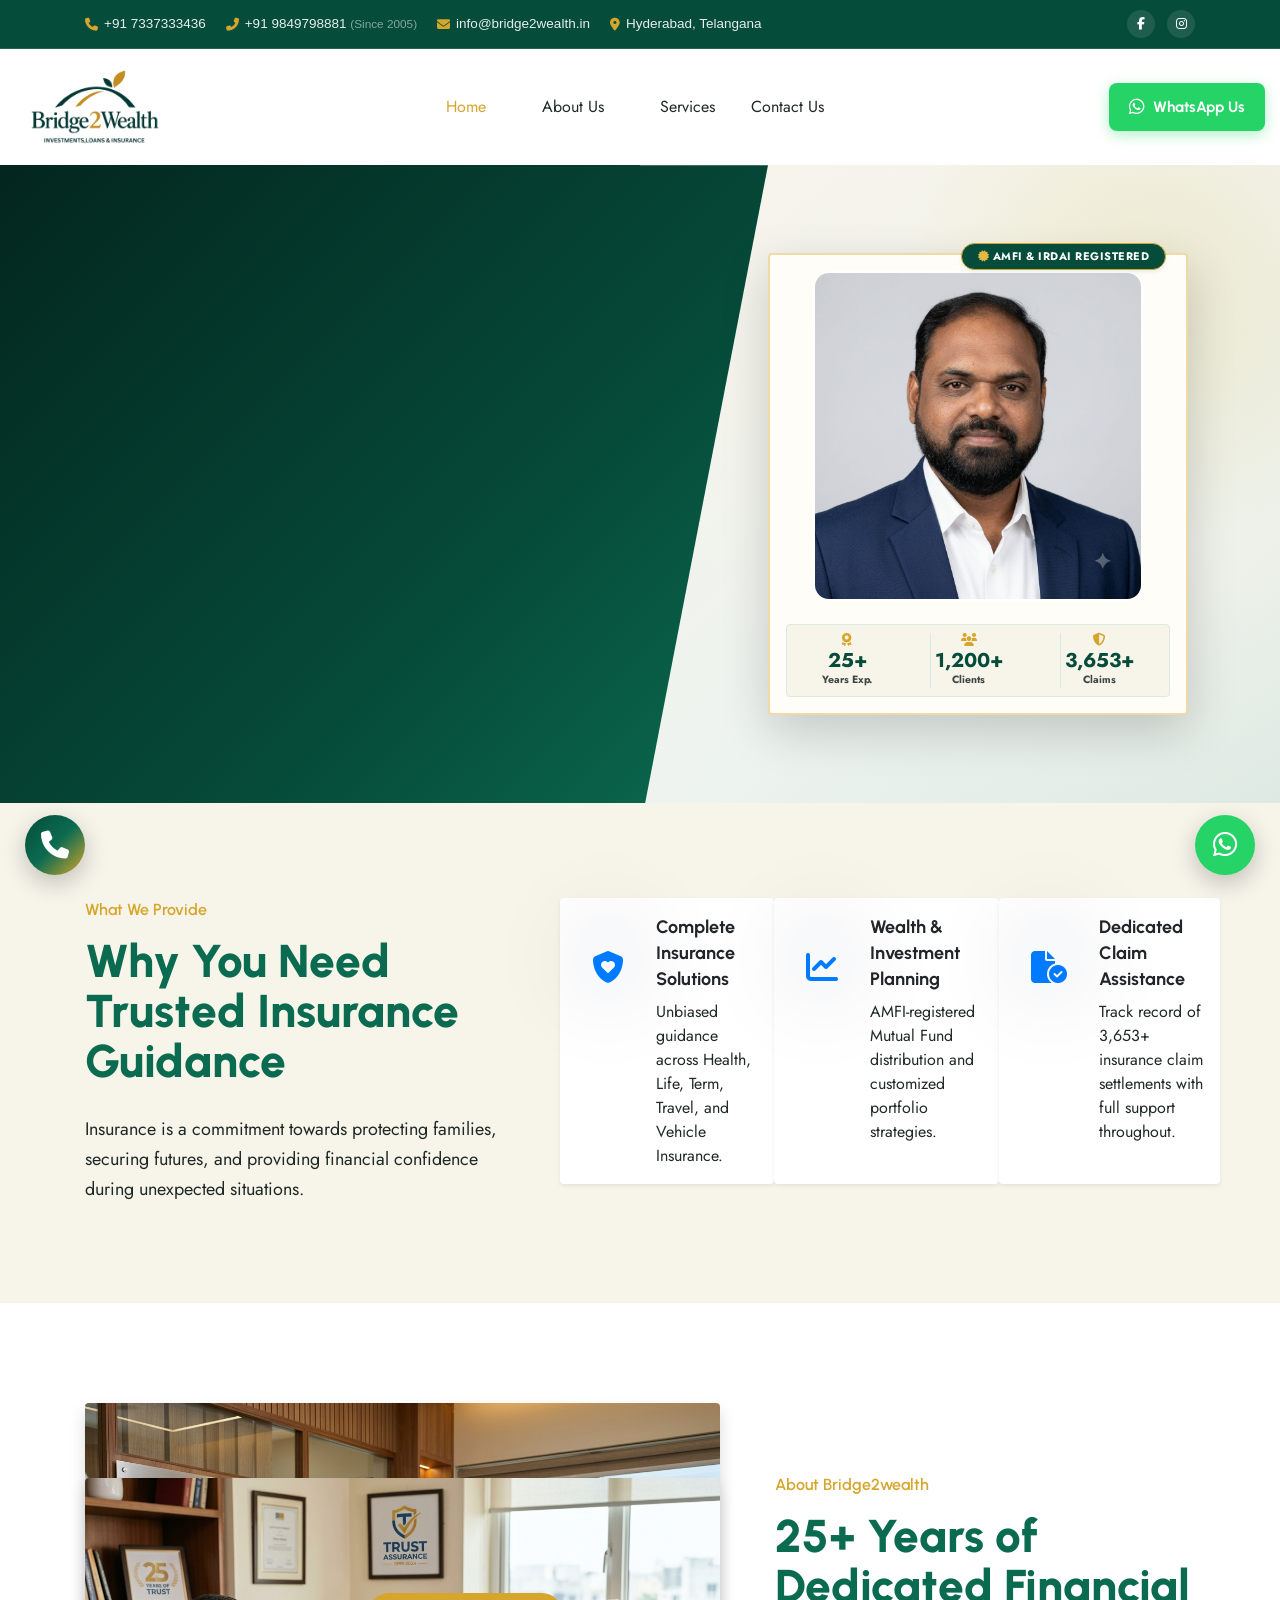
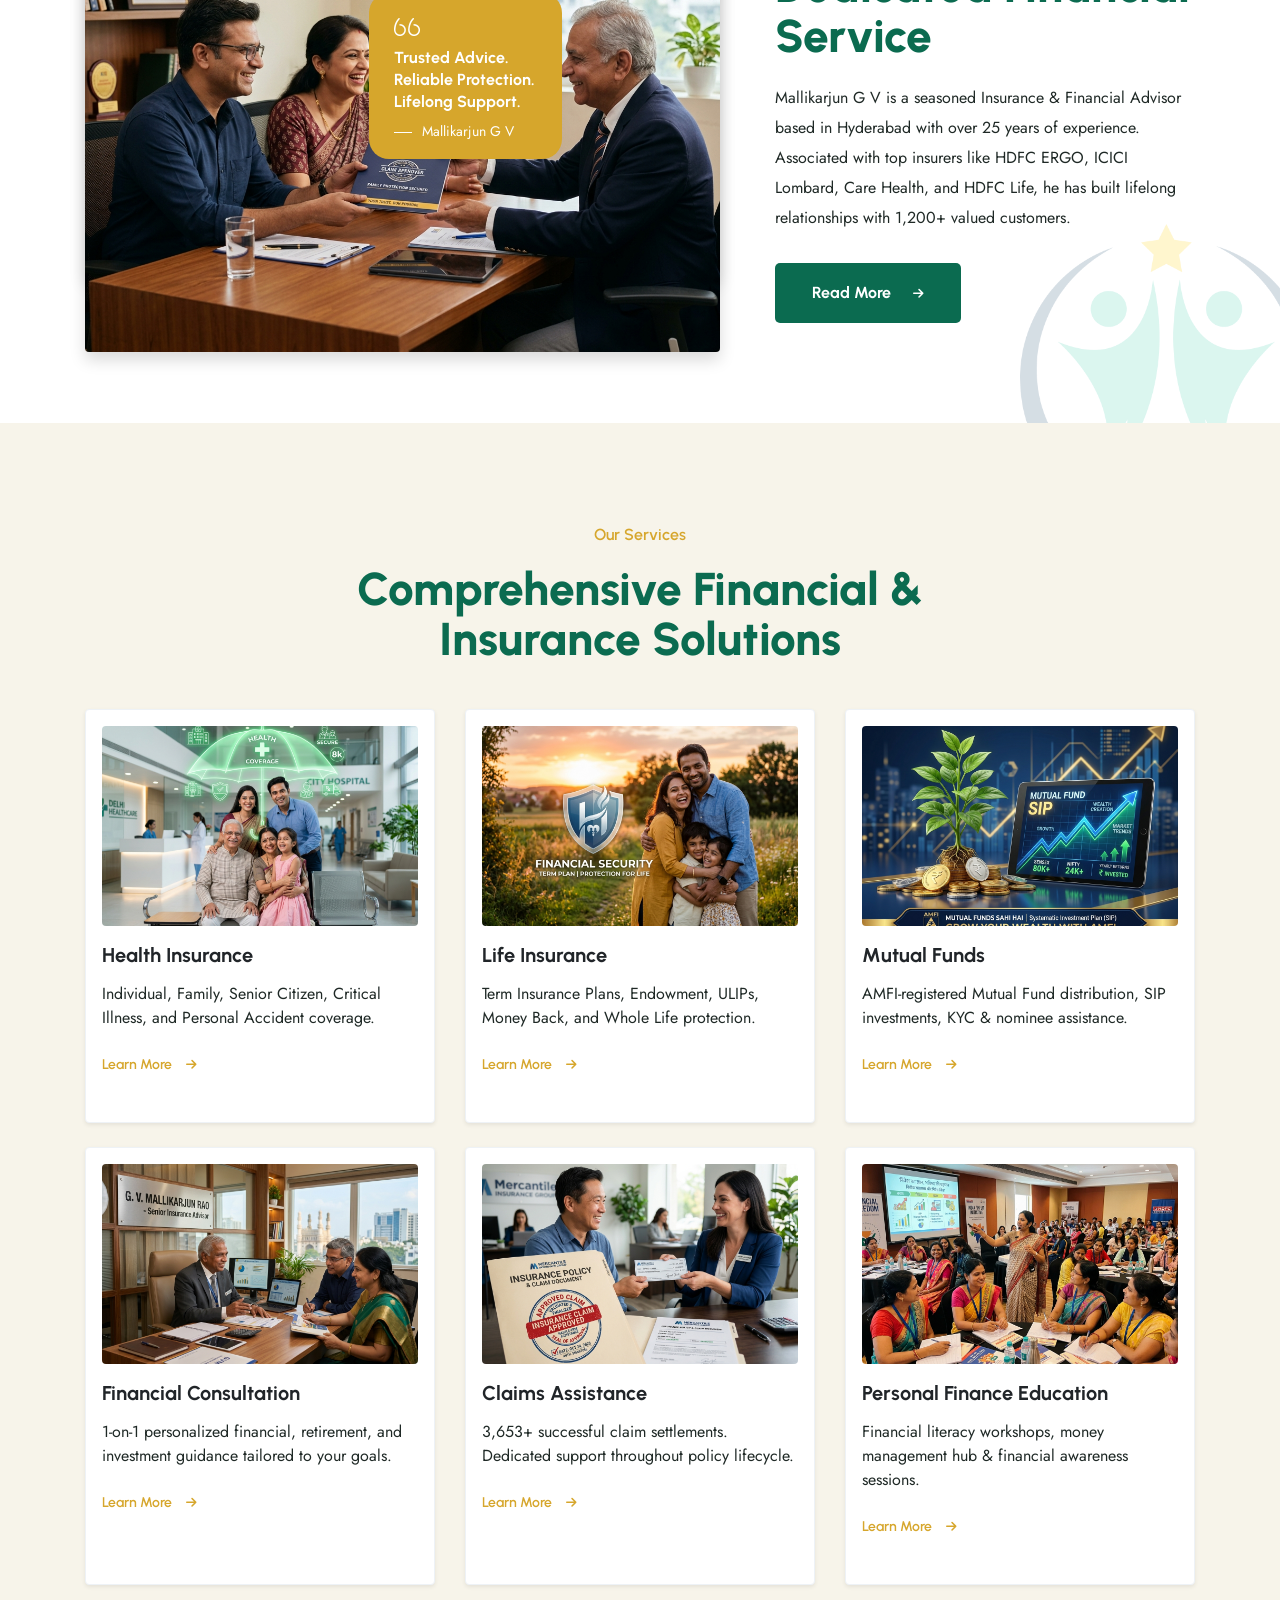
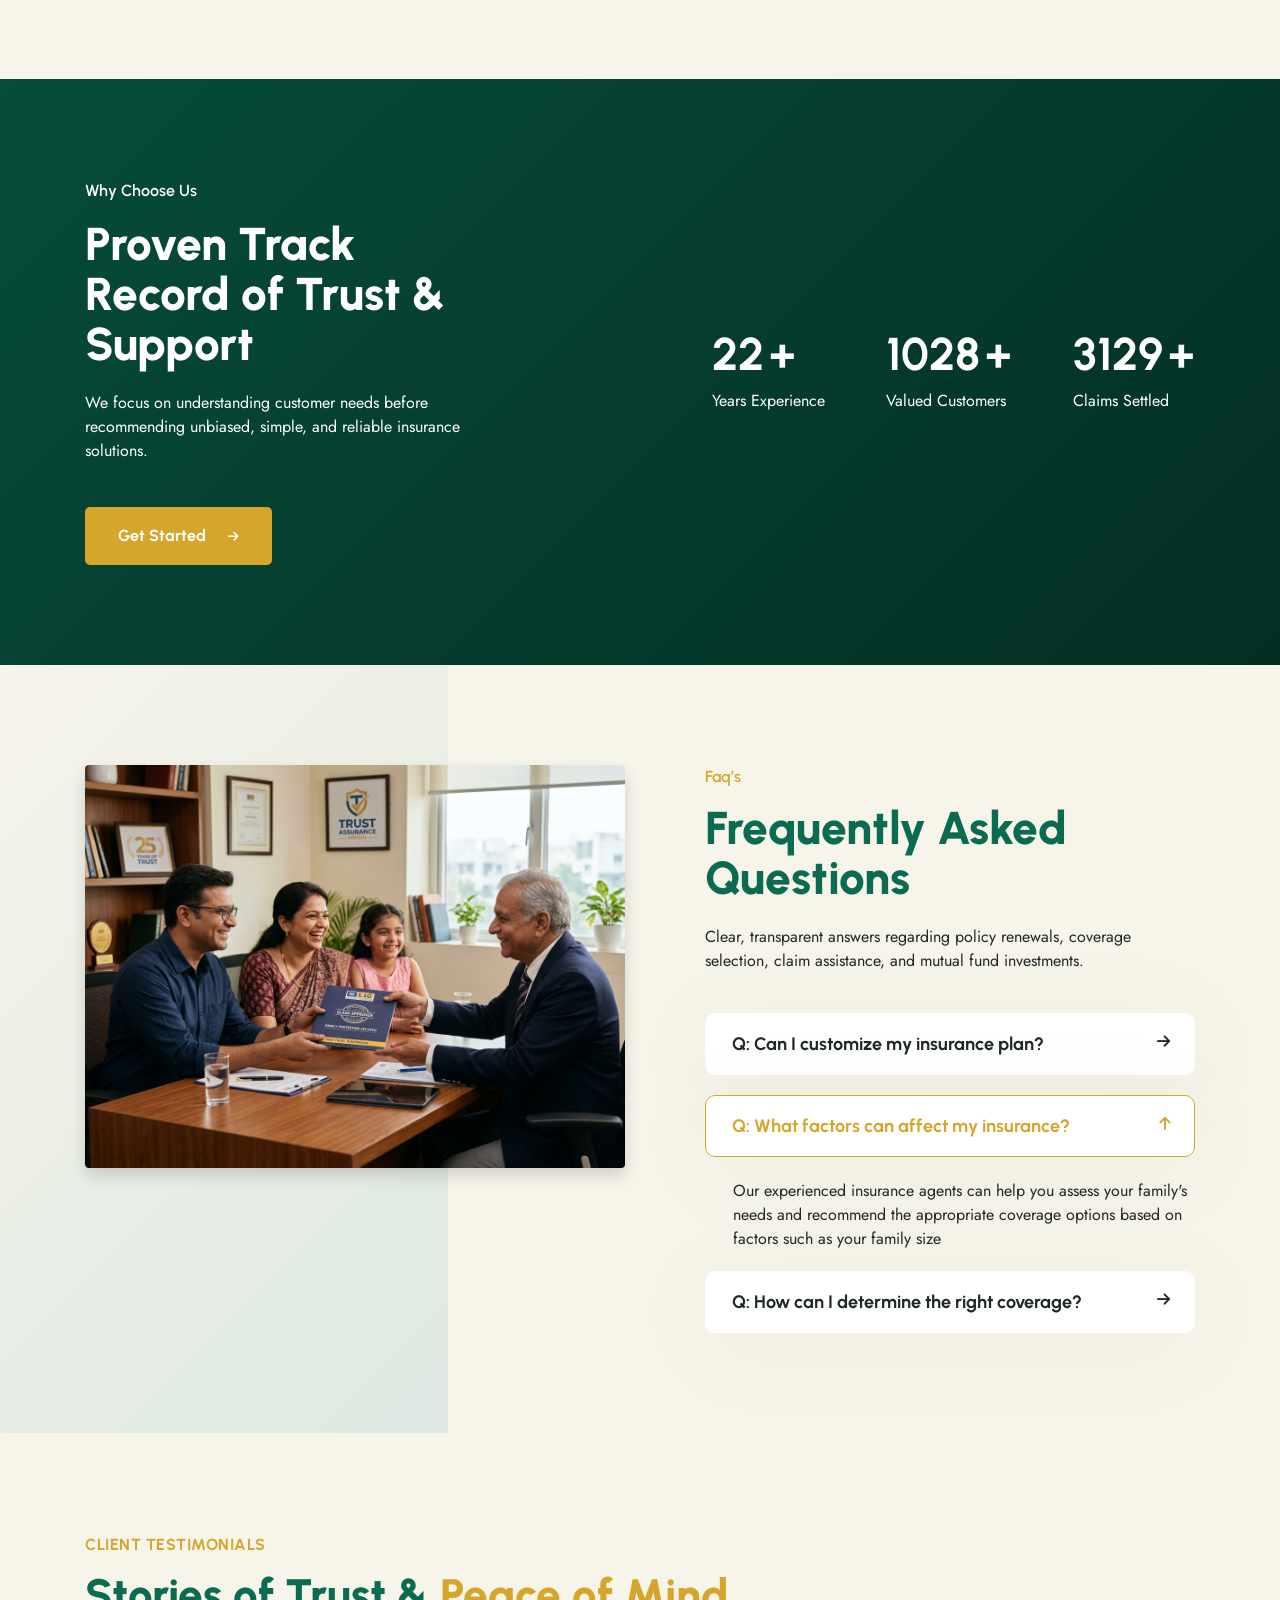
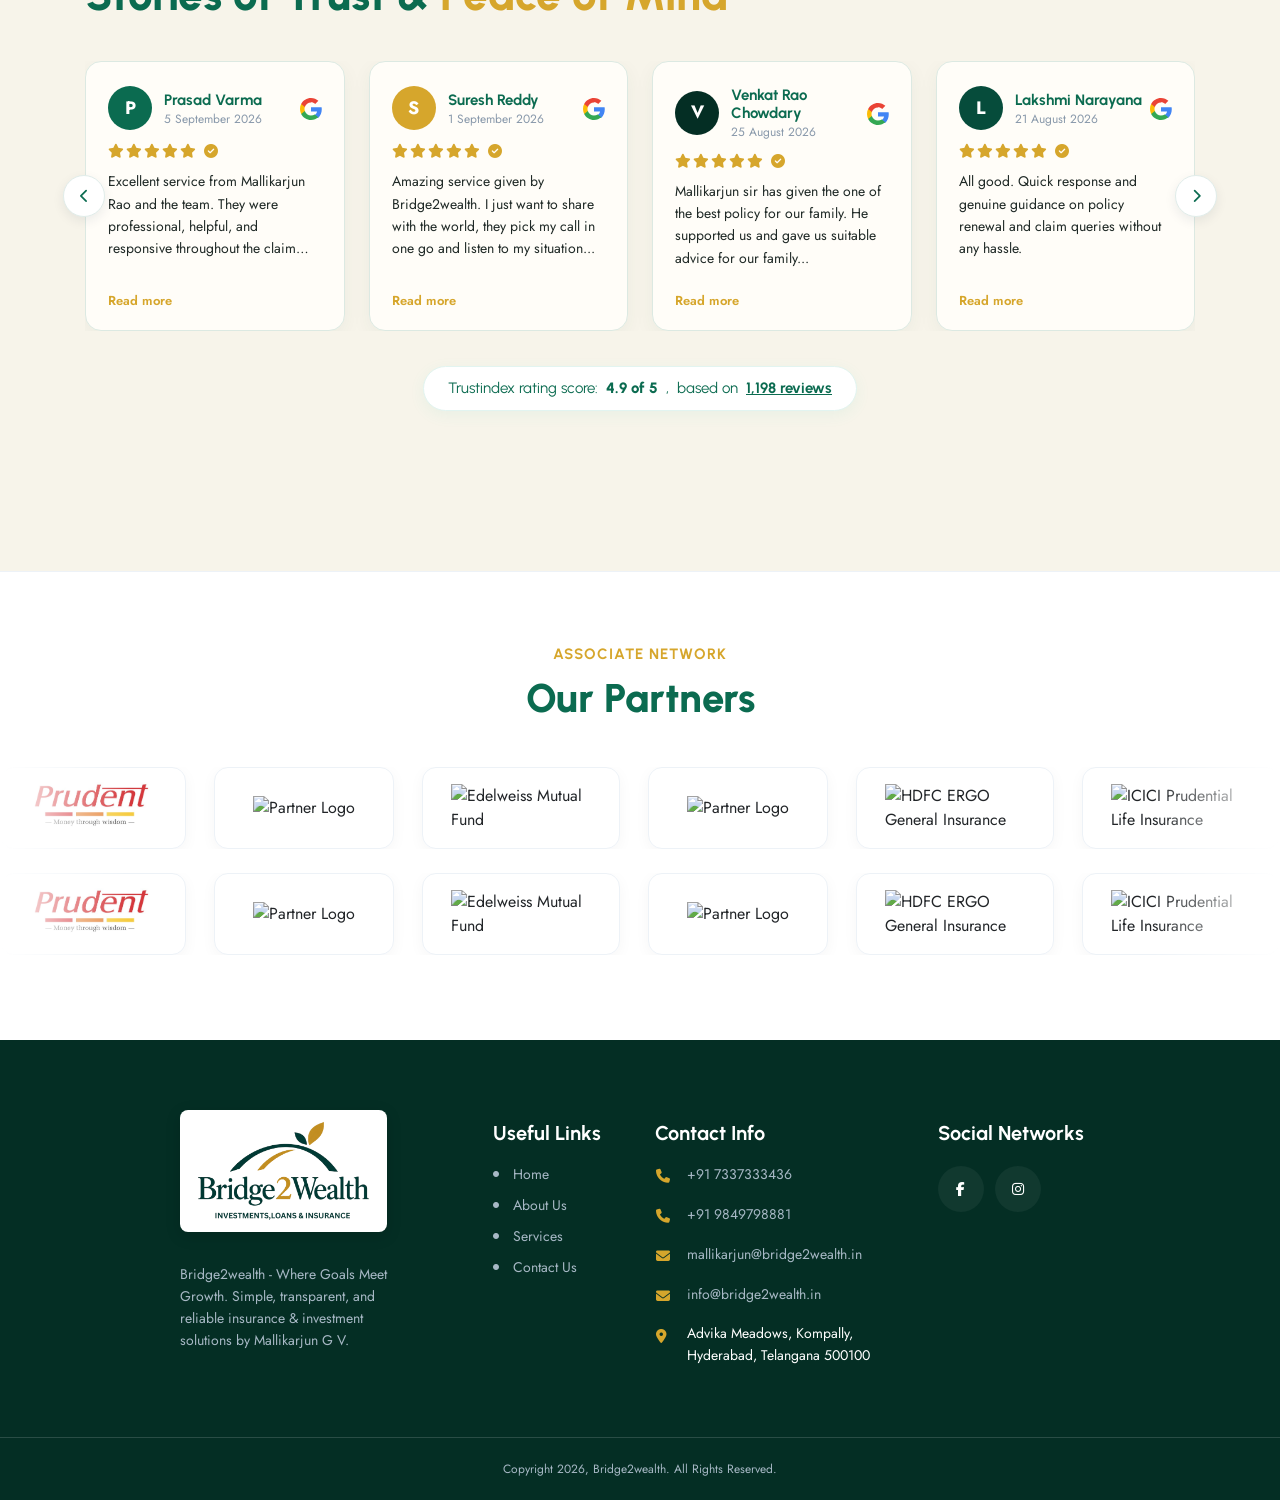
==== commit 9bc6d978: "Implement Option B Modern Editorial Split with architectural diagonal transition and elevated trust " ====
--- a/index.html
+++ b/index.html
@@ -113,7 +113,7 @@
                     <div class="col-lg-7 col-md-12 col-sm-12 col-12 pl-lg-5">
                         <div class="banner_content" data-aos="fade-up">
                             <h5 class="text-white">Bridge2wealth | Mallikarjun G V</h5>
-                            <h1 class="text-white">Where Goals Meet Growth</h1>
+                            <h1 class="text-white">Where Goals Meet <span style="color: var(--e-global-color-cta);">Growth</span></h1>
                             <p class="text-white text-size-18">Trusted Advice. Reliable Protection. Lifelong Support. Seasoned Insurance & Financial Advisor in Hyderabad with over 25 years of experience in Health, Life, Term, Motor Insurance, Mutual Funds, and Claim Assistance.</p>
                             <div class="button_wrapper">
                                 <a href="./contact.html" class="text-decoration-none all_button get_started">Get
@@ -125,27 +125,36 @@
                     </div>
                     <div class="col-lg-5 col-md-12 col-sm-12 col-12">
                         <div class="banner_wrapper position-relative text-center">
-                            <div class="box p-3 shadow-lg rounded" data-aos="fade-up"
-                                style="background: rgba(255, 253, 248, 0.96); backdrop-filter: blur(12px); border-radius: 20px; border: 2px solid rgba(220, 233, 226, 0.9); box-shadow: 0 20px 50px rgba(4, 46, 36, 0.25);">
-                                <figure class="mb-2">
+                            <div class="box p-3 shadow-lg rounded position-relative" data-aos="fade-up"
+                                style="background: #FFFDF8; border-radius: 24px; border: 2px solid rgba(214, 166, 44, 0.4); box-shadow: 0 25px 50px rgba(6, 76, 59, 0.18);">
+                                <!-- Floating Verified Badge -->
+                                <div class="position-absolute d-inline-flex align-items-center px-3 py-1 shadow-sm"
+                                    style="top: -12px; right: 20px; background: #064C3B; border-radius: 20px; border: 1.5px solid #D6A62C; z-index: 5;">
+                                    <i class="fa-solid fa-certificate mr-1" style="color: #E5B93F; font-size: 11px;"></i>
+                                    <span style="color: #ffffff; font-size: 11px; font-weight: 700; letter-spacing: 0.5px;">AMFI &amp; IRDAI REGISTERED</span>
+                                </div>
+                                <figure class="mb-2 position-relative overflow-hidden" style="border-radius: 16px;">
                                     <img src="./assets/images/advisor_hero.jpg"
-                                        alt="Mallikarjun G V - Insurance & Financial Advisor" class="img-fluid rounded"
-                                        style="border-radius: 14px; max-height: 330px; object-fit: cover; object-position: top; width: 100%;">
+                                        alt="Mallikarjun G V - Insurance & Financial Advisor" class="img-fluid"
+                                        style="border-radius: 16px; max-height: 330px; object-fit: cover; object-position: top; width: 100%;">
                                 </figure>
-                                <div
-                                    class="d-flex justify-content-around align-items-center py-2 rounded mt-2"
-                                    style="background-color: var(--e-global-color-cream); border: 1px solid var(--e-global-color-sage);">
-                                    <div>
-                                        <span class="font-weight-bold h5 mb-0" style="color: var(--e-global-color-primary);">25+</span>
-                                        <small class="d-block" style="color: var(--e-global-color-text); font-size: 11.5px;">Years Experience</small>
-                                    </div>
-                                    <div class="border-left pl-3" style="border-color: var(--e-global-color-sage) !important;">
-                                        <span class="font-weight-bold h5 mb-0" style="color: var(--e-global-color-primary);">1200+</span>
-                                        <small class="d-block" style="color: var(--e-global-color-text); font-size: 11.5px;">Valued Clients</small>
-                                    </div>
-                                    <div class="border-left pl-3" style="border-color: var(--e-global-color-sage) !important;">
-                                        <span class="font-weight-bold h5 mb-0" style="color: var(--e-global-color-primary);">3653+</span>
-                                        <small class="d-block" style="color: var(--e-global-color-text); font-size: 11.5px;">Claims Settled</small>
+                                <!-- Modern 3-Column Trust Metric Strip -->
+                                <div class="d-flex justify-content-around align-items-center py-2 px-1 rounded mt-2"
+                                    style="background-color: #F7F4EA; border: 1px solid #DCE9E2;">
+                                    <div class="text-center px-1">
+                                        <i class="fa-solid fa-award mb-1 d-block" style="color: #D6A62C; font-size: 13px;"></i>
+                                        <span class="font-weight-bold h5 mb-0 d-block" style="color: #064C3B; line-height: 1.1;">25+</span>
+                                        <small class="d-block font-weight-bold" style="color: #1F2926; font-size: 10.5px; opacity: 0.85;">Years Exp.</small>
+                                    </div>
+                                    <div class="border-left text-center px-1" style="border-color: #DCE9E2 !important;">
+                                        <i class="fa-solid fa-users mb-1 d-block" style="color: #D6A62C; font-size: 13px;"></i>
+                                        <span class="font-weight-bold h5 mb-0 d-block" style="color: #064C3B; line-height: 1.1;">1,200+</span>
+                                        <small class="d-block font-weight-bold" style="color: #1F2926; font-size: 10.5px; opacity: 0.85;">Clients</small>
+                                    </div>
+                                    <div class="border-left text-center px-1" style="border-color: #DCE9E2 !important;">
+                                        <i class="fa-solid fa-shield-halved mb-1 d-block" style="color: #D6A62C; font-size: 13px;"></i>
+                                        <span class="font-weight-bold h5 mb-0 d-block" style="color: #064C3B; line-height: 1.1;">3,653+</span>
+                                        <small class="d-block font-weight-bold" style="color: #1F2926; font-size: 10.5px; opacity: 0.85;">Claims</small>
                                     </div>
                                 </div>
                             </div>
--- a/assets/css/style.css
+++ b/assets/css/style.css
@@ -499,39 +499,34 @@
 }
 
 .banner-con {
-    background-color: #042E24;
+    background-color: #03261e;
     overflow: hidden;
+    position: relative;
 }
 
 .banner-con::before {
+    content: "";
+    width: 60%;
+    height: 100%;
+    left: 0;
+    top: 0;
+    position: absolute;
+    background: linear-gradient(135deg, #03261e 0%, #064C3B 65%, #0B6B50 100%);
+    clip-path: polygon(0 0, 100% 0, 84% 100%, 0% 100%);
+    z-index: 1;
+}
+
+.banner-con::after {
     content: "";
     width: 50%;
     height: 100%;
-    left: 0;
-    top: 0;
-    position: absolute;
-    background: linear-gradient(135deg, #042E24 0%, #064C3B 100%);
-    z-index: 0;
-}
-
-.banner-con::after {
-    content: "";
-    width: 52%;
-    height: 100%;
-    opacity: 100%;
     right: 0;
     top: 0;
     position: absolute;
     background:
-        radial-gradient(circle at 75% 25%, rgba(255, 253, 248, 0.4) 0%, rgba(229, 185, 63, 0.25) 30%, rgba(6, 76, 59, 0.4) 70%, transparent 90%),
-        linear-gradient(135deg, rgba(4, 46, 36, 0.5) 0%, rgba(6, 76, 59, 0.3) 45%, rgba(11, 107, 80, 0.15) 100%),
-        url(../images/hero_bright_bg.svg),
-        url(../images/why_choose_trust.jpg);
-    background-size: cover;
-    background-position: center;
-    background-repeat: no-repeat;
+        radial-gradient(circle at 80% 20%, rgba(229, 185, 63, 0.18) 0%, rgba(247, 244, 234, 0.5) 35%, transparent 75%),
+        linear-gradient(135deg, #F7F4EA 0%, #edf3ef 55%, #dce9e2 100%);
     z-index: 0;
-    box-shadow: -20px 0 50px rgba(0, 0, 0, 0.2);
 }
 
 .banner-con .banner_content {
--- a/assets/css/responsive.css
+++ b/assets/css/responsive.css
@@ -646,7 +646,8 @@
 }
 
 .header .contact_us{display: none;}
-.banner-con::after {width: 100%; opacity: 20%; background-position: center;}
+.banner-con::before {width: 100%; clip-path: none;}
+.banner-con::after {display: none;}
 .banner-con .banner_content {width: 100%; padding: 60px 65px; text-align: center; position: relative; z-index: 1;}
 .banner-con .banner_content h5 {font-size: 14px; line-height: 22px; padding-left: 0; margin-bottom: 4px;}
 .banner-con .banner_content h5::before {display: none;}
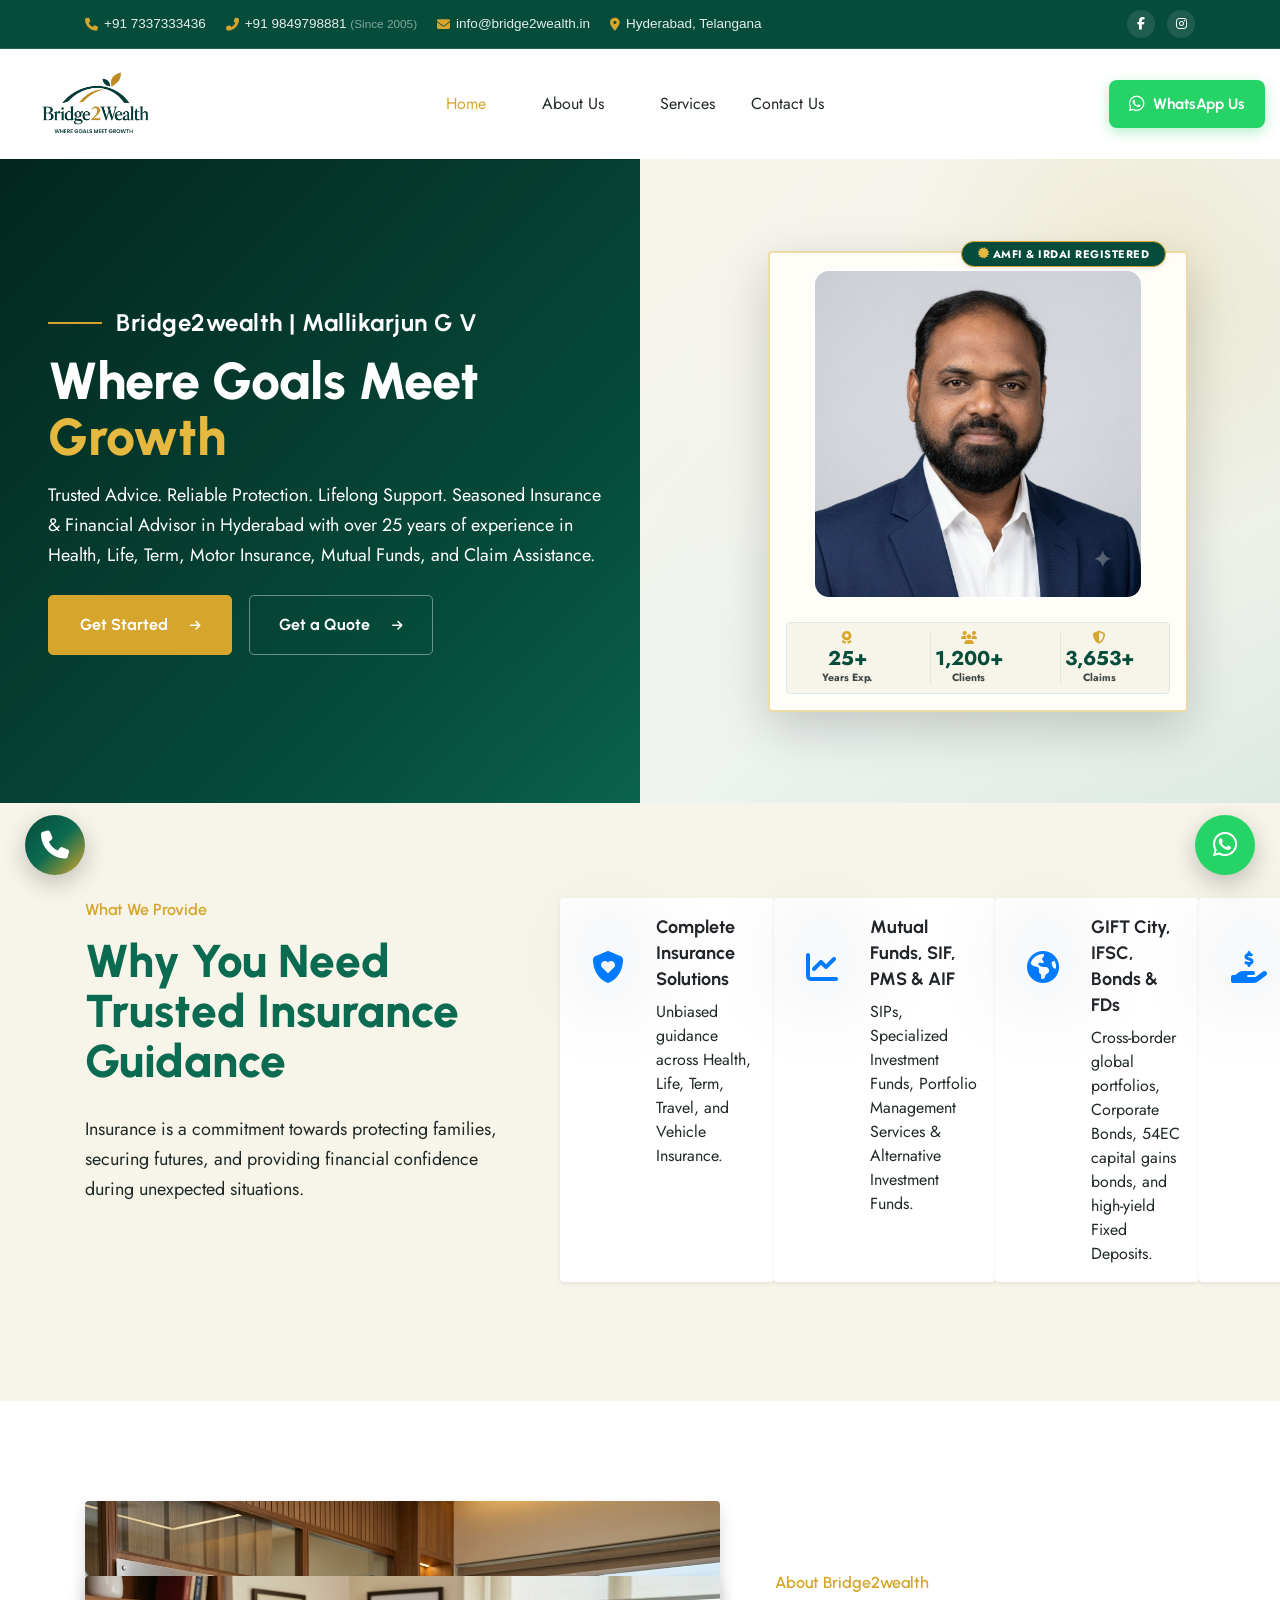
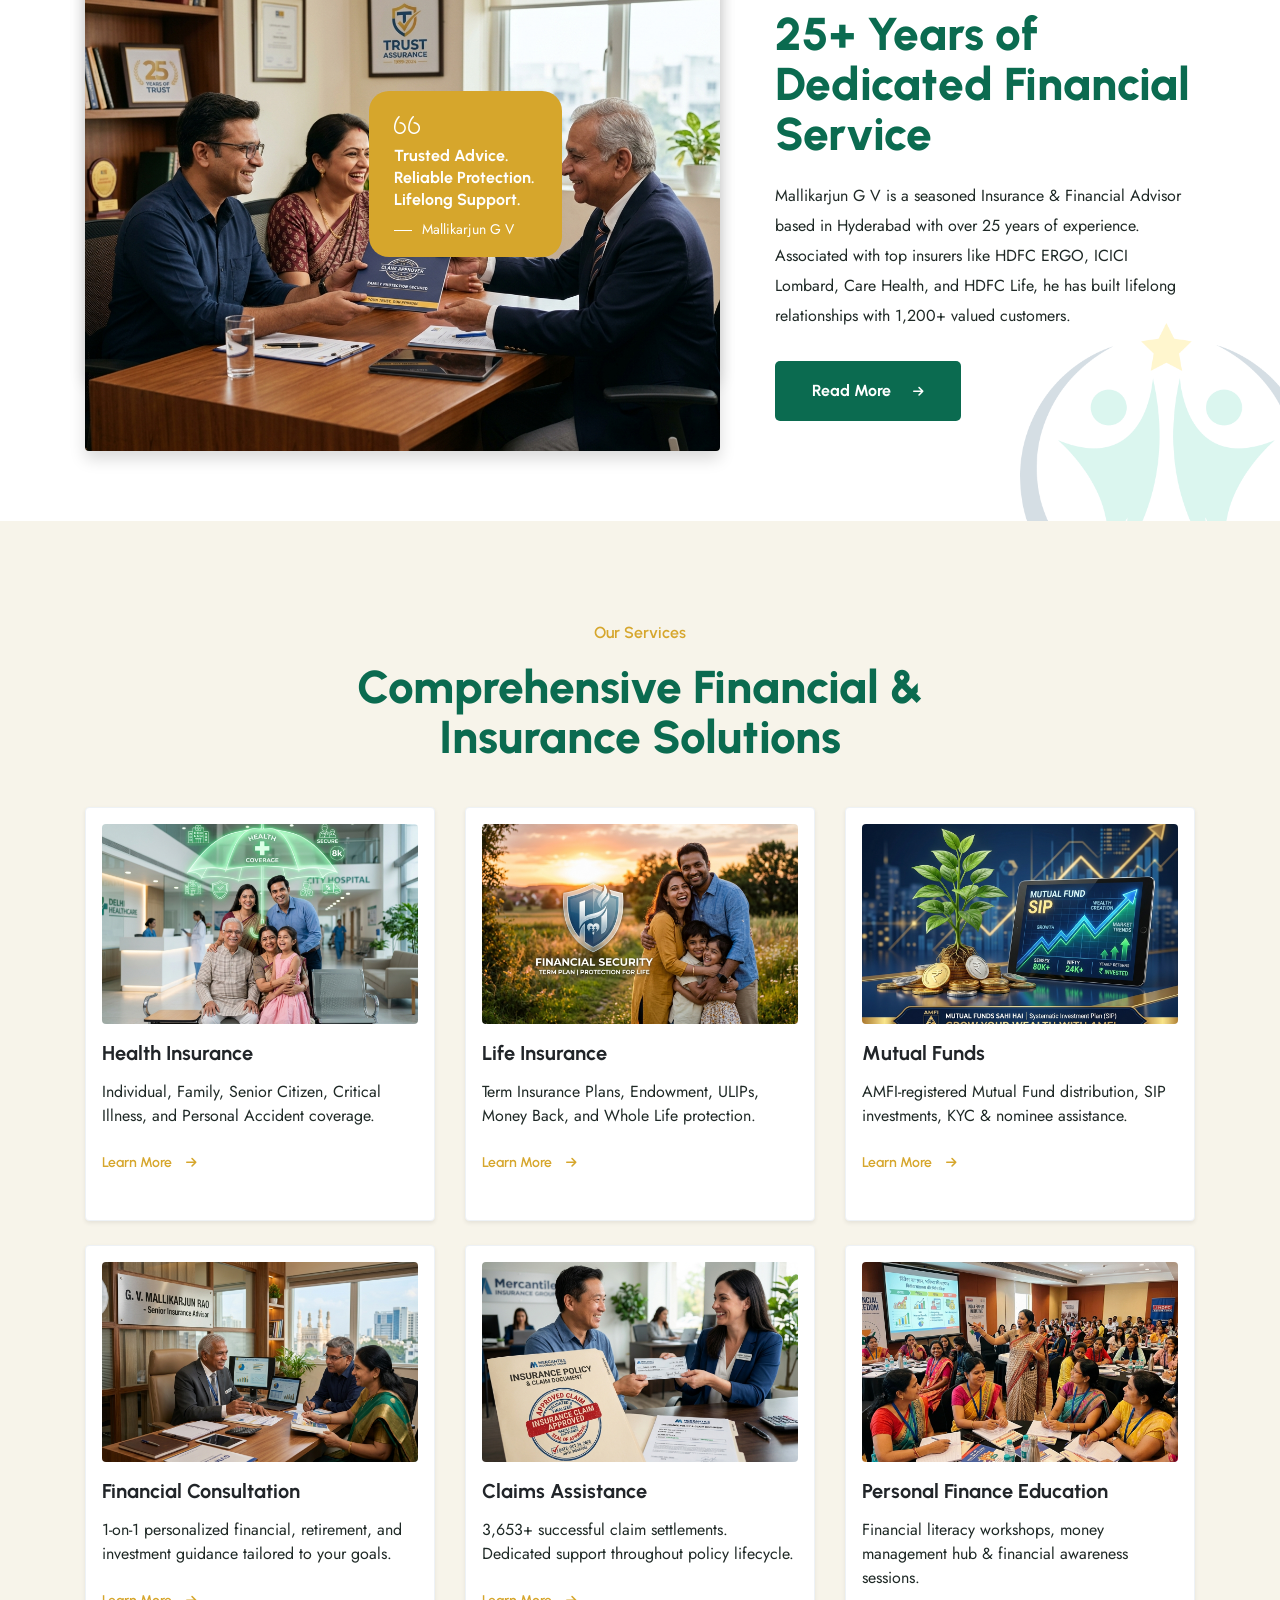
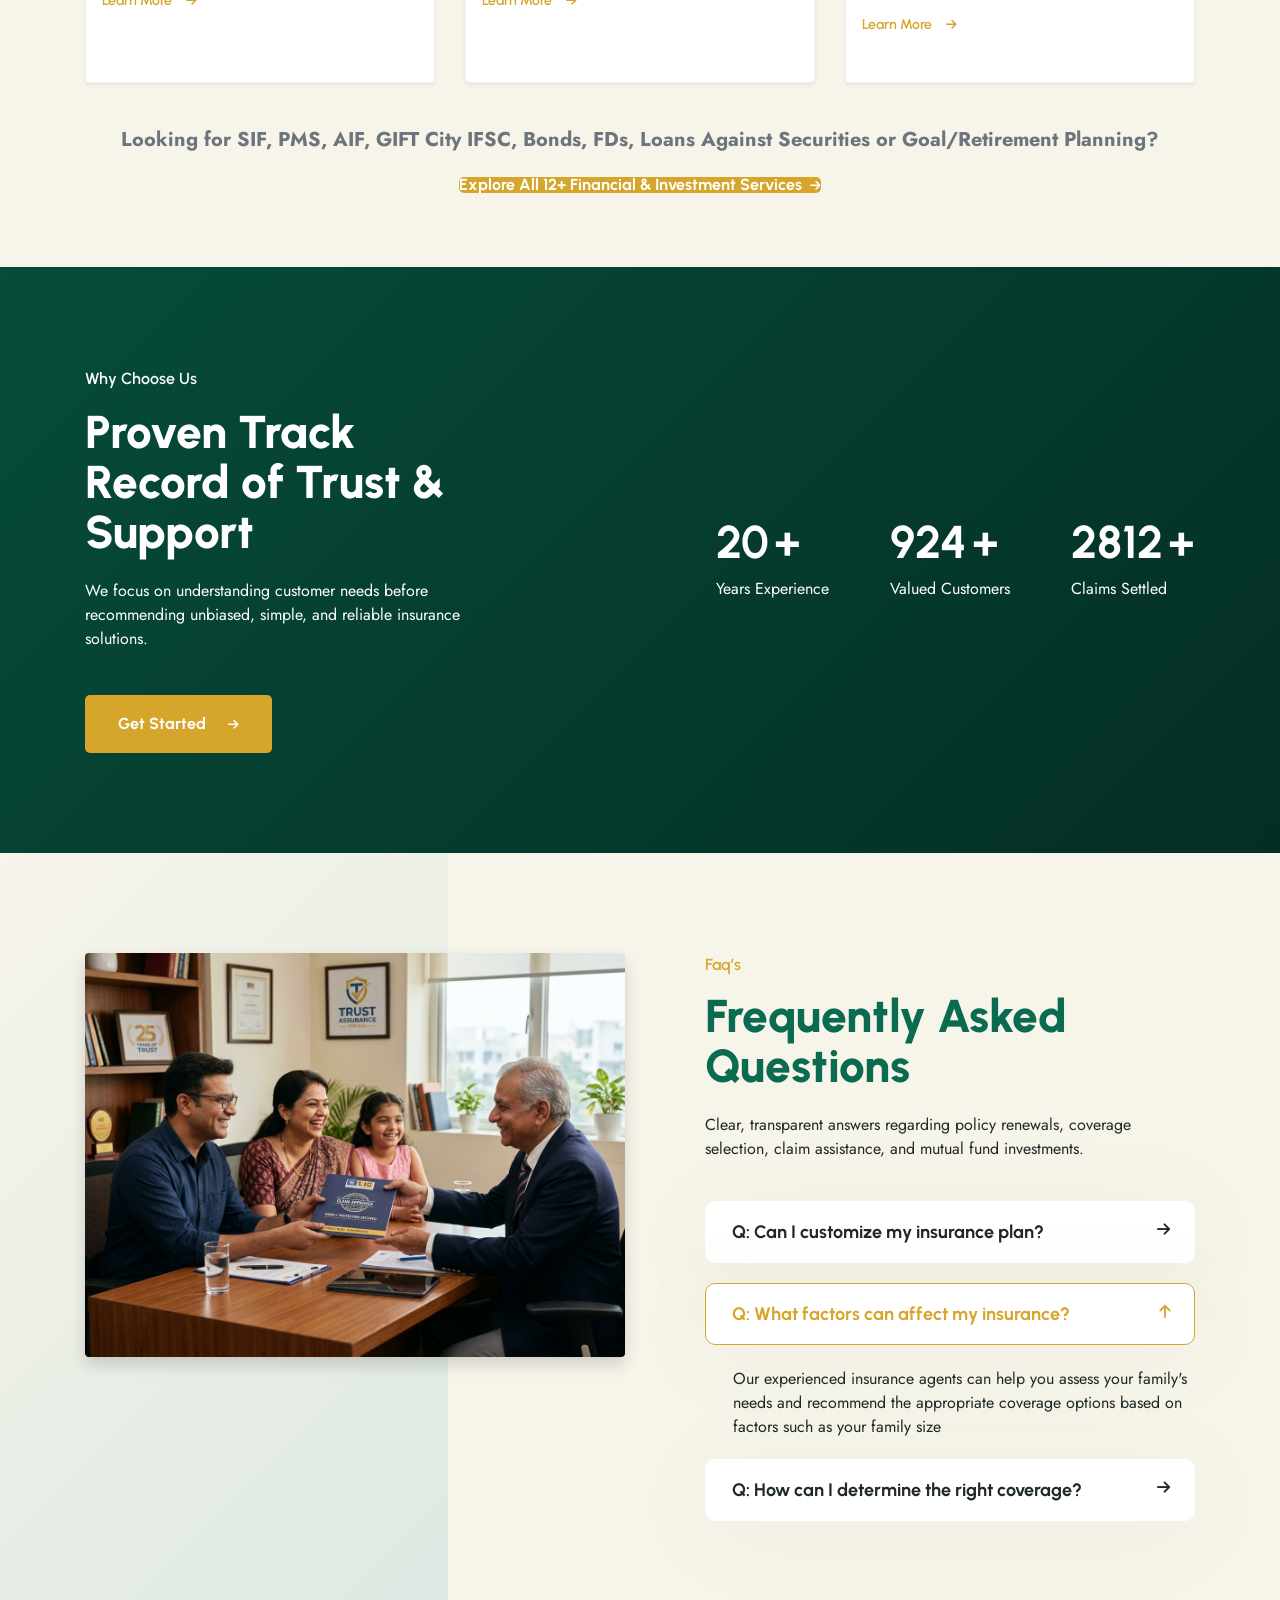
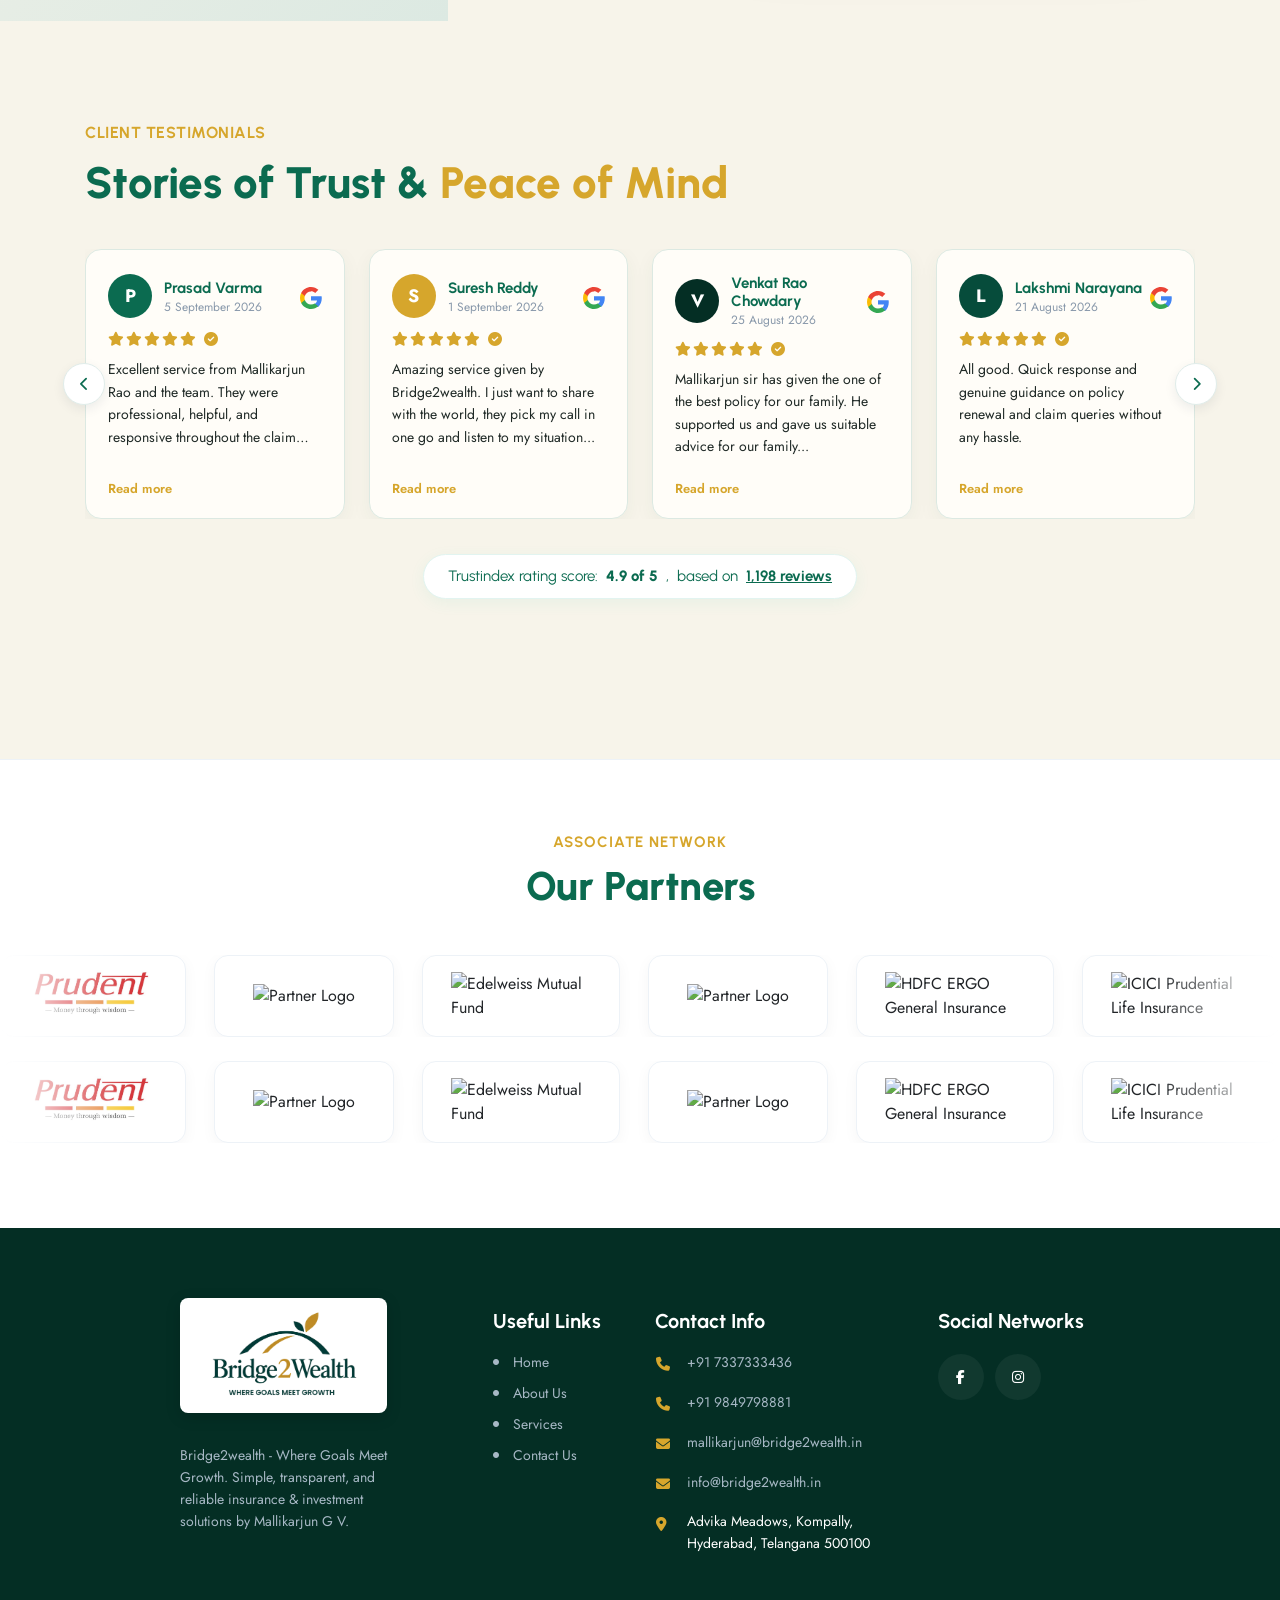
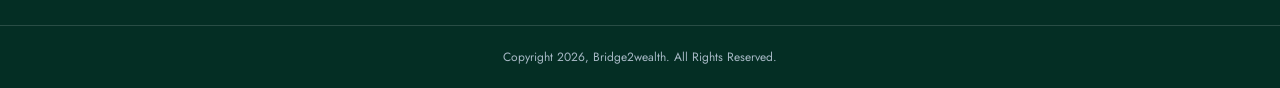
==== commit 79a89819: "Add new investment services cards with dedicated images and update contact/landing pages" ====
--- a/index.html
+++ b/index.html
@@ -196,9 +196,38 @@
                                     <i class="fa-solid fa-chart-line fa-2x"></i>
                                 </div>
                                 <div>
-                                    <h5>Wealth & Investment Planning</h5>
-                                    <p class="text-size-16 mb-0">AMFI-registered Mutual Fund distribution and customized
-                                        portfolio strategies.</p>
+                                    <h5>Mutual Funds, SIF, PMS &amp; AIF</h5>
+                                    <p class="text-size-16 mb-0">SIPs, Specialized Investment Funds, Portfolio Management Services &amp; Alternative Investment Funds.</p>
+                                </div>
+                            </li>
+                            <li class="beneft-box d-flex align-items-start mb-4 p-3 bg-white shadow-sm rounded"
+                                style="border-radius: 12px;">
+                                <div class="icon mr-3 p-3 bg-light rounded-circle text-primary">
+                                    <i class="fa-solid fa-earth-americas fa-2x"></i>
+                                </div>
+                                <div>
+                                    <h5>GIFT City, IFSC, Bonds &amp; FDs</h5>
+                                    <p class="text-size-16 mb-0">Cross-border global portfolios, Corporate Bonds, 54EC capital gains bonds, and high-yield Fixed Deposits.</p>
+                                </div>
+                            </li>
+                            <li class="beneft-box d-flex align-items-start mb-4 p-3 bg-white shadow-sm rounded"
+                                style="border-radius: 12px;">
+                                <div class="icon mr-3 p-3 bg-light rounded-circle text-primary">
+                                    <i class="fa-solid fa-hand-holding-dollar fa-2x"></i>
+                                </div>
+                                <div>
+                                    <h5>Loan Against Securities &amp; Mutual Funds</h5>
+                                    <p class="text-size-16 mb-0">Instant liquidity and credit lines against your investments without liquidating long-term compounding.</p>
+                                </div>
+                            </li>
+                            <li class="beneft-box d-flex align-items-start mb-4 p-3 bg-white shadow-sm rounded"
+                                style="border-radius: 12px;">
+                                <div class="icon mr-3 p-3 bg-light rounded-circle text-primary">
+                                    <i class="fa-solid fa-calculator fa-2x"></i>
+                                </div>
+                                <div>
+                                    <h5>Tax, Goal &amp; Retirement Planning</h5>
+                                    <p class="text-size-16 mb-0">Strategic tax optimization, goal-driven milestone mapping, and comprehensive retirement corpus planning.</p>
                                 </div>
                             </li>
                             <li class="beneft-box d-flex align-items-start mb-4 p-3 bg-white shadow-sm rounded"
@@ -361,6 +390,14 @@
                         <a href="./service.html" class="text-decoration-none learn_more">Learn More<i
                                 class="fa-solid fa-arrow-right"></i></a>
                     </div>
+                </div>
+            </div>
+            <div class="row mt-3">
+                <div class="col-12 text-center" data-aos="fade-up">
+                    <p class="text-muted mb-3 font-weight-bold">Looking for SIF, PMS, AIF, GIFT City IFSC, Bonds, FDs, Loans Against Securities or Goal/Retirement Planning?</p>
+                    <a href="./service.html" class="all_button get_started text-decoration-none">
+                        Explore All 12+ Financial &amp; Investment Services<i class="fa-solid fa-arrow-right ml-2"></i>
+                    </a>
                 </div>
             </div>
         </div>
--- a/assets/css/style.css
+++ b/assets/css/style.css
@@ -504,6 +504,11 @@
     position: relative;
 }
 
+.banner-con .container {
+    position: relative;
+    z-index: 2;
+}
+
 .banner-con::before {
     content: "";
     width: 60%;
@@ -513,7 +518,7 @@
     position: absolute;
     background: linear-gradient(135deg, #03261e 0%, #064C3B 65%, #0B6B50 100%);
     clip-path: polygon(0 0, 100% 0, 84% 100%, 0% 100%);
-    z-index: 1;
+    z-index: 0;
 }
 
 .banner-con::after {
@@ -534,18 +539,24 @@
     max-width: 700px;
     padding: 40px 0px 40px 12px;
     margin: 0;
+    position: relative;
+    z-index: 3;
 }
 
 .banner-con .banner_wrapper {
-    z-index: 2;
+    z-index: 3;
     padding: 20px 0;
     transform: translateX(-35px);
+    position: relative;
 }
 
 .banner-con .banner_content h5 {
     padding-left: 84px;
     margin-bottom: 18px;
-    font-weight: 600;
+    font-size: 24px;
+    line-height: 32px;
+    font-weight: 700;
+    letter-spacing: 0.5px;
     position: relative;
 }
 
@@ -556,7 +567,7 @@
     bottom: 0;
     margin: auto 0;
     width: 67px;
-    height: 1px;
+    height: 2px;
     position: absolute;
     background-color: var(--e-global-color-accent);
 }
--- a/assets/css/responsive.css
+++ b/assets/css/responsive.css
@@ -213,7 +213,7 @@
 .navbar-nav .nav-item a {font-size: 15px !important; line-height: 15px !important;}
 .header .contact_us i {margin-left: 20px;}
 .banner-con .banner_content {width: 480px; padding: 60px 15px 60px 12px; margin: 0;}
-.banner-con .banner_content h5 {font-size: 16px; line-height: 24px; padding-left: 55px; margin-bottom: 12px;}
+.banner-con .banner_content h5 {font-size: 20px; line-height: 28px; padding-left: 55px; margin-bottom: 12px; font-weight: 700;}
 .banner-con .banner_content h5::before {width: 45px;}
 .banner-con .banner_content h1 {margin-bottom: 18px;}
 .banner-con .banner_content .all_button {width: 170px; padding: 17px;}
@@ -649,7 +649,7 @@
 .banner-con::before {width: 100%; clip-path: none;}
 .banner-con::after {display: none;}
 .banner-con .banner_content {width: 100%; padding: 60px 65px; text-align: center; position: relative; z-index: 1;}
-.banner-con .banner_content h5 {font-size: 14px; line-height: 22px; padding-left: 0; margin-bottom: 4px;}
+.banner-con .banner_content h5 {font-size: 17px; line-height: 24px; padding-left: 0; margin-bottom: 8px; font-weight: 700;}
 .banner-con .banner_content h5::before {display: none;}
 .banner-con .banner_content h1 {margin-bottom: 10px;}
 .banner-con .banner_content .all_button {width: 154px; padding: 15px;}
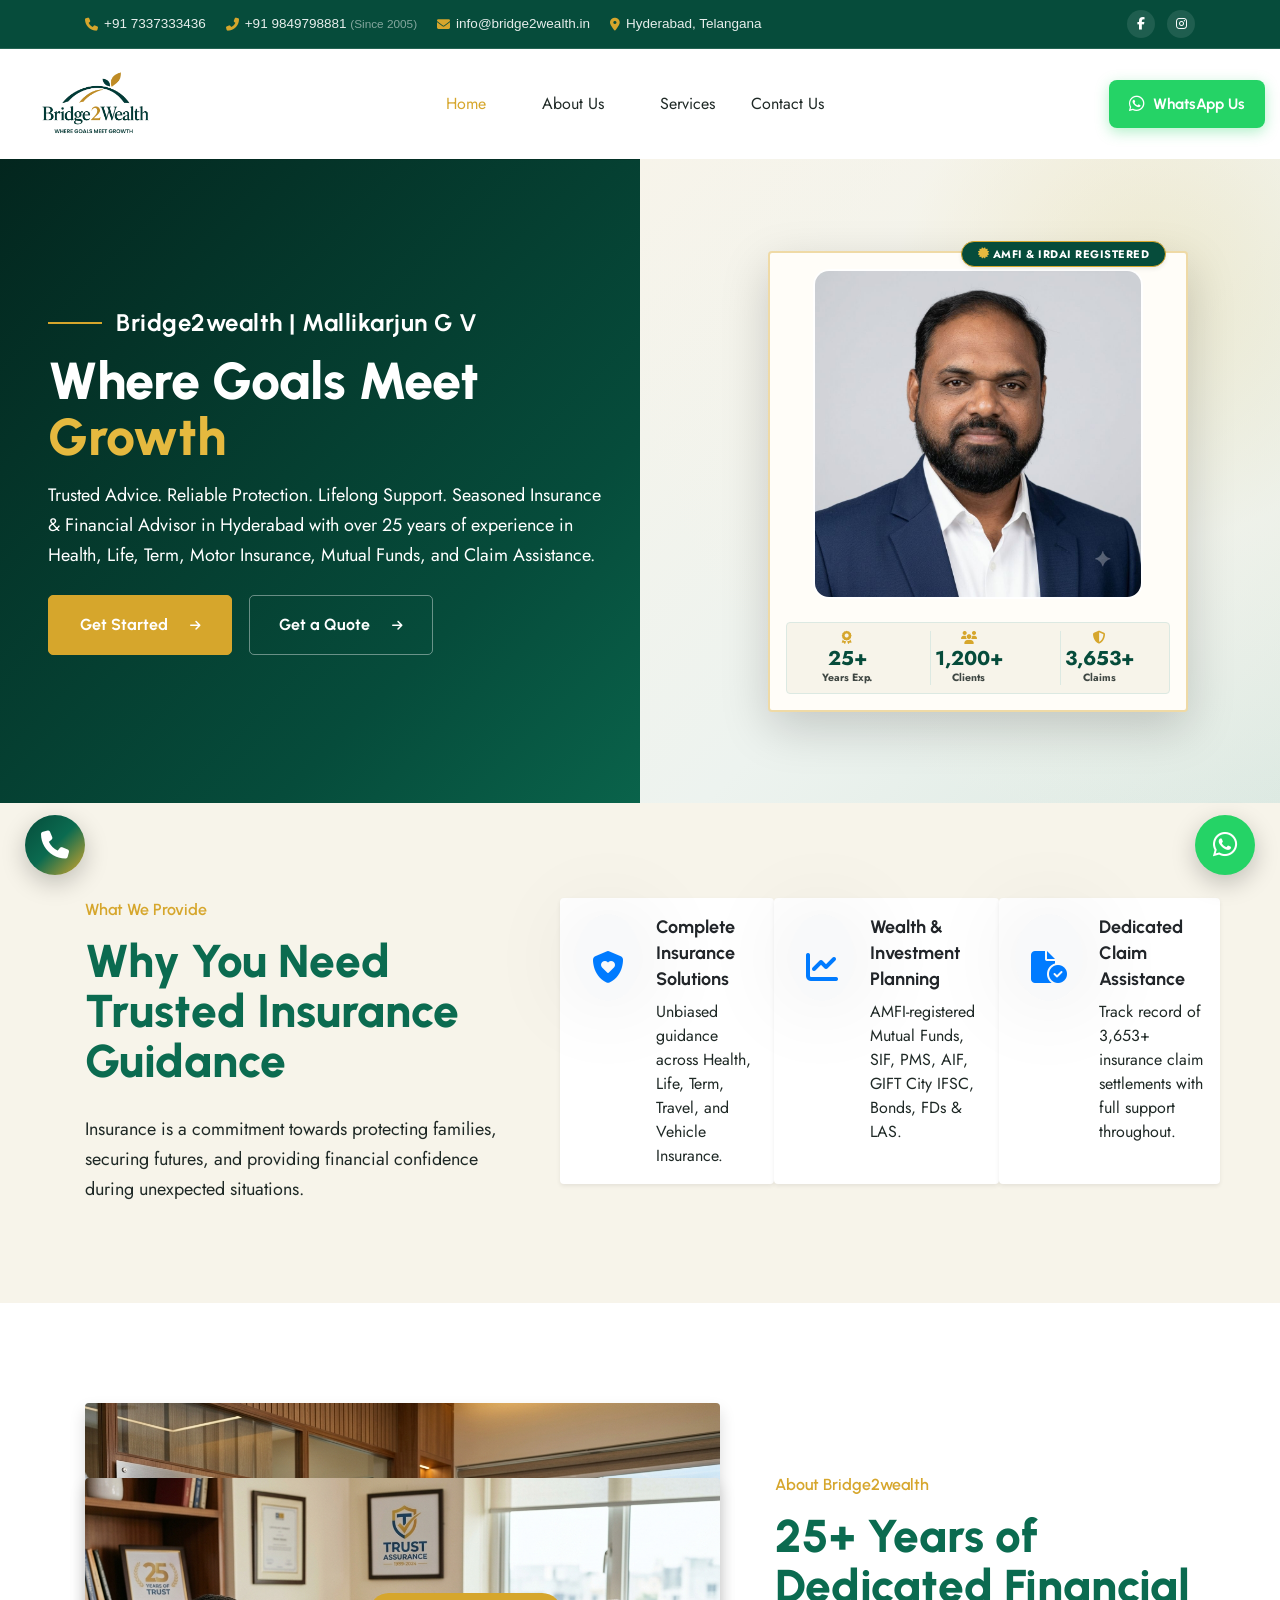
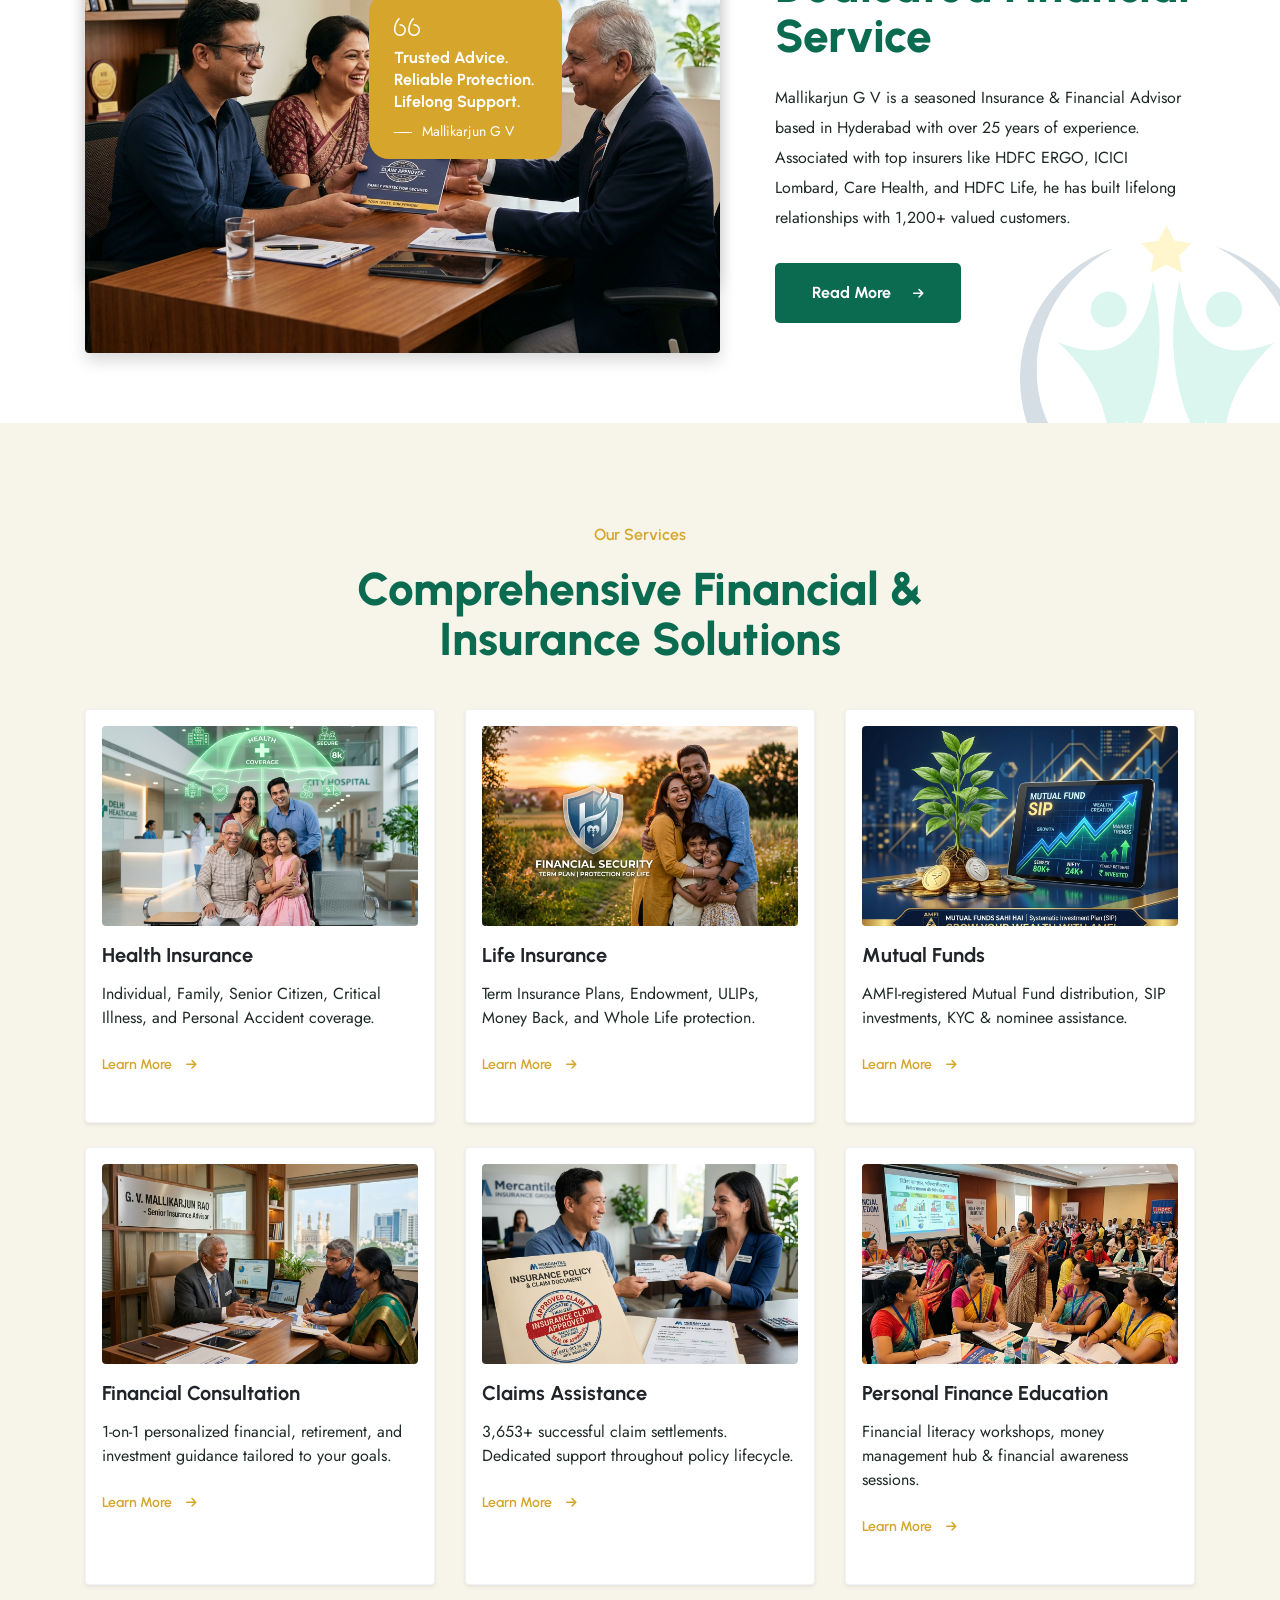
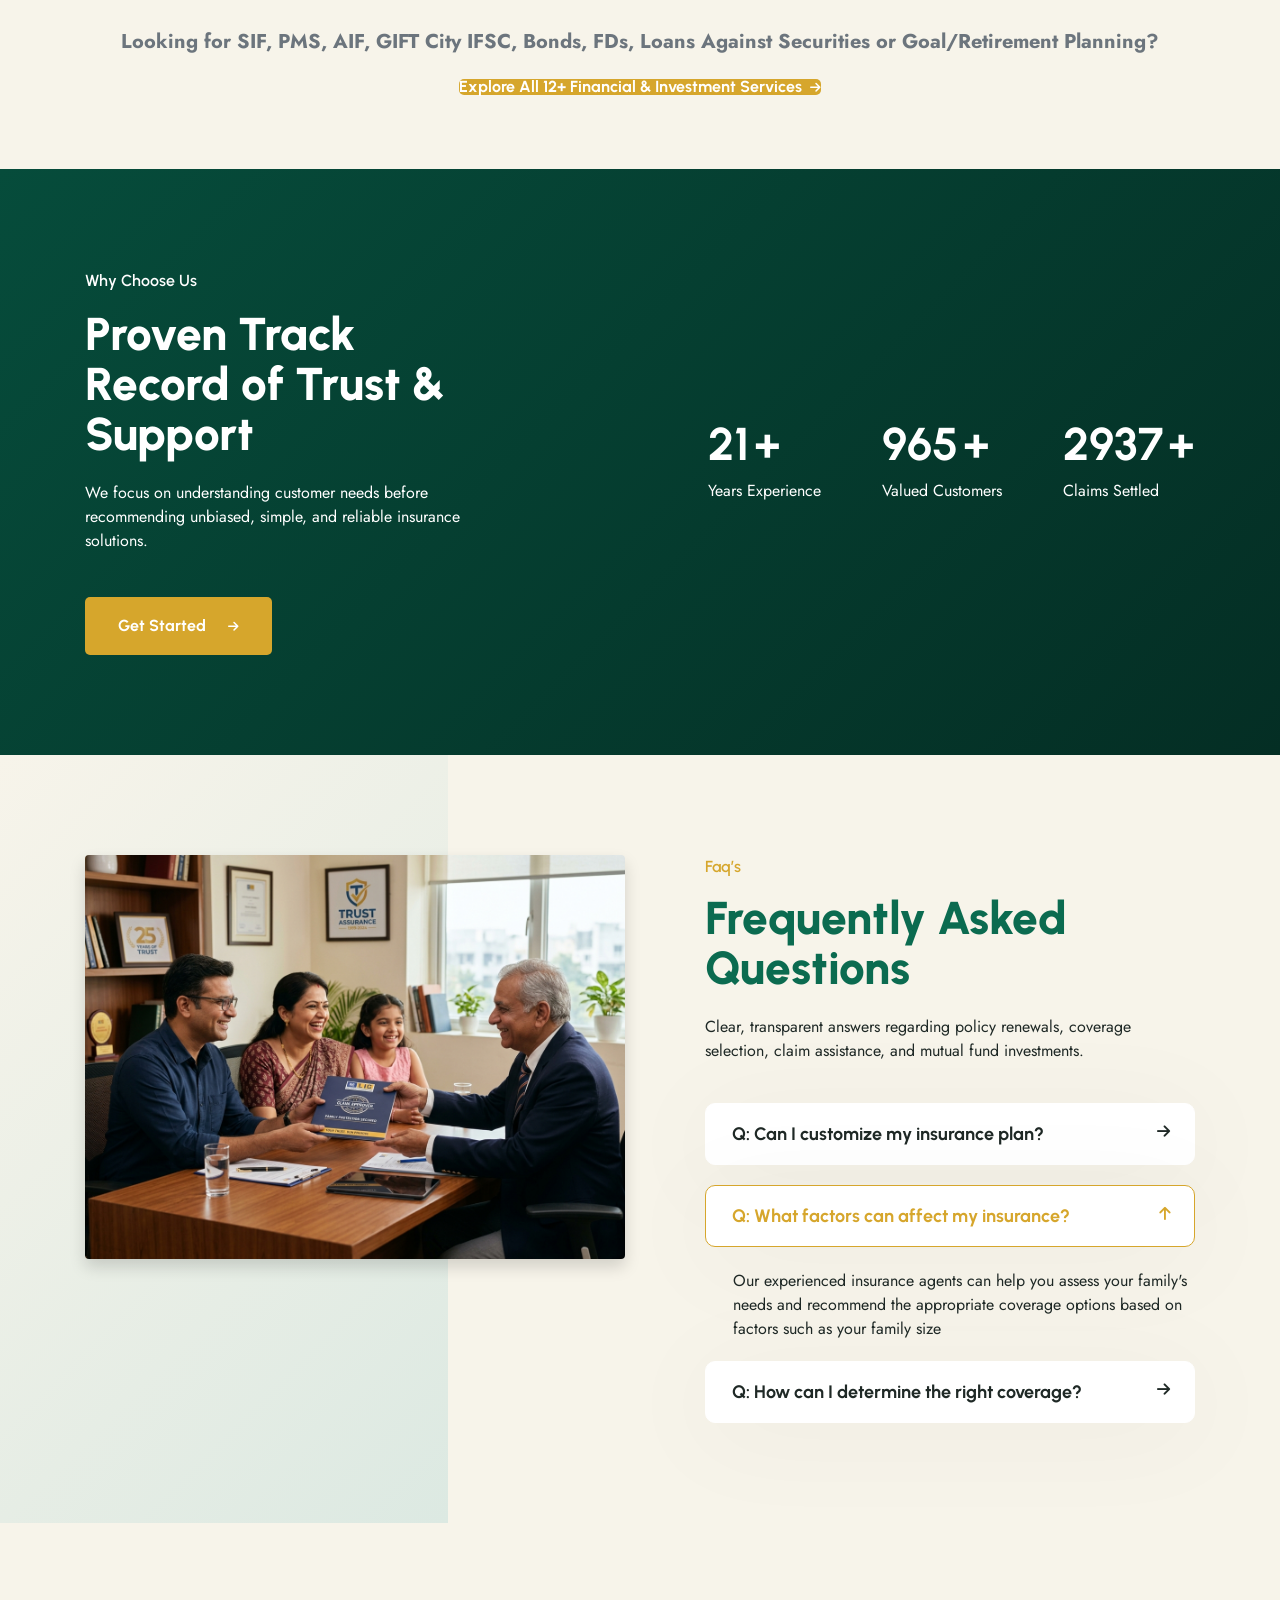
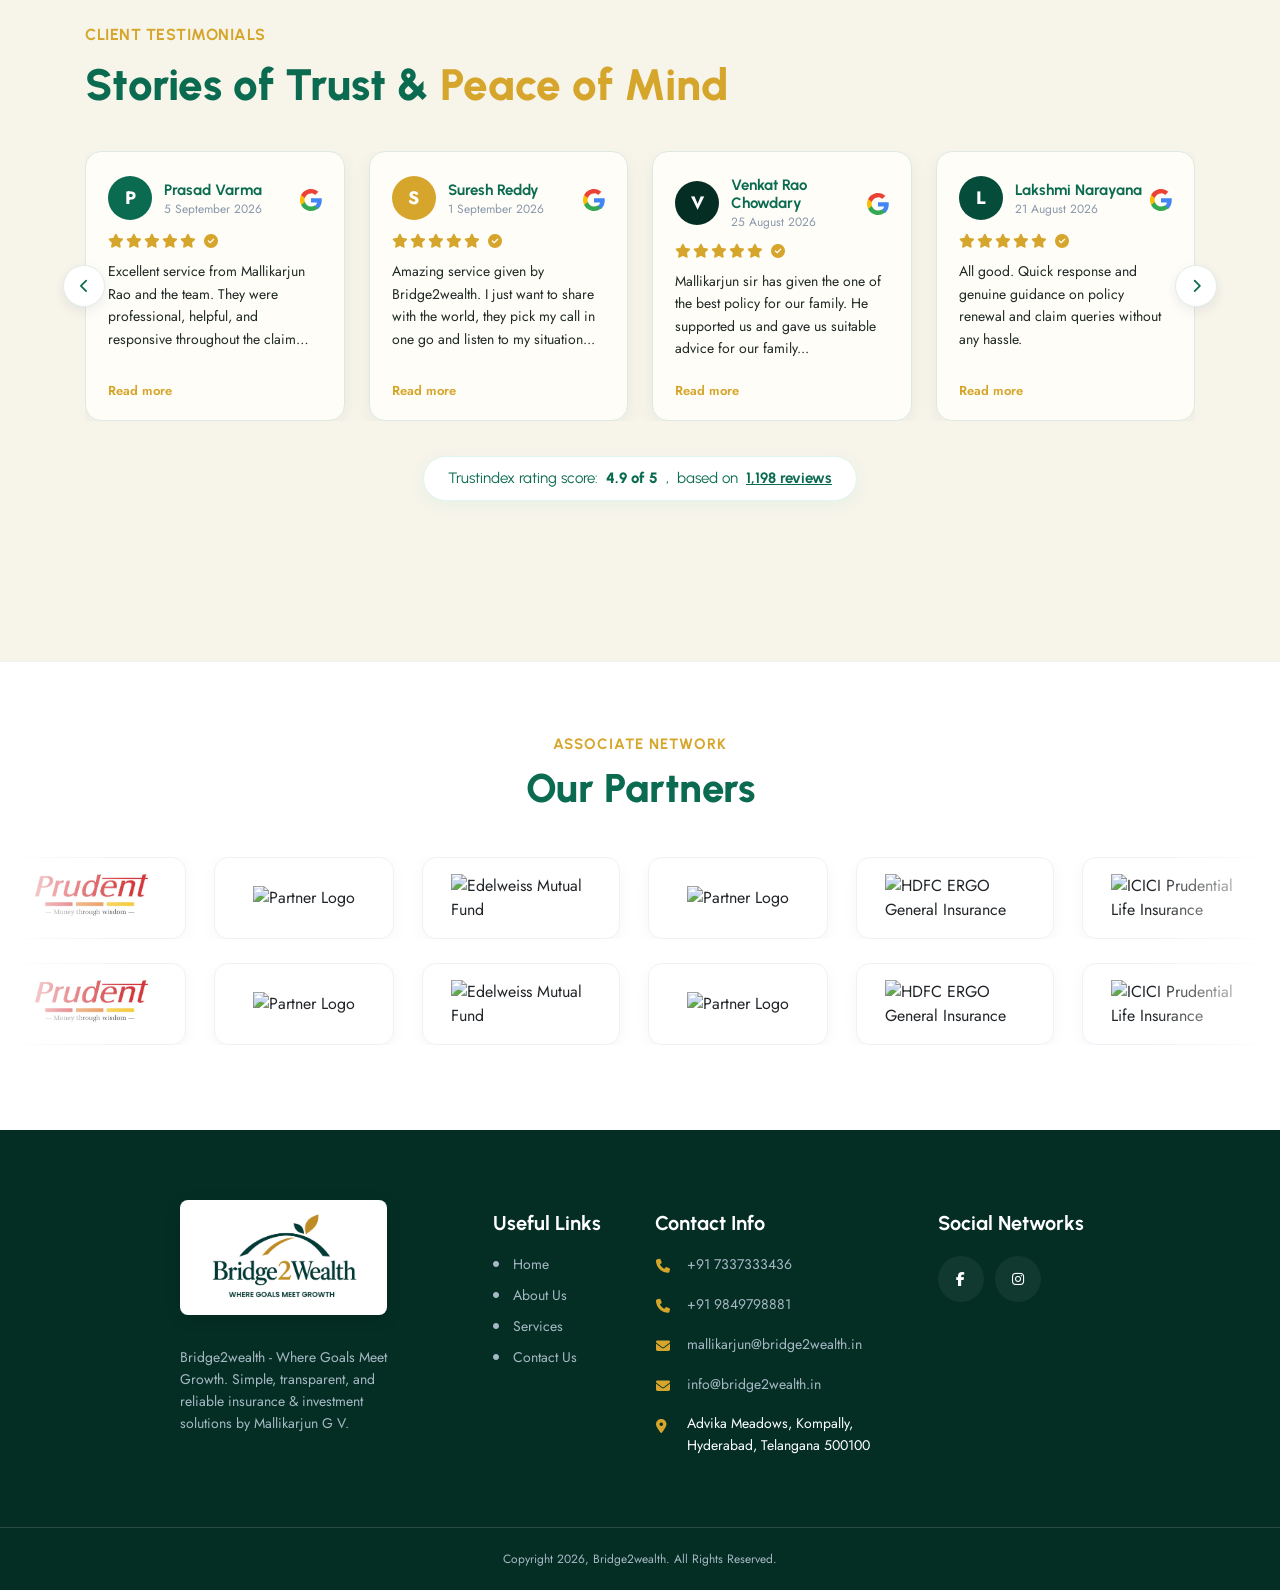
==== commit 1e783b3a: "Fix benefits list horizontal layout overflow on landing page" ====
--- a/index.html
+++ b/index.html
@@ -196,38 +196,8 @@
                                     <i class="fa-solid fa-chart-line fa-2x"></i>
                                 </div>
                                 <div>
-                                    <h5>Mutual Funds, SIF, PMS &amp; AIF</h5>
-                                    <p class="text-size-16 mb-0">SIPs, Specialized Investment Funds, Portfolio Management Services &amp; Alternative Investment Funds.</p>
-                                </div>
-                            </li>
-                            <li class="beneft-box d-flex align-items-start mb-4 p-3 bg-white shadow-sm rounded"
-                                style="border-radius: 12px;">
-                                <div class="icon mr-3 p-3 bg-light rounded-circle text-primary">
-                                    <i class="fa-solid fa-earth-americas fa-2x"></i>
-                                </div>
-                                <div>
-                                    <h5>GIFT City, IFSC, Bonds &amp; FDs</h5>
-                                    <p class="text-size-16 mb-0">Cross-border global portfolios, Corporate Bonds, 54EC capital gains bonds, and high-yield Fixed Deposits.</p>
-                                </div>
-                            </li>
-                            <li class="beneft-box d-flex align-items-start mb-4 p-3 bg-white shadow-sm rounded"
-                                style="border-radius: 12px;">
-                                <div class="icon mr-3 p-3 bg-light rounded-circle text-primary">
-                                    <i class="fa-solid fa-hand-holding-dollar fa-2x"></i>
-                                </div>
-                                <div>
-                                    <h5>Loan Against Securities &amp; Mutual Funds</h5>
-                                    <p class="text-size-16 mb-0">Instant liquidity and credit lines against your investments without liquidating long-term compounding.</p>
-                                </div>
-                            </li>
-                            <li class="beneft-box d-flex align-items-start mb-4 p-3 bg-white shadow-sm rounded"
-                                style="border-radius: 12px;">
-                                <div class="icon mr-3 p-3 bg-light rounded-circle text-primary">
-                                    <i class="fa-solid fa-calculator fa-2x"></i>
-                                </div>
-                                <div>
-                                    <h5>Tax, Goal &amp; Retirement Planning</h5>
-                                    <p class="text-size-16 mb-0">Strategic tax optimization, goal-driven milestone mapping, and comprehensive retirement corpus planning.</p>
+                                    <h5>Wealth &amp; Investment Planning</h5>
+                                    <p class="text-size-16 mb-0">AMFI-registered Mutual Funds, SIF, PMS, AIF, GIFT City IFSC, Bonds, FDs &amp; LAS.</p>
                                 </div>
                             </li>
                             <li class="beneft-box d-flex align-items-start mb-4 p-3 bg-white shadow-sm rounded"
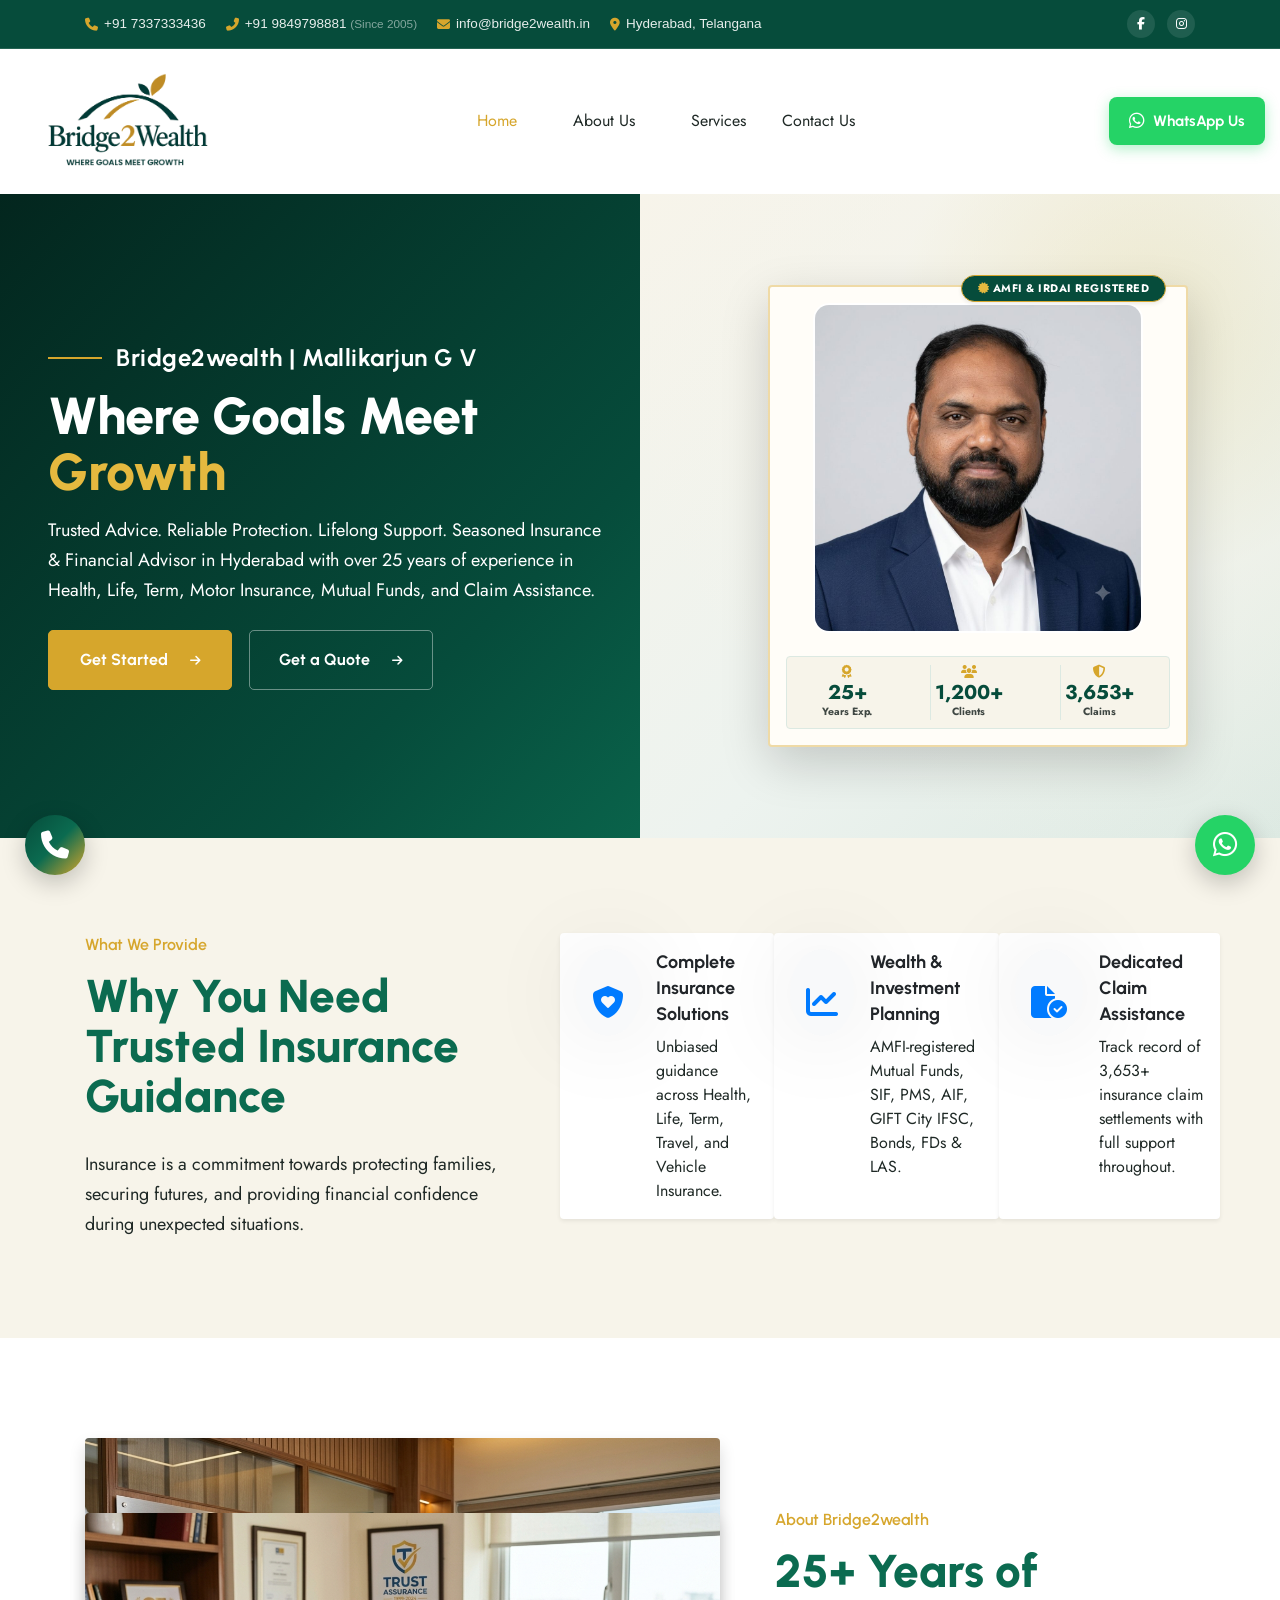
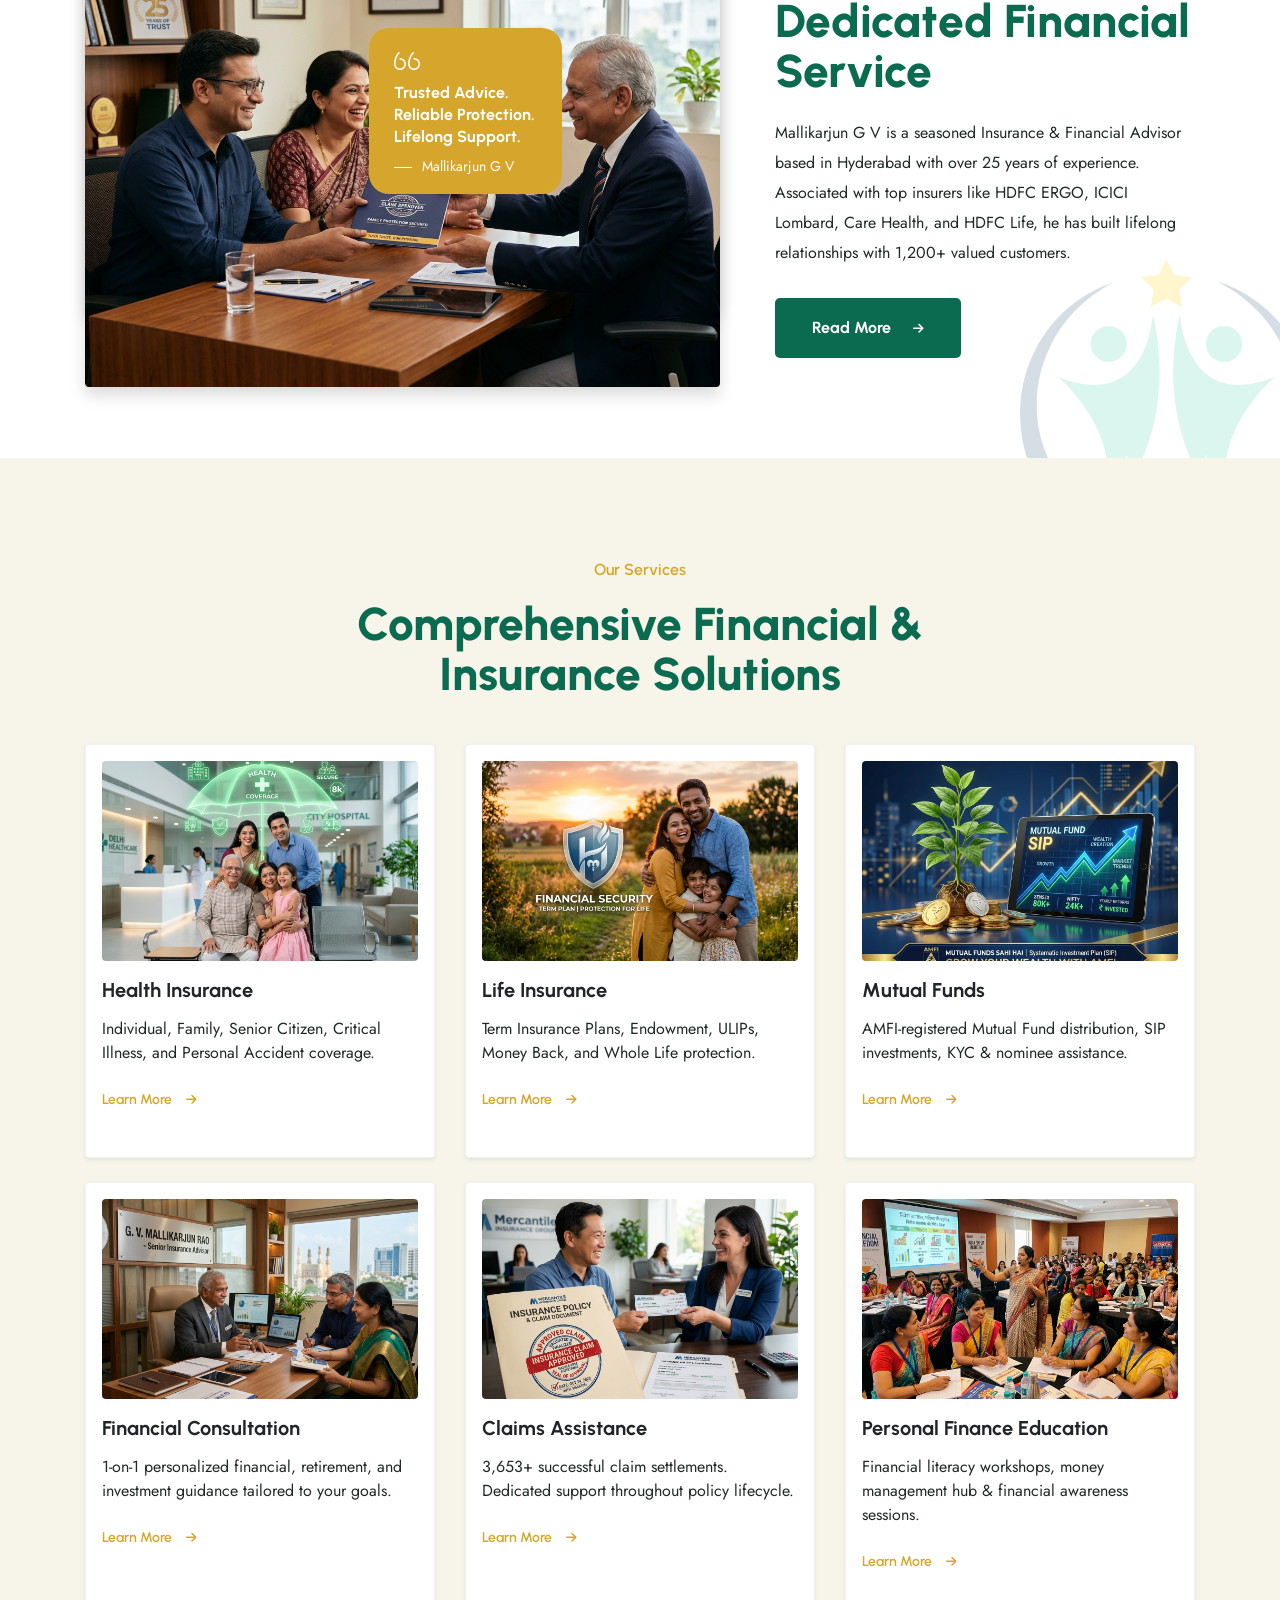
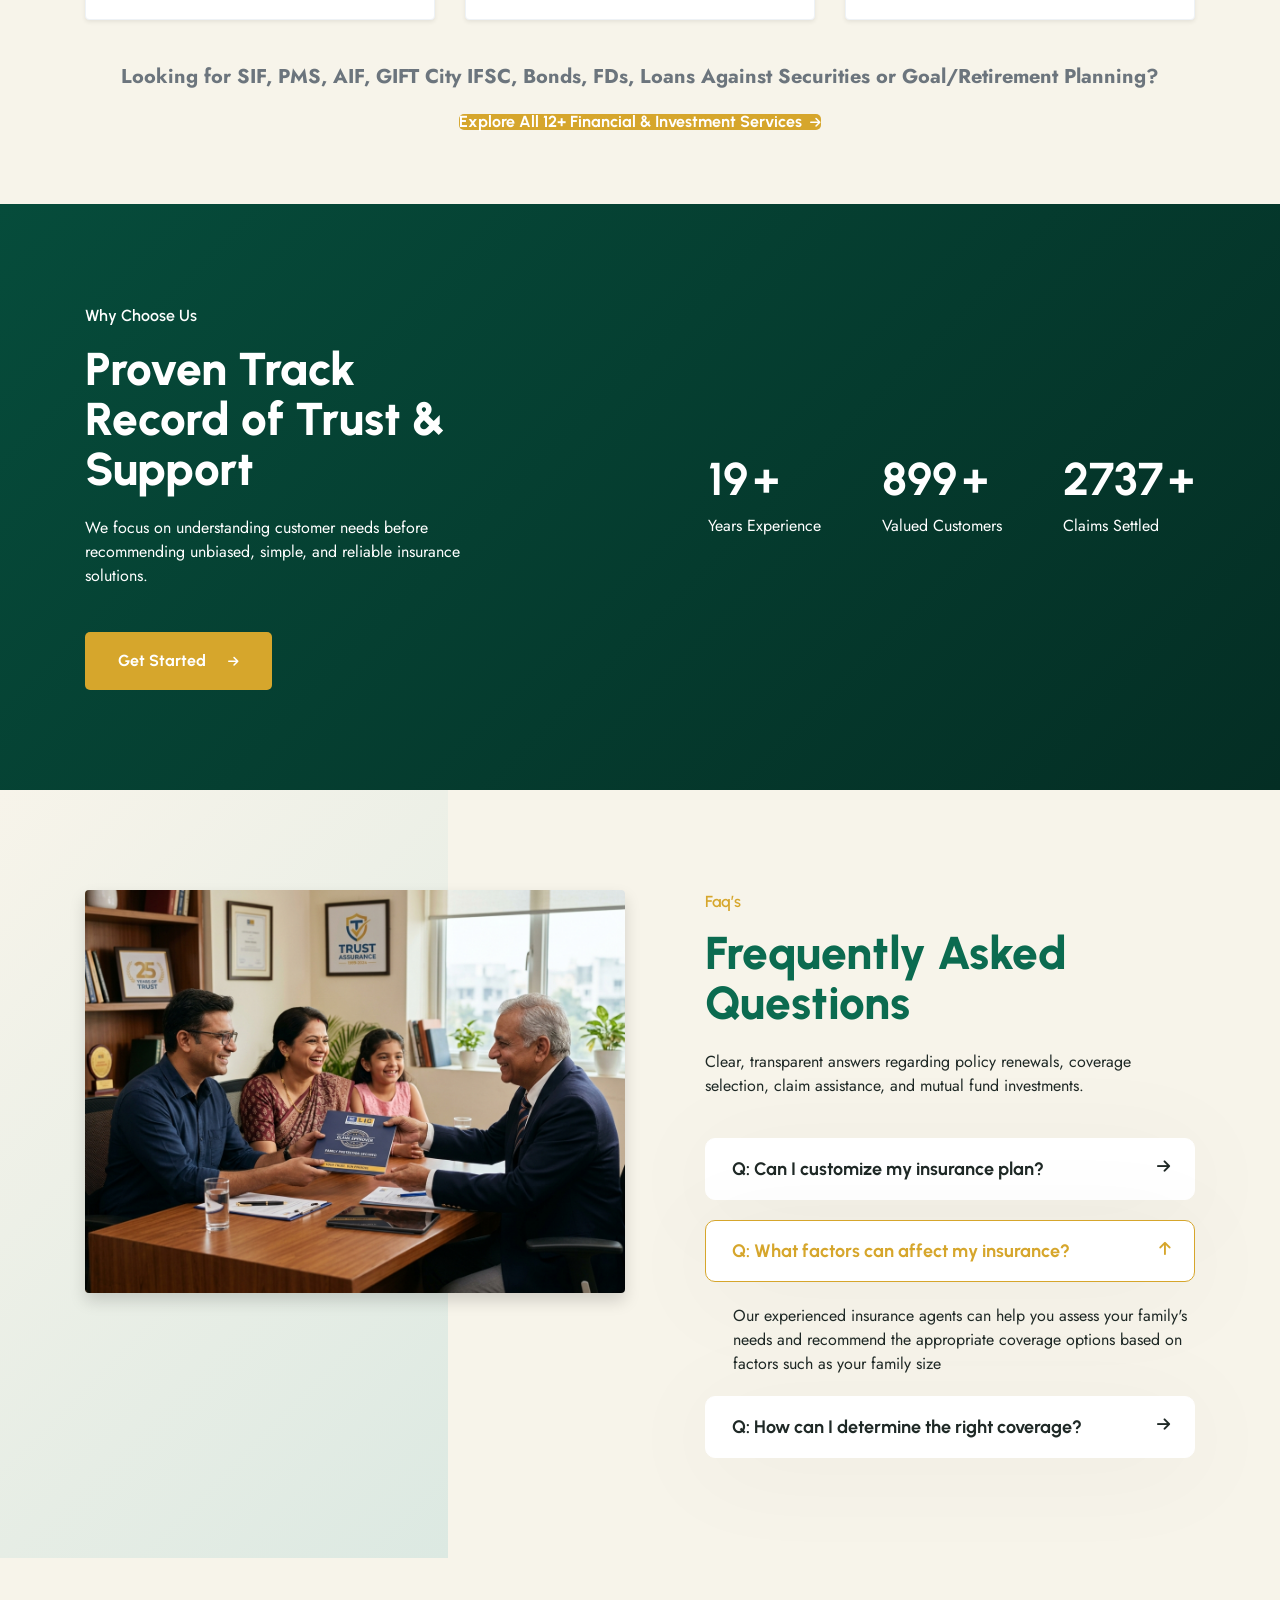
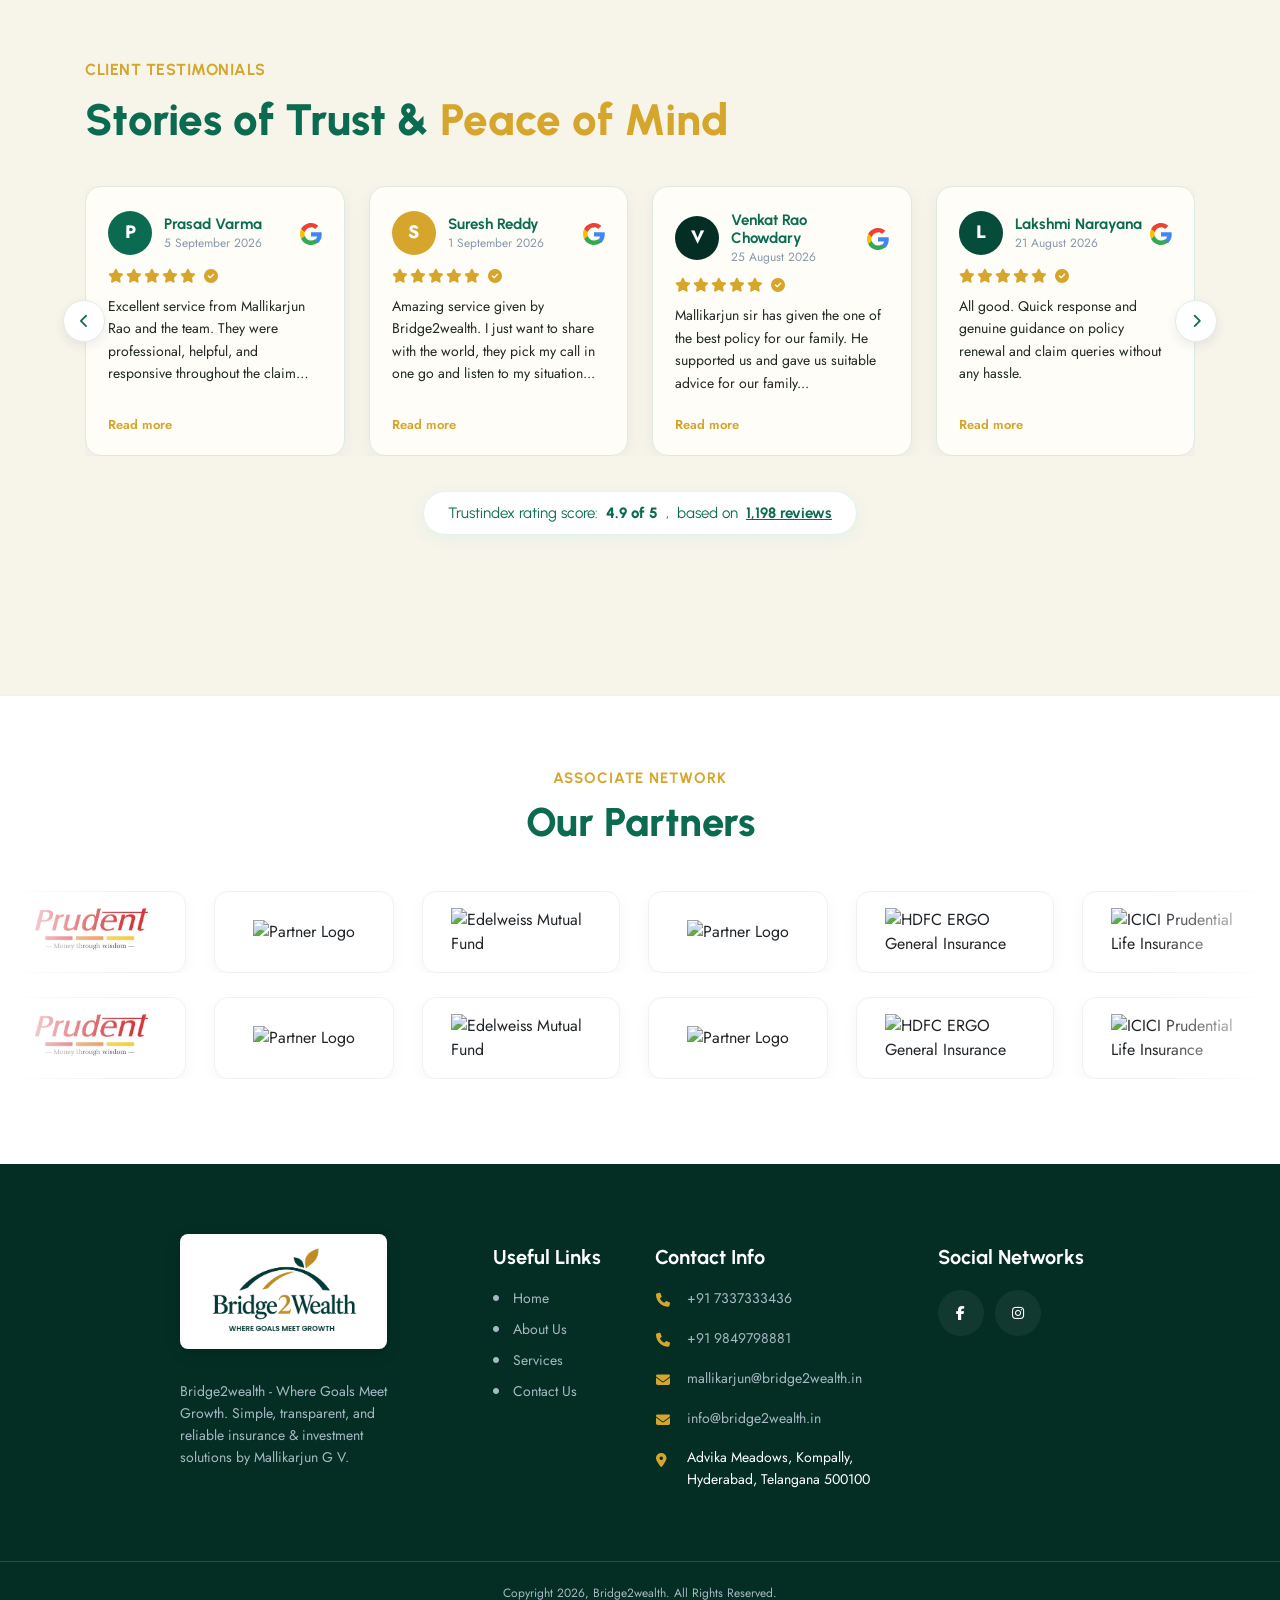
==== commit f7d981e0: "Increase header logo size and remove restrictive inline dimensions" ====
--- a/index.html
+++ b/index.html
@@ -72,7 +72,7 @@
                 <nav class="navbar navbar-expand-lg navbar-light p-0">
                     <a class="navbar-brand d-flex align-items-center text-decoration-none" href="index.html">
                         <figure class="logo mb-0"><img src="assets/images/logo.png" alt="Bridge2wealth"
-                                class="img-fluid header-brand-logo" style="max-height: 80px; width: 130px;"></figure>
+                                class="img-fluid header-brand-logo"></figure>
                     </a>
                     <button class="navbar-toggler collapsed" type="button" data-toggle="collapse"
                         data-target="#navbarSupportedContent" aria-controls="navbarSupportedContent"
--- a/assets/css/style.css
+++ b/assets/css/style.css
@@ -250,16 +250,18 @@
 /* Home Page */
 
 .header {
-    padding: 22px 0px;
+    padding: 14px 0px;
     position: relative;
     z-index: 5;
 }
 
 .header .logo img {
-    max-height: 80px;
-    width: 130px;
+    max-height: 105px;
+    width: auto;
+    max-width: 240px;
     object-fit: contain;
     display: block;
+    transition: transform 0.25s ease;
 }
 
 .navbar-collapse ul {
